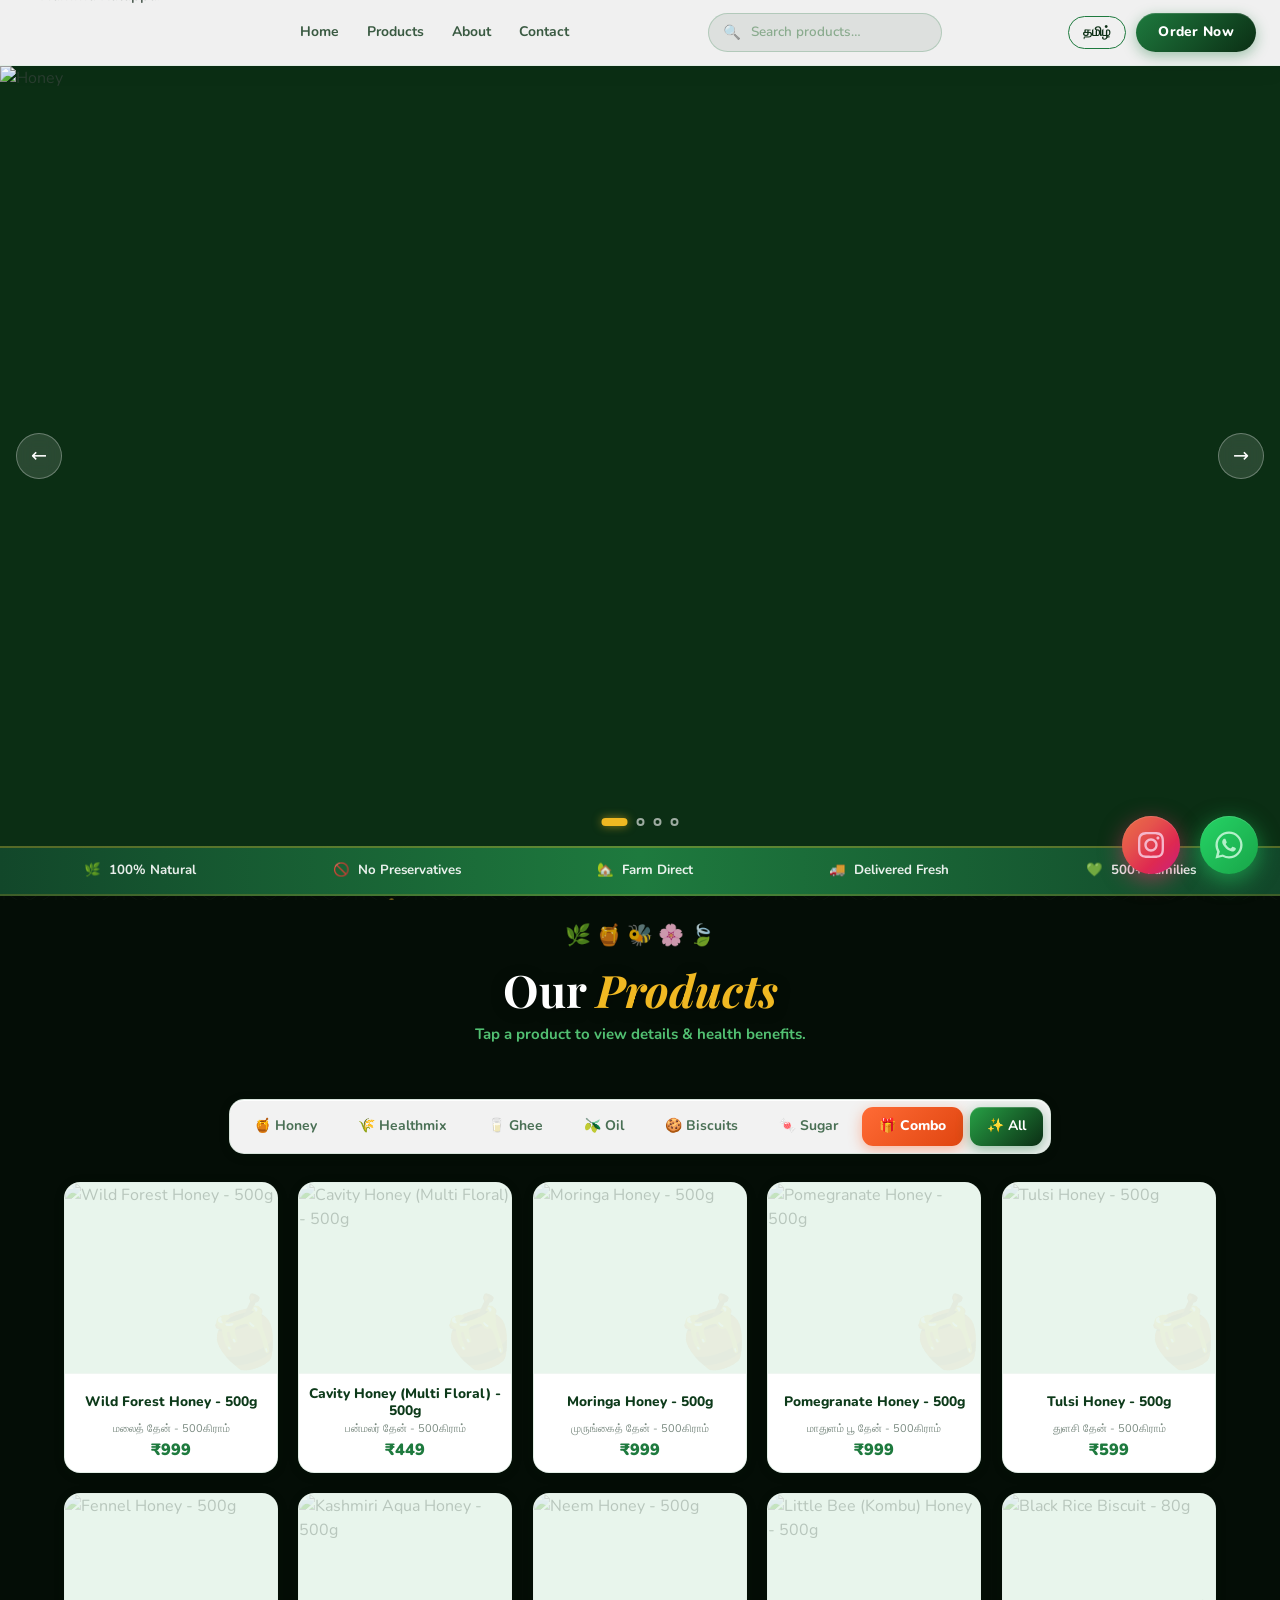
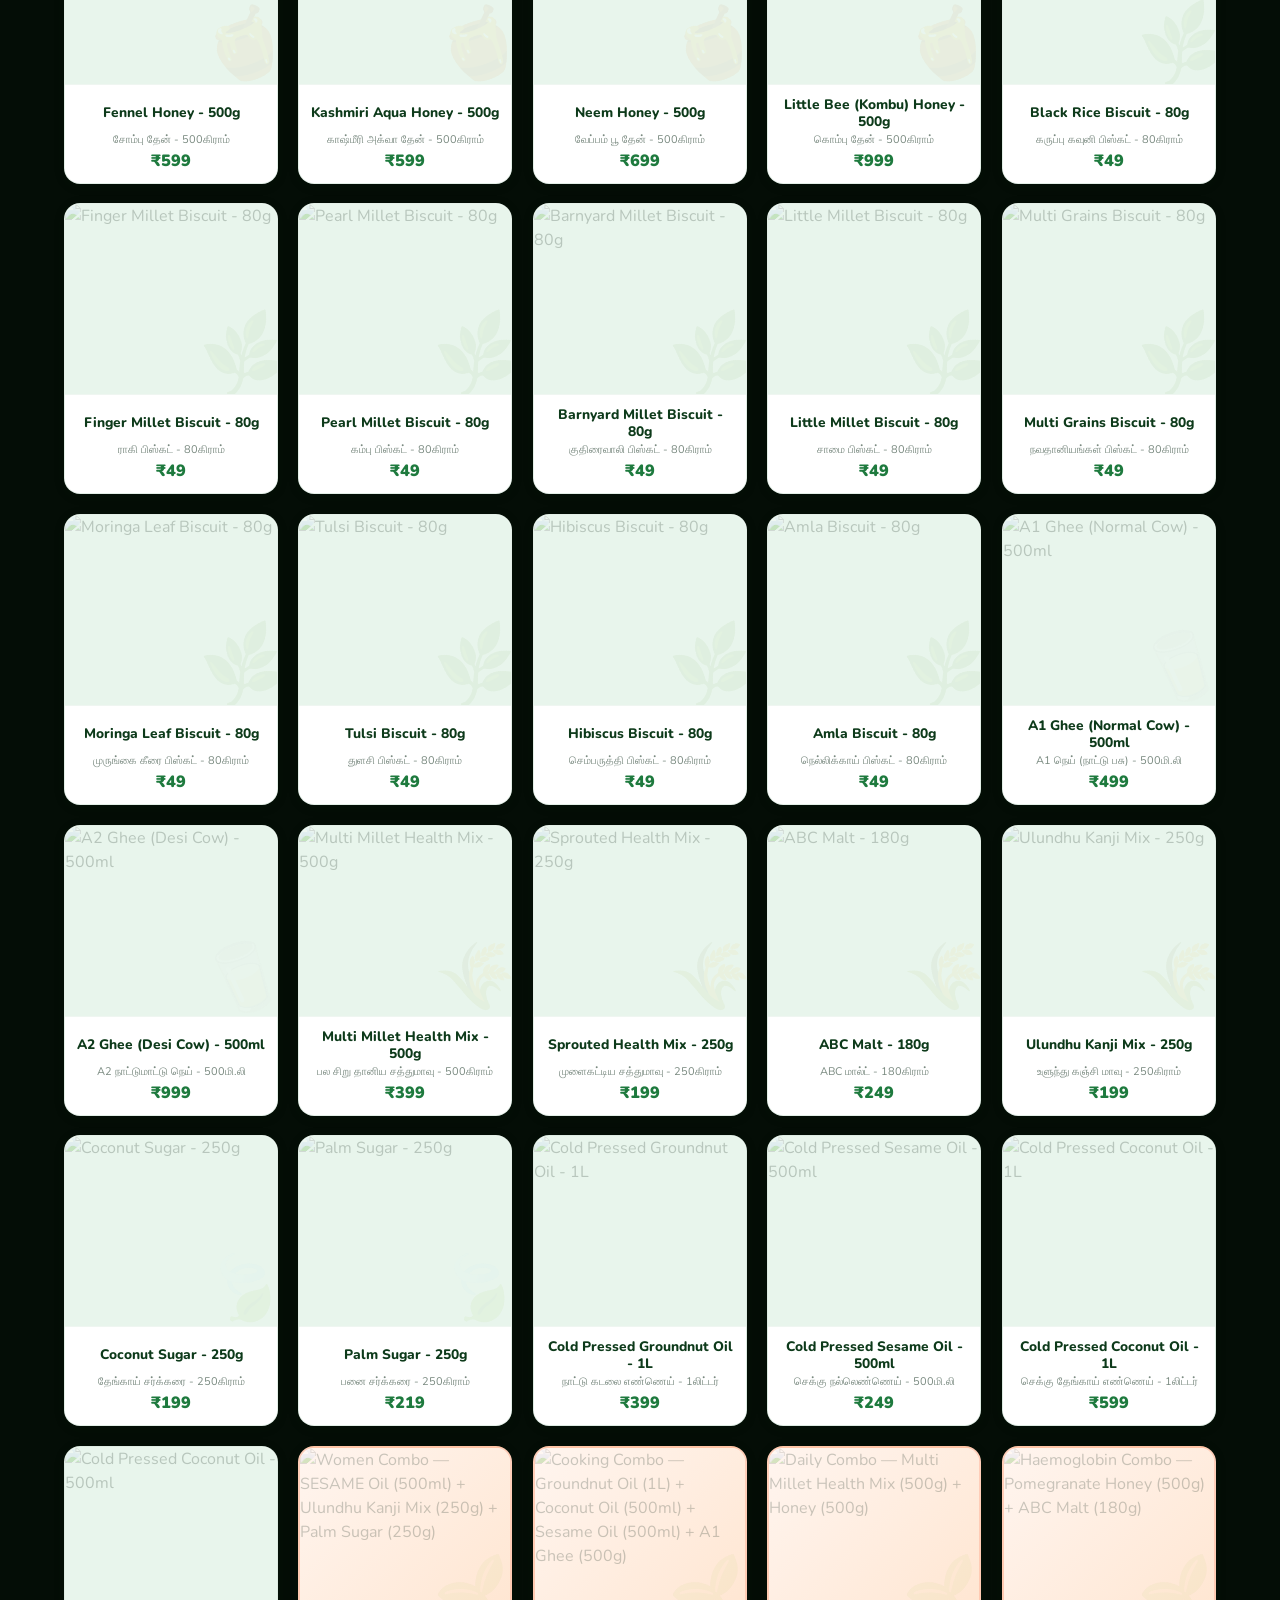
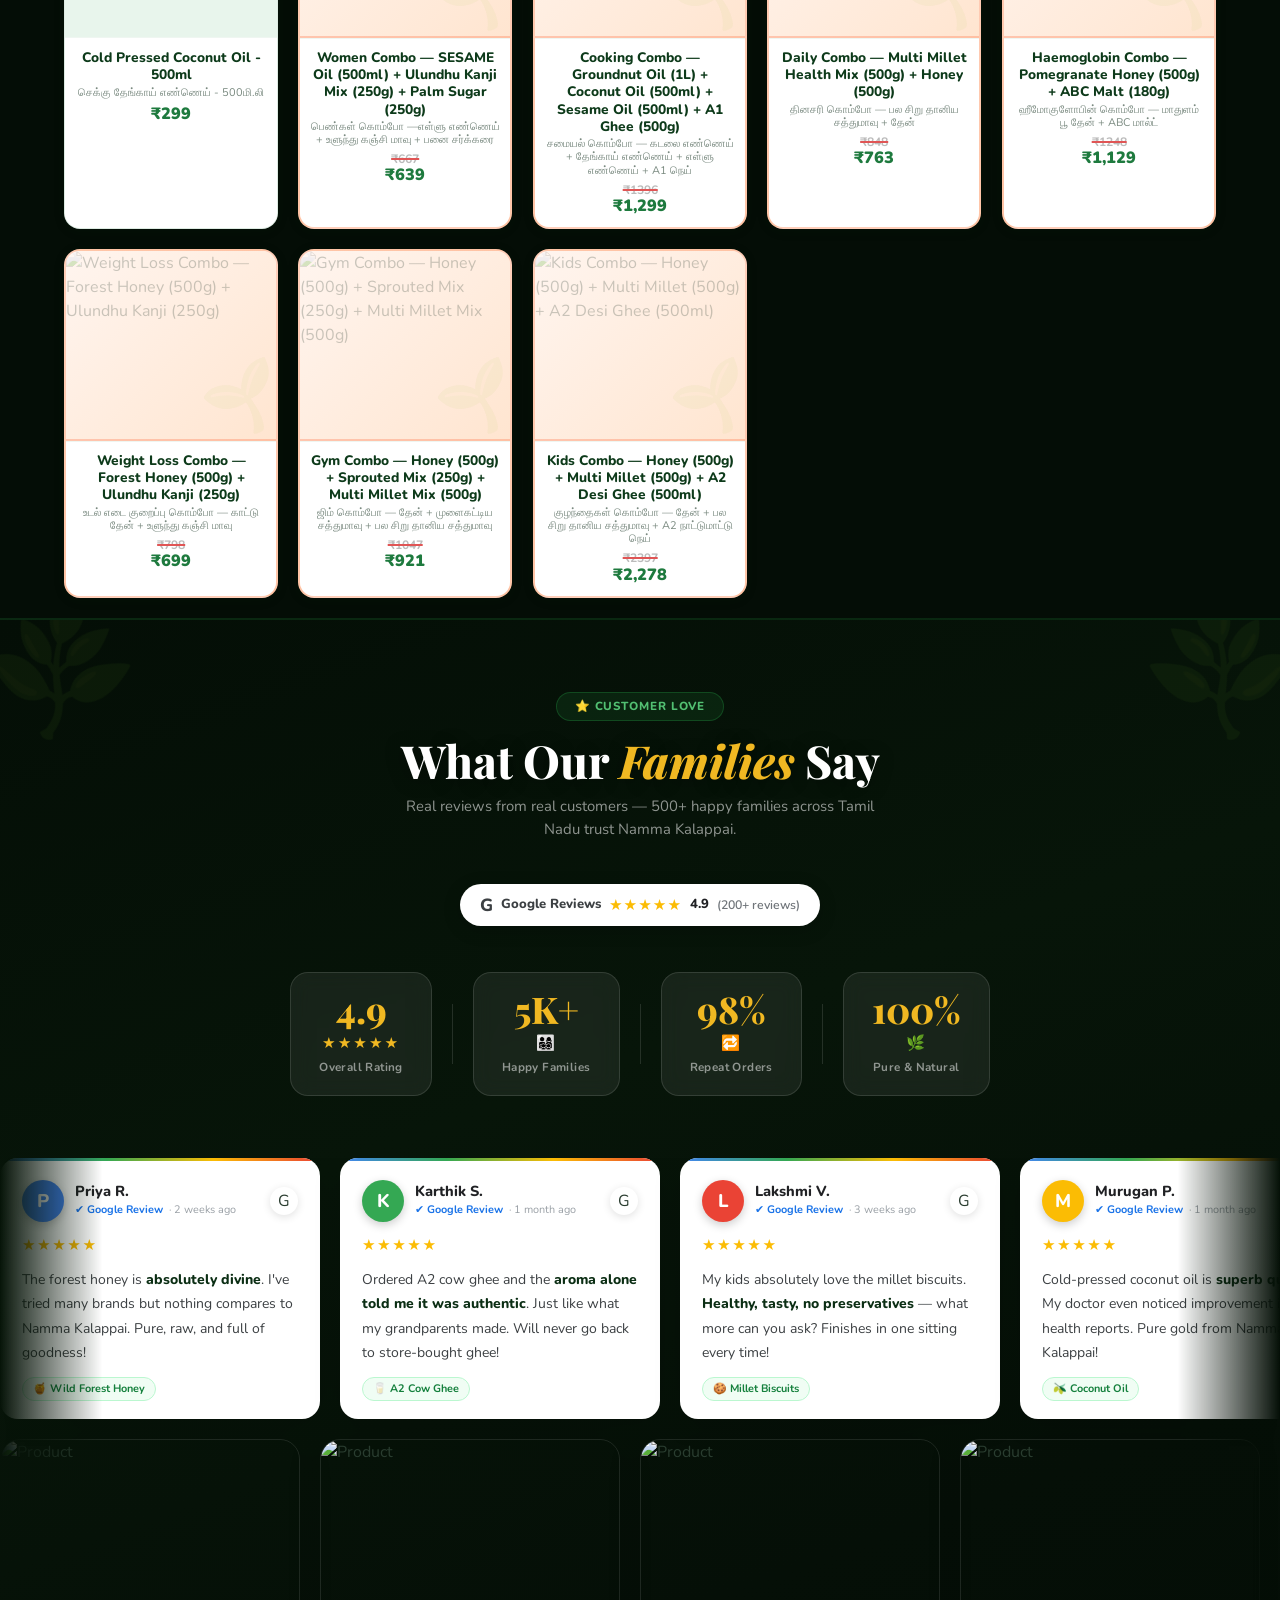
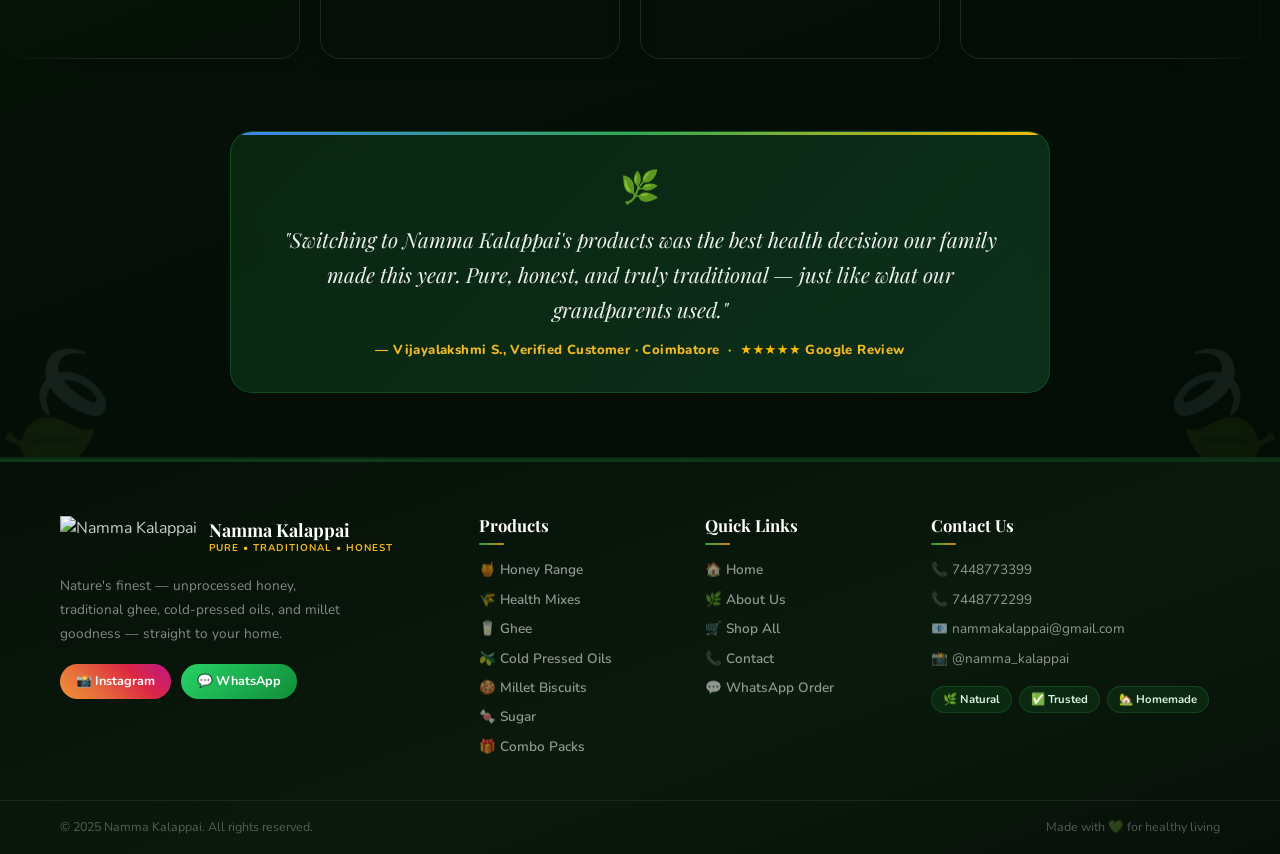
==== NK.html @ 4b81bd78 "shining" ====
<!doctype html>
<html lang="en">

<head>
  <meta charset="utf-8" />
  <meta name="referrer" content="no-referrer-when-downgrade" />
  <meta name="viewport" content="width=device-width,initial-scale=1.0" />
  <title>Namma Kalappai — Pure • Traditional • Honest</title>
  <link
    href="https://fonts.googleapis.com/css2?family=Nunito:wght@400;600;700;800;900&family=Playfair+Display:ital,wght@0,700;0,800;1,600&display=swap"
    rel="stylesheet">
  <link href="https://cdn.jsdelivr.net/npm/bootstrap@5.3.2/dist/css/bootstrap.min.css" rel="stylesheet">
  <style>
    :root {
      --gd: #0b2e14;
      --gk: #12472a;
      --gm: #1e7a3e;
      --gb: #27a045;
      --gl: #52c072;
      --gp: #d4f0de;
      --am: #d4880c;
      --go: #f0b822;
      --gy: #f5d060;
      --wh: #fff;
      --cr: #f6fcf8;
      --bk: #0d1f12;
      --tx: #2a3d30;
      --mu: #5a7562;
      --s1: 0 2px 12px rgba(11, 46, 20, .11);
      --s2: 0 6px 24px rgba(11, 46, 20, .17);
      --s3: 0 18px 52px rgba(11, 46, 20, .28);
      --ez: cubic-bezier(.25, .46, .45, .94);
      --tr: all .33s cubic-bezier(.25, .46, .45, .94);
      --nh: 66px;
      --rr: 16px;
      --rp: 50px;
    }

    *,
    *::before,
    *::after {
      box-sizing: border-box
    }

    html {
      scroll-behavior: smooth
    }

    body {
      font-family: 'Nunito', system-ui, sans-serif;
      color: var(--tx);
      overflow-x: hidden;
      padding-top: var(--nh);
      background: #040d06;
      background-size: cover;
      background-position: center;
      background-attachment: fixed;
    }

    @media (max-width: 1024px) {
      body {
        background-attachment: scroll;
      }
    }

    /* NATURE CANVAS - reduced for performance */
    #natureCanvas {
      position: fixed;
      inset: 0;
      pointer-events: none;
      z-index: 1;
      overflow: hidden
    }

    .fl-leaf {
      position: absolute;
      font-size: 18px;
      opacity: 0;
      animation: floatLeaf linear infinite;
      will-change: transform, opacity
    }

    .fl-bee {
      position: absolute;
      font-size: 15px;
      animation: beeFly ease-in-out infinite;
      will-change: transform
    }

    .fl-pollen {
      position: absolute;
      border-radius: 50%;
      background: radial-gradient(circle, rgba(240, 184, 34, .6), rgba(240, 184, 34, .1));
      animation: pollenFloat ease-in-out infinite;
      pointer-events: none
    }

    @keyframes floatLeaf {
      0% {
        transform: translateY(100vh) rotate(0deg) translateX(0);
        opacity: 0
      }

      5% {
        opacity: .7
      }

      90% {
        opacity: .3
      }

      100% {
        transform: translateY(-120px) rotate(480deg) translateX(60px);
        opacity: 0
      }
    }

    @keyframes beeFly {
      0% {
        transform: translate(0, 0) rotate(0deg) scaleX(1)
      }

      25% {
        transform: translate(70px, -40px) rotate(10deg) scaleX(1)
      }

      50% {
        transform: translate(140px, -5px) rotate(-6deg) scaleX(1)
      }

      75% {
        transform: translate(80px, 50px) rotate(12deg) scaleX(1)
      }

      100% {
        transform: translate(0, 0) rotate(0deg) scaleX(1)
      }
    }

    @keyframes pollenFloat {

      0%,
      100% {
        transform: translateY(0) scale(1);
        opacity: .2
      }

      50% {
        transform: translateY(-15px) scale(1.5);
        opacity: .55
      }
    }

    .honeycomb-overlay {
      position: fixed;
      inset: 0;
      pointer-events: none;
      z-index: 0;
      background-image: url("data:image/svg+xml,%3Csvg xmlns='http://www.w3.org/2000/svg' width='60' height='104'%3E%3Cpath d='M30 4L4 20v32l26 16 26-16V20L30 4zm0 72L4 60v32l26 16 26-16V60L30 76z' fill='none' stroke='rgba(255,255,255,0.025)' stroke-width='1'/%3E%3C/svg%3E");
      background-size: 60px 104px;
    }

    .page {
      display: none;
      position: relative;
      z-index: 2;
      min-height: 100vh;
      background: url("https://res.cloudinary.com/dgqhq0jyu/image/upload/v1773843855/demobg_q5prlv.jpg");
      background-size: cover;
      background-position: center;
      background-attachment: fixed;
    }

    @media (max-width: 1024px) {
      .page {
        background-attachment: scroll;
      }
    }

    .page.active {
      display: block
    }

    /* NAVBAR */
    .nk-nav {
      position: fixed;
      top: 0;
      left: 0;
      right: 0;
      z-index: 1000;
      height: var(--nh);
      background: rgba(255, 255, 255, .94);
      backdrop-filter: blur(22px) saturate(1.6);
      border-bottom: 1.5px solid rgba(30, 122, 62, .14);
      box-shadow: 0 2px 20px rgba(11, 46, 20, .09);
      transition: var(--tr);
    }

    .nk-nav.scrolled {
      background: rgba(255, 255, 255, .98);
      box-shadow: 0 4px 30px rgba(11, 46, 20, .14)
    }

    .nk-inner {
      max-width: 1280px;
      margin: 0 auto;
      height: 100%;
      display: flex;
      align-items: center;
      justify-content: space-between;
      padding: 0 24px;
      gap: 14px
    }

    .n-brand {
      display: flex;
      align-items: center;
      gap: 11px;
      text-decoration: none;
      cursor: pointer
    }

    .n-logo-img {
      height: 52px;
      width: auto;
      object-fit: contain;
      transition: transform .3s var(--ez)
    }

    .n-logo-img:hover {
      transform: scale(1.07)
    }

    .n-links {
      display: flex;
      gap: 2px
    }

    .n-link {
      padding: 8px 13px;
      color: #3a5a42;
      font-weight: 700;
      font-size: .87rem;
      text-decoration: none;
      border-radius: 10px;
      transition: var(--tr);
      position: relative;
      cursor: pointer;
      border: none;
      background: none;
    }

    .n-link::after {
      content: '';
      position: absolute;
      bottom: 4px;
      left: 13px;
      right: 13px;
      height: 2px;
      background: linear-gradient(90deg, var(--gm), var(--am));
      border-radius: 2px;
      transform: scaleX(0);
      transition: transform .25s var(--ez);
      transform-origin: left
    }

    .n-link:hover {
      color: var(--gd);
      background: rgba(39, 160, 69, .08)
    }

    .n-link:hover::after {
      transform: scaleX(1)
    }

    .n-acts {
      display: flex;
      align-items: center;
      gap: 10px
    }

    /* NAVBAR SEARCH */
    .n-search {
      display: flex;
      align-items: center;
      gap: 8px;
      background: rgba(11, 46, 20, .08);
      border: 1.5px solid rgba(30, 122, 62, .22);
      border-radius: 50px;
      padding: 7px 14px;
      transition: all .3s ease;
      min-width: 180px;
      max-width: 240px;
    }

    .n-search:focus-within {
      background: rgba(11, 46, 20, .14);
      border-color: rgba(30, 122, 62, .55);
      box-shadow: 0 0 0 3px rgba(39, 160, 69, .12);
      min-width: 220px;
    }

    .n-search-ico {
      font-size: .9rem;
      opacity: .55;
      flex-shrink: 0;
    }

    .n-search-input {
      flex: 1;
      border: none;
      outline: none;
      background: none;
      font-family: 'Nunito', sans-serif;
      font-size: .84rem;
      font-weight: 600;
      color: #2a3d30;
      min-width: 0;
    }

    .n-search-input::placeholder {
      color: #8aab8e;
    }

    .n-search-clear {
      background: none;
      border: none;
      cursor: pointer;
      color: #8aab8e;
      font-size: .75rem;
      padding: 0;
      line-height: 1;
      display: none;
      transition: color .2s;
    }

    .n-search-clear.vis {
      display: block;
    }

    .n-search-clear:hover {
      color: #1e7a3e;
    }

    @media(max-width:900px) {
      .nk-inner {
        padding: 0 12px;
        gap: 8px;
      }

      .n-search {
        display: flex;
        flex: 1;
        min-width: 100px;
        max-width: none;
        padding: 6px 10px;
      }

      .n-search-input {
        font-size: .8rem;
      }

      .n-logo-img {
        height: 44px;
      }
    }


    .lang-btn {
      background: none;
      border: 1.5px solid var(--gm);
      color: var(--gd);
      padding: 6px 14px;
      border-radius: var(--rp);
      font-size: .82rem;
      font-weight: 700;
      cursor: pointer;
      transition: var(--tr);
      font-family: 'Nunito', sans-serif;
    }

    .lang-btn:hover {
      background: var(--gm);
      color: #fff
    }

    .n-cta {
      background: linear-gradient(135deg, var(--gm), var(--gd));
      color: #fff !important;
      padding: 9px 22px;
      border-radius: var(--rp);
      font-weight: 800;
      font-size: .86rem;
      text-decoration: none;
      letter-spacing: .3px;
      box-shadow: 0 4px 14px rgba(30, 122, 62, .4), inset 0 1px 0 rgba(255, 255, 255, .15);
      transition: var(--tr);
      white-space: nowrap;
    }

    .n-cta:hover {
      transform: translateY(-2px);
      box-shadow: 0 8px 22px rgba(30, 122, 62, .55)
    }

    .hbg {
      display: none;
      flex-direction: column;
      gap: 5px;
      background: none;
      border: none;
      cursor: pointer;
      padding: 6px
    }

    .hbg span {
      display: block;
      width: 24px;
      height: 2.5px;
      background: var(--gd);
      border-radius: 2px;
      transition: var(--tr)
    }

    .hbg.open span:nth-child(1) {
      transform: translateY(7.5px) rotate(45deg)
    }

    .hbg.open span:nth-child(2) {
      opacity: 0;
      transform: scaleX(0)
    }

    .hbg.open span:nth-child(3) {
      transform: translateY(-7.5px) rotate(-45deg)
    }

    .mob-menu {
      background: rgba(255, 255, 255, .98);
      border-top: 1px solid rgba(30, 122, 62, .12);
      max-height: 0;
      overflow: hidden;
      transition: max-height .4s var(--ez), padding .3s;
      display: flex;
      flex-direction: column;
      gap: 2px;
      padding: 0 20px;
    }

    .mob-menu.open {
      max-height: 320px;
      padding: 10px 20px 16px
    }

    .mob-lnk {
      padding: 10px 14px;
      color: var(--gd);
      font-weight: 700;
      text-decoration: none;
      border-radius: 10px;
      transition: background .2s;
      font-size: 1rem;
      border: none;
      background: none;
      cursor: pointer;
      text-align: left;
      width: 100%;
    }

    .mob-lnk:hover {
      background: rgba(39, 160, 69, .1)
    }

    @media(max-width:900px) {

      .n-links,
      .n-cta,
      .lang-btn {
        display: none
      }

      .hbg {
        display: flex
      }
    }

    /* CAROUSEL */
    .hero-car {
      position: relative;
      overflow: hidden;
      height: calc(100dvh - var(--nh));
      min-height: 320px;
      max-height: 780px;
      background: var(--gd)
    }

    @supports not (height: 100dvh) {
      .hero-car {
        height: calc(100vh - var(--nh));
      }
    }

    .car-track {
      display: flex;
      height: 100%;
      transition: transform .72s cubic-bezier(.77, 0, .175, 1);
      will-change: transform
    }

    .car-slide {
      flex: 0 0 100%;
      height: 100%;
      position: relative;
      overflow: hidden;
      display: flex;
      align-items: center
    }

    .sl-bg {
      position: absolute;
      inset: 0
    }

    .sl-img {
      width: 100%;
      height: 100%;
      object-fit: cover;
      object-position: center;
      display: block;
      transform: scale(1.05);
      transition: transform 7s ease
    }

    .car-slide.on .sl-img {
      transform: scale(1)
    }

    .sl-ov {
      position: absolute;
      inset: 0;
      pointer-events: none
    }

    .ov1 {
      background: linear-gradient(108deg, rgba(11, 46, 20, .85) 0%, rgba(18, 71, 42, .68) 42%, rgba(39, 160, 69, .18) 72%, transparent 100%)
    }

    .ov2 {
      background: linear-gradient(115deg, rgba(11, 46, 20, .88) 0%, rgba(15, 56, 28, .70) 46%, rgba(82, 192, 114, .15) 76%, transparent 100%)
    }

    .ov3 {
      background: linear-gradient(95deg, rgba(11, 46, 20, .90) 0%, rgba(18, 71, 42, .65) 50%, rgba(39, 160, 69, .12) 78%, transparent 100%)
    }

    .ov4 {
      background: linear-gradient(112deg, rgba(7, 28, 12, .92) 0%, rgba(11, 46, 20, .72) 48%, rgba(39, 160, 69, .18) 74%, transparent 100%)
    }

    .sl-con {
      position: relative;
      z-index: 2;
      padding: 0 6% 0 7%;
      max-width: 560px
    }

    .sl-badge {
      display: inline-flex;
      align-items: center;
      gap: 6px;
      background: rgba(255, 255, 255, .12);
      border: 1px solid rgba(255, 255, 255, .28);
      color: var(--gy);
      font-size: .77rem;
      font-weight: 800;
      padding: 5px 16px;
      border-radius: var(--rp);
      margin-bottom: 16px;
      letter-spacing: .8px;
      text-transform: uppercase;
      backdrop-filter: blur(6px)
    }

    .sl-title {
      font-family: 'Playfair Display', serif;
      font-size: clamp(2.1rem, 5.5vw, 3.9rem);
      font-weight: 700;
      color: #fff;
      line-height: 1.05;
      margin-bottom: 13px;
      text-shadow: 0 2px 24px rgba(0, 0, 0, .4)
    }

    .sl-title em {
      color: var(--go);
      font-style: italic;
      display: block
    }

    .sl-desc {
      color: rgba(255, 255, 255, .82);
      font-size: clamp(.84rem, 1.5vw, .99rem);
      line-height: 1.7;
      margin-bottom: 26px;
      font-weight: 400;
      max-width: 410px;
      text-shadow: 0 1px 8px rgba(0, 0, 0, .3)
    }

    .sl-btn {
      display: inline-block;
      background: linear-gradient(135deg, var(--gb), var(--gm));
      color: #fff;
      padding: 12px 30px;
      border-radius: var(--rp);
      font-weight: 800;
      font-size: .9rem;
      text-decoration: none;
      letter-spacing: .4px;
      box-shadow: 0 6px 20px rgba(39, 160, 69, .5), inset 0 1px 0 rgba(255, 255, 255, .2);
      transition: var(--tr);
    }

    .sl-btn:hover {
      transform: translateY(-3px) scale(1.03);
      box-shadow: 0 10px 28px rgba(39, 160, 69, .65);
      color: #fff
    }

    .car-arr {
      position: absolute;
      top: 50%;
      transform: translateY(-50%);
      background: rgba(255, 255, 255, .13);
      backdrop-filter: blur(8px);
      border: 1.5px solid rgba(255, 255, 255, .3);
      color: #fff;
      width: 46px;
      height: 46px;
      border-radius: 50%;
      font-size: 1.2rem;
      cursor: pointer;
      z-index: 10;
      transition: var(--tr);
      display: flex;
      align-items: center;
      justify-content: center;
    }

    .car-arr:hover {
      background: rgba(39, 160, 69, .48);
      border-color: rgba(255, 255, 255, .5);
      transform: translateY(-50%) scale(1.1)
    }

    #carPrev {
      left: 16px
    }

    #carNext {
      right: 16px
    }

    @media (max-width: 768px) {
      .car-arr {
        display: none
      }
    }

    @media (max-width: 600px) {
      .hero-car {
        height: 48vh;
        min-height: 250px;
      }

      .car-dots {
        bottom: 12px;
      }

      .sl-con {
        padding: 0 5%;
      }

      .sl-title {
        font-size: 2rem;
      }

      .sl-desc {
        font-size: 0.85rem;
      }
    }


    .car-dots {
      position: absolute;
      bottom: 20px;
      left: 50%;
      transform: translateX(-50%);
      display: flex;
      gap: 9px;
      z-index: 10
    }

    .car-dot {
      width: 8px;
      height: 8px;
      border-radius: 50%;
      border: 2px solid rgba(255, 255, 255, .6);
      background: transparent;
      cursor: pointer;
      padding: 0;
      transition: var(--tr)
    }

    .car-dot.on {
      background: var(--go);
      border-color: var(--go);
      width: 26px;
      border-radius: 4px;
      box-shadow: 0 0 10px rgba(240, 184, 34, .6)
    }


    /* PRODUCT CATEGORY BAR */
    .prod-bar {
      background: linear-gradient(135deg, rgba(6, 22, 10, .98) 0%, rgba(10, 35, 16, .97) 100%);
      border-top: 1px solid rgba(39, 160, 69, .15);
      border-bottom: 1px solid rgba(39, 160, 69, .15);
      padding: 0;
      overflow: hidden;
      position: relative;
    }

    .prod-bar::before {
      content: '';
      position: absolute;
      top: 0;
      left: 0;
      right: 0;
      height: 2px;
      background: linear-gradient(90deg, var(--gm), var(--am), var(--go), var(--gl), var(--gm));
      background-size: 200% 100%;
      animation: barGlow 3s linear infinite;
    }

    @keyframes barGlow {
      0% {
        background-position: 0% 0
      }

      100% {
        background-position: 200% 0
      }
    }

    .prod-bar-inner {
      display: flex;
      align-items: stretch;
      max-width: 1280px;
      margin: 0 auto;
      overflow-x: auto;
      -webkit-overflow-scrolling: touch;
      scrollbar-width: none;
    }

    .prod-bar-inner::-webkit-scrollbar {
      display: none
    }

    .prod-bar-item {
      display: flex;
      flex-direction: column;
      align-items: center;
      justify-content: center;
      gap: 6px;
      padding: 14px 22px;
      cursor: pointer;
      border: none;
      background: transparent;
      color: rgba(255, 255, 255, .55);
      font-family: 'Nunito', sans-serif;
      font-size: .75rem;
      font-weight: 700;
      letter-spacing: .4px;
      white-space: nowrap;
      transition: all .25s ease;
      position: relative;
      flex-shrink: 0;
      border-right: 1px solid rgba(255, 255, 255, .05);
    }

    .prod-bar-item:last-child {
      border-right: none
    }

    .prod-bar-item::after {
      content: '';
      position: absolute;
      bottom: 0;
      left: 0;
      right: 0;
      height: 2px;
      background: linear-gradient(90deg, var(--gb), var(--am));
      transform: scaleX(0);
      transition: transform .25s ease;
    }

    .prod-bar-item:hover {
      color: rgba(255, 255, 255, .9);
      background: rgba(39, 160, 69, .08);
    }

    .prod-bar-item:hover::after {
      transform: scaleX(1);
    }

    .prod-bar-item.active {
      color: #fff;
      background: rgba(39, 160, 69, .14);
    }

    .prod-bar-item.active::after {
      transform: scaleX(1);
    }

    .prod-bar-item.combo-item {
      color: #ff8c55;
    }

    .prod-bar-item.combo-item.active,
    .prod-bar-item.combo-item:hover {
      color: #ff6b35;
      background: rgba(255, 107, 53, .1);
    }

    .prod-bar-item.combo-item.active::after,
    .prod-bar-item.combo-item:hover::after {
      background: linear-gradient(90deg, #ff6b35, #e04510);
    }

    .prod-bar-ico {
      font-size: 1.4rem;
      line-height: 1;
      transition: transform .25s ease;
    }

    .prod-bar-item:hover .prod-bar-ico,
    .prod-bar-item.active .prod-bar-ico {
      transform: scale(1.18) translateY(-1px);
    }

    .prod-bar-lbl {
      line-height: 1;
    }


    /* SEARCH BAR */
    .search-wrap {
      max-width: 520px;
      margin: 0 auto 22px;
      padding: 0 4px;
    }

    .search-box {
      display: flex;
      align-items: center;
      gap: 10px;
      background: rgba(255, 255, 255, .07);
      border: 1.5px solid rgba(39, 160, 69, .25);
      border-radius: 50px;
      padding: 10px 18px;
      transition: all .3s ease;
      backdrop-filter: blur(10px);
    }

    .search-box:focus-within {
      background: rgba(255, 255, 255, .12);
      border-color: rgba(39, 160, 69, .6);
      box-shadow: 0 0 0 3px rgba(39, 160, 69, .15), 0 4px 20px rgba(0, 0, 0, .3);
    }

    .search-ico {
      font-size: 1.1rem;
      flex-shrink: 0;
      opacity: .7;
    }

    .search-input {
      flex: 1;
      background: none;
      border: none;
      outline: none;
      color: #fff;
      font-family: 'Nunito', sans-serif;
      font-size: .95rem;
      font-weight: 600;
      placeholder-color: rgba(255, 255, 255, .4);
    }

    .search-input::placeholder {
      color: rgba(255, 255, 255, .38);
    }

    .search-clear {
      background: rgba(255, 255, 255, .15);
      border: none;
      color: #fff;
      width: 22px;
      height: 22px;
      border-radius: 50%;
      cursor: pointer;
      font-size: .75rem;
      display: none;
      align-items: center;
      justify-content: center;
      transition: background .2s;
      flex-shrink: 0;
    }

    .search-clear.vis {
      display: flex;
    }

    .search-clear:hover {
      background: rgba(255, 255, 255, .28);
    }

    .search-count {
      text-align: center;
      color: rgba(255, 255, 255, .45);
      font-size: .8rem;
      font-weight: 600;
      margin-bottom: 10px;
      min-height: 18px;
    }

    .no-results {
      text-align: center;
      padding: 60px 20px;
      color: rgba(255, 255, 255, .5);
    }

    .no-results .nr-ico {
      font-size: 3rem;
      margin-bottom: 12px;
    }

    .no-results p {
      font-size: .95rem;
      font-weight: 600;
    }

    /* TRUST STRIP */
    .t-strip {
      background: linear-gradient(90deg, var(--gk), var(--gm), var(--gk));
      display: flex;
      justify-content: space-around;
      flex-wrap: wrap;
      padding: 13px 20px;
      gap: 8px;
      border-top: 2px solid rgba(240, 184, 34, .3);
      border-bottom: 2px solid rgba(240, 184, 34, .2)
    }

    .t-item {
      display: flex;
      align-items: center;
      gap: 8px;
      color: rgba(255, 255, 255, .9);
      font-weight: 700;
      font-size: .83rem;
      white-space: nowrap
    }

    /* SECTION HEAD */
    .sec-hd {
      text-align: center;
      margin-bottom: 26px;
      position: relative
    }

    .sec-ttl {
      font-family: 'Playfair Display', serif;
      font-size: clamp(1.9rem, 4.5vw, 2.8rem);
      font-weight: 700;
      color: #fff;
      text-shadow: 0 2px 14px rgba(0, 0, 0, .35);
      margin-bottom: 6px
    }

    .sec-ttl em {
      color: var(--go);
      font-style: italic
    }

    .sec-sub {
      color: var(--gl);
      font-size: .94rem;
      font-weight: 700;
    }

    .sec-deco {
      display: flex;
      justify-content: center;
      gap: 14px;
      font-size: 1.3rem;
      margin-bottom: 12px;
      opacity: .8
    }

    /* TABS */
    .tabs-wrap {
      display: flex;
      justify-content: center;
      margin-bottom: 24px
    }

    .shop-tabs {
      display: flex;
      gap: 7px;
      padding: 7px;
      background: rgba(255, 255, 255, .95);
      border-radius: 15px;
      box-shadow: var(--s1), inset 0 1px 0 rgba(255, 255, 255, .9);
      border: 1px solid rgba(30, 122, 62, .12);
      overflow-x: auto;
      -webkit-overflow-scrolling: touch;
      scrollbar-width: none;
      max-width: 100%;
    }

    .shop-tabs::-webkit-scrollbar {
      display: none
    }

    .tab {
      flex-shrink: 0;
      padding: 9px 17px;
      min-height: 38px;
      border-radius: 11px;
      border: none;
      background: transparent;
      font-family: 'Nunito', sans-serif;
      font-weight: 700;
      font-size: .87rem;
      color: #4a7055;
      cursor: pointer;
      white-space: nowrap;
      transition: var(--tr);
    }

    .tab:hover {
      background: rgba(39, 160, 69, .1);
      color: var(--gd);
      transform: translateY(-1px)
    }

    .tab:active {
      transform: scale(.96)
    }

    .tab.active {
      background: linear-gradient(135deg, var(--gb), var(--gd));
      color: #fff;
      box-shadow: 0 4px 14px rgba(30, 122, 62, .44), inset 0 1px 0 rgba(255, 255, 255, .2)
    }

    .tab.combo-tab {
      background: linear-gradient(135deg, #ff6b35, #e04510);
      color: #fff !important;
      font-weight: 800;
      box-shadow: 0 4px 14px rgba(255, 107, 53, .44);
      animation: cpulse 2.5s ease-in-out infinite
    }

    .tab.combo-tab:hover {
      transform: translateY(-2px) scale(1.04)
    }

    @keyframes cpulse {

      0%,
      100% {
        box-shadow: 0 4px 14px rgba(255, 107, 53, .44)
      }

      50% {
        box-shadow: 0 4px 24px rgba(255, 107, 53, .8)
      }
    }

    /* PRODUCT GRID */
    #productGrid {
      display: grid;
      grid-template-columns: repeat(2, 1fr);
      gap: 14px;
      padding: 4px 4px 20px
    }

    @media(min-width:540px) {
      #productGrid {
        grid-template-columns: repeat(3, 1fr);
        gap: 16px
      }
    }

    @media(min-width:860px) {
      #productGrid {
        grid-template-columns: repeat(4, 1fr);
        gap: 20px
      }
    }

    @media(min-width:1180px) {
      #productGrid {
        grid-template-columns: repeat(5, 1fr)
      }
    }

    /* PRODUCT CARD */
    .product-card {
      display: flex;
      flex-direction: column;
      background: #fff;
      border-radius: var(--rr);
      overflow: hidden;
      cursor: pointer;
      position: relative;
      border: 1px solid rgba(30, 122, 62, .12);
      box-shadow: var(--s1);
      transition: transform .35s var(--ez), box-shadow .3s ease, border-color .25s ease;
      transform: translateZ(0);
    }

    .product-card.show {
      animation: cardIn .45s var(--ez) both
    }

    @keyframes cardIn {
      from {
        opacity: 0;
        transform: translateY(22px) scale(.97)
      }

      to {
        opacity: 1;
        transform: translateY(0) scale(1)
      }
    }

    .product-card:hover {
      transform: translateY(-8px) scale(1.02);
      box-shadow: 0 18px 48px rgba(11, 46, 20, .28);
      border-color: rgba(39, 160, 69, .22)
    }

    .product-card::before {
      content: '';
      position: absolute;
      top: 0;
      left: 0;
      right: 0;
      height: 3px;
      z-index: 4;
      background: linear-gradient(90deg, var(--gl), var(--am), var(--go), var(--gm), var(--gl));
      background-size: 200% 100%;
      transform: scaleX(0);
      transform-origin: left;
      transition: transform .38s var(--ez);
    }

    .product-card:hover::before {
      transform: scaleX(1)
    }


    .card-combo::before {
      background: linear-gradient(90deg, #ff6b35, #d44010, #ff8c55, #ff6b35) !important
    }

    .card-oil {
      background: #fff !important;
      border: 1px solid rgba(30, 122, 62, .15) !important;
      box-shadow: var(--s1) !important;
    }

    .card-oil:hover {
      box-shadow: var(--s3) !important;
    }

    .card-oil::before {
      display: none !important;
    }


    .card-combo {
      border: 2px solid rgba(255, 107, 53, .28) !important;
      background: linear-gradient(165deg, #fff5ef, #ffe5d0) !important
    }

    .card-combo .prod-img-wrap {
      background: linear-gradient(135deg, #fff5ef, #ffe5d0);
      border-bottom: 2px solid rgba(255, 107, 53, .35)
    }


    .card-combo:hover {
      box-shadow: 0 16px 36px rgba(255, 107, 53, .35) !important
    }

    .card-badge {
      position: absolute;
      top: 8px;
      left: 8px;
      z-index: 7;
      font-size: .62rem;
      font-weight: 800;
      padding: 3px 10px;
      border-radius: 20px;
      color: #fff;
      pointer-events: none;
      letter-spacing: .3px
    }

    .card-oil .card-badge {
      background: linear-gradient(135deg, #1e7a3e, #145229);
      box-shadow: 0 2px 8px rgba(30, 122, 62, .45)
    }

    .card-combo .card-badge {
      background: linear-gradient(135deg, #ff6b35, #d44010);
      box-shadow: 0 2px 8px rgba(255, 107, 53, .45)
    }

    .card-spark {
      position: absolute;
      width: 5px;
      height: 5px;
      border-radius: 50%;
      background: var(--go);
      opacity: 0;
      pointer-events: none;
      z-index: 8
    }

    .card-spark.s1 {
      top: 12px;
      right: 28px
    }

    .card-spark.s2 {
      top: 38px;
      right: 12px
    }

    .card-spark.s3 {
      top: 20px;
      right: 46px
    }

    @keyframes sparkle {

      0%,
      100% {
        opacity: 0;
        transform: scale(0)
      }

      50% {
        opacity: 1;
        transform: scale(1)
      }
    }

    .product-card:not(.card-oil):hover .card-spark.s1 {
      animation: sparkle .8s ease-in-out .0s infinite
    }

    .product-card:not(.card-oil):hover .card-spark.s2 {
      animation: sparkle .8s ease-in-out .25s infinite
    }

    .product-card:not(.card-oil):hover .card-spark.s3 {
      animation: sparkle .8s ease-in-out .5s infinite
    }

    .prod-img-wrap {
      overflow: hidden;
      aspect-ratio: 1/1;
      background: linear-gradient(135deg, #f0f9f3, #e2f4e8);
      position: relative;
      display: flex;
    }

    .prod-img-wrap.dual .prod-img {
      width: 50%;
      border-right: 1px solid rgba(30, 122, 62, .1);
    }

    .prod-img-wrap.dual .prod-img:last-child {
      border-right: none;
    }

    @media(min-width:860px) {
      .prod-img-wrap {
        height: 190px;
        aspect-ratio: unset
      }
    }

    .prod-img {
      width: 100%;
      height: 100%;
      object-fit: cover;
      display: block;
      transition: transform .5s var(--ez)
    }

    .product-card:hover .prod-img {
      transform: scale(1.08)
    }

    .img-leaf-bg {
      position: absolute;
      bottom: -10px;
      right: -8px;
      font-size: 65px;
      opacity: .06;
      z-index: 1;
      pointer-events: none;
      transform: rotate(-20deg)
    }

    .prod-info {
      padding: 10px 10px 13px;
      text-align: center;
      background: #fff;
      position: relative;
      z-index: 1;
      border-top: 1px solid rgba(30, 122, 62, .07);
      transition: background .3s ease;
      flex: 1;
      display: flex;
      flex-direction: column;
      align-items: center;
      justify-content: flex-start;
    }

    .product-card:hover .prod-info {
      background: linear-gradient(180deg, #f2fbf4, #fff)
    }

    .prod-name {
      font-size: .86rem;
      font-weight: 800;
      color: #0d3a1a;
      min-height: 36px;
      display: flex;
      align-items: center;
      justify-content: center;
      line-height: 1.25;
      text-align: center;
      transition: color .25s;
      margin-bottom: 2px
    }

    .product-card:hover .prod-name {
      color: var(--gd)
    }

    .prod-sub {
      font-size: .69rem;
      color: #7a8a80;
      margin-bottom: 3px;
      line-height: 1.2
    }

    .prod-price-wrap {
      margin-top: 4px;
      display: flex;
      flex-direction: column;
      align-items: center;
      gap: 2px
    }

    .prod-price-original {
      font-size: .76rem;
      font-weight: 700;
      color: #bbb;
      text-decoration: line-through;
      text-decoration-color: #e05555;
      text-decoration-thickness: 2px;
      line-height: 1
    }

    .prod-price {
      font-weight: 900;
      font-size: 1.02rem;
      color: var(--gm);
      transition: color .3s;
      display: inline-block;
      line-height: 1
    }

    .product-card:hover .prod-price {
      color: var(--am)
    }

    .prod-discount {
      display: inline-block;
      background: linear-gradient(135deg, #e05555, #b02020);
      color: #fff;
      font-size: .57rem;
      font-weight: 800;
      padding: 2px 7px;
      border-radius: 20px;
      letter-spacing: .3px;
      margin-top: 2px
    }

    @keyframes nkRipple {
      0% {
        transform: scale(1);
        opacity: 1
      }

      100% {
        transform: scale(22);
        opacity: 0
      }
    }

    /* MODAL - custom */

    /* Image loading skeleton */
    .prod-img-wrap {
      background: #e8f5ec;
    }

    .prod-img {
      opacity: 0;
      transition: opacity .4s ease;
    }

    .prod-img.loaded {
      opacity: 1;
    }

    .img-skeleton {
      position: absolute;
      inset: 0;
      background: linear-gradient(90deg, #e8f5ec 25%, #d0eeda 50%, #e8f5ec 75%);
      background-size: 200% 100%;
      animation: shimmer 1.4s infinite;
    }

    @keyframes shimmer {
      0% {
        background-position: 200% 0
      }

      100% {
        background-position: -200% 0
      }
    }

    #productModal {
      scrollbar-width: none
    }

    #productModal::-webkit-scrollbar {
      display: none
    }

    #modalDesc strong,
    #modalDesc b {
      font-weight: 800 !important;
      color: #0a2e14 !important
    }

    @media(min-width:640px) {
      #modalBody {
        flex-direction: row !important
      }

      #modalImgCol {
        width: 280px;
      }
    }

    @media(max-width:639px) {
      #modalImgCol {
        width: 100%;
        max-width: 220px;
        margin: 0 auto;
      }
    }

    /* CONTACT */
    .c-sec {
      background: radial-gradient(ellipse at 15% 50%, rgba(30, 122, 62, .12) 0%, transparent 55%), linear-gradient(145deg, #0a2e14 0%, #0d4020 55%, #0a2e14 100%);
      padding: 58px 0 48px;
      margin-top: 50px;
      position: relative;
      overflow: hidden
    }

    .c-sec::after {
      content: '';
      position: absolute;
      top: 0;
      left: 0;
      right: 0;
      height: 4px;
      background: linear-gradient(90deg, var(--gm), var(--am), var(--gl), var(--go), var(--gm))
    }

    .c-ttl {
      font-family: 'Playfair Display', serif;
      font-size: clamp(1.9rem, 4.5vw, 2.7rem);
      color: #fff;
      text-align: center;
      margin-bottom: 36px;
      font-weight: 700;
      text-shadow: 0 2px 12px rgba(0, 0, 0, .3)
    }

    .c-ttl em {
      color: var(--go);
      font-style: italic
    }

    .c-grid {
      display: grid;
      grid-template-columns: repeat(2, 1fr);
      gap: 16px;
      position: relative;
      z-index: 1
    }

    @media(min-width:768px) {
      .c-grid {
        grid-template-columns: repeat(4, 1fr)
      }
    }

    .c-card {
      background: rgba(255, 255, 255, .07);
      border: 1px solid rgba(255, 255, 255, .12);
      border-radius: var(--rr);
      padding: 24px 16px;
      text-align: center;
      transition: var(--tr);
      backdrop-filter: blur(10px)
    }

    .c-card:hover {
      background: rgba(255, 255, 255, .13);
      transform: translateY(-5px);
      border-color: rgba(39, 160, 69, .35);
      box-shadow: 0 14px 36px rgba(0, 0, 0, .3)
    }

    .c-ico {
      font-size: 2rem;
      margin-bottom: 8px
    }

    .c-lbl {
      color: var(--go);
      font-weight: 800;
      font-size: .76rem;
      margin-bottom: 9px;
      letter-spacing: 1px;
      text-transform: uppercase
    }

    .c-lnk {
      display: block;
      color: rgba(255, 255, 255, .8);
      text-decoration: none;
      font-size: .89rem;
      margin-bottom: 4px;
      transition: color .2s;
      font-weight: 600
    }

    .c-lnk:hover {
      color: var(--go)
    }

    .wa-cta {
      background: linear-gradient(135deg, #25d366, #128c3a);
      color: #fff !important;
      padding: 8px 20px;
      border-radius: var(--rp);
      font-weight: 800;
      display: inline-block;
      margin-top: 6px;
      transition: var(--tr);
      box-shadow: 0 3px 12px rgba(37, 211, 102, .4)
    }

    .wa-cta:hover {
      transform: scale(1.05)
    }

    .insta-lnk {
      font-weight: 700;
      text-decoration: none;
      background: linear-gradient(45deg, #f09433, #e6683c, #dc2743, #bc1888);
      -webkit-background-clip: text;
      background-clip: text;
      -webkit-text-fill-color: transparent
    }

    /* TESTIMONIALS MARQUEE */
    .testi-sec {
      padding: 72px 0 64px;
      position: relative;
      overflow: hidden;
      background: linear-gradient(160deg, #040e06 0%, #071509 35%, #050f07 65%, #030c05 100%);
      border-top: 2px solid rgba(39, 160, 69, .18);
      border-bottom: 2px solid rgba(39, 160, 69, .18);
    }

    /* Animated leaf decorations */
    .testi-leaf {
      position: absolute;
      pointer-events: none;
      opacity: 0;
      font-size: 1.6rem;
      animation: testiLeafFloat linear infinite;
      z-index: 0;
      filter: drop-shadow(0 2px 6px rgba(39, 160, 69, .35));
    }

    @keyframes testiLeafFloat {
      0% {
        transform: translateY(110%) rotate(0deg) translateX(0px);
        opacity: 0;
      }

      6% {
        opacity: .55;
      }

      88% {
        opacity: .3;
      }

      100% {
        transform: translateY(-120px) rotate(540deg) translateX(40px);
        opacity: 0;
      }
    }

    /* Corner decorative large leaves */
    .testi-corner-leaf {
      position: absolute;
      pointer-events: none;
      z-index: 0;
      opacity: .08;
      font-size: 7rem;
      line-height: 1;
      animation: testiCornerPulse 6s ease-in-out infinite;
    }

    .testi-corner-leaf.tl {
      top: -10px;
      left: -10px;
      transform: rotate(-30deg);
      animation-delay: 0s;
    }

    .testi-corner-leaf.tr {
      top: -10px;
      right: -10px;
      transform: rotate(30deg) scaleX(-1);
      animation-delay: 1.5s;
    }

    .testi-corner-leaf.bl {
      bottom: -10px;
      left: -10px;
      transform: rotate(20deg);
      animation-delay: 3s;
    }

    .testi-corner-leaf.br {
      bottom: -10px;
      right: -10px;
      transform: rotate(-20deg) scaleX(-1);
      animation-delay: 4.5s;
    }

    @keyframes testiCornerPulse {

      0%,
      100% {
        opacity: .07;
        transform: scale(1) rotate(-30deg);
      }

      50% {
        opacity: .14;
        transform: scale(1.08) rotate(-28deg);
      }
    }

    .testi-corner-leaf.tr {
      animation-name: testiCornerPulseR;
    }

    .testi-corner-leaf.bl {
      animation-name: testiCornerPulseBL;
    }

    .testi-corner-leaf.br {
      animation-name: testiCornerPulseBR;
    }

    @keyframes testiCornerPulseR {

      0%,
      100% {
        opacity: .07;
        transform: scale(1) rotate(30deg) scaleX(-1);
      }

      50% {
        opacity: .14;
        transform: scale(1.08) rotate(32deg) scaleX(-1);
      }
    }

    @keyframes testiCornerPulseBL {

      0%,
      100% {
        opacity: .07;
        transform: scale(1) rotate(20deg);
      }

      50% {
        opacity: .14;
        transform: scale(1.08) rotate(22deg);
      }
    }

    @keyframes testiCornerPulseBR {

      0%,
      100% {
        opacity: .07;
        transform: scale(1) rotate(-20deg) scaleX(-1);
      }

      50% {
        opacity: .14;
        transform: scale(1.08) rotate(-18deg) scaleX(-1);
      }
    }

    /* Glowing pollen dots */
    .testi-pollen {
      position: absolute;
      border-radius: 50%;
      pointer-events: none;
      z-index: 0;
      background: radial-gradient(circle, rgba(240, 184, 34, .5), rgba(240, 184, 34, .05));
      animation: testiPollenPulse ease-in-out infinite;
    }

    @keyframes testiPollenPulse {

      0%,
      100% {
        transform: scale(1);
        opacity: .15;
      }

      50% {
        transform: scale(1.6);
        opacity: .38;
      }
    }

    /* Ensure content sits above decorations */
    .testi-sec .container,
    .testi-sec .marquee-section {
      position: relative;
      z-index: 1;
    }

    .testi-hd {
      text-align: center;
      margin-bottom: 14px;
    }

    .testi-badge {
      display: inline-flex;
      align-items: center;
      gap: 7px;
      background: rgba(39, 160, 69, .13);
      border: 1px solid rgba(39, 160, 69, .3);
      color: var(--gl);
      font-size: .73rem;
      font-weight: 800;
      padding: 5px 18px;
      border-radius: var(--rp);
      letter-spacing: .9px;
      text-transform: uppercase;
      margin-bottom: 14px;
    }

    .testi-ttl {
      font-family: 'Playfair Display', serif;
      font-size: clamp(1.9rem, 4vw, 2.85rem);
      font-weight: 800;
      color: #fff;
      line-height: 1.1;
      margin-bottom: 10px;
      text-shadow: 0 2px 18px rgba(0, 0, 0, .4);
    }

    .testi-ttl em {
      color: var(--go);
      font-style: italic;
    }

    .testi-sub {
      color: rgba(255, 255, 255, .55);
      font-size: .93rem;
      max-width: 500px;
      margin: 0 auto 44px;
    }

    /* RATING STRIP */
    .testi-rating-strip {
      display: flex;
      align-items: center;
      justify-content: center;
      /* Default center for desktop */
      gap: 20px;
      flex-wrap: nowrap;
      /* Keep it horizontal */
      margin-bottom: 52px;
      overflow-x: auto;
      /* Allow horizontal scroll */
      -webkit-overflow-scrolling: touch;
      /* Smooth scroll on iOS */
      padding: 10px 0;
      /* Add some padding for scroll space */
      scrollbar-width: none;
      /* Hide scrollbar for Firefox */
    }

    .testi-rating-strip::-webkit-scrollbar {
      display: none;
      /* Hide scrollbar for Chrome/Safari */
    }

    .trs-box {
      background: rgba(255, 255, 255, .07);
      border: 1px solid rgba(255, 255, 255, .12);
      border-radius: 18px;
      padding: 18px 28px;
      text-align: center;
      backdrop-filter: blur(10px);
      min-width: 140px;
      /* Slightly more stable width */
      flex-shrink: 0;
      /* Don't squash the boxes */
      transition: transform .3s ease, background .3s;
    }

    .trs-box:hover {
      background: rgba(255, 255, 255, .12);
      transform: translateY(-4px);
    }

    .trs-num {
      font-family: 'Playfair Display', serif;
      font-size: 2.3rem;
      font-weight: 800;
      color: var(--go);
      line-height: 1;
      margin-bottom: 4px;
    }

    .trs-stars {
      font-size: .95rem;
      color: var(--go);
      letter-spacing: 2px;
      margin-bottom: 4px;
    }

    .trs-lbl {
      color: rgba(255, 255, 255, .52);
      font-size: .73rem;
      font-weight: 700;
      letter-spacing: .4px;
    }

    .trs-div {
      width: 1px;
      height: 60px;
      background: rgba(255, 255, 255, .12);
    }

    @media(max-width:500px) {
      .testi-rating-strip {
        justify-content: flex-start;
        /* Start from left on mobile to show items */
        padding-left: 20px;
        /* Offset for better appearance */
        padding-right: 20px;
      }

      .trs-div {
        display: block;
        /* Keep dividers visible for clarity */
        flex-shrink: 0;
      }
    }

    /* GOOGLE BADGE STRIP */
    .g-badge-strip {
      display: flex;
      align-items: center;
      justify-content: center;
      gap: 10px;
      margin-bottom: 36px;
    }

    .g-badge {
      display: inline-flex;
      align-items: center;
      gap: 8px;
      background: #fff;
      border-radius: 50px;
      padding: 8px 20px;
      box-shadow: 0 4px 18px rgba(0, 0, 0, .18);
      font-size: .82rem;
      font-weight: 800;
      color: #3c4043;
    }

    .g-logo {
      font-size: 1.1rem;
    }

    .g-badge-stars {
      color: #fbbc04;
      font-size: .95rem;
      letter-spacing: 1px;
    }

    .g-badge-count {
      color: #70757a;
      font-size: .77rem;
      font-weight: 600;
    }

    /* MARQUEE WRAPPER */
    .marquee-section {
      position: relative;
      overflow: hidden;
      mask-image: linear-gradient(90deg, transparent 0%, #000 8%, #000 92%, transparent 100%);
      -webkit-mask-image: linear-gradient(90deg, transparent 0%, #000 8%, #000 92%, transparent 100%);
    }

    .marquee-row {
      display: flex;
      gap: 20px;
      margin-bottom: 20px;
      width: max-content;
      animation: marqueeLeft 38s linear infinite;
    }

    .marquee-row.reverse {
      animation: marqueeRight 42s linear infinite;
    }

    .marquee-row:hover,
    .marquee-row.reverse:hover {
      animation-play-state: paused;
    }

    @keyframes marqueeLeft {
      0% {
        transform: translateX(0);
      }

      100% {
        transform: translateX(-50%);
      }
    }

    @keyframes marqueeRight {
      0% {
        transform: translateX(-50%);
      }

      100% {
        transform: translateX(0);
      }
    }

    /* REVIEW CARD */
    .rv-card {
      flex-shrink: 0;
      width: 320px;
      background: #fff;
      border-radius: 18px;
      padding: 22px 22px 18px;
      box-shadow: 0 6px 28px rgba(0, 0, 0, .13);
      display: flex;
      flex-direction: column;
      gap: 12px;
      transition: transform .3s ease, box-shadow .3s;
      cursor: default;
      position: relative;
      overflow: hidden;
    }

    .rv-card::before {
      content: '';
      position: absolute;
      top: 0;
      left: 0;
      right: 0;
      height: 3px;
      background: linear-gradient(90deg, #4285f4, #34a853, #fbbc04, #ea4335);
    }

    .rv-card:hover {
      transform: translateY(-5px) scale(1.015);
      box-shadow: 0 16px 40px rgba(0, 0, 0, .2);
    }

    .rv-top {
      display: flex;
      align-items: center;
      gap: 11px;
    }

    .rv-av {
      width: 42px;
      height: 42px;
      border-radius: 50%;
      display: flex;
      align-items: center;
      justify-content: center;
      font-size: 1.15rem;
      font-weight: 800;
      color: #fff;
      flex-shrink: 0;
      font-family: 'Nunito', sans-serif;
      box-shadow: 0 3px 10px rgba(0, 0, 0, .2);
    }

    .rv-name {
      font-weight: 800;
      color: #202124;
      font-size: .91rem;
      line-height: 1.2;
    }

    .rv-meta {
      display: flex;
      align-items: center;
      gap: 6px;
      margin-top: 2px;
    }

    .rv-verified {
      color: #1a73e8;
      font-size: .68rem;
      font-weight: 700;
    }

    .rv-date {
      color: #9aa0a6;
      font-size: .68rem;
    }

    .rv-g-logo {
      margin-left: auto;
      flex-shrink: 0;
      width: 28px;
      height: 28px;
      background: #fff;
      border-radius: 50%;
      display: flex;
      align-items: center;
      justify-content: center;
      box-shadow: 0 2px 8px rgba(0, 0, 0, .12);
      font-size: 1rem;
    }

    .rv-stars {
      color: #fbbc04;
      font-size: .95rem;
      letter-spacing: 1.5px;
    }

    .rv-text {
      color: #3c4043;
      font-size: .875rem;
      line-height: 1.72;
      flex: 1;
    }

    .rv-text strong {
      color: #0b2e14;
      font-weight: 800;
    }

    .rv-product {
      display: inline-flex;
      align-items: center;
      gap: 5px;
      background: #f0fdf4;
      border: 1px solid #bbf7d0;
      color: #15803d;
      font-size: .68rem;
      font-weight: 700;
      padding: 3px 10px;
      border-radius: 50px;
      width: fit-content;
    }

    /* New styles for marquee images */
    .mq-img-card {
      flex-shrink: 0;
      width: 300px;
      height: 220px;
      border-radius: 20px;
      overflow: hidden;
      box-shadow: 0 8px 32px rgba(0, 0, 0, 0.2);
      border: 1px solid rgba(255, 255, 255, 0.1);
      transition: transform 0.3s ease;
    }

    .mq-img-card:hover {
      transform: scale(1.05);
    }

    .mq-img-card img {
      width: 100%;
      height: 100%;
      object-fit: cover;
      display: block;
    }

    /* FEATURED BANNER */
    .testi-banner {
      max-width: 820px;
      margin: 52px auto 0;
      background: linear-gradient(135deg, rgba(11, 46, 20, .75) 0%, rgba(18, 71, 42, .6) 100%);
      border: 1px solid rgba(39, 160, 69, .28);
      border-radius: 22px;
      padding: 32px 40px;
      text-align: center;
      backdrop-filter: blur(14px);
      position: relative;
      overflow: hidden;
    }

    .testi-banner::before {
      content: '';
      position: absolute;
      top: 0;
      left: 0;
      right: 0;
      height: 3px;
      background: linear-gradient(90deg, #4285f4, #34a853, #fbbc04, #ea4335, #34a853);
      background-size: 200% 100%;
      animation: barGlow 3s linear infinite;
    }

    .tb-ico {
      font-size: 2rem;
      margin-bottom: 10px;
    }

    .tb-quote {
      font-family: 'Playfair Display', serif;
      font-size: clamp(1rem, 2.3vw, 1.3rem);
      font-style: italic;
      color: rgba(255, 255, 255, .92);
      line-height: 1.68;
      margin-bottom: 14px;
    }

    .tb-author {
      color: var(--go);
      font-size: .82rem;
      font-weight: 800;
      letter-spacing: .4px;
    }

    /* FOOTER */
    .nk-footer {
      background: linear-gradient(160deg, #060f08 0%, #0a1a0c 60%, #070f09 100%);
      color: rgba(255, 255, 255, .78);
      font-family: 'Nunito', sans-serif;
      border-top: 3px solid rgba(39, 160, 69, .24)
    }

    .f-top {
      padding: 54px 0 34px
    }

    .f-grid {
      display: grid;
      grid-template-columns: 1fr;
      gap: 34px
    }

    @media(min-width:600px) {
      .f-grid {
        grid-template-columns: repeat(2, 1fr)
      }
    }

    @media(min-width:1000px) {
      .f-grid {
        grid-template-columns: 2fr 1fr 1fr 1.5fr
      }
    }

    .f-logo {
      display: flex;
      align-items: center;
      gap: 12px;
      margin-bottom: 14px
    }

    .f-logo-img {
      height: 44px;
      width: auto;
      object-fit: contain
    }

    .f-brand {
      font-family: 'Playfair Display', serif;
      font-weight: 700;
      font-size: 1.12rem;
      color: #fff;
      line-height: 1
    }

    .f-tag {
      font-size: .62rem;
      color: var(--go);
      font-weight: 700;
      letter-spacing: 1px;
      text-transform: uppercase;
      margin-top: 2px
    }

    .f-desc {
      color: rgba(255, 255, 255, .5);
      font-size: .85rem;
      line-height: 1.75;
      max-width: 295px;
      margin-bottom: 18px
    }

    .f-soc {
      display: flex;
      gap: 10px;
      flex-wrap: wrap
    }

    .f-sbtn {
      padding: 8px 16px;
      border-radius: var(--rp);
      font-size: .79rem;
      font-weight: 700;
      text-decoration: none;
      transition: var(--tr)
    }

    .f-ig {
      background: linear-gradient(45deg, #f09433, #e6683c, #dc2743, #bc1888);
      color: #fff
    }

    .f-wa {
      background: linear-gradient(135deg, #25d366, #128c3a);
      color: #fff
    }

    .f-sbtn:hover {
      transform: translateY(-2px) scale(1.05);
      filter: brightness(1.1)
    }

    .f-col-ttl {
      color: #fff;
      font-family: 'Playfair Display', serif;
      font-weight: 700;
      font-size: 1.04rem;
      margin-bottom: 15px;
      position: relative;
      padding-bottom: 9px
    }

    .f-col-ttl::after {
      content: '';
      position: absolute;
      bottom: 0;
      left: 0;
      width: 25px;
      height: 2px;
      background: linear-gradient(90deg, var(--gb), var(--am));
      border-radius: 2px
    }

    .f-ul {
      list-style: none;
      padding: 0;
      margin: 0
    }

    .f-ul li {
      margin-bottom: 9px
    }

    .f-ul a,
    .f-ul button {
      color: rgba(255, 255, 255, .55);
      text-decoration: none;
      font-size: .85rem;
      font-weight: 600;
      transition: var(--tr);
      display: block;
      background: none;
      border: none;
      cursor: pointer;
      text-align: left;
      padding: 0;
      font-family: 'Nunito', sans-serif
    }

    .f-ul a:hover,
    .f-ul button:hover {
      color: var(--go);
      transform: translateX(5px)
    }

    .f-ci {
      margin-bottom: 9px;
      font-size: .85rem;
      color: rgba(255, 255, 255, .55)
    }

    .f-ci a {
      color: rgba(255, 255, 255, .55);
      text-decoration: none;
      transition: color .2s
    }

    .f-ci a:hover {
      color: var(--go)
    }

    .f-badges {
      display: flex;
      gap: 7px;
      flex-wrap: wrap;
      margin-top: 17px
    }

    .f-bge {
      background: rgba(39, 160, 69, .12);
      border: 1px solid rgba(39, 160, 69, .25);
      color: var(--gp);
      font-size: .71rem;
      font-weight: 700;
      padding: 4px 11px;
      border-radius: var(--rp)
    }

    .f-bot {
      border-top: 1px solid rgba(255, 255, 255, .07);
      padding: 17px 0
    }

    .f-bot-in {
      display: flex;
      justify-content: space-between;
      align-items: center;
      flex-wrap: wrap;
      gap: 8px;
      font-size: .78rem;
      color: rgba(255, 255, 255, .3)
    }

    /* FLOAT BUTTONS */
    .float-wa {
      position: fixed;
      bottom: 26px;
      right: 22px;
      z-index: 9999;
      width: 58px;
      height: 58px;
      background: linear-gradient(135deg, #25d366, #128c3a);
      border-radius: 50%;
      display: flex;
      align-items: center;
      justify-content: center;
      box-shadow: 0 6px 22px rgba(37, 211, 102, .55), inset 0 1px 0 rgba(255, 255, 255, .2);
      text-decoration: none;
      transition: transform .3s var(--ez), box-shadow .3s ease, opacity .3s ease, visibility .3s ease;
      animation: popIn .6s 1s cubic-bezier(.22, 1, .36, 1) both
    }

    .float-ig {
      position: fixed;
      bottom: 26px;
      right: 100px;
      z-index: 9999;
      width: 58px;
      height: 58px;
      background: linear-gradient(135deg, #f09433, #e6683c, #dc2743, #bc1888);
      border-radius: 50%;
      display: flex;
      align-items: center;
      justify-content: center;
      box-shadow: 0 6px 22px rgba(225, 48, 108, .55), inset 0 1px 0 rgba(255, 255, 255, .2);
      text-decoration: none;
      transition: transform .3s var(--ez), box-shadow .3s ease, opacity .3s ease, visibility .3s ease;
      animation: popIn .6s 1.2s cubic-bezier(.22, 1, .36, 1) both
    }

    @media (max-width: 1024px) {

      .float-wa.modal-hidden,
      .float-ig.modal-hidden {
        opacity: 0 !important;
        visibility: hidden !important;
        pointer-events: none !important;
      }
    }

    @keyframes popIn {
      0% {
        transform: scale(0) rotate(-180deg);
        opacity: 0
      }

      100% {
        transform: scale(1) rotate(0);
        opacity: 1
      }
    }

    .float-wa:hover {
      transform: scale(1.12) translateY(-3px);
      box-shadow: 0 10px 30px rgba(37, 211, 102, .7)
    }

    .float-ig:hover {
      transform: scale(1.12) translateY(-3px);
      box-shadow: 0 10px 30px rgba(225, 48, 108, .7)
    }

    .f-pulse {
      position: absolute;
      width: 100%;
      height: 100%;
      border-radius: 50%;
      animation: fPulse 2.5s ease-out infinite
    }

    .float-wa .f-pulse {
      background: rgba(37, 211, 102, .35)
    }

    .float-ig .f-pulse {
      background: rgba(225, 48, 108, .35)
    }

    @keyframes fPulse {
      0% {
        transform: scale(1);
        opacity: .7
      }

      100% {
        transform: scale(2.2);
        opacity: 0
      }
    }

    .f-tip {
      position: absolute;
      right: 0;
      bottom: 66px;
      background: var(--bk);
      color: #fff;
      font-size: .73rem;
      font-weight: 700;
      padding: 6px 12px;
      border-radius: 8px;
      white-space: nowrap;
      opacity: 0;
      pointer-events: none;
      transition: opacity .25s;
      border: 1px solid rgba(255, 255, 255, .1)
    }

    .f-tip::after {
      content: '';
      position: absolute;
      bottom: -6px;
      right: 16px;
      border: 6px solid transparent;
      border-top-color: var(--bk);
      border-bottom: none
    }

    .float-wa:hover .f-tip,
    .float-ig:hover .f-tip {
      opacity: 1
    }

    .scroll-top {
      position: fixed;
      bottom: 96px;
      right: 22px;
      z-index: 9998;
      width: 42px;
      height: 42px;
      background: linear-gradient(135deg, var(--gb), var(--gd));
      color: #fff;
      border: none;
      border-radius: 50%;
      font-size: 1.1rem;
      cursor: pointer;
      box-shadow: var(--s2);
      transition: var(--tr);
      opacity: 0;
      transform: translateY(14px);
      pointer-events: none
    }

    .scroll-top.vis {
      opacity: 1;
      transform: translateY(0);
      pointer-events: auto
    }

    .scroll-top.modal-hidden {
      opacity: 0 !important;
      pointer-events: none !important;
    }

    .scroll-top:hover {
      transform: translateY(-3px);
      background: linear-gradient(135deg, var(--gl), var(--gb))
    }

    /* ABOUT PAGE */
    #aboutPage {
      display: none;
      min-height: 100vh
    }

    #aboutPage.active {
      display: block
    }

    .ab-nav {
      background: rgba(255, 255, 255, .94);
      backdrop-filter: blur(20px);
      border-bottom: 1.5px solid rgba(30, 122, 62, .16);
      box-shadow: 0 2px 16px rgba(11, 46, 20, .09);
      padding: 12px 24px;
      display: flex;
      align-items: center;
      justify-content: space-between;
      flex-wrap: wrap;
      gap: 10px;
      position: sticky;
      top: 0;
      z-index: 100
    }

    .ab-brand {
      display: flex;
      align-items: center;
      gap: 10px
    }

    .ab-logo-img {
      height: 44px;
      width: auto;
      object-fit: contain
    }

    .ab-title {
      font-family: 'Playfair Display', serif;
      font-weight: 700;
      font-size: 1.1rem;
      color: var(--gd)
    }

    .back-btn {
      display: inline-flex;
      align-items: center;
      gap: 7px;
      background: linear-gradient(135deg, var(--gm), var(--gd));
      color: #fff;
      padding: 9px 22px;
      border-radius: var(--rp);
      font-weight: 800;
      font-size: .86rem;
      border: none;
      cursor: pointer;
      box-shadow: 0 4px 12px rgba(30, 122, 62, .35);
      transition: var(--tr);
      font-family: 'Nunito', sans-serif
    }

    .back-btn:hover {
      transform: translateY(-2px);
      box-shadow: 0 8px 20px rgba(30, 122, 62, .5)
    }

    .ab-hero {
      background: linear-gradient(135deg, var(--gd) 0%, #0f3820 50%, #1a4a2a 100%);
      padding: 64px 24px 52px;
      text-align: center;
      position: relative;
      overflow: hidden
    }

    .ab-hero::before {
      content: '';
      position: absolute;
      inset: 0;
      background: radial-gradient(ellipse at 30% 50%, rgba(39, 160, 69, .15) 0%, transparent 60%), radial-gradient(ellipse at 70% 50%, rgba(240, 184, 34, .08) 0%, transparent 55%);
      pointer-events: none
    }

    .ab-hero::after {
      content: '';
      position: absolute;
      bottom: 0;
      left: 0;
      right: 0;
      height: 4px;
      background: linear-gradient(90deg, var(--gb), var(--am), var(--gl), var(--go), var(--gb))
    }

    .ab-badge {
      display: inline-flex;
      align-items: center;
      gap: 6px;
      background: rgba(255, 255, 255, .10);
      border: 1px solid rgba(255, 255, 255, .22);
      color: var(--gy);
      font-size: .77rem;
      font-weight: 800;
      padding: 5px 16px;
      border-radius: var(--rp);
      margin-bottom: 18px;
      letter-spacing: .8px;
      text-transform: uppercase
    }

    .ab-h1 {
      font-family: 'Playfair Display', serif;
      font-size: clamp(2.2rem, 5vw, 3.6rem);
      font-weight: 800;
      color: #fff;
      line-height: 1.08;
      margin-bottom: 14px;
      text-shadow: 0 2px 20px rgba(0, 0, 0, .35)
    }

    .ab-h1 em {
      color: var(--go);
      font-style: italic;
      display: block
    }

    .ab-hero p {
      color: rgba(255, 255, 255, .80);
      font-size: clamp(.9rem, 1.6vw, 1.05rem);
      max-width: 580px;
      margin: 0 auto;
      line-height: 1.75;
      font-weight: 400
    }

    .ab-main {
      max-width: 1100px;
      margin: 40px auto 60px;
      padding: 50px 40px;
      background: linear-gradient(165deg, rgba(4, 13, 6, .92), rgba(11, 46, 20, .85));
      backdrop-filter: blur(12px);
      border: 1px solid rgba(30, 122, 62, .15);
      border-radius: 30px;
      box-shadow: 0 20px 50px rgba(0, 0, 0, .3)
    }

    .ab-label {
      display: inline-flex;
      align-items: center;
      gap: 8px;
      background: rgba(39, 160, 69, .12);
      border: 1px solid rgba(39, 160, 69, .25);
      color: var(--gm);
      font-size: .75rem;
      font-weight: 800;
      padding: 4px 14px;
      border-radius: var(--rp);
      letter-spacing: .8px;
      text-transform: uppercase;
      margin-bottom: 12px
    }

    .ab-sec-ttl {
      font-family: 'Playfair Display', serif;
      font-size: clamp(1.7rem, 3.5vw, 2.4rem);
      font-weight: 800;
      color: #fff;
      margin-bottom: 10px;
      text-shadow: 0 2px 12px rgba(0, 0, 0, .3)
    }

    .ab-sec-ttl em {
      color: var(--go);
      font-style: italic
    }

    .ab-desc {
      color: rgba(255, 255, 255, .75);
      font-size: .96rem;
      line-height: 1.75;
      max-width: 620px
    }

    .stats-row {
      display: grid;
      grid-template-columns: repeat(2, 1fr);
      gap: 14px;
      margin-bottom: 36px
    }

    @media(min-width:600px) {
      .stats-row {
        grid-template-columns: repeat(4, 1fr)
      }
    }

    .stat-c {
      background: rgba(255, 255, 255, .08);
      border: 1px solid rgba(255, 255, 255, .12);
      border-radius: var(--rr);
      padding: 24px 16px;
      text-align: center;
      backdrop-filter: blur(10px);
      transition: var(--tr);
      position: relative;
      overflow: hidden
    }

    .stat-c::after {
      content: '';
      position: absolute;
      bottom: 0;
      left: 0;
      right: 0;
      height: 3px;
      background: linear-gradient(90deg, var(--gb), var(--am));
      transform: scaleX(0);
      transform-origin: left;
      transition: transform .4s var(--ez)
    }

    .stat-c:hover {
      background: rgba(255, 255, 255, .14);
      transform: translateY(-4px);
      box-shadow: 0 14px 32px rgba(0, 0, 0, .25)
    }

    .stat-c:hover::after {
      transform: scaleX(1)
    }

    .stat-n {
      font-family: 'Playfair Display', serif;
      font-size: 2.2rem;
      font-weight: 800;
      color: var(--go);
      line-height: 1;
      margin-bottom: 5px
    }

    .stat-l {
      color: rgba(255, 255, 255, .75);
      font-size: .82rem;
      font-weight: 700;
      letter-spacing: .3px
    }

    .story-c {
      background: rgba(255, 255, 255, .09);
      border: 1px solid rgba(255, 255, 255, .13);
      border-radius: var(--rr);
      padding: 36px 32px;
      margin-bottom: 36px;
      backdrop-filter: blur(12px);
      position: relative;
      overflow: hidden
    }

    .story-c::before {
      content: '';
      position: absolute;
      top: 0;
      left: 0;
      right: 0;
      height: 3px;
      background: linear-gradient(90deg, var(--gb), var(--am), var(--gl))
    }

    .story-grid {
      display: grid;
      grid-template-columns: 1fr 1fr;
      gap: 28px;
      align-items: center
    }

    @media(max-width:700px) {
      .story-grid {
        grid-template-columns: 1fr
      }
    }

    .story-txt p {
      color: rgba(255, 255, 255, .80);
      line-height: 1.80;
      font-size: .96rem;
      margin-bottom: 14px
    }

    .story-txt p:last-child {
      margin-bottom: 0
    }

    .story-txt strong {
      color: #fff;
      font-weight: 800
    }

    .founder-c {
      background: rgba(255, 255, 255, .07);
      border: 1px solid rgba(255, 255, 255, .12);
      border-radius: 12px;
      padding: 24px 20px;
      text-align: center
    }

    .founder-av {
      width: 80px;
      height: 80px;
      margin: 0 auto 14px;
      background: linear-gradient(135deg, var(--gb), var(--gd));
      border-radius: 50%;
      display: flex;
      align-items: center;
      justify-content: center;
      font-size: 2.2rem;
      box-shadow: 0 6px 20px rgba(39, 160, 69, .35);
      border: 3px solid rgba(255, 255, 255, .15)
    }

    .founder-nm {
      font-family: 'Playfair Display', serif;
      color: #fff;
      font-weight: 700;
      font-size: 1.1rem;
      margin-bottom: 4px
    }

    .founder-rl {
      color: var(--go);
      font-size: .8rem;
      font-weight: 700;
      letter-spacing: .6px;
      text-transform: uppercase;
      margin-bottom: 12px
    }

    .founder-q {
      color: rgba(255, 255, 255, .70);
      font-size: .88rem;
      line-height: 1.65;
      font-style: italic
    }

    .vals-grid {
      display: grid;
      grid-template-columns: repeat(2, 1fr);
      gap: 14px;
      margin-bottom: 36px
    }

    @media(min-width:700px) {
      .vals-grid {
        grid-template-columns: repeat(3, 1fr)
      }
    }

    .val-c {
      background: rgba(255, 255, 255, .07);
      border: 1px solid rgba(255, 255, 255, .11);
      border-radius: var(--rr);
      padding: 24px 18px;
      backdrop-filter: blur(8px);
      transition: var(--tr)
    }

    .val-c:hover {
      background: rgba(255, 255, 255, .13);
      transform: translateY(-4px);
      border-color: rgba(39, 160, 69, .35);
      box-shadow: 0 14px 32px rgba(0, 0, 0, .2)
    }

    .val-ico {
      font-size: 2rem;
      margin-bottom: 12px
    }

    .val-ttl {
      font-family: 'Playfair Display', serif;
      color: #fff;
      font-weight: 700;
      font-size: 1.05rem;
      margin-bottom: 7px
    }

    .val-desc {
      color: rgba(255, 255, 255, .68);
      font-size: .86rem;
      line-height: 1.65
    }

    .why-grid {
      display: grid;
      grid-template-columns: 1fr;
      gap: 12px;
      margin-bottom: 36px
    }

    @media(min-width:600px) {
      .why-grid {
        grid-template-columns: repeat(2, 1fr)
      }
    }

    .why-i {
      display: flex;
      align-items: flex-start;
      gap: 14px;
      background: rgba(255, 255, 255, .07);
      border: 1px solid rgba(255, 255, 255, .10);
      border-radius: 12px;
      padding: 18px 16px;
      transition: var(--tr)
    }

    .why-i:hover {
      background: rgba(255, 255, 255, .12);
      transform: translateX(4px);
      border-color: rgba(39, 160, 69, .3)
    }

    .why-dot {
      width: 44px;
      height: 44px;
      flex-shrink: 0;
      border-radius: 10px;
      background: linear-gradient(135deg, var(--gb), var(--gd));
      display: flex;
      align-items: center;
      justify-content: center;
      font-size: 1.3rem;
      box-shadow: 0 4px 12px rgba(39, 160, 69, .35)
    }

    .why-i h4 {
      color: #fff;
      font-weight: 800;
      font-size: .95rem;
      margin-bottom: 4px
    }

    .why-i p {
      color: rgba(255, 255, 255, .65);
      font-size: .84rem;
      line-height: 1.6
    }

    .trust-grid {
      display: grid;
      grid-template-columns: repeat(2, 1fr);
      gap: 12px;
      margin-bottom: 36px
    }

    @media(min-width:700px) {
      .trust-grid {
        grid-template-columns: repeat(4, 1fr)
      }
    }

    .tr-badge {
      background: rgba(255, 255, 255, .08);
      border: 1.5px solid rgba(240, 184, 34, .25);
      border-radius: 12px;
      padding: 20px 14px;
      text-align: center;
      transition: var(--tr)
    }

    .tr-badge:hover {
      background: rgba(255, 255, 255, .14);
      transform: scale(1.04);
      border-color: rgba(240, 184, 34, .55);
      box-shadow: 0 8px 24px rgba(240, 184, 34, .15)
    }

    .tr-ic {
      font-size: 2.2rem;
      margin-bottom: 8px
    }

    .tr-t {
      color: var(--gy);
      font-weight: 800;
      font-size: .84rem;
      margin-bottom: 4px
    }

    .tr-d {
      color: rgba(255, 255, 255, .60);
      font-size: .76rem;
      line-height: 1.5
    }

    .testi-grid {
      display: grid;
      grid-template-columns: 1fr;
      gap: 14px;
      margin-bottom: 36px
    }

    @media(min-width:600px) {
      .testi-grid {
        grid-template-columns: repeat(2, 1fr)
      }
    }

    @media(min-width:900px) {
      .testi-grid {
        grid-template-columns: repeat(3, 1fr)
      }
    }

    .testi-c {
      background: rgba(255, 255, 255, .08);
      border: 1px solid rgba(255, 255, 255, .12);
      border-radius: var(--rr);
      padding: 24px 20px;
      backdrop-filter: blur(8px);
      transition: var(--tr)
    }

    .testi-c:hover {
      background: rgba(255, 255, 255, .13);
      transform: translateY(-4px)
    }

    .testi-stars {
      color: var(--go);
      font-size: 1rem;
      margin-bottom: 10px;
      letter-spacing: 2px
    }

    .testi-txt {
      color: rgba(255, 255, 255, .78);
      font-size: .89rem;
      line-height: 1.70;
      font-style: italic;
      margin-bottom: 14px
    }

    .testi-au {
      display: flex;
      align-items: center;
      gap: 10px
    }

    .testi-av {
      width: 38px;
      height: 38px;
      border-radius: 50%;
      background: linear-gradient(135deg, var(--gb), var(--gd));
      display: flex;
      align-items: center;
      justify-content: center;
      font-size: 1.1rem;
      flex-shrink: 0
    }

    .testi-nm {
      color: #fff;
      font-weight: 800;
      font-size: .86rem
    }

    .testi-ci {
      color: rgba(255, 255, 255, .52);
      font-size: .75rem
    }

    .ab-cta {
      background: rgba(255, 255, 255, .07);
      border: 1.5px solid rgba(255, 255, 255, .12);
      border-radius: var(--rr);
      padding: 40px 28px;
      text-align: center;
      backdrop-filter: blur(10px)
    }

    .ab-cta h2 {
      font-family: 'Playfair Display', serif;
      color: #fff;
      font-size: clamp(1.5rem, 3vw, 2rem);
      font-weight: 700;
      margin-bottom: 10px
    }

    .ab-cta h2 em {
      color: var(--go);
      font-style: italic
    }

    .ab-cta p {
      color: rgba(255, 255, 255, .72);
      font-size: .95rem;
      margin-bottom: 24px;
      line-height: 1.7
    }

    .cta-btns {
      display: flex;
      gap: 12px;
      justify-content: center;
      flex-wrap: wrap
    }

    .cta-p {
      display: inline-flex;
      align-items: center;
      gap: 8px;
      background: linear-gradient(135deg, var(--gb), var(--gd));
      color: #fff;
      padding: 13px 28px;
      border-radius: var(--rp);
      font-weight: 800;
      font-size: .92rem;
      text-decoration: none;
      box-shadow: 0 6px 20px rgba(39, 160, 69, .5);
      transition: var(--tr);
      border: none;
      cursor: pointer;
      font-family: 'Nunito', sans-serif
    }

    .cta-p:hover {
      transform: translateY(-3px);
      box-shadow: 0 10px 28px rgba(39, 160, 69, .65);
      color: #fff
    }

    .cta-s {
      display: inline-flex;
      align-items: center;
      gap: 8px;
      background: rgba(255, 255, 255, .10);
      border: 1.5px solid rgba(255, 255, 255, .25);
      color: #fff;
      padding: 13px 28px;
      border-radius: var(--rp);
      font-weight: 700;
      font-size: .92rem;
      text-decoration: none;
      transition: var(--tr);
      cursor: pointer;
      font-family: 'Nunito', sans-serif
    }

    .cta-s:hover {
      background: rgba(255, 255, 255, .18);
      transform: translateY(-2px);
      color: #fff
    }

    .ab-footer {
      background: rgba(6, 15, 8, .95);
      border-top: 2px solid rgba(39, 160, 69, .2);
      padding: 18px 24px;
      text-align: center
    }

    .ab-footer p {
      color: rgba(255, 255, 255, .4);
      font-size: .80rem
    }

    .ab-footer a {
      color: rgba(255, 255, 255, .5);
      text-decoration: none
    }

    .ab-footer a:hover {
      color: var(--go)
    }

    .reveal {
      opacity: 0;
      transform: translateY(22px);
      transition: opacity .55s ease, transform .55s ease
    }

    .reveal.shown {
      opacity: 1;
      transform: translateY(0)
    }

    .container {
      max-width: 1200px;
      margin: 0 auto;
      padding: 0 20px
    }
  </style>
</head>

<body>

  <div id="natureCanvas"></div>
  <div class="honeycomb-overlay"></div>

  <!-- NAVBAR -->
  <nav class="nk-nav" id="nkNav">
    <div class="nk-inner">
      <div class="n-brand" onclick="showPage('home')">
        <img src="https://res.cloudinary.com/dgqhq0jyu/image/upload/f_auto,q_auto/v1773826549/kalappai_PNG_rzunzz.png"
          alt="Namma Kalappai" style="height:100px;width:auto;object-fit:contain;cursor:pointer;">
      </div>
      <div class="n-links">
        <button class="n-link" onclick="showPage('home')">Home</button>
        <button class="n-link"
          onclick="showPage('home');setTimeout(()=>document.getElementById('products').scrollIntoView({behavior:'smooth'}),100)">Products</button>
        <button class="n-link" onclick="showPage('about')">About</button>
        <button class="n-link"
          onclick="showPage('home');setTimeout(()=>document.getElementById('contact').scrollIntoView({behavior:'smooth'}),100)">Contact</button>
      </div>
      <div class="n-search" id="navSearch">
        <span class="n-search-ico">🔍</span>
        <input class="n-search-input" id="navSearchInput" type="text" placeholder="Search products…" autocomplete="off"
          oninput="navHandleSearch(this.value)" onkeydown="if(event.key==='Escape')navClearSearch()">
        <button class="n-search-clear" id="navSearchClear" onclick="navClearSearch()">✕</button>
      </div>
      <div class="n-acts">
        <button class="lang-btn" id="navLangBtn" onclick="toggleLang()">தமிழ்</button>
        <a href="https://wa.me/917448773399" target="_blank" class="n-cta">Order Now</a>
      </div>
      <button class="hbg" id="hbg" aria-label="Menu"><span></span><span></span><span></span></button>
    </div>
    <div class="mob-menu" id="mobMenu">
      <button class="mob-lnk" onclick="showPage('home');closeMob()">🏠 Home</button>
      <button class="mob-lnk"
        onclick="showPage('home');closeMob();setTimeout(()=>document.getElementById('products').scrollIntoView({behavior:'smooth'}),150)">🛒
        Products</button>
      <button class="mob-lnk" onclick="showPage('about');closeMob()">🌿 About</button>
      <button class="mob-lnk"
        onclick="showPage('home');closeMob();setTimeout(()=>document.getElementById('contact').scrollIntoView({behavior:'smooth'}),150)">📞
        Contact</button>
      <button class="lang-btn mt-2" onclick="toggleLang()">தமிழ் / English</button>
    </div>
  </nav>

  <!-- HOME PAGE -->
  <div id="homePage" class="page active">

    <!-- CAROUSEL -->
    <section class="hero-car" id="hero">
      <div class="car-track" id="carTrack">
        <div class="car-slide on">
          <div class="sl-bg">
            <img
              src="https://res.cloudinary.com/dgqhq0jyu/image/upload/f_auto,q_auto,w_1400/v1773826161/BANNER2.jpg_1_ytarjs.jpg"
              class="sl-img" style="object-position:center top" alt="Honey" loading="eager">
          </div>
          <div class="sl-con"
            style="padding-top: 100px; display: flex; justify-content: center; align-items: flex-start; max-width: 100%; width: 100%;">

          </div>
        </div>
        <div class="car-slide">
          <div class="sl-bg">
            <img src="https://res.cloudinary.com/dgqhq0jyu/image/upload/f_auto,q_auto,w_1400/v1773828894/2_soqaja.png"
              class="sl-img" alt="Healthmix" loading="eager">
            <div class="sl-ov ov2"></div>
          </div>
          <div class="sl-con">
            <span class="sl-badge">🌾 Ancient Grains</span>
            <h1 class="sl-title">Farm <em>To table</em></h1>
            <p class="sl-desc">Multi- blends rooted in tradition — wholesome nutrition for every age, every
              morning.</p>
            <a href="#products" class="sl-btn" onclick="filterProducts('mix')">Explore →</a>
          </div>
        </div>
        <div class="car-slide">
          <div class="sl-bg">
            <img
              src="https://res.cloudinary.com/dgqhq0jyu/image/upload/f_auto,q_auto,w_1400/v1773826063/BANNER.jpg_eishlt.jpg"
              class="sl-img" style="object-position:center top" alt="Combos" loading="eager">
          </div>

        </div>
        <div class="car-slide">
          <div class="sl-bg">
            <img src="https://res.cloudinary.com/dgqhq0jyu/image/upload/f_auto,q_auto,w_1400/v1773828939/04_ujzdga.png"
              class="sl-img" alt="Ghee" loading="eager">
            <div class="sl-ov ov3"></div>
          </div>
          <div class="sl-con">
            <span class="sl-badge">🥛 Healthy</span>
            <h1 class="sl-title">Pure <em>and Natural</em></h1>
            <p class="sl-desc">We care for your health.</p>
            <a href="#products" class="sl-btn" onclick="filterProducts('ghee')">Explore →</a>
          </div>
        </div>
      </div>
      <button class="car-arr" id="carPrev">&#8592;</button>
      <button class="car-arr" id="carNext" style="right:16px;left:auto">&#8594;</button>
      <div class="car-dots" id="carDots">
        <button class="car-dot on" data-i="0"></button>
        <button class="car-dot" data-i="1"></button>
        <button class="car-dot" data-i="2"></button>
        <button class="car-dot" data-i="3"></button>
      </div>
    </section>

    <!-- TRUST STRIP -->
    <div class="t-strip">
      <div class="t-item"><span>🌿</span><span>100% Natural</span></div>
      <div class="t-item"><span>🚫</span><span>No Preservatives</span></div>
      <div class="t-item"><span>🏡</span><span>Farm Direct</span></div>
      <div class="t-item"><span>🚚</span><span>Delivered Fresh</span></div>
      <div class="t-item"><span>💚</span><span>500+ Families</span></div>
    </div>
    <!-- PRODUCTS -->
    <main class="container mt-4" id="products">
      <div class="sec-hd">
        <div class="sec-deco">🌿 🍯 🐝 🌸 🍃</div>
        <h2 class="sec-ttl">Our <em>Products</em></h2>
        <p class="sec-sub">Tap a product to view details &amp; health benefits.</p>
      </div>
      <div class="search-count" id="searchCount"></div>
      <div class="tabs-wrap">
        <div class="shop-tabs">
          <button class="tab" data-cat="honey">🍯 Honey</button>
          <button class="tab" data-cat="mix">🌾 Healthmix</button>
          <button class="tab" data-cat="ghee">🥛 Ghee</button>
          <button class="tab" data-cat="oil">🫒 Oil</button>
          <button class="tab" data-cat="millet">🍪 Biscuits</button>
          <button class="tab" data-cat="sugar">🍬 Sugar</button>

          <button class="tab combo-tab" data-cat="combo">🎁 Combo</button>
          <button class="tab active" data-cat="all">✨ All</button>
        </div>
      </div>
      <div id="productGrid"></div>
    </main>

    <!-- CUSTOM MODAL -->
    <div id="productModal"
      style="display:none;position:fixed;inset:0;z-index:9000;overflow-y:auto;align-items:center;justify-content:center;min-height:100vh;padding:20px;">
      <!-- Backdrop -->
      <div id="modalBackdrop" onclick="closeModal()"
        style="position:fixed;inset:0;background:rgba(5,20,8,.72);backdrop-filter:blur(6px);z-index:0;"></div>
      <!-- Box -->
      <div id="modalBox"
        style="position:relative;z-index:1;width:100%;max-width:820px;margin:auto;border-radius:22px;background:rgba(236,252,241,.97);border:1px solid rgba(30,122,62,.15);box-shadow:0 24px 64px rgba(11,46,20,.35);overflow:hidden;transform:translateY(30px) scale(.96);opacity:0;transition:transform .35s cubic-bezier(.22,1,.36,1),opacity .3s ease;">
        <!-- Top colour bar -->
        <div style="height:4px;background:linear-gradient(90deg,#1e7a3e,#d4880c,#52c072,#f0b822,#1e7a3e);"></div>
        <!-- Header -->
        <div style="display:flex;align-items:center;justify-content:space-between;padding:16px 20px 8px;">
          <h5 id="modalTitle"
            style="margin:0;font-family:'Playfair Display',serif;font-weight:700;font-size:1.25rem;background:linear-gradient(135deg,#0b2e14,#1a5230);-webkit-background-clip:text;background-clip:text;-webkit-text-fill-color:transparent;max-width:80%;">
          </h5>
          <button onclick="closeModal()"
            style="width:34px;height:34px;border-radius:50%;border:none;background:rgba(11,46,20,.1);font-size:1.1rem;cursor:pointer;display:flex;align-items:center;justify-content:center;transition:background .2s;flex-shrink:0;"
            onmouseover="this.style.background='rgba(11,46,20,.2)'"
            onmouseout="this.style.background='rgba(11,46,20,.1)'">✕</button>
        </div>
        <!-- Body -->
        <div id="modalBody" style="padding:8px 20px 22px;display:flex;flex-direction:column;gap:16px;">
          <!-- Image + price column -->
          <div id="modalImgCol" style="flex-shrink:0;">
            <div id="modalDualWrap" style="display:flex;gap:10px;">
              <img id="modalImage"
                style="width:100%;max-height:280px;object-fit:cover;border-radius:12px;border:1px solid rgba(30,122,62,.12);box-shadow:0 6px 20px rgba(11,46,20,.15);display:block;"
                alt="Product">
              <img id="modalImage2"
                style="width:100%;max-height:280px;object-fit:cover;border-radius:12px;border:1px solid rgba(30,122,62,.12);box-shadow:0 6px 20px rgba(11,46,20,.15);display:none;"
                alt="Product">
            </div>
            <div style="margin-top:10px;display:flex;align-items:center;gap:10px;flex-wrap:wrap;">
              <span id="modalPriceOrig"
                style="font-size:.9rem;color:#aaa;text-decoration:line-through;text-decoration-color:#e05555;text-decoration-thickness:2px;font-weight:700;"></span>
              <span id="modalPrice" style="font-weight:900;font-size:1.4rem;color:#1e7a3e;"></span>
            </div>
          </div>
          <!-- Info column -->
          <div id="modalInfoCol" style="flex:1;min-width:0;">
            <div id="modalDesc" style="font-size:.95rem;line-height:1.65;color:#2a3d30;"></div>
            <a id="instaBtn" target="_blank"
              style="display:none;margin-top:14px;background:linear-gradient(135deg,#E1306C,#a01040);color:#fff;font-weight:700;padding:12px 20px;border-radius:13px;text-decoration:none;align-items:center;justify-content:center;gap:10px;box-shadow:0 4px 14px rgba(225,48,108,.35);transition:all .3s ease;"
              onmouseover="this.style.transform='translateY(-2px)';this.style.boxShadow='0 8px 22px rgba(225,48,108,.52)'"
              onmouseout="this.style.transform='';this.style.boxShadow='0 4px 14px rgba(225,48,108,.35)'">▶ Watch on
              Instagram</a>
          </div>
        </div>
      </div>
    </div>

    <!-- TESTIMONIALS -->
    <section class="testi-sec" id="testimonials">

      <!-- Corner decorative leaves -->
      <div class="testi-corner-leaf tl">🌿</div>
      <div class="testi-corner-leaf tr">🌿</div>
      <div class="testi-corner-leaf bl">🍃</div>
      <div class="testi-corner-leaf br">🍃</div>

      <!-- Floating animated leaves (injected by JS below) -->
      <div id="testiLeafCanvas"></div>

      <div class="container">
        <div class="testi-hd">
          <div class="testi-badge">⭐ Customer Love</div>
          <h2 class="testi-ttl">What Our <em>Families</em> Say</h2>
          <p class="testi-sub">Real reviews from real customers — 500+ happy families across Tamil Nadu trust Namma
            Kalappai.</p>
        </div>

        <!-- Google Badge -->
        <div class="g-badge-strip">
          <div class="g-badge">
            <span class="g-logo">G</span>
            <span>Google Reviews</span>
            <span class="g-badge-stars">★★★★★</span>
            <span style="color:#202124;font-weight:800;">4.9</span>
            <span class="g-badge-count">(200+ reviews)</span>
          </div>
        </div>

        <!-- Rating Strip -->
        <div class="testi-rating-strip">
          <div class="trs-box">
            <div class="trs-num">4.9</div>
            <div class="trs-stars">★★★★★</div>
            <div class="trs-lbl">Overall Rating</div>
          </div>
          <div class="trs-div"></div>
          <div class="trs-box">
            <div class="trs-num">5K+</div>
            <div class="trs-stars">👨‍👩‍👧‍👦</div>
            <div class="trs-lbl">Happy Families</div>
          </div>
          <div class="trs-div"></div>
          <div class="trs-box">
            <div class="trs-num">98%</div>
            <div class="trs-stars">🔁</div>
            <div class="trs-lbl">Repeat Orders</div>
          </div>
          <div class="trs-div"></div>
          <div class="trs-box">
            <div class="trs-num">100%</div>
            <div class="trs-stars">🌿</div>
            <div class="trs-lbl">Pure & Natural</div>
          </div>
        </div>
      </div>

      <!-- Marquee Row 1 (left scroll) -->
      <div class="marquee-section">
        <div class="marquee-row" id="mqRow1">
          <div class="rv-card">
            <div class="rv-top">
              <div class="rv-av" style="background:#4285f4">P</div>
              <div>
                <div class="rv-name">Priya R.</div>
                <div class="rv-meta">
                  <span class="rv-verified">✔ Google Review</span>
                  <span class="rv-date">· 2 weeks ago</span>
                </div>
              </div>
              <div class="rv-g-logo">G</div>
            </div>
            <div class="rv-stars">★★★★★</div>
            <div class="rv-text">The forest honey is <strong>absolutely divine</strong>. I've tried many brands but
              nothing compares to Namma Kalappai. Pure, raw, and full of goodness!</div>
            <div class="rv-product">🍯 Wild Forest Honey</div>
          </div>
          <div class="rv-card">
            <div class="rv-top">
              <div class="rv-av" style="background:#34a853">K</div>
              <div>
                <div class="rv-name">Karthik S.</div>
                <div class="rv-meta">
                  <span class="rv-verified">✔ Google Review</span>
                  <span class="rv-date">· 1 month ago</span>
                </div>
              </div>
              <div class="rv-g-logo">G</div>
            </div>
            <div class="rv-stars">★★★★★</div>
            <div class="rv-text">Ordered A2 cow ghee and the <strong>aroma alone told me it was authentic</strong>. Just
              like what my grandparents made. Will never go back to store-bought ghee!</div>
            <div class="rv-product">🥛 A2 Cow Ghee</div>
          </div>
          <div class="rv-card">
            <div class="rv-top">
              <div class="rv-av" style="background:#ea4335">L</div>
              <div>
                <div class="rv-name">Lakshmi V.</div>
                <div class="rv-meta">
                  <span class="rv-verified">✔ Google Review</span>
                  <span class="rv-date">· 3 weeks ago</span>
                </div>
              </div>
              <div class="rv-g-logo">G</div>
            </div>
            <div class="rv-stars">★★★★★</div>
            <div class="rv-text">My kids absolutely love the millet biscuits. <strong>Healthy, tasty, no
                preservatives</strong> — what more can you ask? Finishes in one sitting every time!</div>
            <div class="rv-product">🍪 Millet Biscuits</div>
          </div>
          <div class="rv-card">
            <div class="rv-top">
              <div class="rv-av" style="background:#fbbc04">M</div>
              <div>
                <div class="rv-name">Murugan P.</div>
                <div class="rv-meta">
                  <span class="rv-verified">✔ Google Review</span>
                  <span class="rv-date">· 1 month ago</span>
                </div>
              </div>
              <div class="rv-g-logo">G</div>
            </div>
            <div class="rv-stars">★★★★★</div>
            <div class="rv-text">Cold-pressed coconut oil is <strong>superb quality</strong>. My doctor even noticed
              improvement in my health reports. Pure gold from Namma Kalappai!</div>
            <div class="rv-product">🫒 Coconut Oil</div>
          </div>
          <div class="rv-card">
            <div class="rv-top">
              <div class="rv-av" style="background:#9c27b0">A</div>
              <div>
                <div class="rv-name">Anitha K.</div>
                <div class="rv-meta">
                  <span class="rv-verified">✔ Google Review</span>
                  <span class="rv-date">· 2 months ago</span>
                </div>
              </div>
              <div class="rv-g-logo">G</div>
            </div>
            <div class="rv-stars">★★★★★</div>
            <div class="rv-text">The multigrains health mix is a <strong>lifesaver for busy mornings</strong>. My
              2-year-old loves it as porridge. Real ingredients, no nonsense. 100% recommended!</div>
            <div class="rv-product">🌾 Health Mix</div>
          </div>
          <div class="rv-card">
            <div class="rv-top">
              <div class="rv-av" style="background:#f57c00">D</div>
              <div>
                <div class="rv-name">Deepak N.</div>
                <div class="rv-meta">
                  <span class="rv-verified">✔ Google Review</span>
                  <span class="rv-date">· 3 weeks ago</span>
                </div>
              </div>
              <div class="rv-g-logo">G</div>
            </div>
            <div class="rv-stars">★★★★★</div>
            <div class="rv-text">Gifted the festival combo pack to my parents — they called me <strong>immediately after
                tasting the honey</strong>. Best gift decision ever. Packaging is premium!</div>
            <div class="rv-product">🎁 Festival Combo</div>
          </div>
          <div class="rv-card">
            <div class="rv-top">
              <div class="rv-av" style="background:#4285f4">P</div>
              <div>
                <div class="rv-name">Priya R.</div>
                <div class="rv-meta">
                  <span class="rv-verified">✔ Google Review</span>
                  <span class="rv-date">· 2 weeks ago</span>
                </div>
              </div>
              <div class="rv-g-logo">G</div>
            </div>
            <div class="rv-stars">★★★★★</div>
            <div class="rv-text">The forest honey is <strong>absolutely divine</strong>. I've tried many brands but
              nothing compares to Namma Kalappai. Pure, raw, and full of goodness!</div>
            <div class="rv-product">🍯 Wild Forest Honey</div>
          </div>
          <div class="rv-card">
            <div class="rv-top">
              <div class="rv-av" style="background:#34a853">K</div>
              <div>
                <div class="rv-name">Karthik S.</div>
                <div class="rv-meta">
                  <span class="rv-verified">✔ Google Review</span>
                  <span class="rv-date">· 1 month ago</span>
                </div>
              </div>
              <div class="rv-g-logo">G</div>
            </div>
            <div class="rv-stars">★★★★★</div>
            <div class="rv-text">Ordered A2 cow ghee and the <strong>aroma alone told me it was authentic</strong>. Just
              like what my grandparents made. Will never go back to store-bought ghee!</div>
            <div class="rv-product">🥛 A2 Cow Ghee</div>
          </div>
          <div class="rv-card">
            <div class="rv-top">
              <div class="rv-av" style="background:#ea4335">L</div>
              <div>
                <div class="rv-name">Lakshmi V.</div>
                <div class="rv-meta">
                  <span class="rv-verified">✔ Google Review</span>
                  <span class="rv-date">· 3 weeks ago</span>
                </div>
              </div>
              <div class="rv-g-logo">G</div>
            </div>
            <div class="rv-stars">★★★★★</div>
            <div class="rv-text">My kids absolutely love the millet biscuits. <strong>Healthy, tasty, no
                preservatives</strong> — what more can you ask? Finishes in one sitting every time!</div>
            <div class="rv-product">🍪 Millet Biscuits</div>
          </div>
          <div class="rv-card">
            <div class="rv-top">
              <div class="rv-av" style="background:#fbbc04">M</div>
              <div>
                <div class="rv-name">Murugan P.</div>
                <div class="rv-meta">
                  <span class="rv-verified">✔ Google Review</span>
                  <span class="rv-date">· 1 month ago</span>
                </div>
              </div>
              <div class="rv-g-logo">G</div>
            </div>
            <div class="rv-stars">★★★★★</div>
            <div class="rv-text">Cold-pressed coconut oil is <strong>superb quality</strong>. My doctor even noticed
              improvement in my health reports. Pure gold from Namma Kalappai!</div>
            <div class="rv-product">🫒 Coconut Oil</div>
          </div>
          <div class="rv-card">
            <div class="rv-top">
              <div class="rv-av" style="background:#9c27b0">A</div>
              <div>
                <div class="rv-name">Anitha K.</div>
                <div class="rv-meta">
                  <span class="rv-verified">✔ Google Review</span>
                  <span class="rv-date">· 2 months ago</span>
                </div>
              </div>
              <div class="rv-g-logo">G</div>
            </div>
            <div class="rv-stars">★★★★★</div>
            <div class="rv-text">The multigrains health mix is a <strong>lifesaver for busy mornings</strong>. My
              2-year-old loves it as porridge. Real ingredients, no nonsense. 100% recommended!</div>
            <div class="rv-product">🌾 Health Mix</div>
          </div>
          <div class="rv-card">
            <div class="rv-top">
              <div class="rv-av" style="background:#f57c00">D</div>
              <div>
                <div class="rv-name">Deepak N.</div>
                <div class="rv-meta">
                  <span class="rv-verified">✔ Google Review</span>
                  <span class="rv-date">· 3 weeks ago</span>
                </div>
              </div>
              <div class="rv-g-logo">G</div>
            </div>
            <div class="rv-stars">★★★★★</div>
            <div class="rv-text">Gifted the festival combo pack to my parents — they called me <strong>immediately after
                tasting the honey</strong>. Best gift decision ever. Packaging is premium!</div>
            <div class="rv-product">🎁 Festival Combo</div>
          </div>
        </div>
        <!-- Row 2 (right scroll) -->
        <div class="marquee-row reverse" id="mqRow2">
          <div class="mq-img-card"><img
              src="https://res.cloudinary.com/dgqhq0jyu/image/upload/v1774431428/06_o2eccl.jpg" alt="Product"></div>
          <div class="mq-img-card"><img
              src="https://res.cloudinary.com/dgqhq0jyu/image/upload/v1774431427/02_zpnyhx.jpg" alt="Product"></div>
          <div class="mq-img-card"><img
              src="https://res.cloudinary.com/dgqhq0jyu/image/upload/v1774431429/07_kduxfs.jpg" alt="Product"></div>
          <div class="mq-img-card"><img
              src="https://res.cloudinary.com/dgqhq0jyu/image/upload/v1774431428/06_o2eccl.jpg" alt="Product"></div>
          <div class="mq-img-card"><img
              src="https://res.cloudinary.com/dgqhq0jyu/image/upload/v1774431428/09_iu2wjx.jpg" alt="Product"></div>
          <div class="mq-img-card"><img
              src="https://res.cloudinary.com/dgqhq0jyu/image/upload/v1774431428/03_trsklp.jpg" alt="Product"></div>
          <div class="mq-img-card"><img
              src="https://res.cloudinary.com/dgqhq0jyu/image/upload/v1774431428/04_mngd10.jpg" alt="Product"></div>
          <div class="mq-img-card"><img
              src="https://res.cloudinary.com/dgqhq0jyu/image/upload/v1774431427/02_zpnyhx.jpg" alt="Product"></div>
          <!-- Repeat for seamless loop -->
          <div class="mq-img-card"><img
              src="https://res.cloudinary.com/dgqhq0jyu/image/upload/v1774431429/07_kduxfs.jpg" alt="Product"></div>
          <div class="mq-img-card"><img
              src="https://res.cloudinary.com/dgqhq0jyu/image/upload/v1774431428/01_vlwr0f.jpg" alt="Product"></div>
          <div class="mq-img-card"><img
              src="https://res.cloudinary.com/dgqhq0jyu/image/upload/v1774431428/01_vlwr0f.jpg" alt="Product"></div>
          <div class="mq-img-card"><img
              src="https://res.cloudinary.com/dgqhq0jyu/image/upload/v1774431428/05_jl3e2m.jpg" alt="Product"></div>
          <div class="mq-img-card"><img
              src="https://res.cloudinary.com/dgqhq0jyu/image/upload/v1774431428/06_o2eccl.jpg" alt="Product"></div>
          <div class="mq-img-card"><img
              src="https://res.cloudinary.com/dgqhq0jyu/image/upload/v1774431428/09_iu2wjx.jpg" alt="Product"></div>
          <div class="mq-img-card"><img
              src="https://res.cloudinary.com/dgqhq0jyu/image/upload/v1774431428/03_trsklp.jpg" alt="Product"></div>
          <div class="mq-img-card"><img
              src="https://res.cloudinary.com/dgqhq0jyu/image/upload/v1774431428/04_mngd10.jpg" alt="Product"></div>
        </div>
      </div>

      <div class="container">
        <!-- Featured Banner -->
        <div class="testi-banner">
          <div class="tb-ico">🌿</div>
          <div class="tb-quote">"Switching to Namma Kalappai's products was the best health decision our family made
            this year. Pure, honest, and truly traditional — just like what our grandparents used."</div>
          <div class="tb-author">— Vijayalakshmi S., Verified Customer · Coimbatore &nbsp;·&nbsp; <span
              style="color:#fbbc04">★★★★★</span> Google Review</div>
        </div>
      </div>
    </section>

    <!-- CONTACT -->
    <!-- FOOTER -->
    <footer class="nk-footer">
      <div class="f-top">
        <div class="container">
          <div class="f-grid">
            <div>
              <div class="f-logo">
                <img
                  src="https://res.cloudinary.com/dgqhq0jyu/image/upload/f_auto,q_auto/v1773826549/kalappai_PNG_rzunzz.png"
                  alt="Namma Kalappai" class="f-logo-img">
                <div>
                  <div class="f-brand">Namma Kalappai</div>
                  <div class="f-tag">Pure • Traditional • Honest</div>
                </div>
              </div>
              <p class="f-desc">Nature's finest — unprocessed honey, traditional ghee, cold-pressed oils, and millet
                goodness — straight to your home.</p>
              <div class="f-soc">
                <a href="https://www.instagram.com/namma_kalappai/" target="_blank" class="f-sbtn f-ig">📸 Instagram</a>
                <a href="https://wa.me/917448773399" target="_blank" class="f-sbtn f-wa">💬 WhatsApp</a>
              </div>
            </div>
            <div>
              <h4 class="f-col-ttl">Products</h4>
              <ul class="f-ul">
                <li><button
                    onclick="filterProducts('honey');document.getElementById('products').scrollIntoView({behavior:'smooth'})">🍯
                    Honey Range</button></li>
                <li><button
                    onclick="filterProducts('mix');document.getElementById('products').scrollIntoView({behavior:'smooth'})">🌾
                    Health Mixes</button></li>
                <li><button
                    onclick="filterProducts('ghee');document.getElementById('products').scrollIntoView({behavior:'smooth'})">🥛
                    Ghee</button></li>
                <li><button
                    onclick="filterProducts('oil');document.getElementById('products').scrollIntoView({behavior:'smooth'})">🫒
                    Cold Pressed Oils</button></li>
                <li><button
                    onclick="filterProducts('millet');document.getElementById('products').scrollIntoView({behavior:'smooth'})">🍪
                    Millet Biscuits</button></li>
                <li><button
                    onclick="filterProducts('sugar');document.getElementById('products').scrollIntoView({behavior:'smooth'})">🍬
                    Sugar</button></li>
                <li><button
                    onclick="filterProducts('combo');document.getElementById('products').scrollIntoView({behavior:'smooth'})">🎁
                    Combo Packs</button></li>
              </ul>
            </div>
            <div>
              <h4 class="f-col-ttl">Quick Links</h4>
              <ul class="f-ul">
                <li><button onclick="window.scrollTo({top:0,behavior:'smooth'})">🏠 Home</button></li>
                <li><button onclick="showPage('about')">🌿 About Us</button></li>
                <li><button onclick="document.getElementById('products').scrollIntoView({behavior:'smooth'})">🛒 Shop
                    All</button></li>
                <li><button onclick="document.getElementById('contact').scrollIntoView({behavior:'smooth'})">📞
                    Contact</button></li>
                <li><a href="https://wa.me/917448773399" target="_blank">💬 WhatsApp Order</a></li>
              </ul>
            </div>
            <div>
              <h4 class="f-col-ttl">Contact Us</h4>
              <div class="f-ci">📞 <a href="tel:7448773399">7448773399</a></div>
              <div class="f-ci">📞 <a href="tel:7448772299">7448772299</a></div>
              <div class="f-ci">📧 <a href="mailto:nammakalappai@gmail.com">nammakalappai@gmail.com</a></div>
              <div class="f-ci">📸 <a href="https://instagram.com/namma_kalappai" target="_blank">@namma_kalappai</a>
              </div>
              <div class="f-badges"><span class="f-bge">🌿 Natural</span><span class="f-bge">✅ Trusted</span><span
                  class="f-bge">🏡 Homemade</span></div>
            </div>
          </div>
        </div>
      </div>
      <div class="f-bot">
        <div class="container">
          <div class="f-bot-in"><span>© 2025 Namma Kalappai. All rights reserved.</span><span>Made with 💚 for healthy
              living</span></div>
        </div>
      </div>
    </footer>

  </div><!-- end homePage -->

  <!-- ABOUT PAGE -->
  <div id="aboutPage" class="page">
    <div class="ab-nav">
      <div class="ab-brand">
        <img src="https://res.cloudinary.com/dgqhq0jyu/image/upload/f_auto,q_auto/v1773826549/kalappai_PNG_rzunzz.png"
          alt="NK" class="ab-logo-img">
        <span class="ab-title">Namma Kalappai</span>
      </div>
      <button class="back-btn" onclick="showPage('home')">← Back to Home</button>
    </div>
    <div class="ab-hero">
      <div class="ab-badge">🌿 Our Story</div>
      <h1 class="ab-h1">We Are <em>Namma Kalappai</em></h1>
      <p>A family rooted in tradition, committed to bringing you the purest foods nature offers — unprocessed,
        unadulterated, and full of life.</p>
    </div>
    <div class="ab-main">
      <div class="stats-row reveal shown">
        <div class="stat-c">
          <div class="stat-n">500+</div>
          <div class="stat-l">Happy Families</div>
        </div>
        <div class="stat-c">
          <div class="stat-n">35+</div>
          <div class="stat-l">Natural Products</div>
        </div>
        <div class="stat-c">
          <div class="stat-n">100%</div>
          <div class="stat-l">No Chemicals</div>
        </div>
        <div class="stat-c">
          <div class="stat-n">1+ yrs</div>
          <div class="stat-l">Trusted Since</div>
        </div>
      </div>
      <div class="story-c reveal shown">
        <div class="ab-label">📖 Our Story</div>
        <div class="story-grid">
          <div class="story-txt">
            <p><strong>Namma Kalappai</strong> was born from a simple belief — that the best food comes from nature,
              processed only by honest hands. We started as a small family initiative in Tamil Nadu, sourcing raw honey
              directly from forest beekeepers and cold-pressed oils from traditional chekku mills.</p>
            <p>The name <strong>"Kalappai"</strong> (கலப்பை) means plough — the symbol of farming, hard work, and
              connection to the earth. We carry that spirit in every product we deliver.</p>
            <p>Today we serve over <strong>500+ families</strong> across Tamil Nadu, offering everything from forest
              honey and multi-millet health mixes to A2 ghee and cold-pressed oils — all made the traditional, honest
              way.</p>
          </div>
          <div class="founder-c">
            <div class="founder-av">👨‍🌾</div>
            <div class="founder-nm">Our Founders</div>
            <div class="founder-rl">Family-Run Business</div>
            <p class="founder-q">"We started Namma Kalappai because we couldn't find truly pure, traditional foods for
              our own family. So we decided to make it ourselves — and share it with yours."</p>
          </div>
        </div>
      </div>
      <div class="ab-label reveal shown">💚 What We Stand For</div>
      <h2 class="ab-sec-ttl reveal shown">Our <em>Core Values</em></h2>
      <div class="vals-grid reveal shown">
        <div class="val-c">
          <div class="val-ico">🌿</div>
          <div class="val-ttl">100% Natural</div>
          <div class="val-desc">Zero artificial preservatives, colors, or additives. Every product is exactly what
            nature made it.</div>
        </div>
        <div class="val-c">
          <div class="val-ico">🤝</div>
          <div class="val-ttl">Honest Sourcing</div>
          <div class="val-desc">We work directly with farmers, forest beekeepers, and traditional chekku oil mills — no
            middlemen.</div>
        </div>
        <div class="val-c">
          <div class="val-ico">🏡</div>
          <div class="val-ttl">Family First</div>
          <div class="val-desc">Every product is made to the standard we'd feed our own children — nothing less, nothing
            fake.</div>
        </div>
        <div class="val-c">
          <div class="val-ico">⚗️</div>
          <div class="val-ttl">Traditional Methods</div>
          <div class="val-desc">Bilona ghee, wooden chekku oils, hand-harvested honey — ancient methods that preserve
            nutrients.</div>
        </div>
        <div class="val-c">
          <div class="val-ico">💰</div>
          <div class="val-ttl">Fair Pricing</div>
          <div class="val-desc">Premium quality shouldn't mean unaffordable. We price fairly so every family can eat
            well.</div>
        </div>
        <div class="val-c">
          <div class="val-ico">🌱</div>
          <div class="val-ttl">Supporting Farmers</div>
          <div class="val-desc">We pay fair prices to our farmers and beekeepers, helping sustain traditional
            livelihoods.</div>
        </div>
      </div>
      <div class="why-grid reveal shown">
        <div class="why-i">
          <div class="why-dot">🍯</div>
          <div>
            <h4>Raw &amp; Unheated Honey</h4>
            <p>Never heated or filtered — retains all enzymes, pollen, and natural goodness exactly as the bees made it.
            </p>
          </div>
        </div>
        <div class="why-i">
          <div class="why-dot">🌾</div>
          <div>
            <h4>Stone-Ground Millets</h4>
            <p>Health mixes made from traditionally processed millets — roasted and ground the old way for maximum
              nutrition.</p>
          </div>
        </div>
        <div class="why-i">
          <div class="why-dot">🥛</div>
          <div>
            <h4>Bilona Method Ghee</h4>
            <p>A2 ghee made from desi cow curd, hand-churned using the ancient Bilona method — the gold standard of
              purity.</p>
          </div>
        </div>
        <div class="why-i">
          <div class="why-dot">🫒</div>
          <div>
            <h4>Cold-Pressed at Source</h4>
            <p>Oils extracted using traditional wooden chekku presses — no heat, no chemicals, full flavor and
              nutrition.</p>
          </div>
        </div>
        <div class="why-i">
          <div class="why-dot">📦</div>
          <div>
            <h4>Delivered Farm-Fresh</h4>
            <p>Prepared fresh per order. No warehousing — straight from source to your door.</p>
          </div>
        </div>
        <div class="why-i">
          <div class="why-dot">💬</div>
          <div>
            <h4>Personal Service</h4>
            <p>Reach us on WhatsApp anytime — we're a family business, not a call centre.</p>
          </div>
        </div>
      </div>
      <div class="ab-cta reveal shown">
        <h2>Ready to Eat <em>Truly Pure?</em></h2>
        <p>Join 500+ families who have made the switch to honest, natural food. Your body will thank you.</p>
        <div class="cta-btns">
          <button class="cta-p"
            onclick="showPage('home');setTimeout(()=>document.getElementById('products').scrollIntoView({behavior:'smooth'}),100)">🛒
            Shop All Products</button>
          <a href="https://wa.me/917448773399" target="_blank" class="cta-s">💬 WhatsApp Us</a>
        </div>
      </div>
    </div>
    <div class="ab-footer">
      <p>© 2025 Namma Kalappai · Pure • Traditional • Honest · <a href="tel:7448773399">7448773399</a> · <a
          href="mailto:nammakalappai@gmail.com">nammakalappai@gmail.com</a></p>
    </div>
  </div>

  <!-- FLOAT BUTTONS -->
  <a href="https://www.instagram.com/namma_kalappai/" target="_blank" class="float-ig" aria-label="Instagram">
    <svg viewBox="0 0 24 24" fill="white" width="26" height="26">
      <path
        d="M12 2.163c3.204 0 3.584.012 4.85.07 3.252.148 4.771 1.691 4.919 4.919.058 1.265.069 1.645.069 4.849 0 3.205-.012 3.584-.069 4.849-.149 3.225-1.664 4.771-4.919 4.919-1.266.058-1.644.07-4.85.07-3.204 0-3.584-.012-4.849-.07-3.26-.149-4.771-1.699-4.919-4.92-.058-1.265-.07-1.644-.07-4.849 0-3.204.013-3.583.07-4.849.149-3.227 1.664-4.771 4.919-4.919 1.266-.057 1.645-.069 4.849-.069zm0-2.163c-3.259 0-3.667.014-4.947.072-4.358.2-6.78 2.618-6.98 6.98-.059 1.281-.073 1.689-.073 4.948 0 3.259.014 3.668.072 4.948.2 4.358 2.618 6.78 6.98 6.98 1.281.058 1.689.072 4.948.072 3.259 0 3.668-.014 4.948-.072 4.354-.2 6.782-2.618 6.979-6.98.059-1.28.073-1.689.073-4.948 0-3.259-.014-3.667-.072-4.947-.196-4.354-2.617-6.78-6.979-6.98-1.281-.059-1.69-.073-4.949-.073zm0 5.838c-3.403 0-6.162 2.759-6.162 6.162s2.759 6.163 6.162 6.163 6.162-2.759 6.162-6.163c0-3.403-2.759-6.162-6.162-6.162zm0 10.162c-2.209 0-4-1.79-4-4 0-2.209 1.791-4 4-4s4 1.791 4 4c0 2.21-1.791 4-4 4zm6.406-11.845c-.796 0-1.441.645-1.441 1.44s.645 1.44 1.441 1.44c.795 0 1.439-.645 1.439-1.44s-.644-1.44-1.439-1.44z" />
    </svg>
    <span class="f-tip">Follow us!</span><span class="f-pulse"></span>
  </a>
  <a href="https://wa.me/917448773399" target="_blank" class="float-wa" aria-label="WhatsApp">
    <svg viewBox="0 0 32 32" fill="white" width="28" height="28">
      <path
        d="M16 .5C7.44.5.5 7.44.5 16c0 2.74.71 5.33 1.94 7.6L.5 31.5l8.1-2.1A15.44 15.44 0 0016 31.5c8.56 0 15.5-6.94 15.5-15.5S24.56.5 16 .5zm0 28.3a12.72 12.72 0 01-6.5-1.78l-.46-.27-4.8 1.25 1.28-4.67-.3-.48A12.77 12.77 0 013.2 16 12.8 12.8 0 0116 3.2 12.8 12.8 0 0128.8 16 12.8 12.8 0 0116 28.8zm7.04-9.57c-.38-.19-2.26-1.12-2.61-1.24-.35-.13-.61-.19-.87.19-.26.38-1 1.24-1.23 1.5-.22.26-.45.29-.83.1-.38-.2-1.62-.6-3.08-1.9-1.14-1.01-1.9-2.26-2.13-2.64-.22-.38-.02-.58.17-.77.17-.17.38-.45.57-.67.19-.22.25-.38.38-.64.13-.25.06-.48-.03-.67-.1-.19-.87-2.1-1.19-2.88-.31-.75-.64-.65-.87-.66h-.74c-.26 0-.67.1-1.02.48-.35.38-1.34 1.3-1.34 3.18 0 1.88 1.37 3.7 1.56 3.96.19.25 2.7 4.12 6.54 5.78.92.4 1.63.63 2.19.81.92.29 1.76.25 2.42.15.74-.11 2.26-.92 2.58-1.82.32-.9.32-1.66.22-1.82-.09-.16-.35-.25-.74-.45z" />
    </svg>
    <span class="f-tip">Chat with us!</span><span class="f-pulse"></span>
  </a>
  <button class="scroll-top" id="scrollTop" aria-label="Back to top">↑</button>

  <script data-cfasync="false" src="/cdn-cgi/scripts/5c5dd728/cloudflare-static/email-decode.min.js"></script>
  <script src="https://cdn.jsdelivr.net/npm/bootstrap@5.3.2/dist/js/bootstrap.bundle.min.js"></script>
  <script>
    // ── LEAVE CONFIRMATION ───────────────────────────────────────
    // Desktop / system: native browser dialog before tab/window close
    window.addEventListener('beforeunload', (e) => {
      e.preventDefault();
      e.returnValue = 'நீங்கள் இந்த பக்கத்தை விட்டு வெளியேற விரும்புகிறீர்களா?';
    });

    // ── HISTORY-AWARE PAGE NAVIGATION ────────────────────────────
    // Seed initial state AND push one extra "guard" entry so that
    // the very first back-gesture triggers popstate (not an exit).
    history.replaceState({ page: 'home', guard: false }, '', location.href);
    history.pushState({ page: 'home', guard: true }, '', location.href);

    window.addEventListener('popstate', function (e) {
      const state = e.state || {};

      // ── Modal is open: back = close modal only, no leave alert ──
      const modal = document.getElementById('productModal');
      if (modal && modal.style.display !== 'none') {
        closeModal();
        // Restore guard so next back still triggers popstate
        history.pushState({ page: state.page || 'home', guard: true }, '', location.href);
        return;
      }

      // ── Internal page navigation (about → home) ──────────────
      if (state.page && !state.guard) {
        _showPage(state.page, false);
        history.pushState({ page: state.page, guard: true }, '', location.href);
        return;
      }

      // ── Guard state popped = user wants to leave the site ────
      const leaving = confirm(
        '🌿 Namma Kalappai\n\nநீங்கள் இந்த பக்கத்தை விட்டு வெளியேற விரும்புகிறீர்களா?\n(Do you want to leave this page?)'
      );

      if (!leaving) {
        history.pushState({ page: state.page || 'home', guard: true }, '', location.href);
      }
    });

    // ── NATURE CANVAS (performance optimised — fewer elements) ─────
    (function () {
      const c = document.getElementById('natureCanvas');
      const leafs = ['🌿', '🍃', '🌱', '🍀', '🌾'];
      for (let i = 0; i < 14; i++) {
        const el = document.createElement('div');
        el.className = 'fl-leaf';
        el.textContent = leafs[i % leafs.length];
        const sz = 13 + Math.random() * 12;
        el.style.cssText = `left:${Math.random() * 100}vw;bottom:-40px;font-size:${sz}px;animation-duration:${16 + Math.random() * 18}s;animation-delay:${Math.random() * 28}s`;
        c.appendChild(el);
      }
      for (let i = 0; i < 3; i++) {
        const bee = document.createElement('div');
        bee.className = 'fl-bee'; bee.textContent = '🐝';
        bee.style.cssText = `left:${5 + Math.random() * 60}vw;top:${10 + Math.random() * 50}vh;animation-duration:${10 + Math.random() * 10}s;animation-delay:${Math.random() * 8}s`;
        c.appendChild(bee);
      }
      for (let i = 0; i < 18; i++) {
        const dot = document.createElement('div');
        dot.className = 'fl-pollen';
        const sz = 3 + Math.random() * 4;
        dot.style.cssText = `left:${Math.random() * 100}vw;top:${Math.random() * 100}vh;width:${sz}px;height:${sz}px;animation-duration:${3 + Math.random() * 4}s;animation-delay:${Math.random() * 6}s`;
        c.appendChild(dot);
      }
    })();

    // ── PAGE SWITCHER ──────────────────────────────────────────────
    // Internal renderer — does the actual DOM work
    function _showPage(name, pushHistory) {
      if (pushHistory === undefined) pushHistory = true;
      document.querySelectorAll('.page').forEach(p => p.classList.remove('active'));
      if (name === 'about') {
        document.getElementById('aboutPage').classList.add('active');
        window.scrollTo({ top: 0, behavior: 'smooth' });
        initReveal();
      } else {
        document.getElementById('homePage').classList.add('active');
        window.scrollTo({ top: 0, behavior: 'smooth' });
      }
      // Push a new history entry so browser back button returns here
      if (pushHistory) {
        history.pushState({ page: name }, '', location.href);
      }
    }

    // Public API — called everywhere in the HTML
    function showPage(name) {
      _showPage(name, true);
    }

    // ── PRICE HELPERS ──────────────────────────────────────────────
    function parsePrice(s) {
      if (!s) return null;
      const n = parseFloat(String(s).replace(/[^0-9.]/g, ''));
      return isNaN(n) ? null : n;
    }
    function getMRP(p) {
      if (p.actualPrice) return p.actualPrice;
      const a = parsePrice(p.price);
      if (!a) return null;
      return '₹' + (Math.ceil(a * 1.20 / 10) * 10 - 1);
    }

    // ── CORRECTED PRODUCT DATA ─────────────────────────────────────
    const products = [
      // HONEY
      {
        name: 'Wild Forest Honey - 500g', ta: 'மலைத் தேன் - 500கிராம்', price: '₹999', img: 'https://res.cloudinary.com/dgqhq0jyu/image/upload/f_auto,q_auto,w_600/v1773820520/DSC00206_kanmje.jpg', category: 'honey',
        descEn: `<strong>Description:</strong> Sourced directly from forest beehives — unprocessed, raw honey retaining all natural enzymes and pollen.<br><br><strong>Ingredients:</strong> 100% Pure Forest Nectar.<br><br><strong>Health Benefits:</strong> Boosts immunity, treats cough and cold, rich in antioxidants, natural energy booster.`,
        descTa: `<strong>விளக்கம்:</strong> காடுகளில் உள்ள தேன்கூடுகளில் இருந்து நேரடியாக எடுக்கப்படும் சுத்தமான மலைத் தேன்.<br><br><strong>பொருட்கள்:</strong> 100% தூய காட்டு மலர் தேன்.<br><br><strong>நன்மைகள்:</strong> நோய் எதிர்ப்பு சக்தியை அதிகரிக்கிறது, இருமல் மற்றும் சளியை குணப்படுத்துகிறது.`,
        insta: 'https://www.instagram.com/reel/DJeJ8F4ymt-/?igsh=MXgwMG1ja2xleGtvbg=='
      },

      {
        name: 'Cavity Honey (Multi Floral) - 500g', ta: 'பன்மலர் தேன் - 500கிராம்', price: '₹449', img: 'https://res.cloudinary.com/dgqhq0jyu/image/upload/f_auto,q_auto,w_600/v1773820517/DSC00210_qbss0s.jpg', category: 'honey',
        descEn: `<strong>Description:</strong> Collected by bees from a variety of seasonal wildflowers — complex flavour, diverse nutrients.<br><br><strong>Ingredients:</strong> Nectar from various wildflowers.<br><br><strong>Health Benefits:</strong> Aids digestion, improves skin health, provides seasonal allergy relief.`,
        descTa: `<strong>விளக்கம்:</strong> பல்வேறு பருவகால காட்டுப்பூக்களில் இருந்து தேனீக்களால் சேகரிக்கப்படும் தேன்.<br><br><strong>பொருட்கள்:</strong> பல்வேறு மலர்களின் தேன் துளிகள்.<br><br><strong>நன்மைகள்:</strong> செரிமானத்திற்கு உதவுகிறது, சரும ஆரோக்கியத்தை மேம்படுத்துகிறது.`,
        insta: 'https://www.instagram.com/reel/DKkAxWTyqzy/?igsh=NTQybHp0aGVscm0x'
      },

      {
        name: 'Moringa Honey - 500g', ta: 'முருங்கைத் தேன் - 500கிராம்', price: '₹999', img: 'https://res.cloudinary.com/dgqhq0jyu/image/upload/f_auto,q_auto,w_600/v1773820472/DSC00222_px0j3o.jpg', category: 'honey',
        descEn: `<strong>Description:</strong> Premium medicinal honey collected from moringa flowers — rare and nutritious.<br><br><strong>Ingredients:</strong> Raw moringa flower honey.<br><br><strong>Health Benefits:</strong> Increases immunity, treats anaemia, boosts energy, improves skin health.`,
        descTa: `<strong>விளக்கம்:</strong> முருங்கை பூக்களின் தேனிலிருந்து சேகரிக்கப்படும் மருத்துவ குணம் நிறைந்த தேன்.<br><br><strong>பொருட்கள்:</strong> சுத்தமான முருங்கைத் தேன்.<br><br><strong>நன்மைகள்:</strong> நோய் எதிர்ப்பு சக்தியை அதிகரிக்கிறது, இரத்த சோகையை குணப்படுத்துகிறது.`,
        insta: 'https://www.instagram.com/reel/DOAh-7yAKCh/?igsh=OTVyM2hydXVtN2d3'
      },

      {
        name: 'Pomegranate Honey - 500g', ta: 'மாதுளம் பூ தேன் - 500கிராம்', price: '₹999', img: 'https://res.cloudinary.com/dgqhq0jyu/image/upload/f_auto,q_auto,w_600/v1773820527/DSC00212_zgcjfv.jpg', category: 'honey',
        descEn: `<strong>Description:</strong> Premium honey collected from pomegranate blossoms — rich flavour, loaded with antioxidants.<br><br><strong>Ingredients:</strong> Pure Pomegranate Blossom Honey.<br><br><strong>Health Benefits:</strong> Rich in antioxidants, improves blood circulation, supports heart health.`,
        descTa: `<strong>விளக்கம்:</strong> மாதுளம் பூக்களில் இருந்து சேகரிக்கப்படும் உயர்தர தேன்.<br><br><strong>பொருட்கள்:</strong> தூய மாதுளம் பூ தேன்.<br><br><strong>நன்மைகள்:</strong> ஆன்டிஆக்ஸிடன்ட் நிறைந்தது, ரத்த ஓட்டத்தை மேம்படுத்துகிறது.`
      },

      {
        name: 'Tulsi Honey - 500g', ta: 'துளசி தேன் - 500கிராம்', price: '₹599', img: 'https://res.cloudinary.com/dgqhq0jyu/image/upload/f_auto,q_auto,w_600/v1773820463/DSC00220_rgwtbb.jpg', category: 'honey',
        descEn: `<strong>Description:</strong> Honey infused with Holy Basil (Tulsi) — widely used in Ayurvedic remedies.<br><br><strong>Ingredients:</strong> Tulsi flower nectar / Tulsi extract.<br><br><strong>Health Benefits:</strong> Relieves stress, treats respiratory issues, antibacterial properties, strengthens heart.`,
        descTa: `<strong>விளக்கம்:</strong> துளசி மலர்களின் சாறு நிறைந்த தேன்.<br><br><strong>பொருட்கள்:</strong> துளசி மலர் தேன்.<br><br><strong>நன்மைகள்:</strong> மன அழுத்தத்தை குறைக்கிறது, சுவாச கோளாறுகளை நீக்குகிறது.`,
        insta: 'https://www.instagram.com/reel/DQT7pYCDBYO/?igsh=MTV2dmdqMWdkc25tdQ=='
      },

      {
        name: 'Fennel Honey - 500g', ta: 'சோம்பு தேன் - 500கிராம்', price: '₹599', img: 'https://res.cloudinary.com/dgqhq0jyu/image/upload/f_auto,q_auto,w_600/v1773820533/DSC00214_xbarhw.jpg', category: 'honey',
        descEn: `<strong>Description:</strong> Honey produced by bees foraging on fennel flowers — distinct aromatic flavour.<br><br><strong>Ingredients:</strong> Fennel flower nectar.<br><br><strong>Health Benefits:</strong> Relieves bloating, improves digestion, freshens breath, reduces menstrual cramps.`,
        descTa: `<strong>விளக்கம்:</strong> சோம்பு மலர்களில் இருந்து சேகரிக்கப்படும் தேன்.<br><br><strong>பொருட்கள்:</strong> சோம்பு மலர் தேன்.<br><br><strong>நன்மைகள்:</strong> வயிற்று உப்பசத்தை குறைக்கிறது, செரிமானத்தை தூண்டுகிறது.`,
        insta: 'https://www.instagram.com/reel/DQMSv6NElYV/?igsh=MTdiazlxdnFwcjR1ag=='
      },

      {
        name: 'Kashmiri Aqua Honey - 500g', ta: 'காஷ்மீரி அக்வா தேன் - 500கிராம்', price: '₹599', img: 'https://res.cloudinary.com/dgqhq0jyu/image/upload/f_auto,q_auto,w_600/v1773820455/DSC00218_dbgo0w.jpg', category: 'honey',
        descEn: `<strong>Description:</strong> Premium light-colored honey from the pristine valleys of Kashmir.<br><br><strong>Ingredients:</strong> Nectar from Himalayan wildflowers.<br><br><strong>Health Benefits:</strong> Blood purifier, improves skin glow, rich in enzymes, natural sleep aid.`,
        descTa: `<strong>விளக்கம்:</strong> காஷ்மீர் பள்ளத்தாக்குகளில் இருந்து சேகரிக்கப்படும் பிரீமியம் தேன்.<br><br><strong>பொருட்கள்:</strong> இமயமலை மலர் தேன்.<br><br><strong>நன்மைகள்:</strong> ரத்தத்தை சுத்திகரிக்கிறது, சரும பொலிவை தருகிறது.`,
        insta: 'https://www.instagram.com/reel/DQmC2IoEh_d/?igsh=MXdiOXByMmhkZmkyNg=='
      },

      {
        name: 'Neem Honey - 500g', ta: 'வேப்பம் பூ தேன் - 500கிராம்', price: '₹699', img: 'https://res.cloudinary.com/dgqhq0jyu/image/upload/f_auto,q_auto,w_600/v1773820455/DSC00216_v0vfsk.jpg', category: 'honey',
        descEn: `<strong>Description:</strong> Dark medicinal honey collected from Neem flowers — powerful natural antiseptic.<br><br><strong>Ingredients:</strong> Neem flower nectar.<br><br><strong>Health Benefits:</strong> Natural antiseptic, treats skin allergies, supports liver health, helps in deworming.`,
        descTa: `<strong>விளக்கம்:</strong> வேப்பம் பூக்களில் இருந்து எடுக்கப்படும் மருத்துவ குணம் நிறைந்த தேன்.<br><br><strong>பொருட்கள்:</strong> வேப்பம் பூ தேன்.<br><br><strong>நன்மைகள்:</strong> சிறந்த கிருமிநாசினி, தோல் ஒவ்வாமையை நீக்குகிறது.`,
        insta: 'https://www.instagram.com/reel/DQbtC7ujApT/?igsh=b2x4cGNyamV2bWtv'
      },

      {
        name: 'Little Bee (Kombu) Honey - 500g', ta: 'கொம்பு தேன் - 500கிராம்', price: '₹999', img: 'https://res.cloudinary.com/dgqhq0jyu/image/upload/f_auto,q_auto,w_600/v1773820518/DSC00208_yv4spm.jpg', category: 'honey',
        descEn: `<strong>Description:</strong> Rare medicinal honey collected from Little Bees (Kombu Then) — highly prized.<br><br><strong>Ingredients:</strong> Raw Honey from Little Bee hives.<br><br><strong>Health Benefits:</strong> Powerful immunity booster, helps control diabetes, improves digestion.`,
        descTa: `<strong>விளக்கம்:</strong> சிறு தேனீக்களால் சேகரிக்கப்படும் அரிய மருத்துவ குணம் நிறைந்த கொம்பு தேன்.<br><br><strong>பொருட்கள்:</strong> சிறு தேனீக்களின் தூய தேன்.<br><br><strong>நன்மைகள்:</strong> நோய் எதிர்ப்பு சக்தியை அதிகரிக்கிறது, சர்க்கரை அளவை கட்டுப்படுத்துகிறது.`
      },

      // MILLET BISCUITS - ₹49
      {
        name: 'Black Rice Biscuit - 80g', ta: 'கருப்பு கவுனி பிஸ்கட் - 80கிராம்', price: '₹49', img: 'https://res.cloudinary.com/dgqhq0jyu/image/upload/f_auto,q_auto,w_600/v1773820481/DSC00271_z0vkzo.jpg', category: 'millet',
        descEn: `<strong>Description:</strong> Healthy biscuits using antioxidant-rich Black Rice (Karuppu Kavuni).<br><br><strong>Ingredients:</strong> Black Rice Flour, Wheat Flour, Country Sugar, Edible Oil.<br><br><strong>Health Benefits:</strong> High antioxidants, improves heart health, boosts immunity.`,
        descTa: `<strong>விளக்கம்:</strong> கருப்பு கவுனி அரிசியால் தயாரிக்கப்பட்ட சத்தான பிஸ்கட்கள்.<br><br><strong>பொருட்கள்:</strong> கருப்பு அரிசி மாவு, கோதுமை மாவு, நாட்டுச் சர்க்கரை.<br><br><strong>நன்மைகள்:</strong> ஆன்டிஆக்ஸிடன்ட் அதிகம், இதய ஆரோக்கியத்தை மேம்படுத்துகிறது.`
      },

      {
        name: 'Finger Millet Biscuit - 80g', ta: 'ராகி பிஸ்கட் - 80கிராம்', price: '₹49', img: 'https://res.cloudinary.com/dgqhq0jyu/image/upload/f_auto,q_auto,w_600/v1773820496/DSC00286_nk5svh.jpg', category: 'millet',
        descEn: `<strong>Description:</strong> Crunchy biscuits made from Finger Millet (Ragi) — calcium-rich and delicious.<br><br><strong>Ingredients:</strong> Finger Millet (Ragi), Wheat Flour, Country Sugar, Edible Oil.<br><br><strong>Health Benefits:</strong> Rich in calcium, strengthens bones, supports digestion.`,
        descTa: `<strong>விளக்கம்:</strong> ராகியால் தயாரிக்கப்பட்ட சத்தான பிஸ்கட்கள்.<br><br><strong>பொருட்கள்:</strong> ராகி, கோதுமை மாவு, நாட்டுச் சர்க்கரை.<br><br><strong>நன்மைகள்:</strong> கால்சியம் நிறைந்தது, எலும்புகளை வலுப்படுத்துகிறது.`
      },

      {
        name: 'Pearl Millet Biscuit - 80g', ta: 'கம்பு பிஸ்கட் - 80கிராம்', price: '₹49', img: 'https://res.cloudinary.com/dgqhq0jyu/image/upload/f_auto,q_auto,w_600/v1773820507/DSC00291_bvlkhp.jpg', category: 'millet',
        descEn: `<strong>Description:</strong> Tasty biscuits made from Pearl Millet (Kambu/Bajra) — high fiber, low glycemic.<br><br><strong>Ingredients:</strong> Pearl Millet, Wheat Flour, Country Sugar, Edible Oil.<br><br><strong>Health Benefits:</strong> Improves digestion, controls blood sugar, high fiber content.`,
        descTa: `<strong>விளக்கம்:</strong> கம்பு கொண்டு தயாரிக்கப்பட்ட சத்தான பிஸ்கட்கள்.<br><br><strong>பொருட்கள்:</strong> கம்பு, கோதுமை மாவு, நாட்டுச் சர்க்கரை.<br><br><strong>நன்மைகள்:</strong> நார்ச்சத்து அதிகம், சர்க்கரை அளவை கட்டுப்படுத்துகிறது.`
      },

      {
        name: 'Barnyard Millet Biscuit - 80g', ta: 'குதிரைவாலி பிஸ்கட் - 80கிராம்', price: '₹49', img: 'https://res.cloudinary.com/dgqhq0jyu/image/upload/f_auto,q_auto,w_600/v1773820498/DSC00290_gjzumn.jpg', category: 'millet',
        descEn: `<strong>Description:</strong> Light crispy biscuits from Barnyard Millet — diabetic-friendly, low glycemic.<br><br><strong>Ingredients:</strong> Barnyard Millet, Wheat Flour, Country Sugar, Edible Oil.<br><br><strong>Health Benefits:</strong> Low glycemic index, supports weight management, diabetic-friendly.`,
        descTa: `<strong>விளக்கம்:</strong> குதிரைவாலி கொண்டு தயாரிக்கப்பட்ட பிஸ்கட்கள்.<br><br><strong>பொருட்கள்:</strong> குதிரைவாலி, கோதுமை மாவு, நாட்டுச் சர்க்கரை.<br><br><strong>நன்மைகள்:</strong> குறைந்த கிளைசெமிக் குறியீடு, உடல் எடை கட்டுப்பாடு.`
      },

      {
        name: 'Little Millet Biscuit - 80g', ta: 'சாமை பிஸ்கட் - 80கிராம்', price: '₹49', img: 'https://res.cloudinary.com/dgqhq0jyu/image/upload/f_auto,q_auto,w_600/v1773820496/DSC00278_axx0lg.jpg', category: 'millet',
        descEn: `<strong>Description:</strong> Wholesome biscuits from Little Millet (Samai) — balanced nutrition in every bite.<br><br><strong>Ingredients:</strong> Little Millet, Wheat Flour, Country Sugar, Edible Oil.<br><br><strong>Health Benefits:</strong> Improves metabolism, rich in fiber and minerals.`,
        descTa: `<strong>விளக்கம்:</strong> சாமை கொண்டு தயாரிக்கப்பட்ட பிஸ்கட்கள்.<br><br><strong>பொருட்கள்:</strong> சாமை, கோதுமை மாவு, நாட்டுச் சர்க்கரை.<br><br><strong>நன்மைகள்:</strong> உடல் மாற்றுச்செயலை மேம்படுத்துகிறது, நார்ச்சத்து அதிகம்.`
      },

      {
        name: 'Multi Grains Biscuit - 80g', ta: 'நவதானியங்கள் பிஸ்கட் - 80கிராம்', price: '₹49', img: 'https://res.cloudinary.com/dgqhq0jyu/image/upload/f_auto,q_auto,w_600/v1773820493/DSC00288_lfvrxo.jpg', category: 'millet',
        descEn: `<strong>Description:</strong> Biscuits from a blend of multiple grains (Navadhanyam) for complete nutrition.<br><br><strong>Ingredients:</strong> Mixed Millets blend, Wheat Flour, Country Sugar, Edible Oil.<br><br><strong>Health Benefits:</strong> Balanced nutrients, boosts energy, supports digestion.`,
        descTa: `<strong>விளக்கம்:</strong> நவதானியங்களின் கலவையால் தயாரிக்கப்பட்ட பிஸ்கட்கள்.<br><br><strong>பொருட்கள்:</strong> நவதானிய கலவை, கோதுமை மாவு, நாட்டுச் சர்க்கரை.<br><br><strong>நன்மைகள்:</strong> சக்தியை அதிகரிக்கிறது, செரிமானத்திற்கு உதவுகிறது.`
      },

      {
        name: 'Moringa Leaf Biscuit - 80g', ta: 'முருங்கை கீரை பிஸ்கட் - 80கிராம்', price: '₹49', img: 'https://res.cloudinary.com/dgqhq0jyu/image/upload/f_auto,q_auto,w_600/v1773820503/DSC00273_dxng1q.jpg', category: 'millet',
        descEn: `<strong>Description:</strong> Herbal biscuits enriched with Moringa leaves — superfoood goodness in a biscuit.<br><br><strong>Ingredients:</strong> Moringa Leaf Powder, Wheat Flour, Country Sugar, Edible Oil.<br><br><strong>Health Benefits:</strong> Boosts immunity, rich in iron and vitamins.`,
        descTa: `<strong>விளக்கம்:</strong> முருங்கை கீரை சேர்க்கப்பட்ட மூலிகை பிஸ்கட்கள்.<br><br><strong>பொருட்கள்:</strong> முருங்கை இலை பொடி, கோதுமை மாவு, நாட்டுச் சர்க்கரை.<br><br><strong>நன்மைகள்:</strong> நோய் எதிர்ப்பு சக்தியை அதிகரிக்கிறது, இரும்புச்சத்து நிறைந்தது.`
      },

      {
        name: 'Tulsi Biscuit - 80g', ta: 'துளசி பிஸ்கட் - 80கிராம்', price: '₹49', img: 'https://res.cloudinary.com/dgqhq0jyu/image/upload/f_auto,q_auto,w_600/v1773820484/DSC00275_jzdnsx.jpg', category: 'millet',
        descEn: `<strong>Description:</strong> Biscuits infused with Tulsi (Holy Basil) for its powerful medicinal properties.<br><br><strong>Ingredients:</strong> Tulsi Powder, Wheat Flour, Country Sugar, Edible Oil.<br><br><strong>Health Benefits:</strong> Improves respiratory health, boosts immunity, antibacterial.`,
        descTa: `<strong>விளக்கம்:</strong> துளசி சேர்க்கப்பட்ட மருத்துவ குணம் நிறைந்த பிஸ்கட்கள்.<br><br><strong>பொருட்கள்:</strong> துளசி பொடி, கோதுமை மாவு, நாட்டுச் சர்க்கரை.<br><br><strong>நன்மைகள்:</strong> சுவாச ஆரோக்கியத்தை மேம்படுத்துகிறது.`
      },

      {
        name: 'Hibiscus Biscuit - 80g', ta: 'செம்பருத்தி பிஸ்கட் - 80கிராம்', price: '₹49', img: 'https://res.cloudinary.com/dgqhq0jyu/image/upload/f_auto,q_auto,w_600/v1773820495/DSC00282_wnelza.jpg', category: 'millet',
        descEn: `<strong>Description:</strong> Herbal biscuits with Hibiscus flowers — mild tangy taste with beauty benefits.<br><br><strong>Ingredients:</strong> Hibiscus Powder, Wheat Flour, Country Sugar, Edible Oil.<br><br><strong>Health Benefits:</strong> Supports hair health, rich in antioxidants, regulates blood pressure.`,
        descTa: `<strong>விளக்கம்:</strong> செம்பருத்தி பூக்கள் சேர்க்கப்பட்ட மூலிகை பிஸ்கட்கள்.<br><br><strong>பொருட்கள்:</strong> செம்பருத்தி பொடி, கோதுமை மாவு, நாட்டுச் சர்க்கரை.<br><br><strong>நன்மைகள்:</strong> முடி ஆரோக்கியத்தை மேம்படுத்துகிறது.`
      },

      {
        name: 'Amla Biscuit - 80g', ta: 'நெல்லிக்காய் பிஸ்கட் - 80கிராம்', price: '₹49', img: 'https://res.cloudinary.com/dgqhq0jyu/image/upload/f_auto,q_auto,w_600/v1773820487/DSC00279_zqvske.jpg', category: 'millet',
        descEn: `<strong>Description:</strong> Nutritious biscuits enriched with Amla (Indian Gooseberry) for daily wellness.<br><br><strong>Ingredients:</strong> Amla Powder, Wheat Flour, Country Sugar, Edible Oil.<br><br><strong>Health Benefits:</strong> Improves digestion, boosts immunity, extremely rich in Vitamin C.`,
        descTa: `<strong>விளக்கம்:</strong> நெல்லிக்காய் சேர்க்கப்பட்ட சத்தான பிஸ்கட்கள்.<br><br><strong>பொருட்கள்:</strong> நெல்லிக்காய் பொடி, கோதுமை மாவு, நாட்டுச் சர்க்கரை.<br><br><strong>நன்மைகள்:</strong> செரிமானத்தை மேம்படுத்துகிறது, வைட்டமின் C அதிகம்.`
      },

      // GHEE
      {
        name: 'A1 Ghee (Normal Cow) - 500ml', ta: 'A1 நெய் (நாட்டு பசு) - 500மி.லி', price: '₹499', img: 'https://res.cloudinary.com/dgqhq0jyu/image/upload/f_auto,q_auto,w_600/v1773820461/DSC00224_y9hkkw.jpg', category: 'ghee',
        descEn: `<strong>Description:</strong> Pure ghee prepared from hybrid cow milk using traditional methods — ideal for everyday cooking.<br><br><strong>Ingredients:</strong> Milk fat from cow (HF/Jersey breeds).<br><br><strong>Health Benefits:</strong> Source of fat-soluble vitamins A, D, E & K, provides essential calories, enhances food flavour.`,
        descTa: `<strong>விளக்கம்:</strong> பசுக்களின் பாலில் இருந்து பாரம்பரிய முறையில் தயாரிக்கப்படும் தூய நெய்.<br><br><strong>பொருட்கள்:</strong> பசுவின் பால் கொழுப்பு.<br><br><strong>நன்மைகள்:</strong> வைட்டமின்கள் நிறைந்தது, உடலுக்குத் தேவையான கலோரிகளை வழங்குகிறது.`,
        insta: 'https://www.instagram.com/reel/DMh7X8UyNr8/?igsh=aXdnOWp0NmNibGll'
      },

      {
        name: 'A2 Ghee (Desi Cow) - 500ml', ta: 'A2 நாட்டுமாட்டு நெய் - 500மி.லி', price: '₹999', img: 'https://res.cloudinary.com/dgqhq0jyu/image/upload/f_auto,q_auto,w_600/v1773820462/DSC00225_wpgzb2.jpg', category: 'ghee',
        descEn: `<strong>Description:</strong> Hand-churned using the traditional Bilona method from indigenous (Desi) cows — the purest ghee.<br><br><strong>Ingredients:</strong> Pure A2 Desi Cow Milk Fat (Bilona Method).<br><br><strong>Health Benefits:</strong> Easy to digest, improves brain health, strengthens bones, promotes heart health, contains CLA.`,
        descTa: `<strong>விளக்கம்:</strong> நாட்டுப் பசுக்களின் பாலில் இருந்து பாரம்பரிய பிலோனா முறையில் தயாரிக்கப்படும் உயர்தர நெய்.<br><br><strong>பொருட்கள்:</strong> தூய A2 நாட்டுப் பசுவின் பால் கொழுப்பு.<br><br><strong>நன்மைகள்:</strong> எளிதில் செரிமானமாகும், மூளை வளர்ச்சியை மேம்படுத்தும்.`,
        insta: 'https://www.instagram.com/reel/DLZ6MU1y49R/?igsh=MWhhdjIwZmRkdTU2Zg=='
      },

      // HEALTH MIX
      {
        name: 'Multi Millet Health Mix - 500g', ta: 'பல சிறு தானிய சத்துமாவு - 500கிராம்', price: '₹399', img: 'https://res.cloudinary.com/dgqhq0jyu/image/upload/f_auto,q_auto,w_600/v1773820485/DSC00251_axpagy.jpg', category: 'mix',
        descEn: `<strong>Description:</strong> A nutrient-dense blend of various millets and pulses — ideal as breakfast for all ages.<br><br><strong>Ingredients:</strong> Ragi, Bajra, Jowar, Foxtail Millet, Little Millet, Roasted Gram, Cardamom.<br><br><strong>Health Benefits:</strong> High in fiber, controls blood sugar, weight management, rich in minerals.`,
        descTa: `<strong>விளக்கம்:</strong> பல்வேறு சிறுதானியங்கள் மற்றும் பருப்பு வகைகளின் கலவை — அனைத்து வயதினருக்கும் ஏற்ற காலை உணவு.<br><br><strong>பொருட்கள்:</strong> ராகி, கம்பு, சோளம், தினை, சாமை, பொட்டுகடலை, ஏலக்காய்.<br><br><strong>நன்மைகள்:</strong> நார்ச்சத்து அதிகம், சர்க்கரை அளவை கட்டுப்படுத்துகிறது.`,
        insta: 'https://www.instagram.com/reel/DTAqoSbkjKi/?igsh=YnhkeHplM3hpbXcw'
      },

      {
        name: 'Sprouted Health Mix - 250g', ta: 'முளைகட்டிய சத்துமாவு - 250கிராம்', price: '₹199', img: 'https://res.cloudinary.com/dgqhq0jyu/image/upload/f_auto,q_auto,w_600/v1773820469/DSC00253_d2p7tn.jpg', category: 'mix',
        descEn: `<strong>Description:</strong> Made from sprouted grains — sprouting enhances nutrient absorption and digestibility.<br><br><strong>Ingredients:</strong> Sprouted Ragi, Green Gram, Wheat, Bajra, Almonds, Cashews.<br><br><strong>Health Benefits:</strong> Maximum nutrient absorption, protein-rich, boosts growth in children.`,
        descTa: `<strong>விளக்கம்:</strong> முளைகட்டிய தானியங்களால் தயாரிக்கப்பட்ட சத்துமாவு — ஊட்டசத்து உறிஞ்சுதல் அதிகம்.<br><br><strong>பொருட்கள்:</strong> முளைகட்டிய ராகி, பச்சைப்பயறு, கோதுமை, கம்பு, பாதாம், முந்திரி.<br><br><strong>நன்மைகள்:</strong> புரதச்சத்து நிறைந்தது, குழந்தைகளின் வளர்ச்சிக்கு உதவுகிறது.`,
        insta: 'https://www.instagram.com/reel/DNIetWISdHk/?igsh=dm1tbTF5bjhpbnJp'
      },

      {
        name: 'ABC Malt - 180g', ta: 'ABC மால்ட் - 180கிராம்', price: '₹249', img: 'https://res.cloudinary.com/dgqhq0jyu/image/upload/f_auto,q_auto,w_600/v1773820475/DSC00257_ommysm.jpg', category: 'mix',
        descEn: `<strong>Description:</strong> Healthy powdered drink mix made from Apple, Beetroot and Carrot — the ultimate detox combo.<br><br><strong>Ingredients:</strong> Dried Apple, Beetroot, Carrot, Almonds, Country Sugar/Jaggery.<br><br><strong>Health Benefits:</strong> Increases haemoglobin, glows skin, detoxifies the body, improves eyesight.`,
        descTa: `<strong>விளக்கம்:</strong> ஆப்பிள், பீட்ரூட் மற்றும் கேரட் கொண்டு தயாரிக்கப்படும் ABC மால்ட்.<br><br><strong>பொருட்கள்:</strong> ஆப்பிள், பீட்ரூட், கேரட், பாதாம், நாட்டுச்சர்க்கரை.<br><br><strong>நன்மைகள்:</strong> ரத்த சிவப்பணுக்களை அதிகரிக்கிறது, கண் பார்வையை மேம்படுத்துகிறது.`,
        insta: 'https://www.instagram.com/reel/DPBqp0LkryZ/?igsh=aW1pZXpqbzBxem0w'
      },

      {
        name: 'Ulundhu Kanji Mix - 250g', ta: 'உளுந்து கஞ்சி மாவு - 250கிராம்', price: '₹199', img: 'https://res.cloudinary.com/dgqhq0jyu/image/upload/f_auto,q_auto,w_600/v1773820470/DSC00255_s6kb6y.jpg', category: 'mix',
        descEn: `<strong>Description:</strong> Traditional nutritious porridge mix made from Black Gram (Ulundhu) — a postnatal classic.<br><br><strong>Ingredients:</strong> Black Gram, Rice, Jeera, Pepper, Dry Ginger.<br><br><strong>Health Benefits:</strong> Strengthens bones, improves digestion, ideal for postnatal care and new mothers.`,
        descTa: `<strong>விளக்கம்:</strong> உளுந்தை முக்கியமாகக் கொண்டு தயாரிக்கப்படும் பாரம்பரிய கஞ்சி மாவு.<br><br><strong>பொருட்கள்:</strong> உளுந்து, அரிசி, சீரகம், மிளகு, சுக்கு.<br><br><strong>நன்மைகள்:</strong> எலும்புகளை வலுப்படுத்துகிறது, பிரசவத்திற்குப் பிந்தைய பராமரிப்பிற்கு சிறந்தது.`
      },

      // SUGAR
      {
        name: 'Coconut Sugar - 250g', ta: 'தேங்காய் சர்க்கரை - 250கிராம்', price: '₹199', img: 'https://res.cloudinary.com/dgqhq0jyu/image/upload/f_auto,q_auto,w_600/v1773820475/DSC00259_o1xzzj.jpg', category: 'sugar',
        descEn: `<strong>Description:</strong> Produced from coconut palm blossoms — healthy alternative to refined sugar.<br><br><strong>Ingredients:</strong> Coconut Blossom Nectar.<br><br><strong>Health Benefits:</strong> Contains electrolytes, supports gut health, rich in Zinc and Potassium, low glycemic.`,
        descTa: `<strong>விளக்கம்:</strong> தென்னை மர பூக்களின் சாற்றில் இருந்து தயாரிக்கப்படும் இயற்கை சர்க்கரை.<br><br><strong>பொருட்கள்:</strong> தென்னை மலர் சாறு.<br><br><strong>நன்மைகள்:</strong> தாதுக்கள் நிறைந்தது, குடல் ஆரோக்கியத்தை மேம்படுத்துகிறது.`,
        insta: 'https://www.instagram.com/reel/DM0LrgyS4yC/?igsh=dDIxMW4zdDhob3Bw'
      },

      {
        name: 'Palm Sugar - 250g', ta: 'பனை சர்க்கரை - 250கிராம்', price: '₹219', img: 'https://res.cloudinary.com/dgqhq0jyu/image/upload/f_auto,q_auto,w_600/v1773820477/DSC00261_vscqrx.jpg', category: 'sugar',
        descEn: `<strong>Description:</strong> Natural sweetener extracted from the sap of palm trees (Panai Karkandu) — a Tamil Nadu tradition.<br><br><strong>Ingredients:</strong> Palm Tree Sap (Neera).<br><br><strong>Health Benefits:</strong> Cleanses respiratory tract, rich in iron, low glycemic index, treats sore throat.`,
        descTa: `<strong>விளக்கம்:</strong> பனை மரத்தின் பதநீரில் இருந்து எடுக்கப்படும் இயற்கை பனை சர்க்கரை.<br><br><strong>பொருட்கள்:</strong> பனை பதநீர்.<br><br><strong>நன்மைகள்:</strong> சுவாசப்பாதையை சுத்தப்படுத்துகிறது, இரும்புச்சத்து நிறைந்தது.`,
        insta: 'https://www.instagram.com/reel/DM0LrgyS4yC/?igsh=dDIxMW4zdDhob3Bw'
      },

      // OIL
      {
        name: 'Cold Pressed Groundnut Oil - 1L', ta: 'நாட்டு கடலை எண்ணெய் - 1லிட்டர்', price: '₹399', img: 'https://res.cloudinary.com/dgqhq0jyu/image/upload/f_auto,q_auto,w_600/v1773820480/DSC00236_s4v7v9.jpg', category: 'oil',
        descEn: `<strong>Description:</strong> Traditional cold-pressed groundnut oil using the wooden chekku method — full of natural flavour.<br><br><strong>Ingredients:</strong> 100% Pure Cold Pressed Groundnut.<br><br><strong>Health Benefits:</strong> Rich in Vitamin E, supports heart health, natural antioxidants, cholesterol-balancing.`,
        descTa: `<strong>விளக்கம்:</strong> மரச்செக்கு முறையில் அழுத்தி எடுக்கப்படும் நாட்டு கடலை எண்ணெய்.<br><br><strong>பொருட்கள்:</strong> 100% தூய நாட்டு கடலை.<br><br><strong>நன்மைகள்:</strong> வைட்டமின் E நிறைந்தது, இதய ஆரோக்கியத்திற்கு உதவுகிறது.`
      },

      {
        name: 'Cold Pressed Sesame Oil - 500ml', ta: 'செக்கு நல்லெண்ணெய் - 500மி.லி', price: '₹249', img: 'https://res.cloudinary.com/dgqhq0jyu/image/upload/f_auto,q_auto,w_600/v1773820465/DSC00234_pghgbv.jpg', category: 'oil',
        descEn: `<strong>Description:</strong> Pure cold-pressed sesame oil using the traditional wooden chekku method — golden and aromatic.<br><br><strong>Ingredients:</strong> 100% Pure Cold Pressed Sesame Seeds.<br><br><strong>Health Benefits:</strong> Strengthens bones, rich in calcium & magnesium, promotes hair and skin health.`,
        descTa: `<strong>விளக்கம்:</strong> பாரம்பரிய மரச்செக்கு முறையில் தயாரிக்கப்படும் தூய நல்லெண்ணெய்.<br><br><strong>பொருட்கள்:</strong> 100% தூய எள் விதைகள்.<br><br><strong>நன்மைகள்:</strong> எலும்புகளை வலுப்படுத்துகிறது, முடி மற்றும் சரும ஆரோக்கியத்தை மேம்படுத்துகிறது.`
      },

      {
        name: 'Cold Pressed Coconut Oil - 1L', ta: 'செக்கு தேங்காய் எண்ணெய் - 1லிட்டர்', price: '₹599', img: 'https://res.cloudinary.com/dgqhq0jyu/image/upload/f_auto,q_auto,w_600/v1773820460/DSC00230_blgrvt.jpg', category: 'oil',
        descEn: `<strong>Description:</strong> Fresh cold-pressed coconut oil from pure coconut kernels — chemical-free, full potency.<br><br><strong>Ingredients:</strong> 100% Pure Fresh Coconut Kernels.<br><br><strong>Health Benefits:</strong> Boosts immunity, improves brain function, promotes hair growth, antifungal properties.`,
        descTa: `<strong>விளக்கம்:</strong> தூய தேங்காய் பருப்பிலிருந்து மரச்செக்கு முறையில் எடுக்கப்படும் தேங்காய் எண்ணெய்.<br><br><strong>பொருட்கள்:</strong> 100% தூய தேங்காய் பருப்பு.<br><br><strong>நன்மைகள்:</strong> நோய் எதிர்ப்பு சக்தியை அதிகரிக்கிறது, முடி வளர்ச்சிக்கு சிறந்தது.`
      },

      {
        name: 'Cold Pressed Coconut Oil - 500ml', ta: 'செக்கு தேங்காய் எண்ணெய் - 500மி.லி', price: '₹299', img: 'https://res.cloudinary.com/dgqhq0jyu/image/upload/f_auto,q_auto,w_600/v1773820460/DSC00230_blgrvt.jpg', category: 'oil',
        descEn: `<strong>Description:</strong> Fresh cold-pressed coconut oil — 500ml pack, perfect for daily hair and cooking use.<br><br><strong>Ingredients:</strong> 100% Pure Fresh Coconut Kernels.<br><br><strong>Health Benefits:</strong> Boosts immunity, improves brain function, promotes hair growth.`,
        descTa: `<strong>விளக்கம்:</strong> தூய செக்கு தேங்காய் எண்ணெய் — 500மி.லி பேக்.<br><br><strong>பொருட்கள்:</strong> 100% தூய தேங்காய் பருப்பு.<br><br><strong>நன்மைகள்:</strong> நோய் எதிர்ப்பு சக்தியை அதிகரிக்கிறது, முடி வளர்ச்சிக்கு சிறந்தது.`
      },

      // COMBOS
      {
        name: 'Women Combo — SESAME Oil (500ml) + Ulundhu Kanji Mix (250g) + Palm Sugar (250g)', ta: 'பெண்கள் கொம்போ —எள்ளு எண்ணெய்  + உளுந்து கஞ்சி மாவு + பனை சர்க்கரை', price: '₹639', actualPrice: '₹667', img: 'https://res.cloudinary.com/dgqhq0jyu/image/upload/f_auto,q_auto,w_600/v1773820503/DSC00297_uaevf0.jpg', category: 'combo',
        descEn: `<strong>Includes:</strong> SESAME Oil (500ml) + Ulundhu Kanji Mix (250g) + Palm Sugar (250g).<br><br><strong>Health Benefits:</strong> High fiber, controls blood sugar, boosts immunity, hormonal balance.`,
        descTa: `<strong>உள்ளடக்கம்:</strong> எள்ளு எண்ணெய் (500மி.லி) + உளுந்து கஞ்சி மாவு (250கி) + பனை சர்க்கரை (250கி).<br><br><strong>நன்மைகள்:</strong> நார்ச்சத்து அதிகம், நோய் எதிர்ப்பு சக்தி, ஹார்மோன் சமன்பாடு.`
      },

      {
        name: 'Cooking Combo — Groundnut Oil (1L) + Coconut Oil (500ml) + Sesame Oil (500ml) + A1 Ghee (500g)', ta: 'சமையல் கொம்போ — கடலை எண்ணெய் + தேங்காய் எண்ணெய் + எள்ளு எண்ணெய் + A1 நெய்', price: '₹1,299', actualPrice: '₹1396', img: 'https://res.cloudinary.com/dgqhq0jyu/image/upload/f_auto,q_auto,w_600/v1773820527/DSC00298_qmyldw.jpg', category: 'combo',
        descEn: `<strong>Includes:</strong> GROUNDNUT OIL (1L) + COCONUT OIL (500ml) + SESAME Oil (500ml) + A1 Ghee (500g).<br><br><strong>Health Benefits:</strong> Heart-healthy oils, natural sweetener — complete kitchen upgrade!`,
        descTa: `<strong>உள்ளடக்கம்:</strong> கடலை எண்ணெய் (1லி) + தேங்காய் எண்ணெய் (500மி.லி) + எள்ளு எண்ணெய் (500மி.லி) + A1 நெய் (500கி).<br><br><strong>நன்மைகள்:</strong> இதய ஆரோக்கியம், இயற்கை இனிப்பு.`
      },

      {
        name: 'Daily Combo — Multi Millet Health Mix (500g) + Honey (500g)', ta: 'தினசரி கொம்போ — பல சிறு தானிய சத்துமாவு + தேன்', price: '₹763', actualPrice: '₹848', img: 'https://res.cloudinary.com/dgqhq0jyu/image/upload/f_auto,q_auto,w_600/v1773820502/DSC00302_s7h1xl.jpg', category: 'combo',
        descEn: `<strong>Includes:</strong> Multi Millet Health Mix (500g) + Honey (500g).<br><br><strong>Health Benefits:</strong> Complete breakfast nutrition, immunity boost, sustained energy.`,
        descTa: `<strong>உள்ளடக்கம்:</strong> பல சிறு தானிய சத்துமாவு (500கி) + தேன் (500கி).<br><br><strong>நன்மைகள்:</strong> முழுமையான காலை உணவு ஊட்டச்சத்து, நோய் எதிர்ப்பு சக்தி.`
      },

      {
        name: 'Haemoglobin Combo — Pomegranate Honey (500g) + ABC Malt (180g)', ta: 'ஹீமோகுளோபின் கொம்போ — மாதுளம் பூ தேன் + ABC மால்ட்', price: '₹1,129', actualPrice: '₹1248', img: 'https://res.cloudinary.com/dgqhq0jyu/image/upload/f_auto,q_auto,w_600/v1773820508/DSC00304_e9gpfy.jpg', category: 'combo',
        descEn: `<strong>Includes:</strong> Honey (500g) + ABC Malt (180g).<br><br><strong>Health Benefits:</strong> Increases haemoglobin, blood purifier, rich in iron, glowing skin.`,
        descTa: `<strong>உள்ளடக்கம்:</strong> தேன் (500கி) + ABC மால்ட் (180கி).<br><br><strong>நன்மைகள்:</strong> ஹீமோகுளோபின் அதிகரிக்கிறது, இரும்புச்சத்து நிறைந்தது.`
      },

      {
        name: 'Weight Loss Combo — Forest Honey (500g) + Ulundhu Kanji (250g)', ta: 'உடல் எடை குறைப்பு கொம்போ — காட்டு தேன் + உளுந்து கஞ்சி மாவு', price: '₹699', actualPrice: '₹798', img: 'https://res.cloudinary.com/dgqhq0jyu/image/upload/f_auto,q_auto,w_600/v1773820532/DSC00310_dytxbt.jpg', category: 'combo',
        descEn: `<strong>Includes:</strong> Honey (500g) + Ulundhu Kanji Mix (250g).<br><br><strong>Health Benefits:</strong> Boosts metabolism, supports digestion, natural weight management.`,
        descTa: `<strong>உள்ளடக்கம்:</strong> தேன் (500கி) + உளுந்து கஞ்சி மாவு (250கி).<br><br><strong>நன்மைகள்:</strong> வளர்சிதை மாற்றத்தை மேம்படுத்துகிறது, செரிமான ஆரோக்கியம்.`
      },

      {
        name: 'Gym Combo — Honey (500g) + Sprouted Mix (250g) + Multi Millet Mix (500g)', ta: 'ஜிம் கொம்போ — தேன் + முளைகட்டிய சத்துமாவு + பல சிறு தானிய சத்துமாவு', price: '₹921', actualPrice: '₹1047', img: 'https://res.cloudinary.com/dgqhq0jyu/image/upload/f_auto,q_auto,w_600/v1773820532/DSC00312_onkbud.jpg', category: 'combo',
        descEn: `<strong>Includes:</strong> Honey (500g) + Sprouted Health Mix (250g) + Multi Millet Health Mix (500g).<br><br><strong>Health Benefits:</strong> High protein, muscle recovery, sustained energy, natural pre/post-workout fuel.`,
        descTa: `<strong>உள்ளடக்கம்:</strong> தேன் (500கி) + முளைகட்டிய சத்துமாவு (250கி) + பல சிறு தானிய சத்துமாவு (500கி).<br><br><strong>நன்மைகள்:</strong> புரதச்சத்து அதிகம், தசை மீட்பு, நிலையான ஆற்றல்.`
      },

      {
        name: 'Kids Combo — Honey (500g) + Multi Millet (500g) + A2 Desi Ghee (500ml)', ta: 'குழந்தைகள் கொம்போ — தேன் + பல சிறு தானிய சத்துமாவு + A2 நாட்டுமாட்டு நெய்', price: '₹2,278', actualPrice: '₹2397', img: 'https://res.cloudinary.com/dgqhq0jyu/image/upload/f_auto,q_auto,w_600/v1773820509/DSC00307_cplfik.jpg', category: 'combo',
        descEn: `<strong>Includes:</strong> Honey (500g) + Multi Millet (500g) + A2 Desi Ghee (500ml).<br><br><strong>Health Benefits:</strong> Bone strength, brain development, immunity, healthy weight gain for kids.`,
        descTa: `<strong>உள்ளடக்கம்:</strong> தேன் + பல சிறு தானிய சத்துமாவு + A2 நாட்டுமாட்டு நெய்.<br><br><strong>நன்மைகள்:</strong> எலும்பு வலிமை, மூளை வளர்ச்சி, நோய் எதிர்ப்பு சக்தி.`
      },
    ];

    // ── STATE ────────────────────────────────────────────────────
    let lang = 'en', curProd = null;


    // ── SEARCH ───────────────────────────────────────────────────
    // searchQuery managed by navbar search

    function handleSearch(val) { navHandleSearch(val); }

    function clearSearch() { navClearSearch(); }

    // ── RENDER PRODUCTS ──────────────────────────────────────────
    function renderProducts(filterCat) {
      const grid = document.getElementById('productGrid');
      grid.innerHTML = '';
      let filtered = filterCat && filterCat !== 'all' ? products.filter(p => p.category === filterCat) : products;
      // Apply search filter
      if (searchQuery) {
        filtered = filtered.filter(p => {
          const haystack = (p.name + ' ' + p.ta + ' ' + (p.descEn || '') + ' ' + (p.descTa || '')).toLowerCase();
          return haystack.includes(searchQuery);
        });
      }
      // Show count
      const countEl = document.getElementById('searchCount');
      const term = (document.getElementById('navSearchInput') ? document.getElementById('navSearchInput').value : searchQuery);
      if (searchQuery && countEl) {
        countEl.textContent = filtered.length > 0 ? `${filtered.length} result${filtered.length > 1 ? 's' : ''} for "${term}"` : '';
      } else if (countEl) {
        countEl.textContent = '';
      }
      // No results
      if (filtered.length === 0) {
        grid.innerHTML = '<div class="no-results" style="grid-column:1/-1"><div class="nr-ico">🔍</div><p>No products found for \'<strong style=\"color:#fff\">' + term + '</strong>\'</p><p style="margin-top:8px;font-size:.82rem">Try: honey, ghee, oil, ragi, combo…</p></div>';
        return;
      }
      filtered.forEach((p, i) => {
        const isOil = p.category === 'oil', isCombo = p.category === 'combo';
        const card = document.createElement('div');
        card.className = 'product-card' + (isOil ? ' card-oil' : '') + (isCombo ? ' card-combo' : '');
        card.dataset.category = p.category;
        const title = lang === 'ta' ? p.ta : p.name;
        const sub = lang === 'ta' ? p.name : p.ta;
        const leafIcon = p.category === 'honey' ? '🍯' : p.category === 'mix' ? '🌾' : p.category === 'ghee' ? '🥛' : p.category === 'oil' ? '🫒' : p.category === 'millet' ? '🌿' : p.category === 'sugar' ? '🍃' : '🌱';
        const mrp = getMRP(p);
        const priceHtml = (mrp && (isCombo || p.actualPrice))
          ? `<div class="prod-price-wrap"><span class="prod-price-original">${mrp}</span><span class="prod-price">${p.price}</span></div>`
          : `<div class="prod-price-wrap"><span class="prod-price">${p.price}</span></div>`;
        const isMillet = p.category === 'millet';
        let imgHtml = `
          <div class="img-skeleton"></div>
          <img class="prod-img" src="${p.img}" alt="${p.name}" loading="lazy"
            onload="this.classList.add('loaded');this.previousElementSibling&&(this.previousElementSibling.style.display='none')"
            onerror="this.classList.add('loaded');this.previousElementSibling&&(this.previousElementSibling.style.display='none');this.style.opacity='.25'">
        `;
        if (isMillet) {
          imgHtml = `
            <div class="img-skeleton"></div>
            <img class="prod-img" src="https://res.cloudinary.com/dgqhq0jyu/image/upload/v1773820494/DSC00269_wkw8kn.jpg" alt="${p.name}" loading="lazy"
              onload="this.classList.add('loaded');this.previousElementSibling&&(this.previousElementSibling.style.display='none')"
              onerror="this.classList.add('loaded');this.previousElementSibling&&(this.previousElementSibling.style.display='none');this.style.opacity='.25'">
          `;
        }
        card.innerHTML = `
          <div class="prod-img-wrap">
            ${imgHtml}
            ${!isOil ? `<div class="img-leaf-bg">${leafIcon}</div>` : ''}
          </div>
          <div class="prod-info">
            ${!isOil ? '<div class="card-spark s1"></div><div class="card-spark s2"></div><div class="card-spark s3"></div>' : ''}
            <div class="prod-name">${title}</div>
            <div class="prod-sub">${sub}</div>
            ${priceHtml}
          </div>`;
        card.style.animationDelay = (i % 10) * 0.05 + 's';
        card.classList.add('show');
        card.onclick = () => openProd(p);
        // hover 3D
        card.addEventListener('mousemove', e => {
          const r = card.getBoundingClientRect();
          const rx = ((e.clientY - r.top - r.height / 2) / (r.height / 2)) * -4;
          const ry = ((e.clientX - r.left - r.width / 2) / (r.width / 2)) * 4;
          card.style.transform = `translateY(-8px) scale(1.02) rotateX(${rx}deg) rotateY(${ry}deg)`;
        });
        card.addEventListener('mouseleave', () => { card.style.transform = ''; });
        grid.appendChild(card);
      });
    }

    // ── MODAL ────────────────────────────────────────────────────
    function openProd(p) {
      curProd = p;
      document.getElementById('modalTitle').textContent = lang === 'ta' ? p.ta : p.name;
      document.getElementById('modalImage').src = p.img;
      const mImg2 = document.getElementById('modalImage2');
      const mWrap = document.getElementById('modalDualWrap');
      if (p.category === 'millet') {
        document.getElementById('modalImage').src = "https://res.cloudinary.com/dgqhq0jyu/image/upload/v1773820494/DSC00269_wkw8kn.jpg";
        mImg2.src = p.img;
        mImg2.style.display = 'block';
        document.getElementById('modalImage').style.width = '50%';
        mImg2.style.width = '50%';
        mWrap.style.flexDirection = 'row';
      } else {
        mImg2.style.display = 'none';
        document.getElementById('modalImage').style.width = '100%';
        mWrap.style.flexDirection = 'column';
      }
      const mrp = getMRP(p);
      const origEl = document.getElementById('modalPriceOrig');
      document.getElementById('modalPrice').textContent = p.price;
      const isCombo = p.category === 'combo';
      if (mrp && (isCombo || p.actualPrice)) { origEl.textContent = mrp; origEl.style.display = 'inline'; }
      else { origEl.style.display = 'none'; }
      document.getElementById('modalDesc').innerHTML = `
    <button style="background:#1e7a3e;color:#fff;border-radius:20px;border:none;padding:6px 16px;font-weight:700;cursor:pointer;margin-bottom:12px;font-family:Nunito,sans-serif" onclick="toggleLang(true)">
      ${lang === 'en' ? 'தமிழ்' : 'English'}
    </button>
    <div>${lang === 'ta' ? p.descTa : p.descEn}</div>`;
      const btn = document.getElementById('instaBtn');
      if (p.insta) { btn.href = p.insta; btn.style.display = 'flex'; }
      else { btn.style.display = 'none'; }
      const overlay = document.getElementById('productModal');
      const box = document.getElementById('modalBox');
      overlay.style.display = 'flex';
      document.body.style.overflow = 'hidden';
      setFloatBtnsVisibility(false);
      requestAnimationFrame(() => {
        requestAnimationFrame(() => {
          box.style.transform = 'translateY(0) scale(1)';
          box.style.opacity = '1';
        });
      });
    }

    function setFloatBtnsVisibility(visible) {
      const wa = document.querySelector('.float-wa');
      const ig = document.querySelector('.float-ig');
      const st = document.getElementById('scrollTop');
      if (wa) wa.classList.toggle('modal-hidden', !visible);
      if (ig) ig.classList.toggle('modal-hidden', !visible);
      if (st) st.classList.toggle('modal-hidden', !visible);
    }

    function closeModal() {
      const box = document.getElementById('modalBox');
      box.style.transform = 'translateY(30px) scale(.96)';
      box.style.opacity = '0';
      setTimeout(() => {
        document.getElementById('productModal').style.display = 'none';
        document.body.style.overflow = '';
        setFloatBtnsVisibility(true);
      }, 300);
    }

    // ── LANGUAGE ─────────────────────────────────────────────────
    function toggleLang(modalOnly) {
      lang = lang === 'en' ? 'ta' : 'en';
      document.getElementById('navLangBtn').textContent = lang === 'en' ? 'தமிழ்' : 'English';
      if (curProd) openProd(curProd);
      if (!modalOnly) {
        const activeCat = document.querySelector('.tab.active')?.dataset.cat || 'all';
        renderProducts(activeCat);
      }
    }



    // ── NAVBAR SEARCH ────────────────────────────────────────────
    let searchQuery = '';

    function navHandleSearch(val) {
      searchQuery = val.trim().toLowerCase();
      const clearBtn = document.getElementById('navSearchClear');
      if (clearBtn) clearBtn.classList.toggle('vis', searchQuery.length > 0);
      // sync products-section search input if exists
      const si = document.getElementById('searchInput');
      if (si) si.value = val;
      const sc = document.getElementById('searchClear');
      if (sc) sc.classList.toggle('vis', searchQuery.length > 0);
      // reset tabs to all
      if (searchQuery) {
        document.querySelectorAll('.tab').forEach(t => t.classList.toggle('active', t.dataset.cat === 'all'));
        document.querySelectorAll('.prod-bar-item').forEach(b => b.classList.toggle('active', b.dataset.cat === 'all'));
      }
      // scroll to products and render
      showPage('home');
      setTimeout(() => {
        document.getElementById('products')?.scrollIntoView({ behavior: 'smooth' });

        // ── TESTIMONIALS LEAF DECORATION ─────────────────────────────
        (function () {
          const sec = document.getElementById('testimonials');
          const canvas = document.getElementById('testiLeafCanvas');
          if (!sec || !canvas) return;
          const leafs = ['🌿', '🍃', '🌱', '🍀', '🌾', '🪴'];
          for (let i = 0; i < 18; i++) {
            const el = document.createElement('div');
            el.className = 'testi-leaf';
            const sz = 14 + Math.random() * 16;
            el.textContent = leafs[i % leafs.length];
            el.style.cssText = [
              'left:' + (Math.random() * 100) + '%',
              'bottom:-40px',
              'font-size:' + sz + 'px',
              'animation-duration:' + (18 + Math.random() * 20) + 's',
              'animation-delay:' + (Math.random() * 30) + 's'
            ].join(';');
            canvas.appendChild(el);
          }
          // Pollen dots
          for (let i = 0; i < 14; i++) {
            const dot = document.createElement('div');
            dot.className = 'testi-pollen';
            const sz = 4 + Math.random() * 7;
            dot.style.cssText = [
              'left:' + (Math.random() * 100) + '%',
              'top:' + (Math.random() * 100) + '%',
              'width:' + sz + 'px',
              'height:' + sz + 'px',
              'animation-duration:' + (3 + Math.random() * 5) + 's',
              'animation-delay:' + (Math.random() * 6) + 's'
            ].join(';');
            sec.appendChild(dot);
          }
        })();

        renderProducts('all');
        const cnt = document.getElementById('searchCount');
        if (cnt && searchQuery) {
          const hits = products.filter(p => (p.name + ' ' + p.ta).toLowerCase().includes(searchQuery));
          cnt.textContent = hits.length > 0 ? hits.length + ' result' + (hits.length > 1 ? 's' : '') + ' for "' + val + '"' : '';
        } else if (cnt) { cnt.textContent = ''; }
      }, 50);
    }

    function navClearSearch() {
      searchQuery = '';
      const ni = document.getElementById('navSearchInput');
      const nc = document.getElementById('navSearchClear');
      const si = document.getElementById('searchInput');
      const sc = document.getElementById('searchClear');
      const cnt = document.getElementById('searchCount');
      if (ni) ni.value = '';
      if (nc) nc.classList.remove('vis');
      if (si) si.value = '';
      if (sc) sc.classList.remove('vis');
      if (cnt) cnt.textContent = '';
      renderProducts('all');
    }

    // ── PRODUCT BAR FILTER ───────────────────────────────────────
    function barFilter(cat) {
      // Sync product bar
      document.querySelectorAll('.prod-bar-item').forEach(b => b.classList.toggle('active', b.dataset.cat === cat));
      // Sync tabs
      document.querySelectorAll('.tab').forEach(t => t.classList.toggle('active', t.dataset.cat === cat));
      renderProducts(cat);
      document.getElementById('products').scrollIntoView({ behavior: 'smooth' });
    }

    // ── FILTER ───────────────────────────────────────────────────
    function filterProducts(cat) {
      document.querySelectorAll('.tab').forEach(t => t.classList.toggle('active', t.dataset.cat === cat));
      document.querySelectorAll('.prod-bar-item').forEach(b => b.classList.toggle('active', b.dataset.cat === cat));
      renderProducts(cat);
      document.getElementById('products').scrollIntoView({ behavior: 'smooth' });
    }

    // ── NAVBAR ───────────────────────────────────────────────────
    const navbar = document.getElementById('nkNav');
    const hbgBtn = document.getElementById('hbg');
    const mobMenu = document.getElementById('mobMenu');
    const stBtn = document.getElementById('scrollTop');
    window.addEventListener('scroll', () => {
      navbar.classList.toggle('scrolled', window.scrollY > 60);
      stBtn.classList.toggle('vis', window.scrollY > 300);
    }, { passive: true });
    hbgBtn.addEventListener('click', () => { hbgBtn.classList.toggle('open'); mobMenu.classList.toggle('open'); });
    function closeMob() { hbgBtn.classList.remove('open'); mobMenu.classList.remove('open'); }
    document.addEventListener('click', e => { if (!navbar.contains(e.target)) closeMob(); });
    stBtn.addEventListener('click', () => window.scrollTo({ top: 0, behavior: 'smooth' }));

    // ── CAROUSEL ─────────────────────────────────────────────────
    const carTrack = document.getElementById('carTrack');
    const carDotEls = document.querySelectorAll('.car-dot');
    let curSlide = 0, carTimer;
    function goTo(n) {
      carTrack.querySelectorAll('.car-slide').forEach(s => s.classList.remove('on'));
      curSlide = (n + 4) % 4;
      carTrack.style.transform = `translateX(-${curSlide * 100}%)`;
      carDotEls.forEach((d, i) => d.classList.toggle('on', i === curSlide));
      carTrack.querySelectorAll('.car-slide')[curSlide].classList.add('on');
    }
    function carPlay() { clearInterval(carTimer); carTimer = setInterval(() => goTo(curSlide + 1), 4500); }
    document.getElementById('carPrev').addEventListener('click', () => { goTo(curSlide - 1); carPlay(); });
    document.getElementById('carNext').addEventListener('click', () => { goTo(curSlide + 1); carPlay(); });
    carDotEls.forEach(d => d.addEventListener('click', () => { goTo(+d.dataset.i); carPlay(); }));
    let tx = 0;
    document.querySelector('.hero-car').addEventListener('touchstart', e => { tx = e.touches[0].clientX; }, { passive: true });
    document.querySelector('.hero-car').addEventListener('touchend', e => {
      const diff = tx - e.changedTouches[0].clientX;
      if (Math.abs(diff) > 40) { goTo(diff > 0 ? curSlide + 1 : curSlide - 1); carPlay(); }
    });

    // ── ABOUT SCROLL REVEAL ──────────────────────────────────────
    function initReveal() {
      const obs = new IntersectionObserver(entries => {
        entries.forEach(e => { if (e.isIntersecting) { e.target.classList.add('shown'); obs.unobserve(e.target); } });
      }, { threshold: .08, rootMargin: '0px 0px -30px 0px' });
      document.querySelectorAll('#aboutPage .reveal:not(.shown)').forEach((el, i) => {
        el.style.transitionDelay = (i % 5) * .07 + 's'; obs.observe(el);
      });
    }

    // ── INIT ─────────────────────────────────────────────────────
    // Escape key closes modal
    document.addEventListener('keydown', e => {
      if (e.key === 'Escape') closeModal();
    });

    // ── BACK BUTTON closes modal ──────────────────────────────────
    let modalHistoryPushed = false;

    const _origOpenProd = openProd;
    openProd = function (p) {
      _origOpenProd(p);
      if (!modalHistoryPushed) {
        history.pushState({ modalOpen: true }, '');
        modalHistoryPushed = true;
      }
    };

    const _origCloseModal = closeModal;
    closeModal = function () {
      _origCloseModal();
      modalHistoryPushed = false;
    };

    // ── SWIPE DOWN on modal box closes it ────────────────────────
    (function () {
      const modalBox = document.getElementById('modalBox');
      let touchStartY = 0;
      let touchStartX = 0;
      let isDragging = false;

      modalBox.addEventListener('touchstart', e => {
        touchStartY = e.touches[0].clientY;
        touchStartX = e.touches[0].clientX;
        isDragging = false;
      }, { passive: true });

      modalBox.addEventListener('touchmove', e => {
        const dy = e.touches[0].clientY - touchStartY;
        const dx = e.touches[0].clientX - touchStartX;
        if (Math.abs(dy) > Math.abs(dx) && dy > 10) {
          isDragging = true;
          modalBox.style.transition = 'none';
          modalBox.style.transform = `translateY(${Math.min(dy * 0.5, 80)}px) scale(${Math.max(0.95, 1 - dy * 0.0003)})`;
          modalBox.style.opacity = `${Math.max(0.5, 1 - dy * 0.003)}`;
        }
      }, { passive: true });

      modalBox.addEventListener('touchend', e => {
        const dy = e.changedTouches[0].clientY - touchStartY;
        modalBox.style.transition = '';
        if (isDragging && dy > 80) {
          if (modalHistoryPushed) {
            history.back();
          } else {
            closeModal();
          }
        } else {
          modalBox.style.transform = 'translateY(0) scale(1)';
          modalBox.style.opacity = '1';
        }
        isDragging = false;
      }, { passive: true });
    })();

    renderProducts('all');
    document.querySelectorAll('.tab').forEach(t => {
      t.addEventListener('click', () => filterProducts(t.dataset.cat));
    });
    goTo(0); carPlay();
  </script>
</body>

</html>
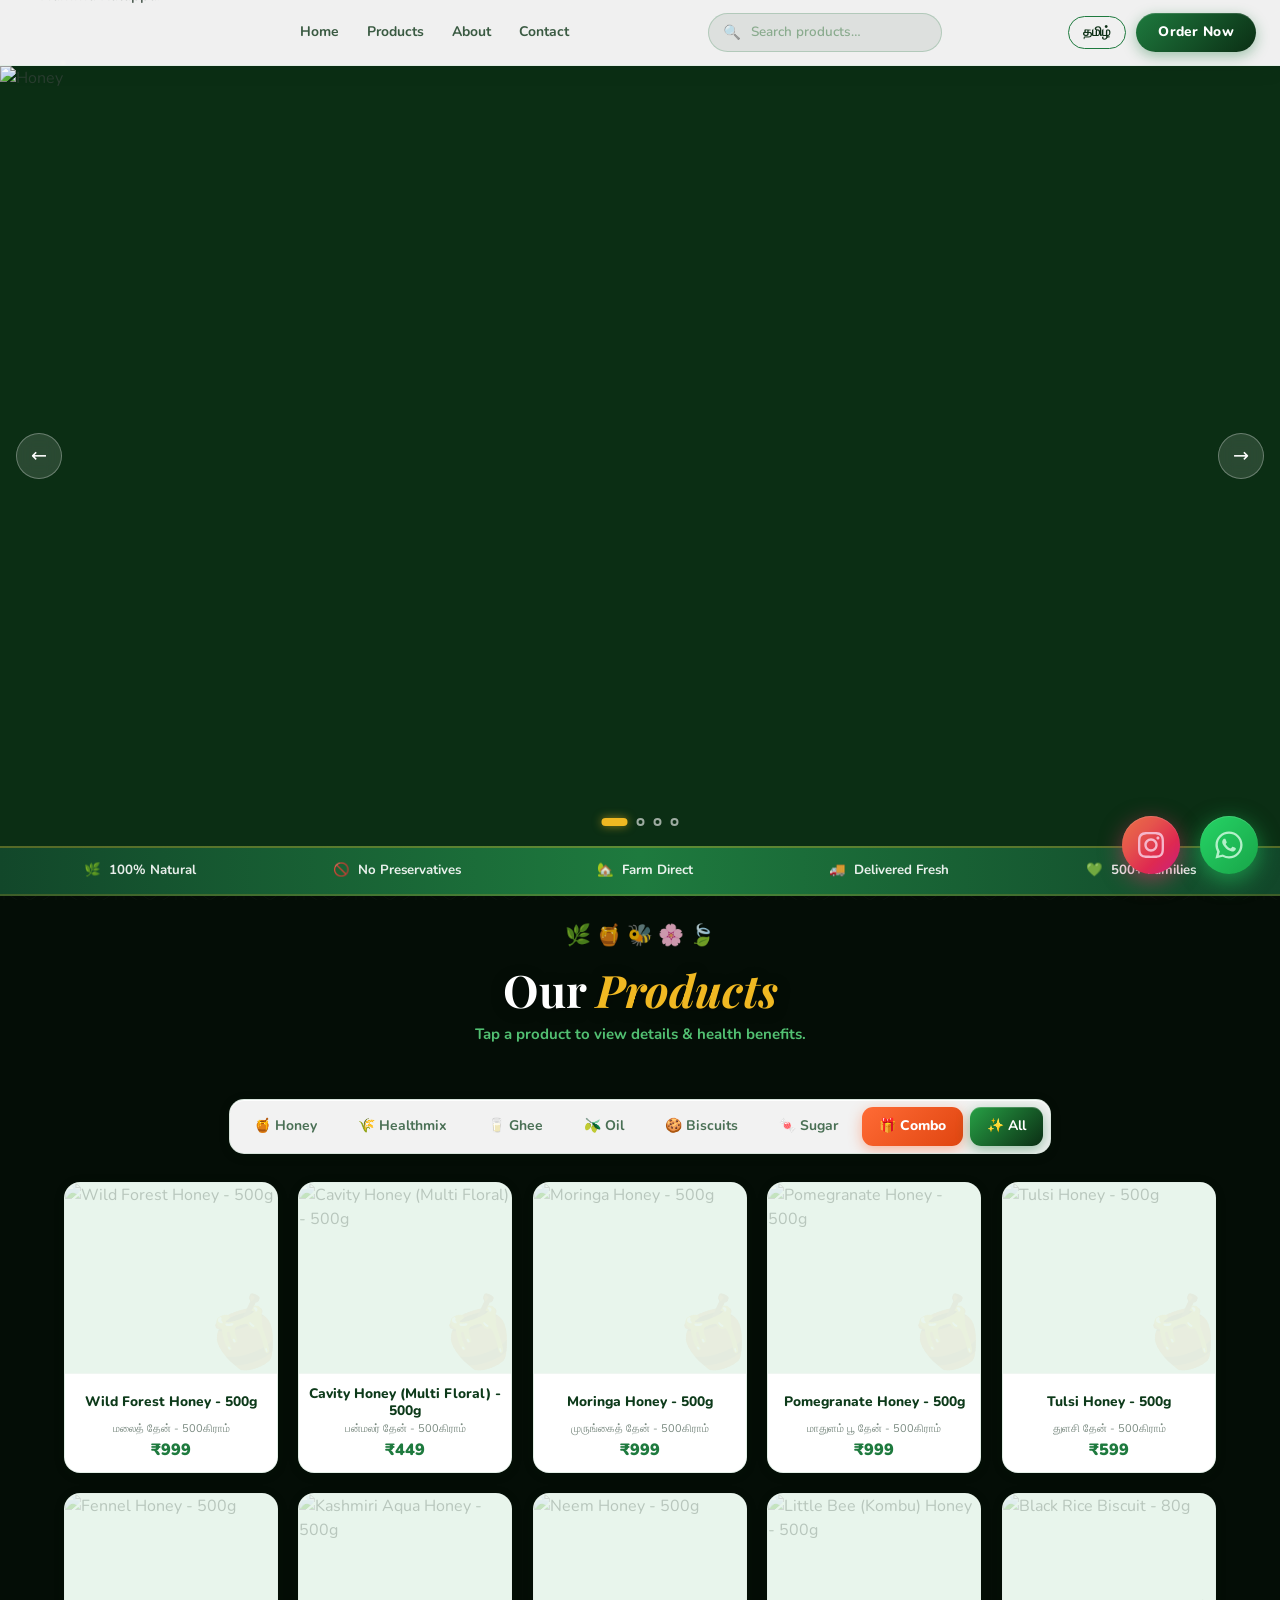
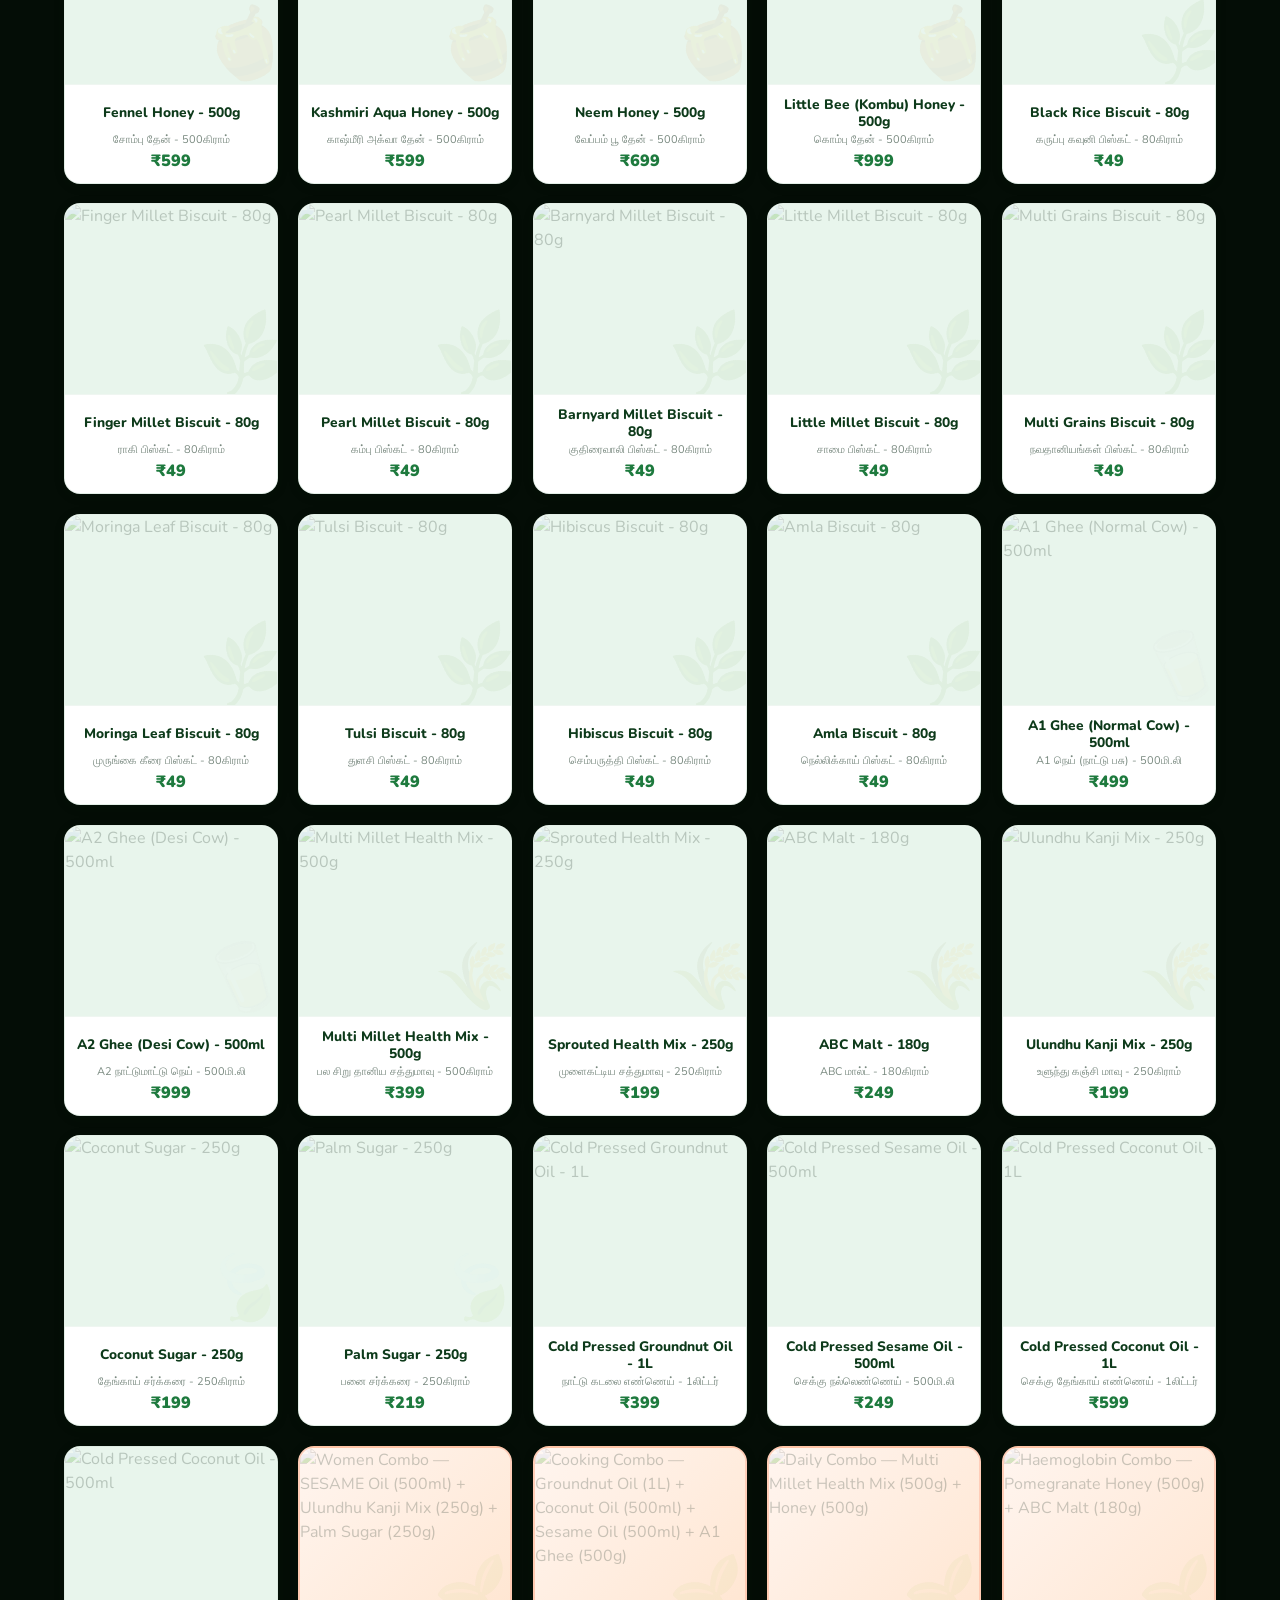
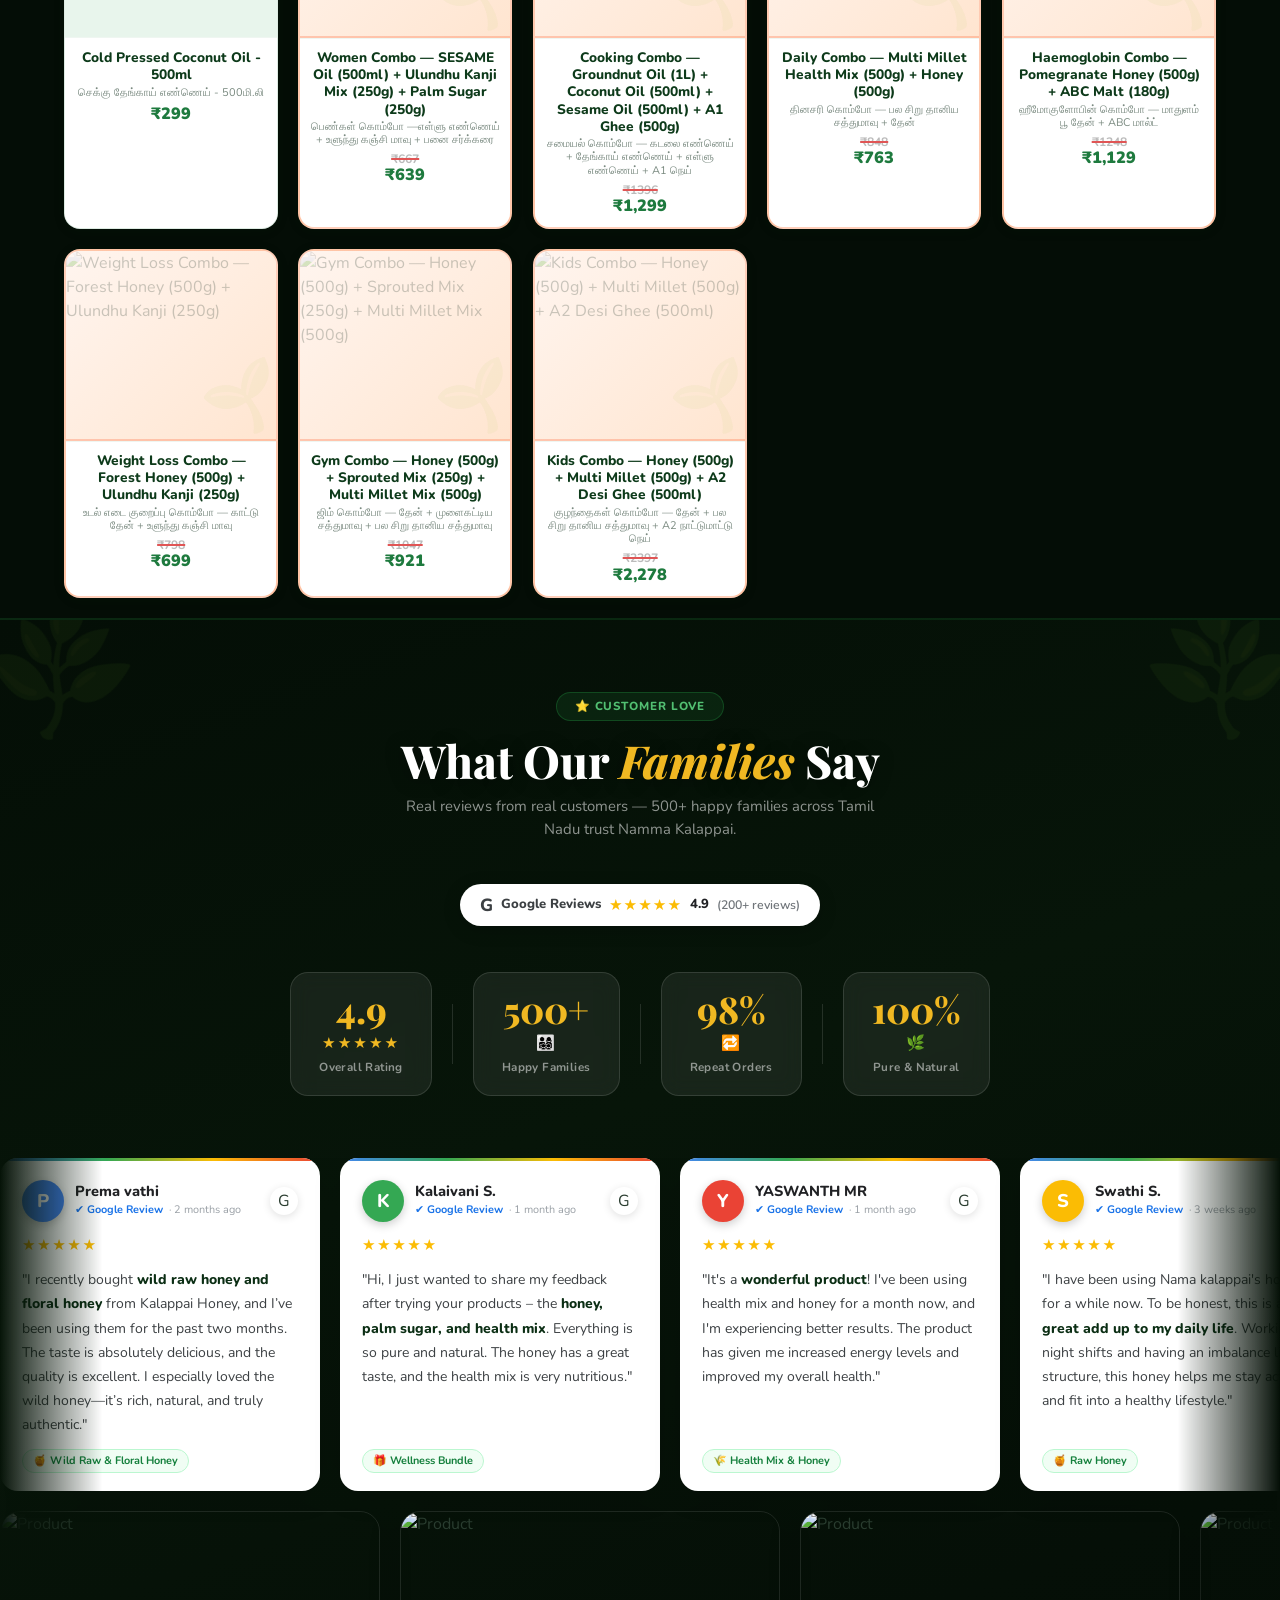
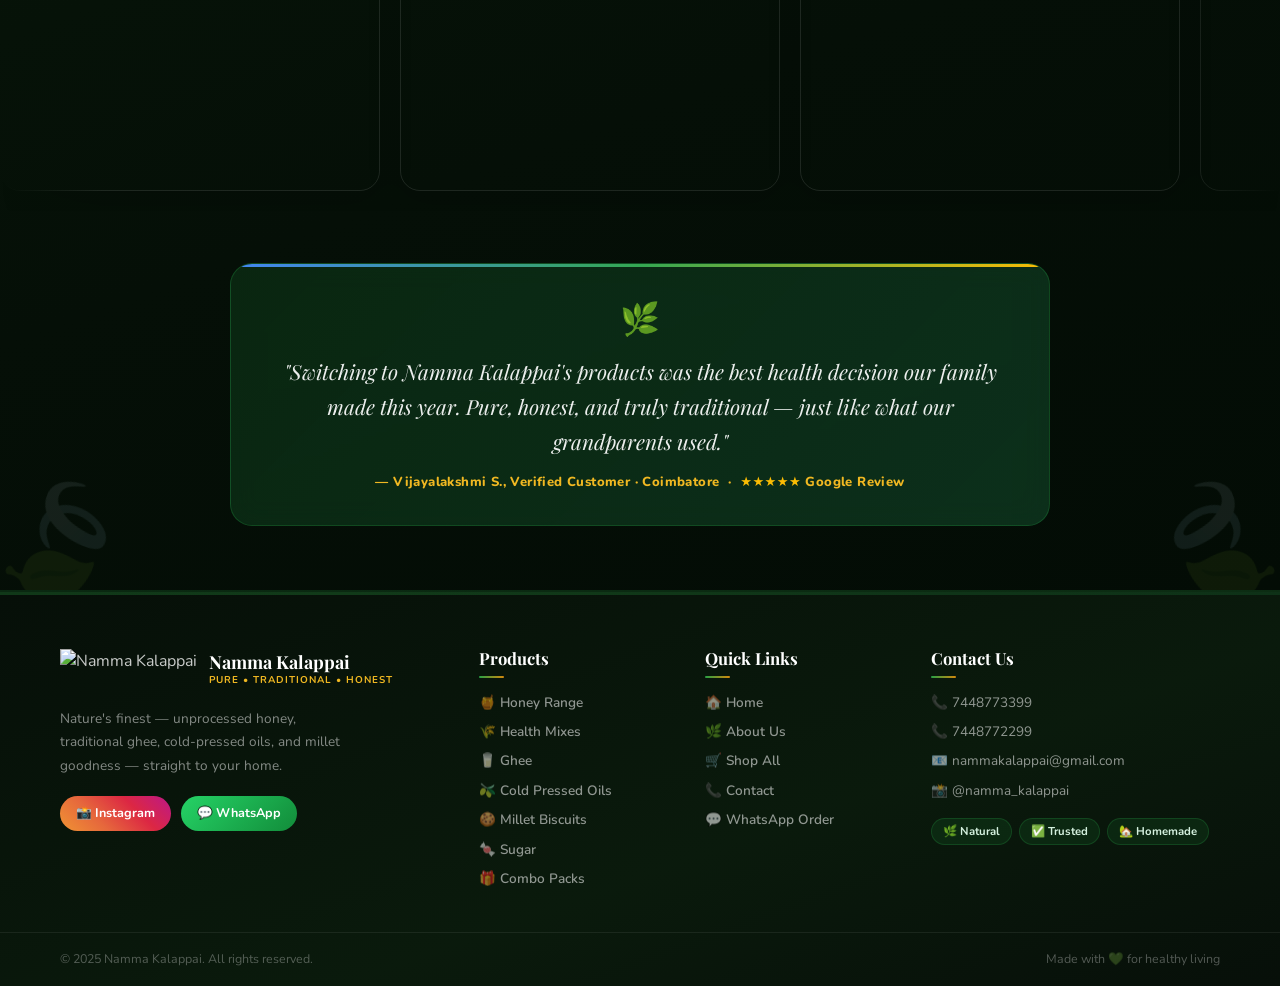
==== commit 8d22d884: "reviews and ss" ====
--- a/NK.html
+++ b/NK.html
@@ -2135,8 +2135,8 @@
     /* New styles for marquee images */
     .mq-img-card {
       flex-shrink: 0;
-      width: 300px;
-      height: 220px;
+      width: 380px;
+      height: 280px;
       border-radius: 20px;
       overflow: hidden;
       box-shadow: 0 8px 32px rgba(0, 0, 0, 0.2);
@@ -3491,7 +3491,7 @@
           </div>
           <div class="trs-div"></div>
           <div class="trs-box">
-            <div class="trs-num">5K+</div>
+            <div class="trs-num">500+</div>
             <div class="trs-stars">👨‍👩‍👧‍👦</div>
             <div class="trs-lbl">Happy Families</div>
           </div>
@@ -3517,24 +3517,25 @@
             <div class="rv-top">
               <div class="rv-av" style="background:#4285f4">P</div>
               <div>
-                <div class="rv-name">Priya R.</div>
+                <div class="rv-name">Prema vathi</div>
                 <div class="rv-meta">
                   <span class="rv-verified">✔ Google Review</span>
-                  <span class="rv-date">· 2 weeks ago</span>
+                  <span class="rv-date">· 2 months ago</span>
                 </div>
               </div>
               <div class="rv-g-logo">G</div>
             </div>
             <div class="rv-stars">★★★★★</div>
-            <div class="rv-text">The forest honey is <strong>absolutely divine</strong>. I've tried many brands but
-              nothing compares to Namma Kalappai. Pure, raw, and full of goodness!</div>
-            <div class="rv-product">🍯 Wild Forest Honey</div>
+            <div class="rv-text">"I recently bought <strong>wild raw honey and floral honey</strong> from Kalappai
+              Honey, and I’ve been using them for the past two months. The taste is absolutely delicious, and the
+              quality is excellent. I especially loved the wild honey—it’s rich, natural, and truly authentic."</div>
+            <div class="rv-product">🍯 Wild Raw & Floral Honey</div>
           </div>
           <div class="rv-card">
             <div class="rv-top">
               <div class="rv-av" style="background:#34a853">K</div>
               <div>
-                <div class="rv-name">Karthik S.</div>
+                <div class="rv-name">Kalaivani S.</div>
                 <div class="rv-meta">
                   <span class="rv-verified">✔ Google Review</span>
                   <span class="rv-date">· 1 month ago</span>
@@ -3543,15 +3544,34 @@
               <div class="rv-g-logo">G</div>
             </div>
             <div class="rv-stars">★★★★★</div>
-            <div class="rv-text">Ordered A2 cow ghee and the <strong>aroma alone told me it was authentic</strong>. Just
-              like what my grandparents made. Will never go back to store-bought ghee!</div>
-            <div class="rv-product">🥛 A2 Cow Ghee</div>
+            <div class="rv-text">"Hi, I just wanted to share my feedback after trying your products – the <strong>honey,
+                palm sugar, and health mix</strong>. Everything is so pure and natural. The honey has a great taste, and
+              the health mix is very nutritious."</div>
+            <div class="rv-product">🎁 Wellness Bundle</div>
           </div>
           <div class="rv-card">
             <div class="rv-top">
-              <div class="rv-av" style="background:#ea4335">L</div>
+              <div class="rv-av" style="background:#ea4335">Y</div>
               <div>
-                <div class="rv-name">Lakshmi V.</div>
+                <div class="rv-name">YASWANTH MR</div>
+                <div class="rv-meta">
+                  <span class="rv-verified">✔ Google Review</span>
+                  <span class="rv-date">· 1 month ago</span>
+                </div>
+              </div>
+              <div class="rv-g-logo">G</div>
+            </div>
+            <div class="rv-stars">★★★★★</div>
+            <div class="rv-text">"It's a <strong>wonderful product</strong>! I've been using health mix and honey for a
+              month now, and I'm experiencing better results. The product has given me increased energy levels and
+              improved my overall health."</div>
+            <div class="rv-product">🌾 Health Mix & Honey</div>
+          </div>
+          <div class="rv-card">
+            <div class="rv-top">
+              <div class="rv-av" style="background:#fbbc04">S</div>
+              <div>
+                <div class="rv-name">Swathi S.</div>
                 <div class="rv-meta">
                   <span class="rv-verified">✔ Google Review</span>
                   <span class="rv-date">· 3 weeks ago</span>
@@ -3560,15 +3580,33 @@
               <div class="rv-g-logo">G</div>
             </div>
             <div class="rv-stars">★★★★★</div>
-            <div class="rv-text">My kids absolutely love the millet biscuits. <strong>Healthy, tasty, no
-                preservatives</strong> — what more can you ask? Finishes in one sitting every time!</div>
-            <div class="rv-product">🍪 Millet Biscuits</div>
+            <div class="rv-text">"I have been using Nama kalappai's honey for a while now. To be honest, this is a
+              <strong>great add up to my daily life</strong>. Working in night shifts and having an imbalance life
+              structure, this honey helps me stay active and fit into a healthy lifestyle."</div>
+            <div class="rv-product">🍯 Raw Honey</div>
           </div>
           <div class="rv-card">
             <div class="rv-top">
-              <div class="rv-av" style="background:#fbbc04">M</div>
+              <div class="rv-av" style="background:#9c27b0">D</div>
               <div>
-                <div class="rv-name">Murugan P.</div>
+                <div class="rv-name">Devaki S.</div>
+                <div class="rv-meta">
+                  <span class="rv-verified">✔ Google Review</span>
+                  <span class="rv-date">· 2 months ago</span>
+                </div>
+              </div>
+              <div class="rv-g-logo">G</div>
+            </div>
+            <div class="rv-stars">★★★★★</div>
+            <div class="rv-text">"We bought some honey it's <strong>really excellent, pure</strong>, and 100% natural.
+              🍯👌"</div>
+            <div class="rv-product">🍯 Pure Honey</div>
+          </div>
+          <div class="rv-card">
+            <div class="rv-top">
+              <div class="rv-av" style="background:#f57c00">L</div>
+              <div>
+                <div class="rv-name">Logez Cinematographer</div>
                 <div class="rv-meta">
                   <span class="rv-verified">✔ Google Review</span>
                   <span class="rv-date">· 1 month ago</span>
@@ -3577,15 +3615,32 @@
               <div class="rv-g-logo">G</div>
             </div>
             <div class="rv-stars">★★★★★</div>
-            <div class="rv-text">Cold-pressed coconut oil is <strong>superb quality</strong>. My doctor even noticed
-              improvement in my health reports. Pure gold from Namma Kalappai!</div>
-            <div class="rv-product">🫒 Coconut Oil</div>
+            <div class="rv-text">"I bought <strong>Kashmiri Aqua Honey</strong> from Namma Kalapai. It tastes pure and
+              natural, with a rich and superb flavor. The quality feels authentic, and it blends perfectly with juices.
+              Overall, an excellent choice."</div>
+            <div class="rv-product">🍯 Kashmiri Aqua Honey</div>
           </div>
           <div class="rv-card">
             <div class="rv-top">
-              <div class="rv-av" style="background:#9c27b0">A</div>
+              <div class="rv-av" style="background:#4285f4">R</div>
               <div>
-                <div class="rv-name">Anitha K.</div>
+                <div class="rv-name">Ramachandran 001</div>
+                <div class="rv-meta">
+                  <span class="rv-verified">✔ Google Review</span>
+                  <span class="rv-date">· 4 weeks ago</span>
+                </div>
+              </div>
+              <div class="rv-g-logo">G</div>
+            </div>
+            <div class="rv-stars">★★★★★</div>
+            <div class="rv-text">"<strong>Good products..amazing</strong>"</div>
+            <div class="rv-product">🌿 Natural Products</div>
+          </div>
+          <div class="rv-card">
+            <div class="rv-top">
+              <div class="rv-av" style="background:#34a853">S</div>
+              <div>
+                <div class="rv-name">Shahul Hameed</div>
                 <div class="rv-meta">
                   <span class="rv-verified">✔ Google Review</span>
                   <span class="rv-date">· 2 months ago</span>
@@ -3594,49 +3649,14 @@
               <div class="rv-g-logo">G</div>
             </div>
             <div class="rv-stars">★★★★★</div>
-            <div class="rv-text">The multigrains health mix is a <strong>lifesaver for busy mornings</strong>. My
-              2-year-old loves it as porridge. Real ingredients, no nonsense. 100% recommended!</div>
-            <div class="rv-product">🌾 Health Mix</div>
+            <div class="rv-text">"<strong>Very good product</strong> 👍"</div>
+            <div class="rv-product">✨ Trusted Quality</div>
           </div>
           <div class="rv-card">
             <div class="rv-top">
-              <div class="rv-av" style="background:#f57c00">D</div>
+              <div class="rv-av" style="background:#ea4335">G</div>
               <div>
-                <div class="rv-name">Deepak N.</div>
-                <div class="rv-meta">
-                  <span class="rv-verified">✔ Google Review</span>
-                  <span class="rv-date">· 3 weeks ago</span>
-                </div>
-              </div>
-              <div class="rv-g-logo">G</div>
-            </div>
-            <div class="rv-stars">★★★★★</div>
-            <div class="rv-text">Gifted the festival combo pack to my parents — they called me <strong>immediately after
-                tasting the honey</strong>. Best gift decision ever. Packaging is premium!</div>
-            <div class="rv-product">🎁 Festival Combo</div>
-          </div>
-          <div class="rv-card">
-            <div class="rv-top">
-              <div class="rv-av" style="background:#4285f4">P</div>
-              <div>
-                <div class="rv-name">Priya R.</div>
-                <div class="rv-meta">
-                  <span class="rv-verified">✔ Google Review</span>
-                  <span class="rv-date">· 2 weeks ago</span>
-                </div>
-              </div>
-              <div class="rv-g-logo">G</div>
-            </div>
-            <div class="rv-stars">★★★★★</div>
-            <div class="rv-text">The forest honey is <strong>absolutely divine</strong>. I've tried many brands but
-              nothing compares to Namma Kalappai. Pure, raw, and full of goodness!</div>
-            <div class="rv-product">🍯 Wild Forest Honey</div>
-          </div>
-          <div class="rv-card">
-            <div class="rv-top">
-              <div class="rv-av" style="background:#34a853">K</div>
-              <div>
-                <div class="rv-name">Karthik S.</div>
+                <div class="rv-name">Gru Raj</div>
                 <div class="rv-meta">
                   <span class="rv-verified">✔ Google Review</span>
                   <span class="rv-date">· 1 month ago</span>
@@ -3645,32 +3665,46 @@
               <div class="rv-g-logo">G</div>
             </div>
             <div class="rv-stars">★★★★★</div>
-            <div class="rv-text">Ordered A2 cow ghee and the <strong>aroma alone told me it was authentic</strong>. Just
-              like what my grandparents made. Will never go back to store-bought ghee!</div>
-            <div class="rv-product">🥛 A2 Cow Ghee</div>
+            <div class="rv-text">"<strong>Very nice and quality product</strong>"</div>
+            <div class="rv-product">🥛 Ghee & Honey</div>
           </div>
           <div class="rv-card">
             <div class="rv-top">
-              <div class="rv-av" style="background:#ea4335">L</div>
+              <div class="rv-av" style="background:#fbbc04">A</div>
               <div>
-                <div class="rv-name">Lakshmi V.</div>
+                <div class="rv-name">Abhi Vinu</div>
                 <div class="rv-meta">
                   <span class="rv-verified">✔ Google Review</span>
-                  <span class="rv-date">· 3 weeks ago</span>
+                  <span class="rv-date">· 4 weeks ago</span>
                 </div>
               </div>
               <div class="rv-g-logo">G</div>
             </div>
             <div class="rv-stars">★★★★★</div>
-            <div class="rv-text">My kids absolutely love the millet biscuits. <strong>Healthy, tasty, no
-                preservatives</strong> — what more can you ask? Finishes in one sitting every time!</div>
-            <div class="rv-product">🍪 Millet Biscuits</div>
+            <div class="rv-text">"<strong>Nice product 😍</strong>"</div>
+            <div class="rv-product">🍪 Healthy Snacks</div>
           </div>
           <div class="rv-card">
             <div class="rv-top">
-              <div class="rv-av" style="background:#fbbc04">M</div>
+              <div class="rv-av" style="background:#9c27b0">S</div>
               <div>
-                <div class="rv-name">Murugan P.</div>
+                <div class="rv-name">Satheesh kumar</div>
+                <div class="rv-meta">
+                  <span class="rv-verified">✔ Google Review</span>
+                  <span class="rv-date">· 2 months ago</span>
+                </div>
+              </div>
+              <div class="rv-g-logo">G</div>
+            </div>
+            <div class="rv-stars">★★★★★</div>
+            <div class="rv-text">"<strong>Good product</strong>"</div>
+            <div class="rv-product">🍯 Organic Honey</div>
+          </div>
+          <div class="rv-card">
+            <div class="rv-top">
+              <div class="rv-av" style="background:#f57c00">S</div>
+              <div>
+                <div class="rv-name">Sivaraj Sivakannu</div>
                 <div class="rv-meta">
                   <span class="rv-verified">✔ Google Review</span>
                   <span class="rv-date">· 1 month ago</span>
@@ -3679,43 +3713,8 @@
               <div class="rv-g-logo">G</div>
             </div>
             <div class="rv-stars">★★★★★</div>
-            <div class="rv-text">Cold-pressed coconut oil is <strong>superb quality</strong>. My doctor even noticed
-              improvement in my health reports. Pure gold from Namma Kalappai!</div>
-            <div class="rv-product">🫒 Coconut Oil</div>
-          </div>
-          <div class="rv-card">
-            <div class="rv-top">
-              <div class="rv-av" style="background:#9c27b0">A</div>
-              <div>
-                <div class="rv-name">Anitha K.</div>
-                <div class="rv-meta">
-                  <span class="rv-verified">✔ Google Review</span>
-                  <span class="rv-date">· 2 months ago</span>
-                </div>
-              </div>
-              <div class="rv-g-logo">G</div>
-            </div>
-            <div class="rv-stars">★★★★★</div>
-            <div class="rv-text">The multigrains health mix is a <strong>lifesaver for busy mornings</strong>. My
-              2-year-old loves it as porridge. Real ingredients, no nonsense. 100% recommended!</div>
+            <div class="rv-text">"<strong>Honey and helmix</strong> always good"</div>
             <div class="rv-product">🌾 Health Mix</div>
-          </div>
-          <div class="rv-card">
-            <div class="rv-top">
-              <div class="rv-av" style="background:#f57c00">D</div>
-              <div>
-                <div class="rv-name">Deepak N.</div>
-                <div class="rv-meta">
-                  <span class="rv-verified">✔ Google Review</span>
-                  <span class="rv-date">· 3 weeks ago</span>
-                </div>
-              </div>
-              <div class="rv-g-logo">G</div>
-            </div>
-            <div class="rv-stars">★★★★★</div>
-            <div class="rv-text">Gifted the festival combo pack to my parents — they called me <strong>immediately after
-                tasting the honey</strong>. Best gift decision ever. Packaging is premium!</div>
-            <div class="rv-product">🎁 Festival Combo</div>
           </div>
         </div>
         <!-- Row 2 (right scroll) -->
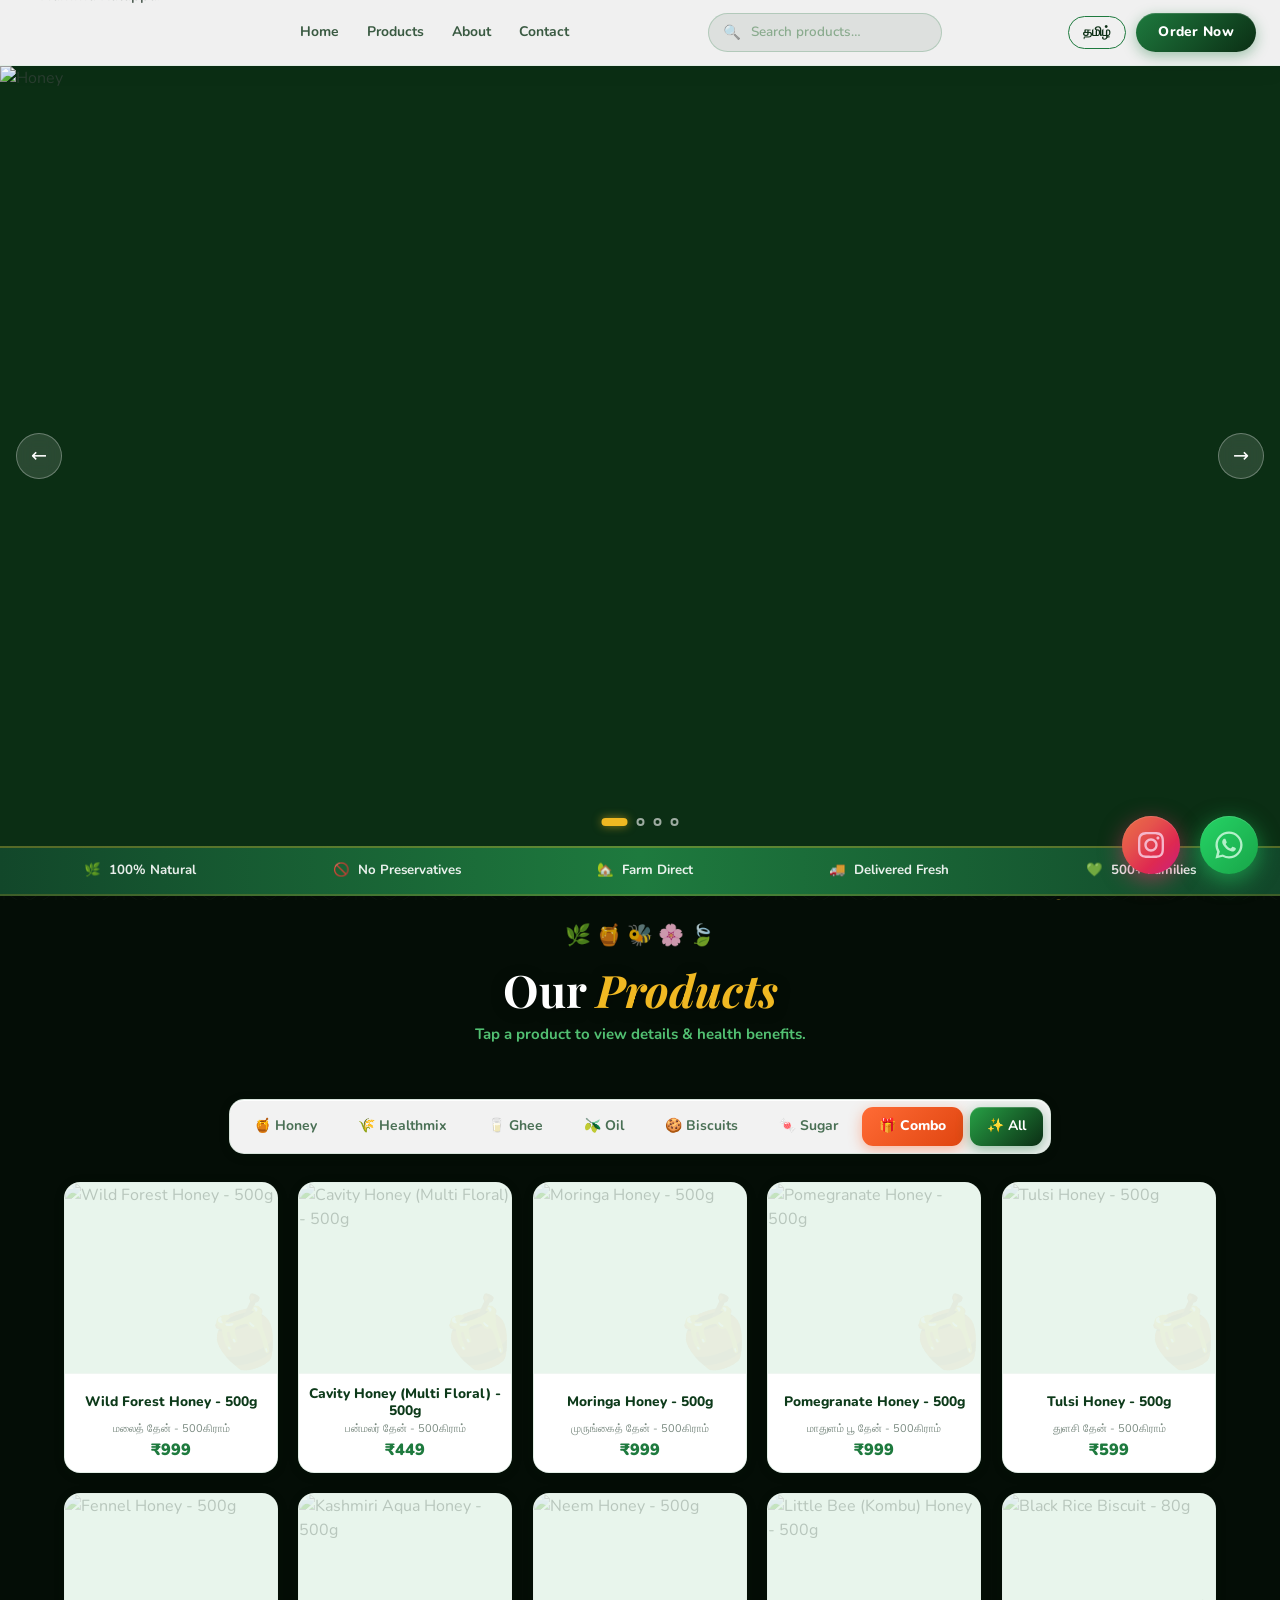
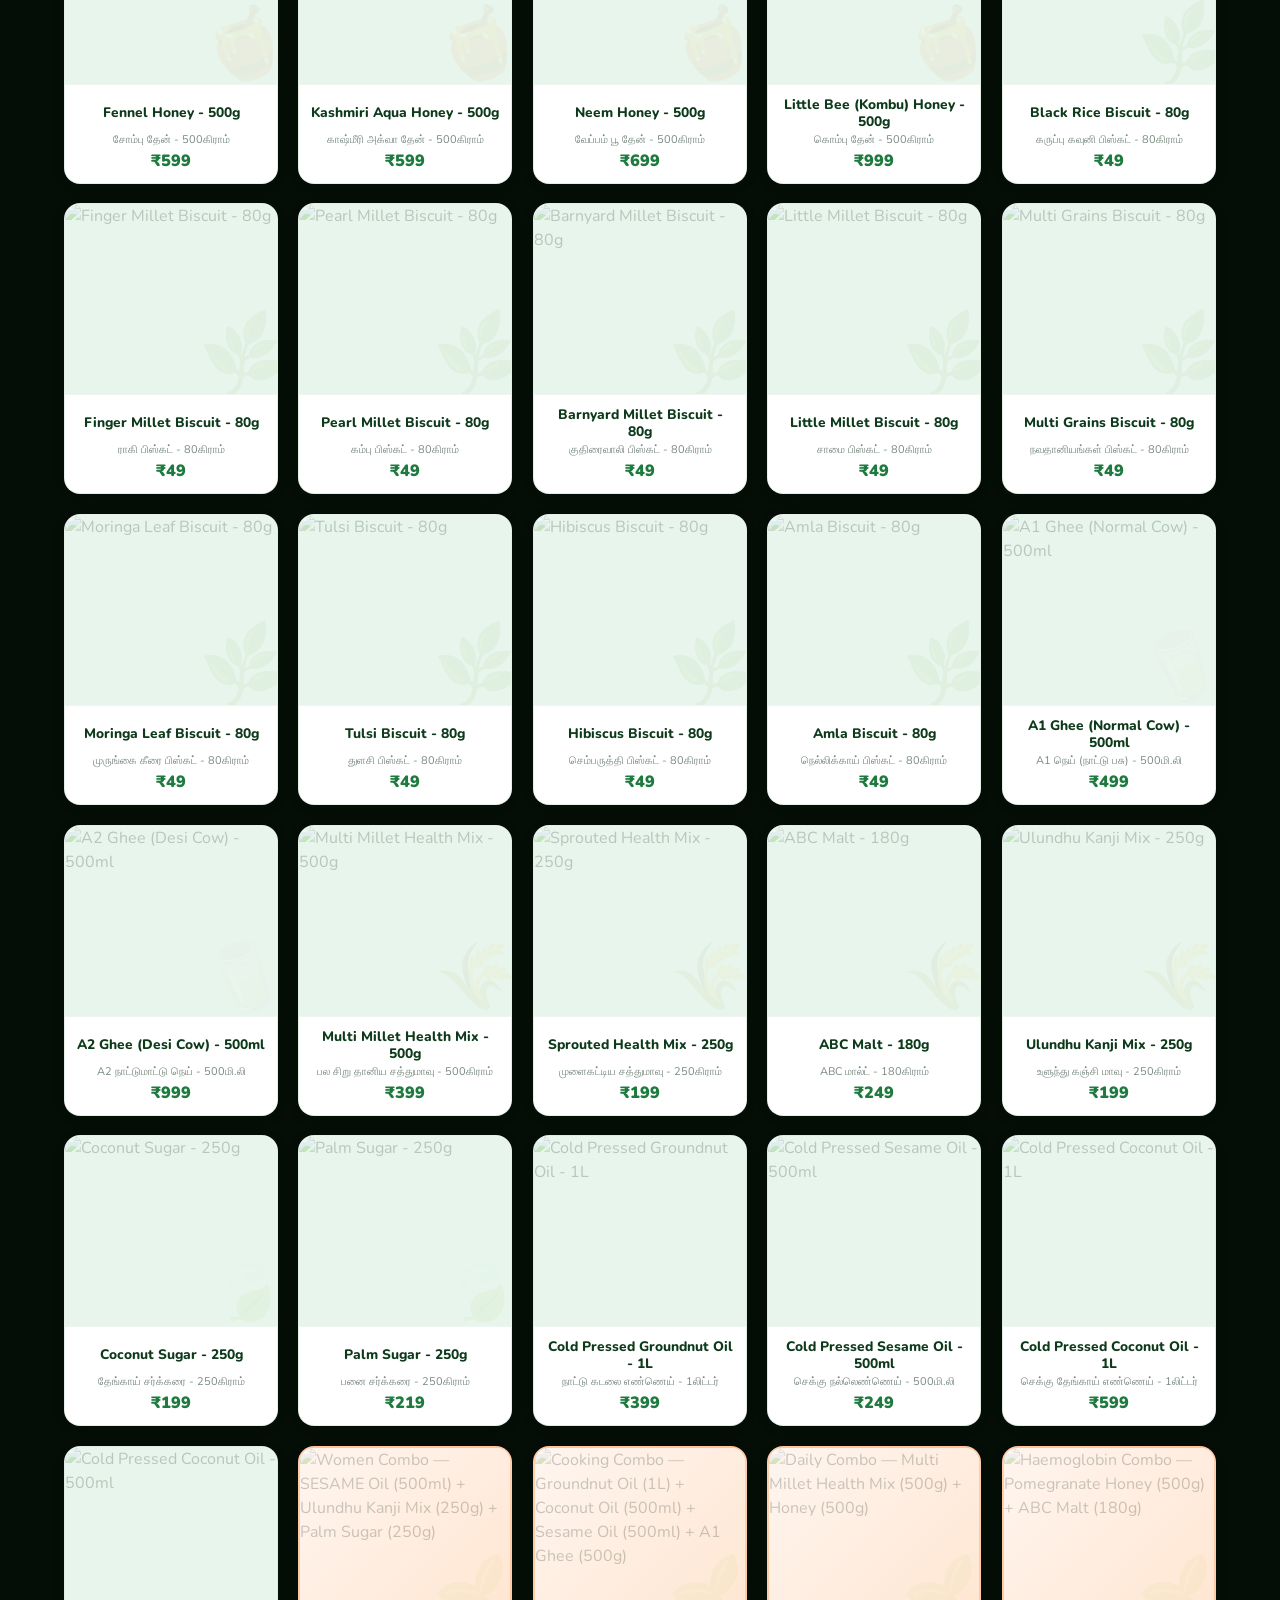
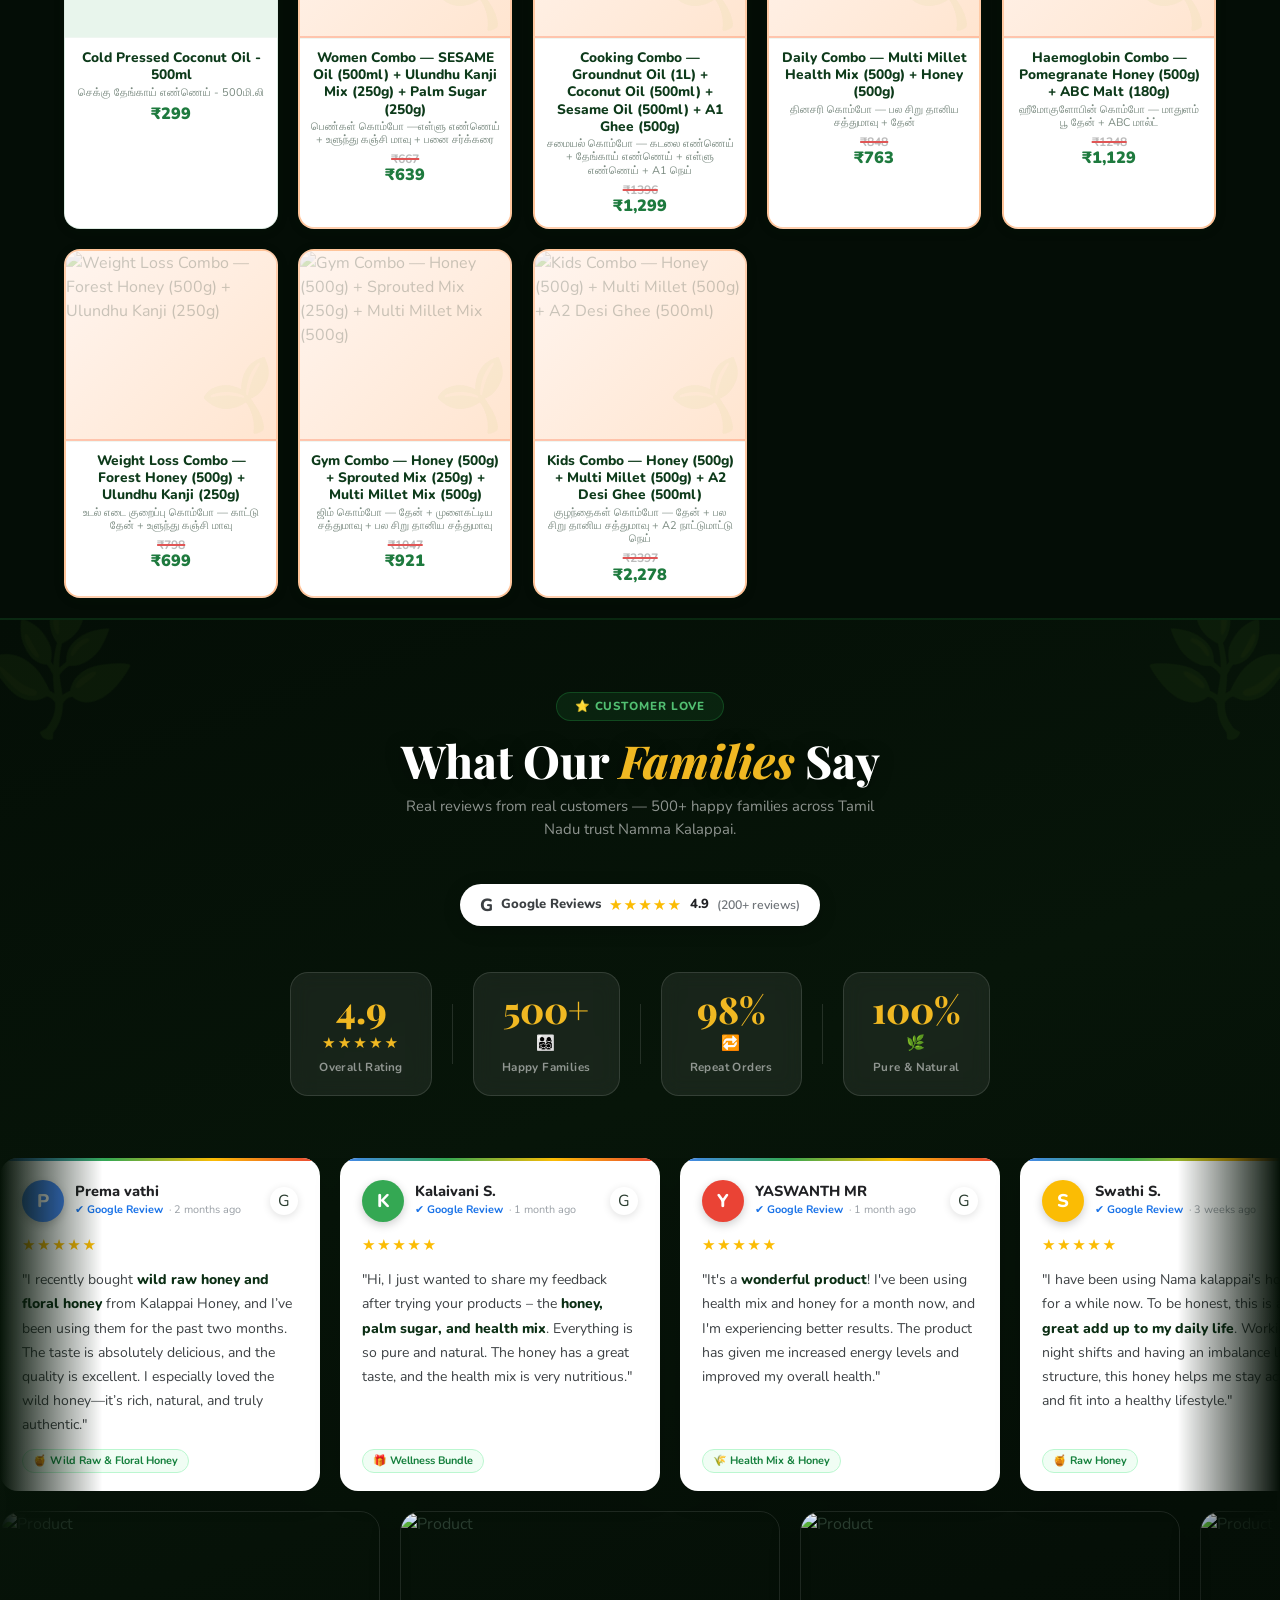
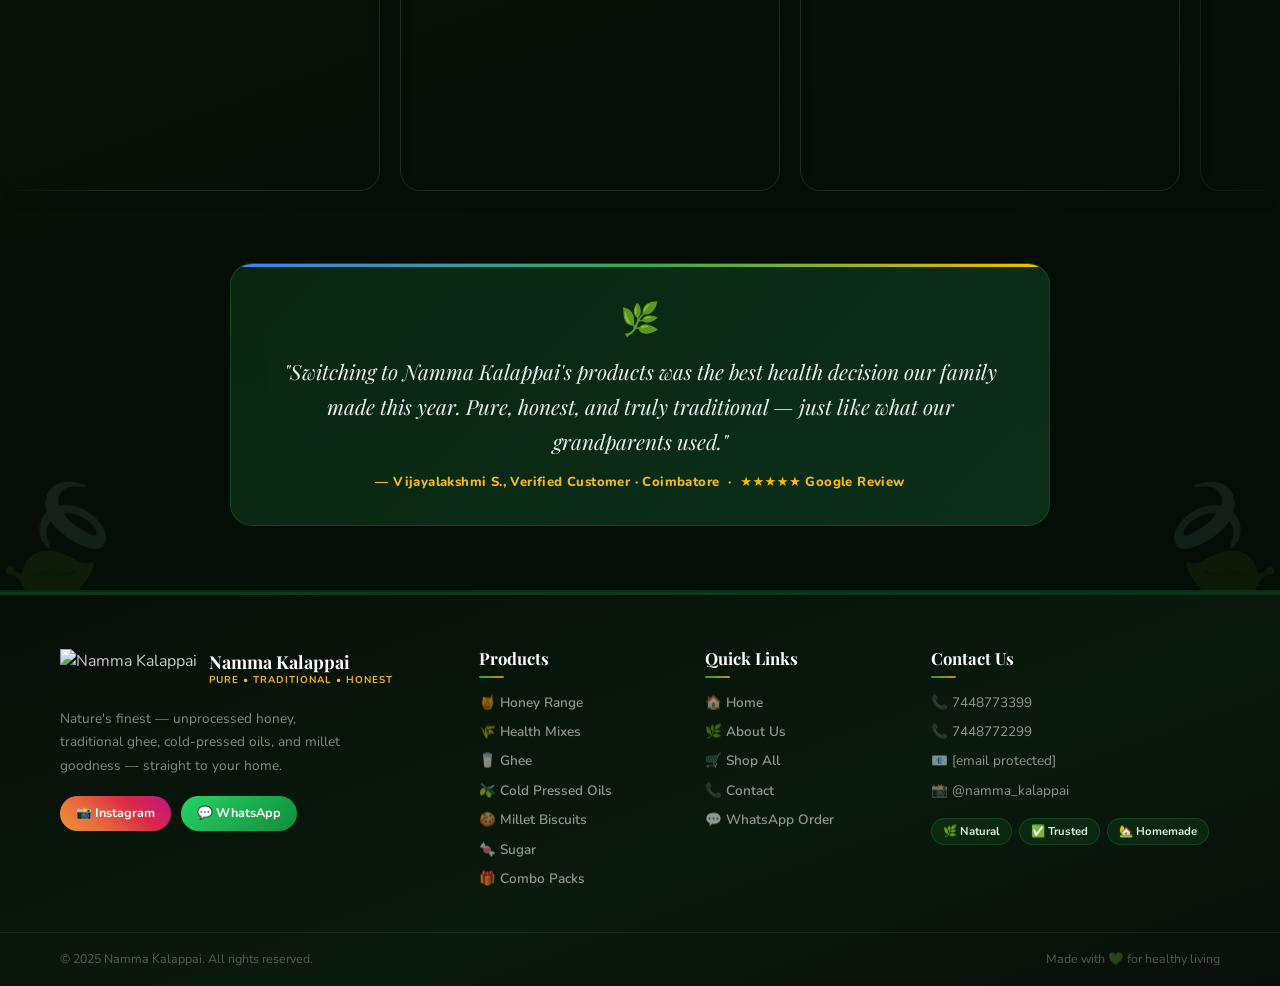
==== commit 94a3a1c8: "Update NK.html" ====
--- a/NK.html
+++ b/NK.html
@@ -2,4459 +2,4812 @@
 <html lang="en">
 
 <head>
-  <meta charset="utf-8" />
-  <meta name="referrer" content="no-referrer-when-downgrade" />
-  <meta name="viewport" content="width=device-width,initial-scale=1.0" />
-  <title>Namma Kalappai — Pure • Traditional • Honest</title>
-  <link
-    href="https://fonts.googleapis.com/css2?family=Nunito:wght@400;600;700;800;900&family=Playfair+Display:ital,wght@0,700;0,800;1,600&display=swap"
-    rel="stylesheet">
-  <link href="https://cdn.jsdelivr.net/npm/bootstrap@5.3.2/dist/css/bootstrap.min.css" rel="stylesheet">
-  <style>
-    :root {
-      --gd: #0b2e14;
-      --gk: #12472a;
-      --gm: #1e7a3e;
-      --gb: #27a045;
-      --gl: #52c072;
-      --gp: #d4f0de;
-      --am: #d4880c;
-      --go: #f0b822;
-      --gy: #f5d060;
-      --wh: #fff;
-      --cr: #f6fcf8;
-      --bk: #0d1f12;
-      --tx: #2a3d30;
-      --mu: #5a7562;
-      --s1: 0 2px 12px rgba(11, 46, 20, .11);
-      --s2: 0 6px 24px rgba(11, 46, 20, .17);
-      --s3: 0 18px 52px rgba(11, 46, 20, .28);
-      --ez: cubic-bezier(.25, .46, .45, .94);
-      --tr: all .33s cubic-bezier(.25, .46, .45, .94);
-      --nh: 66px;
-      --rr: 16px;
-      --rp: 50px;
-    }
-
-    *,
-    *::before,
-    *::after {
-      box-sizing: border-box
-    }
-
-    html {
-      scroll-behavior: smooth
-    }
-
-    body {
-      font-family: 'Nunito', system-ui, sans-serif;
-      color: var(--tx);
-      overflow-x: hidden;
-      padding-top: var(--nh);
-      background: #040d06;
-      background-size: cover;
-      background-position: center;
-      background-attachment: fixed;
-    }
-
-    @media (max-width: 1024px) {
-      body {
-        background-attachment: scroll;
-      }
-    }
-
-    /* NATURE CANVAS - reduced for performance */
-    #natureCanvas {
-      position: fixed;
-      inset: 0;
-      pointer-events: none;
-      z-index: 1;
-      overflow: hidden
-    }
-
-    .fl-leaf {
-      position: absolute;
-      font-size: 18px;
-      opacity: 0;
-      animation: floatLeaf linear infinite;
-      will-change: transform, opacity
-    }
-
-    .fl-bee {
-      position: absolute;
-      font-size: 15px;
-      animation: beeFly ease-in-out infinite;
-      will-change: transform
-    }
-
-    .fl-pollen {
-      position: absolute;
-      border-radius: 50%;
-      background: radial-gradient(circle, rgba(240, 184, 34, .6), rgba(240, 184, 34, .1));
-      animation: pollenFloat ease-in-out infinite;
-      pointer-events: none
-    }
-
-    @keyframes floatLeaf {
-      0% {
-        transform: translateY(100vh) rotate(0deg) translateX(0);
-        opacity: 0
-      }
-
-      5% {
-        opacity: .7
-      }
-
-      90% {
-        opacity: .3
-      }
-
-      100% {
-        transform: translateY(-120px) rotate(480deg) translateX(60px);
-        opacity: 0
-      }
-    }
-
-    @keyframes beeFly {
-      0% {
-        transform: translate(0, 0) rotate(0deg) scaleX(1)
-      }
-
-      25% {
-        transform: translate(70px, -40px) rotate(10deg) scaleX(1)
-      }
-
-      50% {
-        transform: translate(140px, -5px) rotate(-6deg) scaleX(1)
-      }
-
-      75% {
-        transform: translate(80px, 50px) rotate(12deg) scaleX(1)
-      }
-
-      100% {
-        transform: translate(0, 0) rotate(0deg) scaleX(1)
-      }
-    }
-
-    @keyframes pollenFloat {
-
-      0%,
-      100% {
-        transform: translateY(0) scale(1);
-        opacity: .2
-      }
-
-      50% {
-        transform: translateY(-15px) scale(1.5);
-        opacity: .55
-      }
-    }
-
-    .honeycomb-overlay {
-      position: fixed;
-      inset: 0;
-      pointer-events: none;
-      z-index: 0;
-      background-image: url("data:image/svg+xml,%3Csvg xmlns='http://www.w3.org/2000/svg' width='60' height='104'%3E%3Cpath d='M30 4L4 20v32l26 16 26-16V20L30 4zm0 72L4 60v32l26 16 26-16V60L30 76z' fill='none' stroke='rgba(255,255,255,0.025)' stroke-width='1'/%3E%3C/svg%3E");
-      background-size: 60px 104px;
-    }
-
-    .page {
-      display: none;
-      position: relative;
-      z-index: 2;
-      min-height: 100vh;
-      background: url("https://res.cloudinary.com/dgqhq0jyu/image/upload/v1773843855/demobg_q5prlv.jpg");
-      background-size: cover;
-      background-position: center;
-      background-attachment: fixed;
-    }
-
-    @media (max-width: 1024px) {
-      .page {
-        background-attachment: scroll;
-      }
-    }
-
-    .page.active {
-      display: block
-    }
-
-    /* NAVBAR */
-    .nk-nav {
-      position: fixed;
-      top: 0;
-      left: 0;
-      right: 0;
-      z-index: 1000;
-      height: var(--nh);
-      background: rgba(255, 255, 255, .94);
-      backdrop-filter: blur(22px) saturate(1.6);
-      border-bottom: 1.5px solid rgba(30, 122, 62, .14);
-      box-shadow: 0 2px 20px rgba(11, 46, 20, .09);
-      transition: var(--tr);
-    }
-
-    .nk-nav.scrolled {
-      background: rgba(255, 255, 255, .98);
-      box-shadow: 0 4px 30px rgba(11, 46, 20, .14)
-    }
-
-    .nk-inner {
-      max-width: 1280px;
-      margin: 0 auto;
-      height: 100%;
-      display: flex;
-      align-items: center;
-      justify-content: space-between;
-      padding: 0 24px;
-      gap: 14px
-    }
-
-    .n-brand {
-      display: flex;
-      align-items: center;
-      gap: 11px;
-      text-decoration: none;
-      cursor: pointer
-    }
-
-    .n-logo-img {
-      height: 52px;
-      width: auto;
-      object-fit: contain;
-      transition: transform .3s var(--ez)
-    }
-
-    .n-logo-img:hover {
-      transform: scale(1.07)
-    }
-
-    .n-links {
-      display: flex;
-      gap: 2px
-    }
-
-    .n-link {
-      padding: 8px 13px;
-      color: #3a5a42;
-      font-weight: 700;
-      font-size: .87rem;
-      text-decoration: none;
-      border-radius: 10px;
-      transition: var(--tr);
-      position: relative;
-      cursor: pointer;
-      border: none;
-      background: none;
-    }
-
-    .n-link::after {
-      content: '';
-      position: absolute;
-      bottom: 4px;
-      left: 13px;
-      right: 13px;
-      height: 2px;
-      background: linear-gradient(90deg, var(--gm), var(--am));
-      border-radius: 2px;
-      transform: scaleX(0);
-      transition: transform .25s var(--ez);
-      transform-origin: left
-    }
-
-    .n-link:hover {
-      color: var(--gd);
-      background: rgba(39, 160, 69, .08)
-    }
-
-    .n-link:hover::after {
-      transform: scaleX(1)
-    }
-
-    .n-acts {
-      display: flex;
-      align-items: center;
-      gap: 10px
-    }
-
-    /* NAVBAR SEARCH */
-    .n-search {
-      display: flex;
-      align-items: center;
-      gap: 8px;
-      background: rgba(11, 46, 20, .08);
-      border: 1.5px solid rgba(30, 122, 62, .22);
-      border-radius: 50px;
-      padding: 7px 14px;
-      transition: all .3s ease;
-      min-width: 180px;
-      max-width: 240px;
-    }
-
-    .n-search:focus-within {
-      background: rgba(11, 46, 20, .14);
-      border-color: rgba(30, 122, 62, .55);
-      box-shadow: 0 0 0 3px rgba(39, 160, 69, .12);
-      min-width: 220px;
-    }
-
-    .n-search-ico {
-      font-size: .9rem;
-      opacity: .55;
-      flex-shrink: 0;
-    }
-
-    .n-search-input {
-      flex: 1;
-      border: none;
-      outline: none;
-      background: none;
-      font-family: 'Nunito', sans-serif;
-      font-size: .84rem;
-      font-weight: 600;
-      color: #2a3d30;
-      min-width: 0;
-    }
-
-    .n-search-input::placeholder {
-      color: #8aab8e;
-    }
-
-    .n-search-clear {
-      background: none;
-      border: none;
-      cursor: pointer;
-      color: #8aab8e;
-      font-size: .75rem;
-      padding: 0;
-      line-height: 1;
-      display: none;
-      transition: color .2s;
-    }
-
-    .n-search-clear.vis {
-      display: block;
-    }
-
-    .n-search-clear:hover {
-      color: #1e7a3e;
-    }
-
-    @media(max-width:900px) {
-      .nk-inner {
-        padding: 0 12px;
-        gap: 8px;
-      }
-
-      .n-search {
-        display: flex;
-        flex: 1;
-        min-width: 100px;
-        max-width: none;
-        padding: 6px 10px;
-      }
-
-      .n-search-input {
-        font-size: .8rem;
-      }
-
-      .n-logo-img {
-        height: 44px;
-      }
-    }
-
-
-    .lang-btn {
-      background: none;
-      border: 1.5px solid var(--gm);
-      color: var(--gd);
-      padding: 6px 14px;
-      border-radius: var(--rp);
-      font-size: .82rem;
-      font-weight: 700;
-      cursor: pointer;
-      transition: var(--tr);
-      font-family: 'Nunito', sans-serif;
-    }
-
-    .lang-btn:hover {
-      background: var(--gm);
-      color: #fff
-    }
-
-    .n-cta {
-      background: linear-gradient(135deg, var(--gm), var(--gd));
-      color: #fff !important;
-      padding: 9px 22px;
-      border-radius: var(--rp);
-      font-weight: 800;
-      font-size: .86rem;
-      text-decoration: none;
-      letter-spacing: .3px;
-      box-shadow: 0 4px 14px rgba(30, 122, 62, .4), inset 0 1px 0 rgba(255, 255, 255, .15);
-      transition: var(--tr);
-      white-space: nowrap;
-    }
-
-    .n-cta:hover {
-      transform: translateY(-2px);
-      box-shadow: 0 8px 22px rgba(30, 122, 62, .55)
-    }
-
-    .hbg {
-      display: none;
-      flex-direction: column;
-      gap: 5px;
-      background: none;
-      border: none;
-      cursor: pointer;
-      padding: 6px
-    }
-
-    .hbg span {
-      display: block;
-      width: 24px;
-      height: 2.5px;
-      background: var(--gd);
-      border-radius: 2px;
-      transition: var(--tr)
-    }
-
-    .hbg.open span:nth-child(1) {
-      transform: translateY(7.5px) rotate(45deg)
-    }
-
-    .hbg.open span:nth-child(2) {
-      opacity: 0;
-      transform: scaleX(0)
-    }
-
-    .hbg.open span:nth-child(3) {
-      transform: translateY(-7.5px) rotate(-45deg)
-    }
-
-    .mob-menu {
-      background: rgba(255, 255, 255, .98);
-      border-top: 1px solid rgba(30, 122, 62, .12);
-      max-height: 0;
-      overflow: hidden;
-      transition: max-height .4s var(--ez), padding .3s;
-      display: flex;
-      flex-direction: column;
-      gap: 2px;
-      padding: 0 20px;
-    }
-
-    .mob-menu.open {
-      max-height: 320px;
-      padding: 10px 20px 16px
-    }
-
-    .mob-lnk {
-      padding: 10px 14px;
-      color: var(--gd);
-      font-weight: 700;
-      text-decoration: none;
-      border-radius: 10px;
-      transition: background .2s;
-      font-size: 1rem;
-      border: none;
-      background: none;
-      cursor: pointer;
-      text-align: left;
-      width: 100%;
-    }
-
-    .mob-lnk:hover {
-      background: rgba(39, 160, 69, .1)
-    }
-
-    @media(max-width:900px) {
-
-      .n-links,
-      .n-cta,
-      .lang-btn {
-        display: none
-      }
-
-      .hbg {
-        display: flex
-      }
-    }
-
-    /* CAROUSEL */
-    .hero-car {
-      position: relative;
-      overflow: hidden;
-      height: calc(100dvh - var(--nh));
-      min-height: 320px;
-      max-height: 780px;
-      background: var(--gd)
-    }
-
-    @supports not (height: 100dvh) {
-      .hero-car {
-        height: calc(100vh - var(--nh));
-      }
-    }
-
-    .car-track {
-      display: flex;
-      height: 100%;
-      transition: transform .72s cubic-bezier(.77, 0, .175, 1);
-      will-change: transform
-    }
-
-    .car-slide {
-      flex: 0 0 100%;
-      height: 100%;
-      position: relative;
-      overflow: hidden;
-      display: flex;
-      align-items: center
-    }
-
-    .sl-bg {
-      position: absolute;
-      inset: 0
-    }
-
-    .sl-img {
-      width: 100%;
-      height: 100%;
-      object-fit: cover;
-      object-position: center;
-      display: block;
-      transform: scale(1.05);
-      transition: transform 7s ease
-    }
-
-    .car-slide.on .sl-img {
-      transform: scale(1)
-    }
-
-    .sl-ov {
-      position: absolute;
-      inset: 0;
-      pointer-events: none
-    }
-
-    .ov1 {
-      background: linear-gradient(108deg, rgba(11, 46, 20, .85) 0%, rgba(18, 71, 42, .68) 42%, rgba(39, 160, 69, .18) 72%, transparent 100%)
-    }
-
-    .ov2 {
-      background: linear-gradient(115deg, rgba(11, 46, 20, .88) 0%, rgba(15, 56, 28, .70) 46%, rgba(82, 192, 114, .15) 76%, transparent 100%)
-    }
-
-    .ov3 {
-      background: linear-gradient(95deg, rgba(11, 46, 20, .90) 0%, rgba(18, 71, 42, .65) 50%, rgba(39, 160, 69, .12) 78%, transparent 100%)
-    }
-
-    .ov4 {
-      background: linear-gradient(112deg, rgba(7, 28, 12, .92) 0%, rgba(11, 46, 20, .72) 48%, rgba(39, 160, 69, .18) 74%, transparent 100%)
-    }
-
-    .sl-con {
-      position: relative;
-      z-index: 2;
-      padding: 0 6% 0 7%;
-      max-width: 560px
-    }
-
-    .sl-badge {
-      display: inline-flex;
-      align-items: center;
-      gap: 6px;
-      background: rgba(255, 255, 255, .12);
-      border: 1px solid rgba(255, 255, 255, .28);
-      color: var(--gy);
-      font-size: .77rem;
-      font-weight: 800;
-      padding: 5px 16px;
-      border-radius: var(--rp);
-      margin-bottom: 16px;
-      letter-spacing: .8px;
-      text-transform: uppercase;
-      backdrop-filter: blur(6px)
-    }
-
-    .sl-title {
-      font-family: 'Playfair Display', serif;
-      font-size: clamp(2.1rem, 5.5vw, 3.9rem);
-      font-weight: 700;
-      color: #fff;
-      line-height: 1.05;
-      margin-bottom: 13px;
-      text-shadow: 0 2px 24px rgba(0, 0, 0, .4)
-    }
-
-    .sl-title em {
-      color: var(--go);
-      font-style: italic;
-      display: block
-    }
-
-    .sl-desc {
-      color: rgba(255, 255, 255, .82);
-      font-size: clamp(.84rem, 1.5vw, .99rem);
-      line-height: 1.7;
-      margin-bottom: 26px;
-      font-weight: 400;
-      max-width: 410px;
-      text-shadow: 0 1px 8px rgba(0, 0, 0, .3)
-    }
-
-    .sl-btn {
-      display: inline-block;
-      background: linear-gradient(135deg, var(--gb), var(--gm));
-      color: #fff;
-      padding: 12px 30px;
-      border-radius: var(--rp);
-      font-weight: 800;
-      font-size: .9rem;
-      text-decoration: none;
-      letter-spacing: .4px;
-      box-shadow: 0 6px 20px rgba(39, 160, 69, .5), inset 0 1px 0 rgba(255, 255, 255, .2);
-      transition: var(--tr);
-    }
-
-    .sl-btn:hover {
-      transform: translateY(-3px) scale(1.03);
-      box-shadow: 0 10px 28px rgba(39, 160, 69, .65);
-      color: #fff
-    }
-
-    .car-arr {
-      position: absolute;
-      top: 50%;
-      transform: translateY(-50%);
-      background: rgba(255, 255, 255, .13);
-      backdrop-filter: blur(8px);
-      border: 1.5px solid rgba(255, 255, 255, .3);
-      color: #fff;
-      width: 46px;
-      height: 46px;
-      border-radius: 50%;
-      font-size: 1.2rem;
-      cursor: pointer;
-      z-index: 10;
-      transition: var(--tr);
-      display: flex;
-      align-items: center;
-      justify-content: center;
-    }
-
-    .car-arr:hover {
-      background: rgba(39, 160, 69, .48);
-      border-color: rgba(255, 255, 255, .5);
-      transform: translateY(-50%) scale(1.1)
-    }
-
-    #carPrev {
-      left: 16px
-    }
-
-    #carNext {
-      right: 16px
-    }
-
-    @media (max-width: 768px) {
-      .car-arr {
-        display: none
-      }
-    }
-
-    @media (max-width: 600px) {
-      .hero-car {
-        height: 48vh;
-        min-height: 250px;
-      }
-
-      .car-dots {
-        bottom: 12px;
-      }
-
-      .sl-con {
-        padding: 0 5%;
-      }
-
-      .sl-title {
-        font-size: 2rem;
-      }
-
-      .sl-desc {
-        font-size: 0.85rem;
-      }
-    }
-
-
-    .car-dots {
-      position: absolute;
-      bottom: 20px;
-      left: 50%;
-      transform: translateX(-50%);
-      display: flex;
-      gap: 9px;
-      z-index: 10
-    }
-
-    .car-dot {
-      width: 8px;
-      height: 8px;
-      border-radius: 50%;
-      border: 2px solid rgba(255, 255, 255, .6);
-      background: transparent;
-      cursor: pointer;
-      padding: 0;
-      transition: var(--tr)
-    }
-
-    .car-dot.on {
-      background: var(--go);
-      border-color: var(--go);
-      width: 26px;
-      border-radius: 4px;
-      box-shadow: 0 0 10px rgba(240, 184, 34, .6)
-    }
-
-
-    /* PRODUCT CATEGORY BAR */
-    .prod-bar {
-      background: linear-gradient(135deg, rgba(6, 22, 10, .98) 0%, rgba(10, 35, 16, .97) 100%);
-      border-top: 1px solid rgba(39, 160, 69, .15);
-      border-bottom: 1px solid rgba(39, 160, 69, .15);
-      padding: 0;
-      overflow: hidden;
-      position: relative;
-    }
-
-    .prod-bar::before {
-      content: '';
-      position: absolute;
-      top: 0;
-      left: 0;
-      right: 0;
-      height: 2px;
-      background: linear-gradient(90deg, var(--gm), var(--am), var(--go), var(--gl), var(--gm));
-      background-size: 200% 100%;
-      animation: barGlow 3s linear infinite;
-    }
-
-    @keyframes barGlow {
-      0% {
-        background-position: 0% 0
-      }
-
-      100% {
-        background-position: 200% 0
-      }
-    }
-
-    .prod-bar-inner {
-      display: flex;
-      align-items: stretch;
-      max-width: 1280px;
-      margin: 0 auto;
-      overflow-x: auto;
-      -webkit-overflow-scrolling: touch;
-      scrollbar-width: none;
-    }
-
-    .prod-bar-inner::-webkit-scrollbar {
-      display: none
-    }
-
-    .prod-bar-item {
-      display: flex;
-      flex-direction: column;
-      align-items: center;
-      justify-content: center;
-      gap: 6px;
-      padding: 14px 22px;
-      cursor: pointer;
-      border: none;
-      background: transparent;
-      color: rgba(255, 255, 255, .55);
-      font-family: 'Nunito', sans-serif;
-      font-size: .75rem;
-      font-weight: 700;
-      letter-spacing: .4px;
-      white-space: nowrap;
-      transition: all .25s ease;
-      position: relative;
-      flex-shrink: 0;
-      border-right: 1px solid rgba(255, 255, 255, .05);
-    }
-
-    .prod-bar-item:last-child {
-      border-right: none
-    }
-
-    .prod-bar-item::after {
-      content: '';
-      position: absolute;
-      bottom: 0;
-      left: 0;
-      right: 0;
-      height: 2px;
-      background: linear-gradient(90deg, var(--gb), var(--am));
-      transform: scaleX(0);
-      transition: transform .25s ease;
-    }
-
-    .prod-bar-item:hover {
-      color: rgba(255, 255, 255, .9);
-      background: rgba(39, 160, 69, .08);
-    }
-
-    .prod-bar-item:hover::after {
-      transform: scaleX(1);
-    }
-
-    .prod-bar-item.active {
-      color: #fff;
-      background: rgba(39, 160, 69, .14);
-    }
-
-    .prod-bar-item.active::after {
-      transform: scaleX(1);
-    }
-
-    .prod-bar-item.combo-item {
-      color: #ff8c55;
-    }
-
-    .prod-bar-item.combo-item.active,
-    .prod-bar-item.combo-item:hover {
-      color: #ff6b35;
-      background: rgba(255, 107, 53, .1);
-    }
-
-    .prod-bar-item.combo-item.active::after,
-    .prod-bar-item.combo-item:hover::after {
-      background: linear-gradient(90deg, #ff6b35, #e04510);
-    }
-
-    .prod-bar-ico {
-      font-size: 1.4rem;
-      line-height: 1;
-      transition: transform .25s ease;
-    }
-
-    .prod-bar-item:hover .prod-bar-ico,
-    .prod-bar-item.active .prod-bar-ico {
-      transform: scale(1.18) translateY(-1px);
-    }
-
-    .prod-bar-lbl {
-      line-height: 1;
-    }
-
-
-    /* SEARCH BAR */
-    .search-wrap {
-      max-width: 520px;
-      margin: 0 auto 22px;
-      padding: 0 4px;
-    }
-
-    .search-box {
-      display: flex;
-      align-items: center;
-      gap: 10px;
-      background: rgba(255, 255, 255, .07);
-      border: 1.5px solid rgba(39, 160, 69, .25);
-      border-radius: 50px;
-      padding: 10px 18px;
-      transition: all .3s ease;
-      backdrop-filter: blur(10px);
-    }
-
-    .search-box:focus-within {
-      background: rgba(255, 255, 255, .12);
-      border-color: rgba(39, 160, 69, .6);
-      box-shadow: 0 0 0 3px rgba(39, 160, 69, .15), 0 4px 20px rgba(0, 0, 0, .3);
-    }
-
-    .search-ico {
-      font-size: 1.1rem;
-      flex-shrink: 0;
-      opacity: .7;
-    }
-
-    .search-input {
-      flex: 1;
-      background: none;
-      border: none;
-      outline: none;
-      color: #fff;
-      font-family: 'Nunito', sans-serif;
-      font-size: .95rem;
-      font-weight: 600;
-      placeholder-color: rgba(255, 255, 255, .4);
-    }
-
-    .search-input::placeholder {
-      color: rgba(255, 255, 255, .38);
-    }
-
-    .search-clear {
-      background: rgba(255, 255, 255, .15);
-      border: none;
-      color: #fff;
-      width: 22px;
-      height: 22px;
-      border-radius: 50%;
-      cursor: pointer;
-      font-size: .75rem;
-      display: none;
-      align-items: center;
-      justify-content: center;
-      transition: background .2s;
-      flex-shrink: 0;
-    }
-
-    .search-clear.vis {
-      display: flex;
-    }
-
-    .search-clear:hover {
-      background: rgba(255, 255, 255, .28);
-    }
-
-    .search-count {
-      text-align: center;
-      color: rgba(255, 255, 255, .45);
-      font-size: .8rem;
-      font-weight: 600;
-      margin-bottom: 10px;
-      min-height: 18px;
-    }
-
-    .no-results {
-      text-align: center;
-      padding: 60px 20px;
-      color: rgba(255, 255, 255, .5);
-    }
-
-    .no-results .nr-ico {
-      font-size: 3rem;
-      margin-bottom: 12px;
-    }
-
-    .no-results p {
-      font-size: .95rem;
-      font-weight: 600;
-    }
-
-    /* TRUST STRIP */
-    .t-strip {
-      background: linear-gradient(90deg, var(--gk), var(--gm), var(--gk));
-      display: flex;
-      justify-content: space-around;
-      flex-wrap: wrap;
-      padding: 13px 20px;
-      gap: 8px;
-      border-top: 2px solid rgba(240, 184, 34, .3);
-      border-bottom: 2px solid rgba(240, 184, 34, .2)
-    }
-
-    .t-item {
-      display: flex;
-      align-items: center;
-      gap: 8px;
-      color: rgba(255, 255, 255, .9);
-      font-weight: 700;
-      font-size: .83rem;
-      white-space: nowrap
-    }
-
-    /* SECTION HEAD */
-    .sec-hd {
-      text-align: center;
-      margin-bottom: 26px;
-      position: relative
-    }
-
-    .sec-ttl {
-      font-family: 'Playfair Display', serif;
-      font-size: clamp(1.9rem, 4.5vw, 2.8rem);
-      font-weight: 700;
-      color: #fff;
-      text-shadow: 0 2px 14px rgba(0, 0, 0, .35);
-      margin-bottom: 6px
-    }
-
-    .sec-ttl em {
-      color: var(--go);
-      font-style: italic
-    }
-
-    .sec-sub {
-      color: var(--gl);
-      font-size: .94rem;
-      font-weight: 700;
-    }
-
-    .sec-deco {
-      display: flex;
-      justify-content: center;
-      gap: 14px;
-      font-size: 1.3rem;
-      margin-bottom: 12px;
-      opacity: .8
-    }
-
-    /* TABS */
-    .tabs-wrap {
-      display: flex;
-      justify-content: center;
-      margin-bottom: 24px
-    }
-
-    .shop-tabs {
-      display: flex;
-      gap: 7px;
-      padding: 7px;
-      background: rgba(255, 255, 255, .95);
-      border-radius: 15px;
-      box-shadow: var(--s1), inset 0 1px 0 rgba(255, 255, 255, .9);
-      border: 1px solid rgba(30, 122, 62, .12);
-      overflow-x: auto;
-      -webkit-overflow-scrolling: touch;
-      scrollbar-width: none;
-      max-width: 100%;
-    }
-
-    .shop-tabs::-webkit-scrollbar {
-      display: none
-    }
-
-    .tab {
-      flex-shrink: 0;
-      padding: 9px 17px;
-      min-height: 38px;
-      border-radius: 11px;
-      border: none;
-      background: transparent;
-      font-family: 'Nunito', sans-serif;
-      font-weight: 700;
-      font-size: .87rem;
-      color: #4a7055;
-      cursor: pointer;
-      white-space: nowrap;
-      transition: var(--tr);
-    }
-
-    .tab:hover {
-      background: rgba(39, 160, 69, .1);
-      color: var(--gd);
-      transform: translateY(-1px)
-    }
-
-    .tab:active {
-      transform: scale(.96)
-    }
-
-    .tab.active {
-      background: linear-gradient(135deg, var(--gb), var(--gd));
-      color: #fff;
-      box-shadow: 0 4px 14px rgba(30, 122, 62, .44), inset 0 1px 0 rgba(255, 255, 255, .2)
-    }
-
-    .tab.combo-tab {
-      background: linear-gradient(135deg, #ff6b35, #e04510);
-      color: #fff !important;
-      font-weight: 800;
-      box-shadow: 0 4px 14px rgba(255, 107, 53, .44);
-      animation: cpulse 2.5s ease-in-out infinite
-    }
-
-    .tab.combo-tab:hover {
-      transform: translateY(-2px) scale(1.04)
-    }
-
-    @keyframes cpulse {
-
-      0%,
-      100% {
-        box-shadow: 0 4px 14px rgba(255, 107, 53, .44)
-      }
-
-      50% {
-        box-shadow: 0 4px 24px rgba(255, 107, 53, .8)
-      }
-    }
-
-    /* PRODUCT GRID */
-    #productGrid {
-      display: grid;
-      grid-template-columns: repeat(2, 1fr);
-      gap: 14px;
-      padding: 4px 4px 20px
-    }
-
-    @media(min-width:540px) {
-      #productGrid {
-        grid-template-columns: repeat(3, 1fr);
-        gap: 16px
-      }
-    }
-
-    @media(min-width:860px) {
-      #productGrid {
-        grid-template-columns: repeat(4, 1fr);
-        gap: 20px
-      }
-    }
-
-    @media(min-width:1180px) {
-      #productGrid {
-        grid-template-columns: repeat(5, 1fr)
-      }
-    }
-
-    /* PRODUCT CARD */
-    .product-card {
-      display: flex;
-      flex-direction: column;
-      background: #fff;
-      border-radius: var(--rr);
-      overflow: hidden;
-      cursor: pointer;
-      position: relative;
-      border: 1px solid rgba(30, 122, 62, .12);
-      box-shadow: var(--s1);
-      transition: transform .35s var(--ez), box-shadow .3s ease, border-color .25s ease;
-      transform: translateZ(0);
-    }
-
-    .product-card.show {
-      animation: cardIn .45s var(--ez) both
-    }
-
-    @keyframes cardIn {
-      from {
-        opacity: 0;
-        transform: translateY(22px) scale(.97)
-      }
-
-      to {
-        opacity: 1;
-        transform: translateY(0) scale(1)
-      }
-    }
-
-    .product-card:hover {
-      transform: translateY(-8px) scale(1.02);
-      box-shadow: 0 18px 48px rgba(11, 46, 20, .28);
-      border-color: rgba(39, 160, 69, .22)
-    }
-
-    .product-card::before {
-      content: '';
-      position: absolute;
-      top: 0;
-      left: 0;
-      right: 0;
-      height: 3px;
-      z-index: 4;
-      background: linear-gradient(90deg, var(--gl), var(--am), var(--go), var(--gm), var(--gl));
-      background-size: 200% 100%;
-      transform: scaleX(0);
-      transform-origin: left;
-      transition: transform .38s var(--ez);
-    }
-
-    .product-card:hover::before {
-      transform: scaleX(1)
-    }
-
-
-    .card-combo::before {
-      background: linear-gradient(90deg, #ff6b35, #d44010, #ff8c55, #ff6b35) !important
-    }
-
-    .card-oil {
-      background: #fff !important;
-      border: 1px solid rgba(30, 122, 62, .15) !important;
-      box-shadow: var(--s1) !important;
-    }
-
-    .card-oil:hover {
-      box-shadow: var(--s3) !important;
-    }
-
-    .card-oil::before {
-      display: none !important;
-    }
-
-
-    .card-combo {
-      border: 2px solid rgba(255, 107, 53, .28) !important;
-      background: linear-gradient(165deg, #fff5ef, #ffe5d0) !important
-    }
-
-    .card-combo .prod-img-wrap {
-      background: linear-gradient(135deg, #fff5ef, #ffe5d0);
-      border-bottom: 2px solid rgba(255, 107, 53, .35)
-    }
-
-
-    .card-combo:hover {
-      box-shadow: 0 16px 36px rgba(255, 107, 53, .35) !important
-    }
-
-    .card-badge {
-      position: absolute;
-      top: 8px;
-      left: 8px;
-      z-index: 7;
-      font-size: .62rem;
-      font-weight: 800;
-      padding: 3px 10px;
-      border-radius: 20px;
-      color: #fff;
-      pointer-events: none;
-      letter-spacing: .3px
-    }
-
-    .card-oil .card-badge {
-      background: linear-gradient(135deg, #1e7a3e, #145229);
-      box-shadow: 0 2px 8px rgba(30, 122, 62, .45)
-    }
-
-    .card-combo .card-badge {
-      background: linear-gradient(135deg, #ff6b35, #d44010);
-      box-shadow: 0 2px 8px rgba(255, 107, 53, .45)
-    }
-
-    .card-spark {
-      position: absolute;
-      width: 5px;
-      height: 5px;
-      border-radius: 50%;
-      background: var(--go);
-      opacity: 0;
-      pointer-events: none;
-      z-index: 8
-    }
-
-    .card-spark.s1 {
-      top: 12px;
-      right: 28px
-    }
-
-    .card-spark.s2 {
-      top: 38px;
-      right: 12px
-    }
-
-    .card-spark.s3 {
-      top: 20px;
-      right: 46px
-    }
-
-    @keyframes sparkle {
-
-      0%,
-      100% {
-        opacity: 0;
-        transform: scale(0)
-      }
-
-      50% {
-        opacity: 1;
-        transform: scale(1)
-      }
-    }
-
-    .product-card:not(.card-oil):hover .card-spark.s1 {
-      animation: sparkle .8s ease-in-out .0s infinite
-    }
-
-    .product-card:not(.card-oil):hover .card-spark.s2 {
-      animation: sparkle .8s ease-in-out .25s infinite
-    }
-
-    .product-card:not(.card-oil):hover .card-spark.s3 {
-      animation: sparkle .8s ease-in-out .5s infinite
-    }
-
-    .prod-img-wrap {
-      overflow: hidden;
-      aspect-ratio: 1/1;
-      background: linear-gradient(135deg, #f0f9f3, #e2f4e8);
-      position: relative;
-      display: flex;
-    }
-
-    .prod-img-wrap.dual .prod-img {
-      width: 50%;
-      border-right: 1px solid rgba(30, 122, 62, .1);
-    }
-
-    .prod-img-wrap.dual .prod-img:last-child {
-      border-right: none;
-    }
-
-    @media(min-width:860px) {
-      .prod-img-wrap {
-        height: 190px;
-        aspect-ratio: unset
-      }
-    }
-
-    .prod-img {
-      width: 100%;
-      height: 100%;
-      object-fit: cover;
-      display: block;
-      transition: transform .5s var(--ez)
-    }
-
-    .product-card:hover .prod-img {
-      transform: scale(1.08)
-    }
-
-    .img-leaf-bg {
-      position: absolute;
-      bottom: -10px;
-      right: -8px;
-      font-size: 65px;
-      opacity: .06;
-      z-index: 1;
-      pointer-events: none;
-      transform: rotate(-20deg)
-    }
-
-    .prod-info {
-      padding: 10px 10px 13px;
-      text-align: center;
-      background: #fff;
-      position: relative;
-      z-index: 1;
-      border-top: 1px solid rgba(30, 122, 62, .07);
-      transition: background .3s ease;
-      flex: 1;
-      display: flex;
-      flex-direction: column;
-      align-items: center;
-      justify-content: flex-start;
-    }
-
-    .product-card:hover .prod-info {
-      background: linear-gradient(180deg, #f2fbf4, #fff)
-    }
-
-    .prod-name {
-      font-size: .86rem;
-      font-weight: 800;
-      color: #0d3a1a;
-      min-height: 36px;
-      display: flex;
-      align-items: center;
-      justify-content: center;
-      line-height: 1.25;
-      text-align: center;
-      transition: color .25s;
-      margin-bottom: 2px
-    }
-
-    .product-card:hover .prod-name {
-      color: var(--gd)
-    }
-
-    .prod-sub {
-      font-size: .69rem;
-      color: #7a8a80;
-      margin-bottom: 3px;
-      line-height: 1.2
-    }
-
-    .prod-price-wrap {
-      margin-top: 4px;
-      display: flex;
-      flex-direction: column;
-      align-items: center;
-      gap: 2px
-    }
-
-    .prod-price-original {
-      font-size: .76rem;
-      font-weight: 700;
-      color: #bbb;
-      text-decoration: line-through;
-      text-decoration-color: #e05555;
-      text-decoration-thickness: 2px;
-      line-height: 1
-    }
-
-    .prod-price {
-      font-weight: 900;
-      font-size: 1.02rem;
-      color: var(--gm);
-      transition: color .3s;
-      display: inline-block;
-      line-height: 1
-    }
-
-    .product-card:hover .prod-price {
-      color: var(--am)
-    }
-
-    .prod-discount {
-      display: inline-block;
-      background: linear-gradient(135deg, #e05555, #b02020);
-      color: #fff;
-      font-size: .57rem;
-      font-weight: 800;
-      padding: 2px 7px;
-      border-radius: 20px;
-      letter-spacing: .3px;
-      margin-top: 2px
-    }
-
-    @keyframes nkRipple {
-      0% {
-        transform: scale(1);
-        opacity: 1
-      }
-
-      100% {
-        transform: scale(22);
-        opacity: 0
-      }
-    }
-
-    /* MODAL - custom */
-
-    /* Image loading skeleton */
-    .prod-img-wrap {
-      background: #e8f5ec;
-    }
-
-    .prod-img {
-      opacity: 0;
-      transition: opacity .4s ease;
-    }
-
-    .prod-img.loaded {
-      opacity: 1;
-    }
-
-    .img-skeleton {
-      position: absolute;
-      inset: 0;
-      background: linear-gradient(90deg, #e8f5ec 25%, #d0eeda 50%, #e8f5ec 75%);
-      background-size: 200% 100%;
-      animation: shimmer 1.4s infinite;
-    }
-
-    @keyframes shimmer {
-      0% {
-        background-position: 200% 0
-      }
-
-      100% {
-        background-position: -200% 0
-      }
-    }
-
-    #productModal {
-      scrollbar-width: none
-    }
-
-    #productModal::-webkit-scrollbar {
-      display: none
-    }
-
-    #modalDesc strong,
-    #modalDesc b {
-      font-weight: 800 !important;
-      color: #0a2e14 !important
-    }
-
-    @media(min-width:640px) {
-      #modalBody {
-        flex-direction: row !important
-      }
-
-      #modalImgCol {
-        width: 280px;
-      }
-    }
-
-    @media(max-width:639px) {
-      #modalImgCol {
-        width: 100%;
-        max-width: 220px;
-        margin: 0 auto;
-      }
-    }
-
-    /* CONTACT */
-    .c-sec {
-      background: radial-gradient(ellipse at 15% 50%, rgba(30, 122, 62, .12) 0%, transparent 55%), linear-gradient(145deg, #0a2e14 0%, #0d4020 55%, #0a2e14 100%);
-      padding: 58px 0 48px;
-      margin-top: 50px;
-      position: relative;
-      overflow: hidden
-    }
-
-    .c-sec::after {
-      content: '';
-      position: absolute;
-      top: 0;
-      left: 0;
-      right: 0;
-      height: 4px;
-      background: linear-gradient(90deg, var(--gm), var(--am), var(--gl), var(--go), var(--gm))
-    }
-
-    .c-ttl {
-      font-family: 'Playfair Display', serif;
-      font-size: clamp(1.9rem, 4.5vw, 2.7rem);
-      color: #fff;
-      text-align: center;
-      margin-bottom: 36px;
-      font-weight: 700;
-      text-shadow: 0 2px 12px rgba(0, 0, 0, .3)
-    }
-
-    .c-ttl em {
-      color: var(--go);
-      font-style: italic
-    }
-
-    .c-grid {
-      display: grid;
-      grid-template-columns: repeat(2, 1fr);
-      gap: 16px;
-      position: relative;
-      z-index: 1
-    }
-
-    @media(min-width:768px) {
-      .c-grid {
-        grid-template-columns: repeat(4, 1fr)
-      }
-    }
-
-    .c-card {
-      background: rgba(255, 255, 255, .07);
-      border: 1px solid rgba(255, 255, 255, .12);
-      border-radius: var(--rr);
-      padding: 24px 16px;
-      text-align: center;
-      transition: var(--tr);
-      backdrop-filter: blur(10px)
-    }
-
-    .c-card:hover {
-      background: rgba(255, 255, 255, .13);
-      transform: translateY(-5px);
-      border-color: rgba(39, 160, 69, .35);
-      box-shadow: 0 14px 36px rgba(0, 0, 0, .3)
-    }
-
-    .c-ico {
-      font-size: 2rem;
-      margin-bottom: 8px
-    }
-
-    .c-lbl {
-      color: var(--go);
-      font-weight: 800;
-      font-size: .76rem;
-      margin-bottom: 9px;
-      letter-spacing: 1px;
-      text-transform: uppercase
-    }
-
-    .c-lnk {
-      display: block;
-      color: rgba(255, 255, 255, .8);
-      text-decoration: none;
-      font-size: .89rem;
-      margin-bottom: 4px;
-      transition: color .2s;
-      font-weight: 600
-    }
-
-    .c-lnk:hover {
-      color: var(--go)
-    }
-
-    .wa-cta {
-      background: linear-gradient(135deg, #25d366, #128c3a);
-      color: #fff !important;
-      padding: 8px 20px;
-      border-radius: var(--rp);
-      font-weight: 800;
-      display: inline-block;
-      margin-top: 6px;
-      transition: var(--tr);
-      box-shadow: 0 3px 12px rgba(37, 211, 102, .4)
-    }
-
-    .wa-cta:hover {
-      transform: scale(1.05)
-    }
-
-    .insta-lnk {
-      font-weight: 700;
-      text-decoration: none;
-      background: linear-gradient(45deg, #f09433, #e6683c, #dc2743, #bc1888);
-      -webkit-background-clip: text;
-      background-clip: text;
-      -webkit-text-fill-color: transparent
-    }
-
-    /* TESTIMONIALS MARQUEE */
-    .testi-sec {
-      padding: 72px 0 64px;
-      position: relative;
-      overflow: hidden;
-      background: linear-gradient(160deg, #040e06 0%, #071509 35%, #050f07 65%, #030c05 100%);
-      border-top: 2px solid rgba(39, 160, 69, .18);
-      border-bottom: 2px solid rgba(39, 160, 69, .18);
-    }
-
-    /* Animated leaf decorations */
-    .testi-leaf {
-      position: absolute;
-      pointer-events: none;
-      opacity: 0;
-      font-size: 1.6rem;
-      animation: testiLeafFloat linear infinite;
-      z-index: 0;
-      filter: drop-shadow(0 2px 6px rgba(39, 160, 69, .35));
-    }
-
-    @keyframes testiLeafFloat {
-      0% {
-        transform: translateY(110%) rotate(0deg) translateX(0px);
-        opacity: 0;
-      }
-
-      6% {
-        opacity: .55;
-      }
-
-      88% {
-        opacity: .3;
-      }
-
-      100% {
-        transform: translateY(-120px) rotate(540deg) translateX(40px);
-        opacity: 0;
-      }
-    }
-
-    /* Corner decorative large leaves */
-    .testi-corner-leaf {
-      position: absolute;
-      pointer-events: none;
-      z-index: 0;
-      opacity: .08;
-      font-size: 7rem;
-      line-height: 1;
-      animation: testiCornerPulse 6s ease-in-out infinite;
-    }
-
-    .testi-corner-leaf.tl {
-      top: -10px;
-      left: -10px;
-      transform: rotate(-30deg);
-      animation-delay: 0s;
-    }
-
-    .testi-corner-leaf.tr {
-      top: -10px;
-      right: -10px;
-      transform: rotate(30deg) scaleX(-1);
-      animation-delay: 1.5s;
-    }
-
-    .testi-corner-leaf.bl {
-      bottom: -10px;
-      left: -10px;
-      transform: rotate(20deg);
-      animation-delay: 3s;
-    }
-
-    .testi-corner-leaf.br {
-      bottom: -10px;
-      right: -10px;
-      transform: rotate(-20deg) scaleX(-1);
-      animation-delay: 4.5s;
-    }
-
-    @keyframes testiCornerPulse {
-
-      0%,
-      100% {
-        opacity: .07;
-        transform: scale(1) rotate(-30deg);
-      }
-
-      50% {
-        opacity: .14;
-        transform: scale(1.08) rotate(-28deg);
-      }
-    }
-
-    .testi-corner-leaf.tr {
-      animation-name: testiCornerPulseR;
-    }
-
-    .testi-corner-leaf.bl {
-      animation-name: testiCornerPulseBL;
-    }
-
-    .testi-corner-leaf.br {
-      animation-name: testiCornerPulseBR;
-    }
-
-    @keyframes testiCornerPulseR {
-
-      0%,
-      100% {
-        opacity: .07;
-        transform: scale(1) rotate(30deg) scaleX(-1);
-      }
-
-      50% {
-        opacity: .14;
-        transform: scale(1.08) rotate(32deg) scaleX(-1);
-      }
-    }
-
-    @keyframes testiCornerPulseBL {
-
-      0%,
-      100% {
-        opacity: .07;
-        transform: scale(1) rotate(20deg);
-      }
-
-      50% {
-        opacity: .14;
-        transform: scale(1.08) rotate(22deg);
-      }
-    }
-
-    @keyframes testiCornerPulseBR {
-
-      0%,
-      100% {
-        opacity: .07;
-        transform: scale(1) rotate(-20deg) scaleX(-1);
-      }
-
-      50% {
-        opacity: .14;
-        transform: scale(1.08) rotate(-18deg) scaleX(-1);
-      }
-    }
-
-    /* Glowing pollen dots */
-    .testi-pollen {
-      position: absolute;
-      border-radius: 50%;
-      pointer-events: none;
-      z-index: 0;
-      background: radial-gradient(circle, rgba(240, 184, 34, .5), rgba(240, 184, 34, .05));
-      animation: testiPollenPulse ease-in-out infinite;
-    }
-
-    @keyframes testiPollenPulse {
-
-      0%,
-      100% {
-        transform: scale(1);
-        opacity: .15;
-      }
-
-      50% {
-        transform: scale(1.6);
-        opacity: .38;
-      }
-    }
-
-    /* Ensure content sits above decorations */
-    .testi-sec .container,
-    .testi-sec .marquee-section {
-      position: relative;
-      z-index: 1;
-    }
-
-    .testi-hd {
-      text-align: center;
-      margin-bottom: 14px;
-    }
-
-    .testi-badge {
-      display: inline-flex;
-      align-items: center;
-      gap: 7px;
-      background: rgba(39, 160, 69, .13);
-      border: 1px solid rgba(39, 160, 69, .3);
-      color: var(--gl);
-      font-size: .73rem;
-      font-weight: 800;
-      padding: 5px 18px;
-      border-radius: var(--rp);
-      letter-spacing: .9px;
-      text-transform: uppercase;
-      margin-bottom: 14px;
-    }
-
-    .testi-ttl {
-      font-family: 'Playfair Display', serif;
-      font-size: clamp(1.9rem, 4vw, 2.85rem);
-      font-weight: 800;
-      color: #fff;
-      line-height: 1.1;
-      margin-bottom: 10px;
-      text-shadow: 0 2px 18px rgba(0, 0, 0, .4);
-    }
-
-    .testi-ttl em {
-      color: var(--go);
-      font-style: italic;
-    }
-
-    .testi-sub {
-      color: rgba(255, 255, 255, .55);
-      font-size: .93rem;
-      max-width: 500px;
-      margin: 0 auto 44px;
-    }
-
-    /* RATING STRIP */
-    .testi-rating-strip {
-      display: flex;
-      align-items: center;
-      justify-content: center;
-      /* Default center for desktop */
-      gap: 20px;
-      flex-wrap: nowrap;
-      /* Keep it horizontal */
-      margin-bottom: 52px;
-      overflow-x: auto;
-      /* Allow horizontal scroll */
-      -webkit-overflow-scrolling: touch;
-      /* Smooth scroll on iOS */
-      padding: 10px 0;
-      /* Add some padding for scroll space */
-      scrollbar-width: none;
-      /* Hide scrollbar for Firefox */
-    }
-
-    .testi-rating-strip::-webkit-scrollbar {
-      display: none;
-      /* Hide scrollbar for Chrome/Safari */
-    }
-
-    .trs-box {
-      background: rgba(255, 255, 255, .07);
-      border: 1px solid rgba(255, 255, 255, .12);
-      border-radius: 18px;
-      padding: 18px 28px;
-      text-align: center;
-      backdrop-filter: blur(10px);
-      min-width: 140px;
-      /* Slightly more stable width */
-      flex-shrink: 0;
-      /* Don't squash the boxes */
-      transition: transform .3s ease, background .3s;
-    }
-
-    .trs-box:hover {
-      background: rgba(255, 255, 255, .12);
-      transform: translateY(-4px);
-    }
-
-    .trs-num {
-      font-family: 'Playfair Display', serif;
-      font-size: 2.3rem;
-      font-weight: 800;
-      color: var(--go);
-      line-height: 1;
-      margin-bottom: 4px;
-    }
-
-    .trs-stars {
-      font-size: .95rem;
-      color: var(--go);
-      letter-spacing: 2px;
-      margin-bottom: 4px;
-    }
-
-    .trs-lbl {
-      color: rgba(255, 255, 255, .52);
-      font-size: .73rem;
-      font-weight: 700;
-      letter-spacing: .4px;
-    }
-
-    .trs-div {
-      width: 1px;
-      height: 60px;
-      background: rgba(255, 255, 255, .12);
-    }
-
-    @media(max-width:500px) {
-      .testi-rating-strip {
-        justify-content: flex-start;
-        /* Start from left on mobile to show items */
-        padding-left: 20px;
-        /* Offset for better appearance */
-        padding-right: 20px;
-      }
-
-      .trs-div {
-        display: block;
-        /* Keep dividers visible for clarity */
-        flex-shrink: 0;
-      }
-    }
-
-    /* GOOGLE BADGE STRIP */
-    .g-badge-strip {
-      display: flex;
-      align-items: center;
-      justify-content: center;
-      gap: 10px;
-      margin-bottom: 36px;
-    }
-
-    .g-badge {
-      display: inline-flex;
-      align-items: center;
-      gap: 8px;
-      background: #fff;
-      border-radius: 50px;
-      padding: 8px 20px;
-      box-shadow: 0 4px 18px rgba(0, 0, 0, .18);
-      font-size: .82rem;
-      font-weight: 800;
-      color: #3c4043;
-    }
-
-    .g-logo {
-      font-size: 1.1rem;
-    }
-
-    .g-badge-stars {
-      color: #fbbc04;
-      font-size: .95rem;
-      letter-spacing: 1px;
-    }
-
-    .g-badge-count {
-      color: #70757a;
-      font-size: .77rem;
-      font-weight: 600;
-    }
-
-    /* MARQUEE WRAPPER */
-    .marquee-section {
-      position: relative;
-      overflow: hidden;
-      mask-image: linear-gradient(90deg, transparent 0%, #000 8%, #000 92%, transparent 100%);
-      -webkit-mask-image: linear-gradient(90deg, transparent 0%, #000 8%, #000 92%, transparent 100%);
-    }
-
-    .marquee-row {
-      display: flex;
-      gap: 20px;
-      margin-bottom: 20px;
-      width: max-content;
-      animation: marqueeLeft 38s linear infinite;
-    }
-
-    .marquee-row.reverse {
-      animation: marqueeRight 42s linear infinite;
-    }
-
-    .marquee-row:hover,
-    .marquee-row.reverse:hover {
-      animation-play-state: paused;
-    }
-
-    @keyframes marqueeLeft {
-      0% {
-        transform: translateX(0);
-      }
-
-      100% {
-        transform: translateX(-50%);
-      }
-    }
-
-    @keyframes marqueeRight {
-      0% {
-        transform: translateX(-50%);
-      }
-
-      100% {
-        transform: translateX(0);
-      }
-    }
-
-    /* REVIEW CARD */
-    .rv-card {
-      flex-shrink: 0;
-      width: 320px;
-      background: #fff;
-      border-radius: 18px;
-      padding: 22px 22px 18px;
-      box-shadow: 0 6px 28px rgba(0, 0, 0, .13);
-      display: flex;
-      flex-direction: column;
-      gap: 12px;
-      transition: transform .3s ease, box-shadow .3s;
-      cursor: default;
-      position: relative;
-      overflow: hidden;
-    }
-
-    .rv-card::before {
-      content: '';
-      position: absolute;
-      top: 0;
-      left: 0;
-      right: 0;
-      height: 3px;
-      background: linear-gradient(90deg, #4285f4, #34a853, #fbbc04, #ea4335);
-    }
-
-    .rv-card:hover {
-      transform: translateY(-5px) scale(1.015);
-      box-shadow: 0 16px 40px rgba(0, 0, 0, .2);
-    }
-
-    .rv-top {
-      display: flex;
-      align-items: center;
-      gap: 11px;
-    }
-
-    .rv-av {
-      width: 42px;
-      height: 42px;
-      border-radius: 50%;
-      display: flex;
-      align-items: center;
-      justify-content: center;
-      font-size: 1.15rem;
-      font-weight: 800;
-      color: #fff;
-      flex-shrink: 0;
-      font-family: 'Nunito', sans-serif;
-      box-shadow: 0 3px 10px rgba(0, 0, 0, .2);
-    }
-
-    .rv-name {
-      font-weight: 800;
-      color: #202124;
-      font-size: .91rem;
-      line-height: 1.2;
-    }
-
-    .rv-meta {
-      display: flex;
-      align-items: center;
-      gap: 6px;
-      margin-top: 2px;
-    }
-
-    .rv-verified {
-      color: #1a73e8;
-      font-size: .68rem;
-      font-weight: 700;
-    }
-
-    .rv-date {
-      color: #9aa0a6;
-      font-size: .68rem;
-    }
-
-    .rv-g-logo {
-      margin-left: auto;
-      flex-shrink: 0;
-      width: 28px;
-      height: 28px;
-      background: #fff;
-      border-radius: 50%;
-      display: flex;
-      align-items: center;
-      justify-content: center;
-      box-shadow: 0 2px 8px rgba(0, 0, 0, .12);
-      font-size: 1rem;
-    }
-
-    .rv-stars {
-      color: #fbbc04;
-      font-size: .95rem;
-      letter-spacing: 1.5px;
-    }
-
-    .rv-text {
-      color: #3c4043;
-      font-size: .875rem;
-      line-height: 1.72;
-      flex: 1;
-    }
-
-    .rv-text strong {
-      color: #0b2e14;
-      font-weight: 800;
-    }
-
-    .rv-product {
-      display: inline-flex;
-      align-items: center;
-      gap: 5px;
-      background: #f0fdf4;
-      border: 1px solid #bbf7d0;
-      color: #15803d;
-      font-size: .68rem;
-      font-weight: 700;
-      padding: 3px 10px;
-      border-radius: 50px;
-      width: fit-content;
-    }
-
-    /* New styles for marquee images */
-    .mq-img-card {
-      flex-shrink: 0;
-      width: 380px;
-      height: 280px;
-      border-radius: 20px;
-      overflow: hidden;
-      box-shadow: 0 8px 32px rgba(0, 0, 0, 0.2);
-      border: 1px solid rgba(255, 255, 255, 0.1);
-      transition: transform 0.3s ease;
-    }
-
-    .mq-img-card:hover {
-      transform: scale(1.05);
-    }
-
-    .mq-img-card img {
-      width: 100%;
-      height: 100%;
-      object-fit: cover;
-      display: block;
-    }
-
-    /* FEATURED BANNER */
-    .testi-banner {
-      max-width: 820px;
-      margin: 52px auto 0;
-      background: linear-gradient(135deg, rgba(11, 46, 20, .75) 0%, rgba(18, 71, 42, .6) 100%);
-      border: 1px solid rgba(39, 160, 69, .28);
-      border-radius: 22px;
-      padding: 32px 40px;
-      text-align: center;
-      backdrop-filter: blur(14px);
-      position: relative;
-      overflow: hidden;
-    }
-
-    .testi-banner::before {
-      content: '';
-      position: absolute;
-      top: 0;
-      left: 0;
-      right: 0;
-      height: 3px;
-      background: linear-gradient(90deg, #4285f4, #34a853, #fbbc04, #ea4335, #34a853);
-      background-size: 200% 100%;
-      animation: barGlow 3s linear infinite;
-    }
-
-    .tb-ico {
-      font-size: 2rem;
-      margin-bottom: 10px;
-    }
-
-    .tb-quote {
-      font-family: 'Playfair Display', serif;
-      font-size: clamp(1rem, 2.3vw, 1.3rem);
-      font-style: italic;
-      color: rgba(255, 255, 255, .92);
-      line-height: 1.68;
-      margin-bottom: 14px;
-    }
-
-    .tb-author {
-      color: var(--go);
-      font-size: .82rem;
-      font-weight: 800;
-      letter-spacing: .4px;
-    }
-
-    /* FOOTER */
-    .nk-footer {
-      background: linear-gradient(160deg, #060f08 0%, #0a1a0c 60%, #070f09 100%);
-      color: rgba(255, 255, 255, .78);
-      font-family: 'Nunito', sans-serif;
-      border-top: 3px solid rgba(39, 160, 69, .24)
-    }
-
-    .f-top {
-      padding: 54px 0 34px
-    }
-
-    .f-grid {
-      display: grid;
-      grid-template-columns: 1fr;
-      gap: 34px
-    }
-
-    @media(min-width:600px) {
-      .f-grid {
-        grid-template-columns: repeat(2, 1fr)
-      }
-    }
-
-    @media(min-width:1000px) {
-      .f-grid {
-        grid-template-columns: 2fr 1fr 1fr 1.5fr
-      }
-    }
-
-    .f-logo {
-      display: flex;
-      align-items: center;
-      gap: 12px;
-      margin-bottom: 14px
-    }
-
-    .f-logo-img {
-      height: 44px;
-      width: auto;
-      object-fit: contain
-    }
-
-    .f-brand {
-      font-family: 'Playfair Display', serif;
-      font-weight: 700;
-      font-size: 1.12rem;
-      color: #fff;
-      line-height: 1
-    }
-
-    .f-tag {
-      font-size: .62rem;
-      color: var(--go);
-      font-weight: 700;
-      letter-spacing: 1px;
-      text-transform: uppercase;
-      margin-top: 2px
-    }
-
-    .f-desc {
-      color: rgba(255, 255, 255, .5);
-      font-size: .85rem;
-      line-height: 1.75;
-      max-width: 295px;
-      margin-bottom: 18px
-    }
-
-    .f-soc {
-      display: flex;
-      gap: 10px;
-      flex-wrap: wrap
-    }
-
-    .f-sbtn {
-      padding: 8px 16px;
-      border-radius: var(--rp);
-      font-size: .79rem;
-      font-weight: 700;
-      text-decoration: none;
-      transition: var(--tr)
-    }
-
-    .f-ig {
-      background: linear-gradient(45deg, #f09433, #e6683c, #dc2743, #bc1888);
-      color: #fff
-    }
-
-    .f-wa {
-      background: linear-gradient(135deg, #25d366, #128c3a);
-      color: #fff
-    }
-
-    .f-sbtn:hover {
-      transform: translateY(-2px) scale(1.05);
-      filter: brightness(1.1)
-    }
-
-    .f-col-ttl {
-      color: #fff;
-      font-family: 'Playfair Display', serif;
-      font-weight: 700;
-      font-size: 1.04rem;
-      margin-bottom: 15px;
-      position: relative;
-      padding-bottom: 9px
-    }
-
-    .f-col-ttl::after {
-      content: '';
-      position: absolute;
-      bottom: 0;
-      left: 0;
-      width: 25px;
-      height: 2px;
-      background: linear-gradient(90deg, var(--gb), var(--am));
-      border-radius: 2px
-    }
-
-    .f-ul {
-      list-style: none;
-      padding: 0;
-      margin: 0
-    }
-
-    .f-ul li {
-      margin-bottom: 9px
-    }
-
-    .f-ul a,
-    .f-ul button {
-      color: rgba(255, 255, 255, .55);
-      text-decoration: none;
-      font-size: .85rem;
-      font-weight: 600;
-      transition: var(--tr);
-      display: block;
-      background: none;
-      border: none;
-      cursor: pointer;
-      text-align: left;
-      padding: 0;
-      font-family: 'Nunito', sans-serif
-    }
-
-    .f-ul a:hover,
-    .f-ul button:hover {
-      color: var(--go);
-      transform: translateX(5px)
-    }
-
-    .f-ci {
-      margin-bottom: 9px;
-      font-size: .85rem;
-      color: rgba(255, 255, 255, .55)
-    }
-
-    .f-ci a {
-      color: rgba(255, 255, 255, .55);
-      text-decoration: none;
-      transition: color .2s
-    }
-
-    .f-ci a:hover {
-      color: var(--go)
-    }
-
-    .f-badges {
-      display: flex;
-      gap: 7px;
-      flex-wrap: wrap;
-      margin-top: 17px
-    }
-
-    .f-bge {
-      background: rgba(39, 160, 69, .12);
-      border: 1px solid rgba(39, 160, 69, .25);
-      color: var(--gp);
-      font-size: .71rem;
-      font-weight: 700;
-      padding: 4px 11px;
-      border-radius: var(--rp)
-    }
-
-    .f-bot {
-      border-top: 1px solid rgba(255, 255, 255, .07);
-      padding: 17px 0
-    }
-
-    .f-bot-in {
-      display: flex;
-      justify-content: space-between;
-      align-items: center;
-      flex-wrap: wrap;
-      gap: 8px;
-      font-size: .78rem;
-      color: rgba(255, 255, 255, .3)
-    }
-
-    /* FLOAT BUTTONS */
-    .float-wa {
-      position: fixed;
-      bottom: 26px;
-      right: 22px;
-      z-index: 9999;
-      width: 58px;
-      height: 58px;
-      background: linear-gradient(135deg, #25d366, #128c3a);
-      border-radius: 50%;
-      display: flex;
-      align-items: center;
-      justify-content: center;
-      box-shadow: 0 6px 22px rgba(37, 211, 102, .55), inset 0 1px 0 rgba(255, 255, 255, .2);
-      text-decoration: none;
-      transition: transform .3s var(--ez), box-shadow .3s ease, opacity .3s ease, visibility .3s ease;
-      animation: popIn .6s 1s cubic-bezier(.22, 1, .36, 1) both
-    }
-
-    .float-ig {
-      position: fixed;
-      bottom: 26px;
-      right: 100px;
-      z-index: 9999;
-      width: 58px;
-      height: 58px;
-      background: linear-gradient(135deg, #f09433, #e6683c, #dc2743, #bc1888);
-      border-radius: 50%;
-      display: flex;
-      align-items: center;
-      justify-content: center;
-      box-shadow: 0 6px 22px rgba(225, 48, 108, .55), inset 0 1px 0 rgba(255, 255, 255, .2);
-      text-decoration: none;
-      transition: transform .3s var(--ez), box-shadow .3s ease, opacity .3s ease, visibility .3s ease;
-      animation: popIn .6s 1.2s cubic-bezier(.22, 1, .36, 1) both
-    }
-
-    @media (max-width: 1024px) {
-
-      .float-wa.modal-hidden,
-      .float-ig.modal-hidden {
-        opacity: 0 !important;
-        visibility: hidden !important;
-        pointer-events: none !important;
-      }
-    }
-
-    @keyframes popIn {
-      0% {
-        transform: scale(0) rotate(-180deg);
-        opacity: 0
-      }
-
-      100% {
-        transform: scale(1) rotate(0);
-        opacity: 1
-      }
-    }
-
-    .float-wa:hover {
-      transform: scale(1.12) translateY(-3px);
-      box-shadow: 0 10px 30px rgba(37, 211, 102, .7)
-    }
-
-    .float-ig:hover {
-      transform: scale(1.12) translateY(-3px);
-      box-shadow: 0 10px 30px rgba(225, 48, 108, .7)
-    }
-
-    .f-pulse {
-      position: absolute;
-      width: 100%;
-      height: 100%;
-      border-radius: 50%;
-      animation: fPulse 2.5s ease-out infinite
-    }
-
-    .float-wa .f-pulse {
-      background: rgba(37, 211, 102, .35)
-    }
-
-    .float-ig .f-pulse {
-      background: rgba(225, 48, 108, .35)
-    }
-
-    @keyframes fPulse {
-      0% {
-        transform: scale(1);
-        opacity: .7
-      }
-
-      100% {
-        transform: scale(2.2);
-        opacity: 0
-      }
-    }
-
-    .f-tip {
-      position: absolute;
-      right: 0;
-      bottom: 66px;
-      background: var(--bk);
-      color: #fff;
-      font-size: .73rem;
-      font-weight: 700;
-      padding: 6px 12px;
-      border-radius: 8px;
-      white-space: nowrap;
-      opacity: 0;
-      pointer-events: none;
-      transition: opacity .25s;
-      border: 1px solid rgba(255, 255, 255, .1)
-    }
-
-    .f-tip::after {
-      content: '';
-      position: absolute;
-      bottom: -6px;
-      right: 16px;
-      border: 6px solid transparent;
-      border-top-color: var(--bk);
-      border-bottom: none
-    }
-
-    .float-wa:hover .f-tip,
-    .float-ig:hover .f-tip {
-      opacity: 1
-    }
-
-    .scroll-top {
-      position: fixed;
-      bottom: 96px;
-      right: 22px;
-      z-index: 9998;
-      width: 42px;
-      height: 42px;
-      background: linear-gradient(135deg, var(--gb), var(--gd));
-      color: #fff;
-      border: none;
-      border-radius: 50%;
-      font-size: 1.1rem;
-      cursor: pointer;
-      box-shadow: var(--s2);
-      transition: var(--tr);
-      opacity: 0;
-      transform: translateY(14px);
-      pointer-events: none
-    }
-
-    .scroll-top.vis {
-      opacity: 1;
-      transform: translateY(0);
-      pointer-events: auto
-    }
-
-    .scroll-top.modal-hidden {
-      opacity: 0 !important;
-      pointer-events: none !important;
-    }
-
-    .scroll-top:hover {
-      transform: translateY(-3px);
-      background: linear-gradient(135deg, var(--gl), var(--gb))
-    }
-
-    /* ABOUT PAGE */
-    #aboutPage {
-      display: none;
-      min-height: 100vh
-    }
-
-    #aboutPage.active {
-      display: block
-    }
-
-    .ab-nav {
-      background: rgba(255, 255, 255, .94);
-      backdrop-filter: blur(20px);
-      border-bottom: 1.5px solid rgba(30, 122, 62, .16);
-      box-shadow: 0 2px 16px rgba(11, 46, 20, .09);
-      padding: 12px 24px;
-      display: flex;
-      align-items: center;
-      justify-content: space-between;
-      flex-wrap: wrap;
-      gap: 10px;
-      position: sticky;
-      top: 0;
-      z-index: 100
-    }
-
-    .ab-brand {
-      display: flex;
-      align-items: center;
-      gap: 10px
-    }
-
-    .ab-logo-img {
-      height: 44px;
-      width: auto;
-      object-fit: contain
-    }
-
-    .ab-title {
-      font-family: 'Playfair Display', serif;
-      font-weight: 700;
-      font-size: 1.1rem;
-      color: var(--gd)
-    }
-
-    .back-btn {
-      display: inline-flex;
-      align-items: center;
-      gap: 7px;
-      background: linear-gradient(135deg, var(--gm), var(--gd));
-      color: #fff;
-      padding: 9px 22px;
-      border-radius: var(--rp);
-      font-weight: 800;
-      font-size: .86rem;
-      border: none;
-      cursor: pointer;
-      box-shadow: 0 4px 12px rgba(30, 122, 62, .35);
-      transition: var(--tr);
-      font-family: 'Nunito', sans-serif
-    }
-
-    .back-btn:hover {
-      transform: translateY(-2px);
-      box-shadow: 0 8px 20px rgba(30, 122, 62, .5)
-    }
-
-    .ab-hero {
-      background: linear-gradient(135deg, var(--gd) 0%, #0f3820 50%, #1a4a2a 100%);
-      padding: 64px 24px 52px;
-      text-align: center;
-      position: relative;
-      overflow: hidden
-    }
-
-    .ab-hero::before {
-      content: '';
-      position: absolute;
-      inset: 0;
-      background: radial-gradient(ellipse at 30% 50%, rgba(39, 160, 69, .15) 0%, transparent 60%), radial-gradient(ellipse at 70% 50%, rgba(240, 184, 34, .08) 0%, transparent 55%);
-      pointer-events: none
-    }
-
-    .ab-hero::after {
-      content: '';
-      position: absolute;
-      bottom: 0;
-      left: 0;
-      right: 0;
-      height: 4px;
-      background: linear-gradient(90deg, var(--gb), var(--am), var(--gl), var(--go), var(--gb))
-    }
-
-    .ab-badge {
-      display: inline-flex;
-      align-items: center;
-      gap: 6px;
-      background: rgba(255, 255, 255, .10);
-      border: 1px solid rgba(255, 255, 255, .22);
-      color: var(--gy);
-      font-size: .77rem;
-      font-weight: 800;
-      padding: 5px 16px;
-      border-radius: var(--rp);
-      margin-bottom: 18px;
-      letter-spacing: .8px;
-      text-transform: uppercase
-    }
-
-    .ab-h1 {
-      font-family: 'Playfair Display', serif;
-      font-size: clamp(2.2rem, 5vw, 3.6rem);
-      font-weight: 800;
-      color: #fff;
-      line-height: 1.08;
-      margin-bottom: 14px;
-      text-shadow: 0 2px 20px rgba(0, 0, 0, .35)
-    }
-
-    .ab-h1 em {
-      color: var(--go);
-      font-style: italic;
-      display: block
-    }
-
-    .ab-hero p {
-      color: rgba(255, 255, 255, .80);
-      font-size: clamp(.9rem, 1.6vw, 1.05rem);
-      max-width: 580px;
-      margin: 0 auto;
-      line-height: 1.75;
-      font-weight: 400
-    }
-
-    .ab-main {
-      max-width: 1100px;
-      margin: 40px auto 60px;
-      padding: 50px 40px;
-      background: linear-gradient(165deg, rgba(4, 13, 6, .92), rgba(11, 46, 20, .85));
-      backdrop-filter: blur(12px);
-      border: 1px solid rgba(30, 122, 62, .15);
-      border-radius: 30px;
-      box-shadow: 0 20px 50px rgba(0, 0, 0, .3)
-    }
-
-    .ab-label {
-      display: inline-flex;
-      align-items: center;
-      gap: 8px;
-      background: rgba(39, 160, 69, .12);
-      border: 1px solid rgba(39, 160, 69, .25);
-      color: var(--gm);
-      font-size: .75rem;
-      font-weight: 800;
-      padding: 4px 14px;
-      border-radius: var(--rp);
-      letter-spacing: .8px;
-      text-transform: uppercase;
-      margin-bottom: 12px
-    }
-
-    .ab-sec-ttl {
-      font-family: 'Playfair Display', serif;
-      font-size: clamp(1.7rem, 3.5vw, 2.4rem);
-      font-weight: 800;
-      color: #fff;
-      margin-bottom: 10px;
-      text-shadow: 0 2px 12px rgba(0, 0, 0, .3)
-    }
-
-    .ab-sec-ttl em {
-      color: var(--go);
-      font-style: italic
-    }
-
-    .ab-desc {
-      color: rgba(255, 255, 255, .75);
-      font-size: .96rem;
-      line-height: 1.75;
-      max-width: 620px
-    }
-
-    .stats-row {
-      display: grid;
-      grid-template-columns: repeat(2, 1fr);
-      gap: 14px;
-      margin-bottom: 36px
-    }
-
-    @media(min-width:600px) {
-      .stats-row {
-        grid-template-columns: repeat(4, 1fr)
-      }
-    }
-
-    .stat-c {
-      background: rgba(255, 255, 255, .08);
-      border: 1px solid rgba(255, 255, 255, .12);
-      border-radius: var(--rr);
-      padding: 24px 16px;
-      text-align: center;
-      backdrop-filter: blur(10px);
-      transition: var(--tr);
-      position: relative;
-      overflow: hidden
-    }
-
-    .stat-c::after {
-      content: '';
-      position: absolute;
-      bottom: 0;
-      left: 0;
-      right: 0;
-      height: 3px;
-      background: linear-gradient(90deg, var(--gb), var(--am));
-      transform: scaleX(0);
-      transform-origin: left;
-      transition: transform .4s var(--ez)
-    }
-
-    .stat-c:hover {
-      background: rgba(255, 255, 255, .14);
-      transform: translateY(-4px);
-      box-shadow: 0 14px 32px rgba(0, 0, 0, .25)
-    }
-
-    .stat-c:hover::after {
-      transform: scaleX(1)
-    }
-
-    .stat-n {
-      font-family: 'Playfair Display', serif;
-      font-size: 2.2rem;
-      font-weight: 800;
-      color: var(--go);
-      line-height: 1;
-      margin-bottom: 5px
-    }
-
-    .stat-l {
-      color: rgba(255, 255, 255, .75);
-      font-size: .82rem;
-      font-weight: 700;
-      letter-spacing: .3px
-    }
-
-    .story-c {
-      background: rgba(255, 255, 255, .09);
-      border: 1px solid rgba(255, 255, 255, .13);
-      border-radius: var(--rr);
-      padding: 36px 32px;
-      margin-bottom: 36px;
-      backdrop-filter: blur(12px);
-      position: relative;
-      overflow: hidden
-    }
-
-    .story-c::before {
-      content: '';
-      position: absolute;
-      top: 0;
-      left: 0;
-      right: 0;
-      height: 3px;
-      background: linear-gradient(90deg, var(--gb), var(--am), var(--gl))
-    }
-
-    .story-grid {
-      display: grid;
-      grid-template-columns: 1fr 1fr;
-      gap: 28px;
-      align-items: center
-    }
-
-    @media(max-width:700px) {
-      .story-grid {
-        grid-template-columns: 1fr
-      }
-    }
-
-    .story-txt p {
-      color: rgba(255, 255, 255, .80);
-      line-height: 1.80;
-      font-size: .96rem;
-      margin-bottom: 14px
-    }
-
-    .story-txt p:last-child {
-      margin-bottom: 0
-    }
-
-    .story-txt strong {
-      color: #fff;
-      font-weight: 800
-    }
-
-    .founder-c {
-      background: rgba(255, 255, 255, .07);
-      border: 1px solid rgba(255, 255, 255, .12);
-      border-radius: 12px;
-      padding: 24px 20px;
-      text-align: center
-    }
-
-    .founder-av {
-      width: 80px;
-      height: 80px;
-      margin: 0 auto 14px;
-      background: linear-gradient(135deg, var(--gb), var(--gd));
-      border-radius: 50%;
-      display: flex;
-      align-items: center;
-      justify-content: center;
-      font-size: 2.2rem;
-      box-shadow: 0 6px 20px rgba(39, 160, 69, .35);
-      border: 3px solid rgba(255, 255, 255, .15)
-    }
-
-    .founder-nm {
-      font-family: 'Playfair Display', serif;
-      color: #fff;
-      font-weight: 700;
-      font-size: 1.1rem;
-      margin-bottom: 4px
-    }
-
-    .founder-rl {
-      color: var(--go);
-      font-size: .8rem;
-      font-weight: 700;
-      letter-spacing: .6px;
-      text-transform: uppercase;
-      margin-bottom: 12px
-    }
-
-    .founder-q {
-      color: rgba(255, 255, 255, .70);
-      font-size: .88rem;
-      line-height: 1.65;
-      font-style: italic
-    }
-
-    .vals-grid {
-      display: grid;
-      grid-template-columns: repeat(2, 1fr);
-      gap: 14px;
-      margin-bottom: 36px
-    }
-
-    @media(min-width:700px) {
-      .vals-grid {
-        grid-template-columns: repeat(3, 1fr)
-      }
-    }
-
-    .val-c {
-      background: rgba(255, 255, 255, .07);
-      border: 1px solid rgba(255, 255, 255, .11);
-      border-radius: var(--rr);
-      padding: 24px 18px;
-      backdrop-filter: blur(8px);
-      transition: var(--tr)
-    }
-
-    .val-c:hover {
-      background: rgba(255, 255, 255, .13);
-      transform: translateY(-4px);
-      border-color: rgba(39, 160, 69, .35);
-      box-shadow: 0 14px 32px rgba(0, 0, 0, .2)
-    }
-
-    .val-ico {
-      font-size: 2rem;
-      margin-bottom: 12px
-    }
-
-    .val-ttl {
-      font-family: 'Playfair Display', serif;
-      color: #fff;
-      font-weight: 700;
-      font-size: 1.05rem;
-      margin-bottom: 7px
-    }
-
-    .val-desc {
-      color: rgba(255, 255, 255, .68);
-      font-size: .86rem;
-      line-height: 1.65
-    }
-
-    .why-grid {
-      display: grid;
-      grid-template-columns: 1fr;
-      gap: 12px;
-      margin-bottom: 36px
-    }
-
-    @media(min-width:600px) {
-      .why-grid {
-        grid-template-columns: repeat(2, 1fr)
-      }
-    }
-
-    .why-i {
-      display: flex;
-      align-items: flex-start;
-      gap: 14px;
-      background: rgba(255, 255, 255, .07);
-      border: 1px solid rgba(255, 255, 255, .10);
-      border-radius: 12px;
-      padding: 18px 16px;
-      transition: var(--tr)
-    }
-
-    .why-i:hover {
-      background: rgba(255, 255, 255, .12);
-      transform: translateX(4px);
-      border-color: rgba(39, 160, 69, .3)
-    }
-
-    .why-dot {
-      width: 44px;
-      height: 44px;
-      flex-shrink: 0;
-      border-radius: 10px;
-      background: linear-gradient(135deg, var(--gb), var(--gd));
-      display: flex;
-      align-items: center;
-      justify-content: center;
-      font-size: 1.3rem;
-      box-shadow: 0 4px 12px rgba(39, 160, 69, .35)
-    }
-
-    .why-i h4 {
-      color: #fff;
-      font-weight: 800;
-      font-size: .95rem;
-      margin-bottom: 4px
-    }
-
-    .why-i p {
-      color: rgba(255, 255, 255, .65);
-      font-size: .84rem;
-      line-height: 1.6
-    }
-
-    .trust-grid {
-      display: grid;
-      grid-template-columns: repeat(2, 1fr);
-      gap: 12px;
-      margin-bottom: 36px
-    }
-
-    @media(min-width:700px) {
-      .trust-grid {
-        grid-template-columns: repeat(4, 1fr)
-      }
-    }
-
-    .tr-badge {
-      background: rgba(255, 255, 255, .08);
-      border: 1.5px solid rgba(240, 184, 34, .25);
-      border-radius: 12px;
-      padding: 20px 14px;
-      text-align: center;
-      transition: var(--tr)
-    }
-
-    .tr-badge:hover {
-      background: rgba(255, 255, 255, .14);
-      transform: scale(1.04);
-      border-color: rgba(240, 184, 34, .55);
-      box-shadow: 0 8px 24px rgba(240, 184, 34, .15)
-    }
-
-    .tr-ic {
-      font-size: 2.2rem;
-      margin-bottom: 8px
-    }
-
-    .tr-t {
-      color: var(--gy);
-      font-weight: 800;
-      font-size: .84rem;
-      margin-bottom: 4px
-    }
-
-    .tr-d {
-      color: rgba(255, 255, 255, .60);
-      font-size: .76rem;
-      line-height: 1.5
-    }
-
-    .testi-grid {
-      display: grid;
-      grid-template-columns: 1fr;
-      gap: 14px;
-      margin-bottom: 36px
-    }
-
-    @media(min-width:600px) {
-      .testi-grid {
-        grid-template-columns: repeat(2, 1fr)
-      }
-    }
-
-    @media(min-width:900px) {
-      .testi-grid {
-        grid-template-columns: repeat(3, 1fr)
-      }
-    }
-
-    .testi-c {
-      background: rgba(255, 255, 255, .08);
-      border: 1px solid rgba(255, 255, 255, .12);
-      border-radius: var(--rr);
-      padding: 24px 20px;
-      backdrop-filter: blur(8px);
-      transition: var(--tr)
-    }
-
-    .testi-c:hover {
-      background: rgba(255, 255, 255, .13);
-      transform: translateY(-4px)
-    }
-
-    .testi-stars {
-      color: var(--go);
-      font-size: 1rem;
-      margin-bottom: 10px;
-      letter-spacing: 2px
-    }
-
-    .testi-txt {
-      color: rgba(255, 255, 255, .78);
-      font-size: .89rem;
-      line-height: 1.70;
-      font-style: italic;
-      margin-bottom: 14px
-    }
-
-    .testi-au {
-      display: flex;
-      align-items: center;
-      gap: 10px
-    }
-
-    .testi-av {
-      width: 38px;
-      height: 38px;
-      border-radius: 50%;
-      background: linear-gradient(135deg, var(--gb), var(--gd));
-      display: flex;
-      align-items: center;
-      justify-content: center;
-      font-size: 1.1rem;
-      flex-shrink: 0
-    }
-
-    .testi-nm {
-      color: #fff;
-      font-weight: 800;
-      font-size: .86rem
-    }
-
-    .testi-ci {
-      color: rgba(255, 255, 255, .52);
-      font-size: .75rem
-    }
-
-    .ab-cta {
-      background: rgba(255, 255, 255, .07);
-      border: 1.5px solid rgba(255, 255, 255, .12);
-      border-radius: var(--rr);
-      padding: 40px 28px;
-      text-align: center;
-      backdrop-filter: blur(10px)
-    }
-
-    .ab-cta h2 {
-      font-family: 'Playfair Display', serif;
-      color: #fff;
-      font-size: clamp(1.5rem, 3vw, 2rem);
-      font-weight: 700;
-      margin-bottom: 10px
-    }
-
-    .ab-cta h2 em {
-      color: var(--go);
-      font-style: italic
-    }
-
-    .ab-cta p {
-      color: rgba(255, 255, 255, .72);
-      font-size: .95rem;
-      margin-bottom: 24px;
-      line-height: 1.7
-    }
-
-    .cta-btns {
-      display: flex;
-      gap: 12px;
-      justify-content: center;
-      flex-wrap: wrap
-    }
-
-    .cta-p {
-      display: inline-flex;
-      align-items: center;
-      gap: 8px;
-      background: linear-gradient(135deg, var(--gb), var(--gd));
-      color: #fff;
-      padding: 13px 28px;
-      border-radius: var(--rp);
-      font-weight: 800;
-      font-size: .92rem;
-      text-decoration: none;
-      box-shadow: 0 6px 20px rgba(39, 160, 69, .5);
-      transition: var(--tr);
-      border: none;
-      cursor: pointer;
-      font-family: 'Nunito', sans-serif
-    }
-
-    .cta-p:hover {
-      transform: translateY(-3px);
-      box-shadow: 0 10px 28px rgba(39, 160, 69, .65);
-      color: #fff
-    }
-
-    .cta-s {
-      display: inline-flex;
-      align-items: center;
-      gap: 8px;
-      background: rgba(255, 255, 255, .10);
-      border: 1.5px solid rgba(255, 255, 255, .25);
-      color: #fff;
-      padding: 13px 28px;
-      border-radius: var(--rp);
-      font-weight: 700;
-      font-size: .92rem;
-      text-decoration: none;
-      transition: var(--tr);
-      cursor: pointer;
-      font-family: 'Nunito', sans-serif
-    }
-
-    .cta-s:hover {
-      background: rgba(255, 255, 255, .18);
-      transform: translateY(-2px);
-      color: #fff
-    }
-
-    .ab-footer {
-      background: rgba(6, 15, 8, .95);
-      border-top: 2px solid rgba(39, 160, 69, .2);
-      padding: 18px 24px;
-      text-align: center
-    }
-
-    .ab-footer p {
-      color: rgba(255, 255, 255, .4);
-      font-size: .80rem
-    }
-
-    .ab-footer a {
-      color: rgba(255, 255, 255, .5);
-      text-decoration: none
-    }
-
-    .ab-footer a:hover {
-      color: var(--go)
-    }
-
-    .reveal {
-      opacity: 0;
-      transform: translateY(22px);
-      transition: opacity .55s ease, transform .55s ease
-    }
-
-    .reveal.shown {
-      opacity: 1;
-      transform: translateY(0)
-    }
-
-    .container {
-      max-width: 1200px;
-      margin: 0 auto;
-      padding: 0 20px
-    }
-  </style>
+    <meta charset="utf-8" />
+    <meta name="referrer" content="no-referrer-when-downgrade" />
+    <meta name="viewport" content="width=device-width,initial-scale=1.0" />
+    <title>Namma Kalappai — Pure • Traditional • Honest</title>
+    <link
+        href="https://fonts.googleapis.com/css2?family=Nunito:wght@400;600;700;800;900&family=Playfair+Display:ital,wght@0,700;0,800;1,600&display=swap"
+        rel="stylesheet">
+    <link href="https://cdn.jsdelivr.net/npm/bootstrap@5.3.2/dist/css/bootstrap.min.css" rel="stylesheet">
+    <style>
+        :root {
+            --gd: #0b2e14;
+            --gk: #12472a;
+            --gm: #1e7a3e;
+            --gb: #27a045;
+            --gl: #52c072;
+            --gp: #d4f0de;
+            --am: #d4880c;
+            --go: #f0b822;
+            --gy: #f5d060;
+            --wh: #fff;
+            --cr: #f6fcf8;
+            --bk: #0d1f12;
+            --tx: #2a3d30;
+            --mu: #5a7562;
+            --s1: 0 2px 12px rgba(11, 46, 20, .11);
+            --s2: 0 6px 24px rgba(11, 46, 20, .17);
+            --s3: 0 18px 52px rgba(11, 46, 20, .28);
+            --ez: cubic-bezier(.25, .46, .45, .94);
+            --tr: all .33s cubic-bezier(.25, .46, .45, .94);
+            --nh: 66px;
+            --rr: 16px;
+            --rp: 50px;
+        }
+
+        *,
+        *::before,
+        *::after {
+            box-sizing: border-box
+        }
+
+        html {
+            scroll-behavior: smooth
+        }
+
+        body {
+            font-family: 'Nunito', system-ui, sans-serif;
+            color: var(--tx);
+            overflow-x: hidden;
+            padding-top: var(--nh);
+            background: #040d06;
+            background-size: cover;
+            background-position: center;
+            background-attachment: fixed;
+        }
+
+        @media (max-width: 1024px) {
+            body {
+                background-attachment: scroll;
+            }
+        }
+
+        /* NATURE CANVAS - reduced for performance */
+        #natureCanvas {
+            position: fixed;
+            inset: 0;
+            pointer-events: none;
+            z-index: 1;
+            overflow: hidden
+        }
+
+        .fl-leaf {
+            position: absolute;
+            font-size: 18px;
+            opacity: 0;
+            animation: floatLeaf linear infinite;
+            will-change: transform, opacity
+        }
+
+        .fl-bee {
+            position: absolute;
+            font-size: 15px;
+            animation: beeFly ease-in-out infinite;
+            will-change: transform
+        }
+
+        .fl-pollen {
+            position: absolute;
+            border-radius: 50%;
+            background: radial-gradient(circle, rgba(240, 184, 34, .6), rgba(240, 184, 34, .1));
+            animation: pollenFloat ease-in-out infinite;
+            pointer-events: none
+        }
+
+        @keyframes floatLeaf {
+            0% {
+                transform: translateY(100vh) rotate(0deg) translateX(0);
+                opacity: 0
+            }
+
+            5% {
+                opacity: .7
+            }
+
+            90% {
+                opacity: .3
+            }
+
+            100% {
+                transform: translateY(-120px) rotate(480deg) translateX(60px);
+                opacity: 0
+            }
+        }
+
+        @keyframes beeFly {
+            0% {
+                transform: translate(0, 0) rotate(0deg) scaleX(1)
+            }
+
+            25% {
+                transform: translate(70px, -40px) rotate(10deg) scaleX(1)
+            }
+
+            50% {
+                transform: translate(140px, -5px) rotate(-6deg) scaleX(1)
+            }
+
+            75% {
+                transform: translate(80px, 50px) rotate(12deg) scaleX(1)
+            }
+
+            100% {
+                transform: translate(0, 0) rotate(0deg) scaleX(1)
+            }
+        }
+
+        @keyframes pollenFloat {
+
+            0%,
+            100% {
+                transform: translateY(0) scale(1);
+                opacity: .2
+            }
+
+            50% {
+                transform: translateY(-15px) scale(1.5);
+                opacity: .55
+            }
+        }
+
+        .honeycomb-overlay {
+            position: fixed;
+            inset: 0;
+            pointer-events: none;
+            z-index: 0;
+            background-image: url("data:image/svg+xml,%3Csvg xmlns='http://www.w3.org/2000/svg' width='60' height='104'%3E%3Cpath d='M30 4L4 20v32l26 16 26-16V20L30 4zm0 72L4 60v32l26 16 26-16V60L30 76z' fill='none' stroke='rgba(255,255,255,0.025)' stroke-width='1'/%3E%3C/svg%3E");
+            background-size: 60px 104px;
+        }
+
+        .page {
+            display: none;
+            position: relative;
+            z-index: 2;
+            min-height: 100vh;
+            background: url("https://res.cloudinary.com/dgqhq0jyu/image/upload/v1773843855/demobg_q5prlv.jpg");
+            background-size: cover;
+            background-position: center;
+            background-attachment: fixed;
+        }
+
+        @media (max-width: 1024px) {
+            .page {
+                background-attachment: scroll;
+            }
+        }
+
+        .page.active {
+            display: block
+        }
+
+        /* NAVBAR */
+        .nk-nav {
+            position: fixed;
+            top: 0;
+            left: 0;
+            right: 0;
+            z-index: 1000;
+            height: var(--nh);
+            background: rgba(255, 255, 255, .94);
+            backdrop-filter: blur(22px) saturate(1.6);
+            border-bottom: 1.5px solid rgba(30, 122, 62, .14);
+            box-shadow: 0 2px 20px rgba(11, 46, 20, .09);
+            transition: var(--tr);
+            overflow: visible !important;
+        }
+
+        .nk-nav.scrolled {
+            background: rgba(255, 255, 255, .98);
+            box-shadow: 0 4px 30px rgba(11, 46, 20, .14)
+        }
+
+        .nk-inner {
+            max-width: 1280px;
+            margin: 0 auto;
+            height: 100%;
+            display: flex;
+            align-items: center;
+            justify-content: space-between;
+            padding: 0 24px;
+            gap: 14px;
+            overflow: visible !important;
+        }
+
+        .n-brand {
+            display: flex;
+            align-items: center;
+            gap: 11px;
+            text-decoration: none;
+            cursor: pointer
+        }
+
+        .n-logo-img {
+            height: 52px;
+            width: auto;
+            object-fit: contain;
+            transition: transform .3s var(--ez)
+        }
+
+        .n-logo-img:hover {
+            transform: scale(1.07)
+        }
+
+        .n-links {
+            display: flex;
+            gap: 2px
+        }
+
+        .n-link {
+            padding: 8px 13px;
+            color: #3a5a42;
+            font-weight: 700;
+            font-size: .87rem;
+            text-decoration: none;
+            border-radius: 10px;
+            transition: var(--tr);
+            position: relative;
+            cursor: pointer;
+            border: none;
+            background: none;
+        }
+
+        .n-link::after {
+            content: '';
+            position: absolute;
+            bottom: 4px;
+            left: 13px;
+            right: 13px;
+            height: 2px;
+            background: linear-gradient(90deg, var(--gm), var(--am));
+            border-radius: 2px;
+            transform: scaleX(0);
+            transition: transform .25s var(--ez);
+            transform-origin: left
+        }
+
+        .n-link:hover {
+            color: var(--gd);
+            background: rgba(39, 160, 69, .08)
+        }
+
+        .n-link:hover::after {
+            transform: scaleX(1)
+        }
+
+        .n-acts {
+            display: flex;
+            align-items: center;
+            gap: 10px
+        }
+
+        /* NAVBAR SEARCH */
+        /* SEARCH BAR */
+        .n-search {
+            display: flex;
+            align-items: center;
+            gap: 8px;
+            background: rgba(11, 46, 20, .08);
+            border: 1.5px solid rgba(30, 122, 62, .22);
+            border-radius: 50px;
+            padding: 7px 14px;
+            transition: all .3s ease;
+            min-width: 180px;
+            max-width: 240px;
+            position: relative;
+            /* Anchor suggestions */
+        }
+
+        .n-search:focus-within {
+            background: rgba(11, 46, 20, .14);
+            border-color: rgba(30, 122, 62, .55);
+            box-shadow: 0 0 0 3px rgba(39, 160, 69, .12);
+            min-width: 220px;
+        }
+
+        /* SUGGESTIONS DROPDOWN */
+        .n-suggestions {
+            position: absolute;
+            top: 100%;
+            left: 0;
+            right: 0;
+            background: #fff;
+            border-radius: 16px;
+            margin-top: 10px;
+            box-shadow: 0 10px 40px rgba(11, 46, 20, .22);
+            overflow: hidden;
+            display: none;
+            z-index: 9999;
+            border: 1px solid rgba(30, 122, 62, .15);
+            min-width: 280px;
+            animation: suggSlide .25s ease-out;
+        }
+
+        @keyframes suggSlide {
+            from {
+                opacity: 0;
+                transform: translateY(-10px);
+            }
+
+            to {
+                opacity: 1;
+                transform: translateY(0);
+            }
+        }
+
+        .n-suggestions.active {
+            display: block;
+        }
+
+        .s-item {
+            padding: 10px 14px;
+            display: flex;
+            align-items: center;
+            gap: 12px;
+            cursor: pointer;
+            color: var(--tx);
+            border-bottom: 1px solid rgba(30, 122, 62, .06);
+            transition: all .2s;
+        }
+
+        .s-item:last-child {
+            border-bottom: none;
+        }
+
+        .s-item:hover,
+        .s-item.sel {
+            background: rgba(39, 160, 69, .1);
+            padding-left: 18px;
+        }
+
+        .s-img {
+            width: 36px;
+            height: 36px;
+            border-radius: 50%;
+            object-fit: cover;
+            background: #eee;
+        }
+
+        .s-info {
+            flex: 1;
+            min-width: 0;
+        }
+
+        .s-name {
+            font-weight: 700;
+            font-size: .88rem;
+            white-space: nowrap;
+            overflow: hidden;
+            text-overflow: ellipsis;
+        }
+
+        .s-price {
+            color: var(--gm);
+            font-weight: 800;
+            font-size: .78rem;
+            display: block;
+        }
+
+        .s-cta {
+            font-size: .8rem;
+            opacity: .4;
+        }
+
+
+        .n-search-ico {
+            font-size: .9rem;
+            opacity: .55;
+            flex-shrink: 0;
+            transition: all 0.3s cubic-bezier(0.175, 0.885, 0.32, 1.275);
+        }
+
+        .n-search-ico.has-text {
+            opacity: 1;
+            color: var(--gm);
+            transform: scale(1.25);
+            filter: drop-shadow(0 0 5px rgba(39, 160, 69, 0.4));
+        }
+
+        .n-search-input {
+            flex: 1;
+            border: none;
+            outline: none;
+            background: none;
+            font-family: 'Nunito', sans-serif;
+            font-size: .84rem;
+            font-weight: 600;
+            color: #2a3d30;
+            min-width: 0;
+        }
+
+        .n-search-input::placeholder {
+            color: #8aab8e;
+        }
+
+        .n-search-clear {
+            background: none;
+            border: none;
+            cursor: pointer;
+            color: #8aab8e;
+            font-size: .75rem;
+            padding: 0;
+            line-height: 1;
+            display: none;
+            transition: color .2s;
+        }
+
+        .n-search-clear.vis {
+            display: block;
+        }
+
+        .n-search-clear:hover {
+            color: #1e7a3e;
+        }
+
+        @media(max-width:900px) {
+            .nk-inner {
+                padding: 0 12px;
+                gap: 8px;
+                overflow: visible;
+            }
+
+            .n-brand {
+                flex-shrink: 0;
+            }
+
+            .n-search {
+                display: flex;
+                flex: 1 1 0;
+                min-width: 0;
+                max-width: none;
+                padding: 6px 10px;
+            }
+
+            .n-search-input {
+                font-size: .8rem;
+                min-width: 0;
+            }
+
+            .n-logo-img {
+                height: 44px;
+            }
+
+            .hbg {
+                flex-shrink: 0;
+            }
+        }
+
+
+        .lang-btn {
+            background: none;
+            border: 1.5px solid var(--gm);
+            color: var(--gd);
+            padding: 6px 14px;
+            border-radius: var(--rp);
+            font-size: .82rem;
+            font-weight: 700;
+            cursor: pointer;
+            transition: var(--tr);
+            font-family: 'Nunito', sans-serif;
+        }
+
+        .lang-btn:hover {
+            background: var(--gm);
+            color: #fff
+        }
+
+        .n-cta {
+            background: linear-gradient(135deg, var(--gm), var(--gd));
+            color: #fff !important;
+            padding: 9px 22px;
+            border-radius: var(--rp);
+            font-weight: 800;
+            font-size: .86rem;
+            text-decoration: none;
+            letter-spacing: .3px;
+            box-shadow: 0 4px 14px rgba(30, 122, 62, .4), inset 0 1px 0 rgba(255, 255, 255, .15);
+            transition: var(--tr);
+            white-space: nowrap;
+        }
+
+        .n-cta:hover {
+            transform: translateY(-2px);
+            box-shadow: 0 8px 22px rgba(30, 122, 62, .55)
+        }
+
+        .hbg {
+            display: none;
+            flex-direction: column;
+            gap: 5px;
+            background: none;
+            border: none;
+            cursor: pointer;
+            padding: 6px
+        }
+
+        .hbg span {
+            display: block;
+            width: 24px;
+            height: 2.5px;
+            background: var(--gd);
+            border-radius: 2px;
+            transition: var(--tr)
+        }
+
+        .hbg.open span:nth-child(1) {
+            transform: translateY(7.5px) rotate(45deg)
+        }
+
+        .hbg.open span:nth-child(2) {
+            opacity: 0;
+            transform: scaleX(0)
+        }
+
+        .hbg.open span:nth-child(3) {
+            transform: translateY(-7.5px) rotate(-45deg)
+        }
+
+        .mob-menu {
+            background: rgba(255, 255, 255, .98);
+            border-top: 1px solid rgba(30, 122, 62, .12);
+            max-height: 0;
+            overflow: hidden;
+            transition: max-height .4s var(--ez), padding .3s;
+            display: flex;
+            flex-direction: column;
+            gap: 2px;
+            padding: 0 20px;
+        }
+
+        .mob-menu.open {
+            max-height: 320px;
+            padding: 10px 20px 16px
+        }
+
+        .mob-lnk {
+            padding: 10px 14px;
+            color: var(--gd);
+            font-weight: 700;
+            text-decoration: none;
+            border-radius: 10px;
+            transition: background .2s;
+            font-size: 1rem;
+            border: none;
+            background: none;
+            cursor: pointer;
+            text-align: left;
+            width: 100%;
+        }
+
+        .mob-lnk:hover {
+            background: rgba(39, 160, 69, .1)
+        }
+
+        @media(max-width:900px) {
+
+            .n-links,
+            .n-cta,
+            .lang-btn {
+                display: none
+            }
+
+            .hbg {
+                display: flex
+            }
+        }
+
+        /* CAROUSEL */
+        .hero-car {
+            position: relative;
+            overflow: hidden;
+            height: calc(100dvh - var(--nh));
+            min-height: 320px;
+            max-height: 780px;
+            background: var(--gd)
+        }
+
+        @supports not (height: 100dvh) {
+            .hero-car {
+                height: calc(100vh - var(--nh));
+            }
+        }
+
+        .car-track {
+            display: flex;
+            height: 100%;
+            transition: transform .72s cubic-bezier(.77, 0, .175, 1);
+            will-change: transform
+        }
+
+        .car-slide {
+            flex: 0 0 100%;
+            height: 100%;
+            position: relative;
+            overflow: hidden;
+            display: flex;
+            align-items: center
+        }
+
+        .sl-bg {
+            position: absolute;
+            inset: 0
+        }
+
+        .sl-img {
+            width: 100%;
+            height: 100%;
+            object-fit: cover;
+            object-position: center;
+            display: block;
+            transform: scale(1.05);
+            transition: transform 7s ease
+        }
+
+        .car-slide.on .sl-img {
+            transform: scale(1)
+        }
+
+        .sl-ov {
+            position: absolute;
+            inset: 0;
+            pointer-events: none
+        }
+
+        .ov1 {
+            background: linear-gradient(108deg, rgba(11, 46, 20, .85) 0%, rgba(18, 71, 42, .68) 42%, rgba(39, 160, 69, .18) 72%, transparent 100%)
+        }
+
+        .ov2 {
+            background: linear-gradient(115deg, rgba(11, 46, 20, .88) 0%, rgba(15, 56, 28, .70) 46%, rgba(82, 192, 114, .15) 76%, transparent 100%)
+        }
+
+        .ov3 {
+            background: linear-gradient(95deg, rgba(11, 46, 20, .90) 0%, rgba(18, 71, 42, .65) 50%, rgba(39, 160, 69, .12) 78%, transparent 100%)
+        }
+
+        .ov4 {
+            background: linear-gradient(112deg, rgba(7, 28, 12, .92) 0%, rgba(11, 46, 20, .72) 48%, rgba(39, 160, 69, .18) 74%, transparent 100%)
+        }
+
+        .sl-con {
+            position: relative;
+            z-index: 2;
+            padding: 0 6% 0 7%;
+            max-width: 560px
+        }
+
+        .sl-badge {
+            display: inline-flex;
+            align-items: center;
+            gap: 6px;
+            background: rgba(255, 255, 255, .12);
+            border: 1px solid rgba(255, 255, 255, .28);
+            color: var(--gy);
+            font-size: .77rem;
+            font-weight: 800;
+            padding: 5px 16px;
+            border-radius: var(--rp);
+            margin-bottom: 16px;
+            letter-spacing: .8px;
+            text-transform: uppercase;
+            backdrop-filter: blur(6px)
+        }
+
+        .sl-title {
+            font-family: 'Playfair Display', serif;
+            font-size: clamp(2.1rem, 5.5vw, 3.9rem);
+            font-weight: 700;
+            color: #fff;
+            line-height: 1.05;
+            margin-bottom: 13px;
+            text-shadow: 0 2px 24px rgba(0, 0, 0, .4)
+        }
+
+        .sl-title em {
+            color: var(--go);
+            font-style: italic;
+            display: block
+        }
+
+        .sl-desc {
+            color: rgba(255, 255, 255, .82);
+            font-size: clamp(.84rem, 1.5vw, .99rem);
+            line-height: 1.7;
+            margin-bottom: 26px;
+            font-weight: 400;
+            max-width: 410px;
+            text-shadow: 0 1px 8px rgba(0, 0, 0, .3)
+        }
+
+        .sl-btn {
+            display: inline-block;
+            background: linear-gradient(135deg, var(--gb), var(--gm));
+            color: #fff;
+            padding: 12px 30px;
+            border-radius: var(--rp);
+            font-weight: 800;
+            font-size: .9rem;
+            text-decoration: none;
+            letter-spacing: .4px;
+            box-shadow: 0 6px 20px rgba(39, 160, 69, .5), inset 0 1px 0 rgba(255, 255, 255, .2);
+            transition: var(--tr);
+        }
+
+        .sl-btn:hover {
+            transform: translateY(-3px) scale(1.03);
+            box-shadow: 0 10px 28px rgba(39, 160, 69, .65);
+            color: #fff
+        }
+
+        .car-arr {
+            position: absolute;
+            top: 50%;
+            transform: translateY(-50%);
+            background: rgba(255, 255, 255, .13);
+            backdrop-filter: blur(8px);
+            border: 1.5px solid rgba(255, 255, 255, .3);
+            color: #fff;
+            width: 46px;
+            height: 46px;
+            border-radius: 50%;
+            font-size: 1.2rem;
+            cursor: pointer;
+            z-index: 10;
+            transition: var(--tr);
+            display: flex;
+            align-items: center;
+            justify-content: center;
+        }
+
+        .car-arr:hover {
+            background: rgba(39, 160, 69, .48);
+            border-color: rgba(255, 255, 255, .5);
+            transform: translateY(-50%) scale(1.1)
+        }
+
+        #carPrev {
+            left: 16px
+        }
+
+        #carNext {
+            right: 16px
+        }
+
+        @media (max-width: 768px) {
+            .car-arr {
+                display: none
+            }
+        }
+
+        @media (max-width: 600px) {
+            .hero-car {
+                height: 48vh;
+                min-height: 250px;
+            }
+
+            .car-dots {
+                bottom: 12px;
+            }
+
+            .sl-con {
+                padding: 0 5%;
+            }
+
+            .sl-title {
+                font-size: 2rem;
+            }
+
+            .sl-desc {
+                font-size: 0.85rem;
+            }
+        }
+
+
+        .car-dots {
+            position: absolute;
+            bottom: 20px;
+            left: 50%;
+            transform: translateX(-50%);
+            display: flex;
+            gap: 9px;
+            z-index: 10
+        }
+
+        .car-dot {
+            width: 8px;
+            height: 8px;
+            border-radius: 50%;
+            border: 2px solid rgba(255, 255, 255, .6);
+            background: transparent;
+            cursor: pointer;
+            padding: 0;
+            transition: var(--tr)
+        }
+
+        .car-dot.on {
+            background: var(--go);
+            border-color: var(--go);
+            width: 26px;
+            border-radius: 4px;
+            box-shadow: 0 0 10px rgba(240, 184, 34, .6)
+        }
+
+
+        /* PRODUCT CATEGORY BAR */
+        .prod-bar {
+            background: linear-gradient(135deg, rgba(6, 22, 10, .98) 0%, rgba(10, 35, 16, .97) 100%);
+            border-top: 1px solid rgba(39, 160, 69, .15);
+            border-bottom: 1px solid rgba(39, 160, 69, .15);
+            padding: 0;
+            overflow: hidden;
+            position: relative;
+        }
+
+        .prod-bar::before {
+            content: '';
+            position: absolute;
+            top: 0;
+            left: 0;
+            right: 0;
+            height: 2px;
+            background: linear-gradient(90deg, var(--gm), var(--am), var(--go), var(--gl), var(--gm));
+            background-size: 200% 100%;
+            animation: barGlow 3s linear infinite;
+        }
+
+        @keyframes barGlow {
+            0% {
+                background-position: 0% 0
+            }
+
+            100% {
+                background-position: 200% 0
+            }
+        }
+
+        .prod-bar-inner {
+            display: flex;
+            align-items: stretch;
+            max-width: 1280px;
+            margin: 0 auto;
+            overflow-x: auto;
+            -webkit-overflow-scrolling: touch;
+            scrollbar-width: none;
+        }
+
+        .prod-bar-inner::-webkit-scrollbar {
+            display: none
+        }
+
+        .prod-bar-item {
+            display: flex;
+            flex-direction: column;
+            align-items: center;
+            justify-content: center;
+            gap: 6px;
+            padding: 14px 22px;
+            cursor: pointer;
+            border: none;
+            background: transparent;
+            color: rgba(255, 255, 255, .55);
+            font-family: 'Nunito', sans-serif;
+            font-size: .75rem;
+            font-weight: 700;
+            letter-spacing: .4px;
+            white-space: nowrap;
+            transition: all .25s ease;
+            position: relative;
+            flex-shrink: 0;
+            border-right: 1px solid rgba(255, 255, 255, .05);
+        }
+
+        .prod-bar-item:last-child {
+            border-right: none
+        }
+
+        .prod-bar-item::after {
+            content: '';
+            position: absolute;
+            bottom: 0;
+            left: 0;
+            right: 0;
+            height: 2px;
+            background: linear-gradient(90deg, var(--gb), var(--am));
+            transform: scaleX(0);
+            transition: transform .25s ease;
+        }
+
+        .prod-bar-item:hover {
+            color: rgba(255, 255, 255, .9);
+            background: rgba(39, 160, 69, .08);
+        }
+
+        .prod-bar-item:hover::after {
+            transform: scaleX(1);
+        }
+
+        .prod-bar-item.active {
+            color: #fff;
+            background: rgba(39, 160, 69, .14);
+        }
+
+        .prod-bar-item.active::after {
+            transform: scaleX(1);
+        }
+
+        .prod-bar-item.combo-item {
+            color: #ff8c55;
+        }
+
+        .prod-bar-item.combo-item.active,
+        .prod-bar-item.combo-item:hover {
+            color: #ff6b35;
+            background: rgba(255, 107, 53, .1);
+        }
+
+        .prod-bar-item.combo-item.active::after,
+        .prod-bar-item.combo-item:hover::after {
+            background: linear-gradient(90deg, #ff6b35, #e04510);
+        }
+
+        .prod-bar-ico {
+            font-size: 1.4rem;
+            line-height: 1;
+            transition: transform .25s ease;
+        }
+
+        .prod-bar-item:hover .prod-bar-ico,
+        .prod-bar-item.active .prod-bar-ico {
+            transform: scale(1.18) translateY(-1px);
+        }
+
+        .prod-bar-lbl {
+            line-height: 1;
+        }
+
+
+        /* SEARCH BAR */
+        .search-wrap {
+            max-width: 520px;
+            margin: 0 auto 22px;
+            padding: 0 4px;
+        }
+
+        .search-box {
+            display: flex;
+            align-items: center;
+            gap: 10px;
+            background: rgba(255, 255, 255, .07);
+            border: 1.5px solid rgba(39, 160, 69, .25);
+            border-radius: 50px;
+            padding: 10px 18px;
+            transition: all .3s ease;
+            backdrop-filter: blur(10px);
+        }
+
+        .search-box:focus-within {
+            background: rgba(255, 255, 255, .12);
+            border-color: rgba(39, 160, 69, .6);
+            box-shadow: 0 0 0 3px rgba(39, 160, 69, .15), 0 4px 20px rgba(0, 0, 0, .3);
+        }
+
+        .search-ico {
+            font-size: 1.1rem;
+            flex-shrink: 0;
+            opacity: .7;
+        }
+
+        .search-input {
+            flex: 1;
+            background: none;
+            border: none;
+            outline: none;
+            color: #fff;
+            font-family: 'Nunito', sans-serif;
+            font-size: .95rem;
+            font-weight: 600;
+            placeholder-color: rgba(255, 255, 255, .4);
+        }
+
+        .search-input::placeholder {
+            color: rgba(255, 255, 255, .38);
+        }
+
+        .search-clear {
+            background: rgba(255, 255, 255, .15);
+            border: none;
+            color: #fff;
+            width: 22px;
+            height: 22px;
+            border-radius: 50%;
+            cursor: pointer;
+            font-size: .75rem;
+            display: none;
+            align-items: center;
+            justify-content: center;
+            transition: background .2s;
+            flex-shrink: 0;
+        }
+
+        .search-clear.vis {
+            display: flex;
+        }
+
+        .search-clear:hover {
+            background: rgba(255, 255, 255, .28);
+        }
+
+        .search-count {
+            text-align: center;
+            color: rgba(255, 255, 255, .45);
+            font-size: .8rem;
+            font-weight: 600;
+            margin-bottom: 10px;
+            min-height: 18px;
+        }
+
+        .no-results {
+            text-align: center;
+            padding: 60px 20px;
+            color: rgba(255, 255, 255, .5);
+        }
+
+        .no-results .nr-ico {
+            font-size: 3rem;
+            margin-bottom: 12px;
+        }
+
+        .no-results p {
+            font-size: .95rem;
+            font-weight: 600;
+        }
+
+        /* TRUST STRIP */
+        .t-strip {
+            background: linear-gradient(90deg, var(--gk), var(--gm), var(--gk));
+            display: flex;
+            justify-content: space-around;
+            flex-wrap: wrap;
+            padding: 13px 20px;
+            gap: 8px;
+            border-top: 2px solid rgba(240, 184, 34, .3);
+            border-bottom: 2px solid rgba(240, 184, 34, .2)
+        }
+
+        .t-item {
+            display: flex;
+            align-items: center;
+            gap: 8px;
+            color: rgba(255, 255, 255, .9);
+            font-weight: 700;
+            font-size: .83rem;
+            white-space: nowrap
+        }
+
+        /* SECTION HEAD */
+        .sec-hd {
+            text-align: center;
+            margin-bottom: 26px;
+            position: relative
+        }
+
+        .sec-ttl {
+            font-family: 'Playfair Display', serif;
+            font-size: clamp(1.9rem, 4.5vw, 2.8rem);
+            font-weight: 700;
+            color: #fff;
+            text-shadow: 0 2px 14px rgba(0, 0, 0, .35);
+            margin-bottom: 6px
+        }
+
+        .sec-ttl em {
+            color: var(--go);
+            font-style: italic
+        }
+
+        .sec-sub {
+            color: var(--gl);
+            font-size: .94rem;
+            font-weight: 700;
+        }
+
+        .sec-deco {
+            display: flex;
+            justify-content: center;
+            gap: 14px;
+            font-size: 1.3rem;
+            margin-bottom: 12px;
+            opacity: .8
+        }
+
+        /* TABS */
+        .tabs-wrap {
+            display: flex;
+            justify-content: center;
+            margin-bottom: 24px
+        }
+
+        .shop-tabs {
+            display: flex;
+            gap: 7px;
+            padding: 7px;
+            background: rgba(255, 255, 255, .95);
+            border-radius: 15px;
+            box-shadow: var(--s1), inset 0 1px 0 rgba(255, 255, 255, .9);
+            border: 1px solid rgba(30, 122, 62, .12);
+            overflow-x: auto;
+            -webkit-overflow-scrolling: touch;
+            scrollbar-width: none;
+            max-width: 100%;
+        }
+
+        .shop-tabs::-webkit-scrollbar {
+            display: none
+        }
+
+        .tab {
+            flex-shrink: 0;
+            padding: 9px 17px;
+            min-height: 38px;
+            border-radius: 11px;
+            border: none;
+            background: transparent;
+            font-family: 'Nunito', sans-serif;
+            font-weight: 700;
+            font-size: .87rem;
+            color: #4a7055;
+            cursor: pointer;
+            white-space: nowrap;
+            transition: var(--tr);
+        }
+
+        .tab:hover {
+            background: rgba(39, 160, 69, .1);
+            color: var(--gd);
+            transform: translateY(-1px)
+        }
+
+        .tab:active {
+            transform: scale(.96)
+        }
+
+        .tab.active {
+            background: linear-gradient(135deg, var(--gb), var(--gd));
+            color: #fff;
+            box-shadow: 0 4px 14px rgba(30, 122, 62, .44), inset 0 1px 0 rgba(255, 255, 255, .2)
+        }
+
+        .tab.combo-tab {
+            background: linear-gradient(135deg, #ff6b35, #e04510);
+            color: #fff !important;
+            font-weight: 800;
+            box-shadow: 0 4px 14px rgba(255, 107, 53, .44);
+            animation: cpulse 2.5s ease-in-out infinite
+        }
+
+        .tab.combo-tab:hover {
+            transform: translateY(-2px) scale(1.04)
+        }
+
+        @keyframes cpulse {
+
+            0%,
+            100% {
+                box-shadow: 0 4px 14px rgba(255, 107, 53, .44)
+            }
+
+            50% {
+                box-shadow: 0 4px 24px rgba(255, 107, 53, .8)
+            }
+        }
+
+        /* PRODUCT GRID */
+        #productGrid {
+            display: grid;
+            grid-template-columns: repeat(2, 1fr);
+            gap: 14px;
+            padding: 4px 4px 20px
+        }
+
+        @media(min-width:540px) {
+            #productGrid {
+                grid-template-columns: repeat(3, 1fr);
+                gap: 16px
+            }
+        }
+
+        @media(min-width:860px) {
+            #productGrid {
+                grid-template-columns: repeat(4, 1fr);
+                gap: 20px
+            }
+        }
+
+        @media(min-width:1180px) {
+            #productGrid {
+                grid-template-columns: repeat(5, 1fr)
+            }
+        }
+
+        /* PRODUCT CARD */
+        .product-card {
+            display: flex;
+            flex-direction: column;
+            background: #fff;
+            border-radius: var(--rr);
+            overflow: hidden;
+            cursor: pointer;
+            position: relative;
+            border: 1px solid rgba(30, 122, 62, .12);
+            box-shadow: var(--s1);
+            transition: transform .35s var(--ez), box-shadow .3s ease, border-color .25s ease;
+            transform: translateZ(0);
+            opacity: 0;
+            /* Hidden by default for animation */
+        }
+
+        .product-card.zig-show {
+            animation: zigIn .65s cubic-bezier(.16, 1, .3, 1) both;
+        }
+
+        .product-card.zag-show {
+            animation: zagIn .65s cubic-bezier(.16, 1, .3, 1) both;
+        }
+
+        @keyframes zigIn {
+            0% {
+                opacity: 0;
+                transform: translateX(-50px) translateY(15px) rotate(-3deg) scale(.92);
+            }
+
+            70% {
+                transform: translateX(4px) translateY(-1px) rotate(1deg) scale(1.01);
+            }
+
+            100% {
+                opacity: 1;
+                transform: translateX(0) translateY(0) rotate(0) scale(1);
+            }
+        }
+
+        @keyframes zagIn {
+            0% {
+                opacity: 0;
+                transform: translateX(50px) translateY(15px) rotate(3deg) scale(.92);
+            }
+
+            70% {
+                transform: translateX(-4px) translateY(-1px) rotate(-1deg) scale(1.01);
+            }
+
+            100% {
+                opacity: 1;
+                transform: translateX(0) translateY(0) rotate(0) scale(1);
+            }
+        }
+
+        /* Nature Particles */
+        .nature-deco {
+            position: absolute;
+            pointer-events: none;
+            font-size: 1.1rem;
+            z-index: 10;
+            opacity: 0;
+            filter: drop-shadow(0 2px 4px rgba(0, 0, 0, 0.1));
+        }
+
+        .zig-show .nature-deco.bee,
+        .zag-show .nature-deco.bee {
+            animation: beePop 1.4s ease-out both;
+        }
+
+        .zig-show .nature-deco.leaf,
+        .zag-show .nature-deco.leaf {
+            animation: leafPop 1.8s ease-out both;
+        }
+
+        @keyframes beePop {
+            0% {
+                opacity: 0;
+                transform: translate(0, 0) scale(0.5) rotate(0deg);
+            }
+
+            20% {
+                opacity: 1;
+                transform: translate(15px, -15px) scale(1.1) rotate(15deg);
+            }
+
+            40% {
+                transform: translate(-10px, -30px) scale(1) rotate(-10deg);
+            }
+
+            60% {
+                transform: translate(20px, -50px) scale(0.9) rotate(20deg);
+            }
+
+            100% {
+                opacity: 0;
+                transform: translate(0px, -90px) scale(0.7) rotate(0deg);
+            }
+        }
+
+        @keyframes leafPop {
+            0% {
+                opacity: 0;
+                transform: translate(0, 0) scale(0.5) rotate(0deg);
+            }
+
+            30% {
+                opacity: 0.8;
+                transform: translate(-20px, -20px) scale(1) rotate(45deg);
+            }
+
+            60% {
+                transform: translate(10px, -45px) rotate(-30deg);
+            }
+
+            100% {
+                opacity: 0;
+                transform: translate(-15px, -85px) scale(0.6) rotate(90deg);
+            }
+        }
+
+        .product-card:hover {
+            transform: translateY(-8px) scale(1.02);
+            box-shadow: 0 18px 48px rgba(11, 46, 20, .28);
+            border-color: rgba(39, 160, 69, .22)
+        }
+
+        .product-card::before {
+            content: '';
+            position: absolute;
+            top: 0;
+            left: 0;
+            right: 0;
+            height: 3px;
+            z-index: 4;
+            background: linear-gradient(90deg, var(--gl), var(--am), var(--go), var(--gm), var(--gl));
+            background-size: 200% 100%;
+            transform: scaleX(0);
+            transform-origin: left;
+            transition: transform .38s var(--ez);
+        }
+
+        .product-card:hover::before {
+            transform: scaleX(1)
+        }
+
+
+        .card-combo::before {
+            background: linear-gradient(90deg, #ff6b35, #d44010, #ff8c55, #ff6b35) !important
+        }
+
+        .card-oil {
+            background: #fff !important;
+            border: 1px solid rgba(30, 122, 62, .15) !important;
+            box-shadow: var(--s1) !important;
+        }
+
+        .card-oil:hover {
+            box-shadow: var(--s3) !important;
+        }
+
+        .card-oil::before {
+            display: none !important;
+        }
+
+
+        .card-combo {
+            border: 2px solid rgba(255, 107, 10, .28) !important;
+            background: linear-gradient(165deg, #fff5ef, #ffe5d0) !important;
+        }
+
+        /* AMBIENT NATURE BACKGROUND */
+        #products {
+            position: relative;
+        }
+
+        /* For absolute layer */
+        .nature-ambient-layer {
+            position: absolute;
+            inset: 0;
+            pointer-events: none;
+            z-index: 0;
+            overflow: hidden;
+            opacity: 1;
+            /* Maximum visibility */
+        }
+
+        .nature-p {
+            position: absolute;
+            font-size: 1.2rem;
+            transition: opacity 1s ease;
+            z-index: 0;
+        }
+
+        /* Ambient Animations */
+        @keyframes floatBee {
+            0% {
+                transform: translate(0, 0) rotate(0deg);
+            }
+
+            25% {
+                transform: translate(15px, -20px) rotate(10deg);
+            }
+
+            50% {
+                transform: translate(-10px, -45px) rotate(-10deg);
+            }
+
+            75% {
+                transform: translate(20px, -70px) rotate(15deg);
+            }
+
+            100% {
+                transform: translate(0px, -100px) rotate(0deg);
+            }
+        }
+
+        @keyframes floatButter {
+            0% {
+                transform: translate(0, 0) scaleX(1);
+            }
+
+            33% {
+                transform: translate(80px, 40px) scaleX(-1);
+            }
+
+            66% {
+                transform: translate(-40px, 120px) scaleX(1);
+            }
+
+            100% {
+                transform: translate(120px, 200px) scaleX(-1);
+            }
+        }
+
+        @keyframes floatBird {
+            0% {
+                transform: translateX(-100px) translateY(0) scaleX(1);
+            }
+
+            100% {
+                transform: translateX(calc(100vw + 100px)) translateY(-150px) scaleX(1);
+            }
+        }
+
+        @keyframes floatLeaf {
+            0% {
+                transform: translateY(0) rotate(0deg) translateX(0);
+            }
+
+            33% {
+                transform: translateY(150px) rotate(120deg) translateX(30px);
+            }
+
+            66% {
+                transform: translateY(300px) rotate(240deg) translateX(-30px);
+            }
+
+            100% {
+                transform: translateY(450px) rotate(360deg) translateX(0);
+            }
+        }
+
+
+        .card-combo .prod-img-wrap {
+            background: linear-gradient(135deg, #fff5ef, #ffe5d0);
+            border-bottom: 2px solid rgba(255, 107, 53, .35)
+        }
+
+
+        .card-combo:hover {
+            box-shadow: 0 16px 36px rgba(255, 107, 53, .35) !important
+        }
+
+        .card-badge {
+            position: absolute;
+            top: 8px;
+            left: 8px;
+            z-index: 7;
+            font-size: .62rem;
+            font-weight: 800;
+            padding: 3px 10px;
+            border-radius: 20px;
+            color: #fff;
+            pointer-events: none;
+            letter-spacing: .3px
+        }
+
+        .card-oil .card-badge {
+            background: linear-gradient(135deg, #1e7a3e, #145229);
+            box-shadow: 0 2px 8px rgba(30, 122, 62, .45)
+        }
+
+        .card-combo .card-badge {
+            background: linear-gradient(135deg, #ff6b35, #d44010);
+            box-shadow: 0 2px 8px rgba(255, 107, 53, .45)
+        }
+
+        .card-spark {
+            position: absolute;
+            width: 5px;
+            height: 5px;
+            border-radius: 50%;
+            background: var(--go);
+            opacity: 0;
+            pointer-events: none;
+            z-index: 8
+        }
+
+        .card-spark.s1 {
+            top: 12px;
+            right: 28px
+        }
+
+        .card-spark.s2 {
+            top: 38px;
+            right: 12px
+        }
+
+        .card-spark.s3 {
+            top: 20px;
+            right: 46px
+        }
+
+        @keyframes sparkle {
+
+            0%,
+            100% {
+                opacity: 0;
+                transform: scale(0)
+            }
+
+            50% {
+                opacity: 1;
+                transform: scale(1)
+            }
+        }
+
+        .product-card:not(.card-oil):hover .card-spark.s1 {
+            animation: sparkle .8s ease-in-out .0s infinite
+        }
+
+        .product-card:not(.card-oil):hover .card-spark.s2 {
+            animation: sparkle .8s ease-in-out .25s infinite
+        }
+
+        .product-card:not(.card-oil):hover .card-spark.s3 {
+            animation: sparkle .8s ease-in-out .5s infinite
+        }
+
+        .prod-img-wrap {
+            overflow: hidden;
+            aspect-ratio: 1/1;
+            background: linear-gradient(135deg, #f0f9f3, #e2f4e8);
+            position: relative;
+            display: flex;
+        }
+
+        .prod-img-wrap.dual .prod-img {
+            width: 50%;
+            border-right: 1px solid rgba(30, 122, 62, .1);
+        }
+
+        .prod-img-wrap.dual .prod-img:last-child {
+            border-right: none;
+        }
+
+        @media(min-width:860px) {
+            .prod-img-wrap {
+                height: 190px;
+                aspect-ratio: unset
+            }
+        }
+
+        .prod-img {
+            width: 100%;
+            height: 100%;
+            object-fit: cover;
+            display: block;
+            transition: transform .5s var(--ez)
+        }
+
+        .product-card:hover .prod-img {
+            transform: scale(1.08)
+        }
+
+        .img-leaf-bg {
+            position: absolute;
+            bottom: -10px;
+            right: -8px;
+            font-size: 65px;
+            opacity: .06;
+            z-index: 1;
+            pointer-events: none;
+            transform: rotate(-20deg)
+        }
+
+        .prod-info {
+            padding: 10px 10px 13px;
+            text-align: center;
+            background: #fff;
+            position: relative;
+            z-index: 1;
+            border-top: 1px solid rgba(30, 122, 62, .07);
+            transition: background .3s ease;
+            flex: 1;
+            display: flex;
+            flex-direction: column;
+            align-items: center;
+            justify-content: flex-start;
+        }
+
+        .product-card:hover .prod-info {
+            background: linear-gradient(180deg, #f2fbf4, #fff)
+        }
+
+        .prod-name {
+            font-size: .86rem;
+            font-weight: 800;
+            color: #0d3a1a;
+            min-height: 36px;
+            display: flex;
+            align-items: center;
+            justify-content: center;
+            line-height: 1.25;
+            text-align: center;
+            transition: color .25s;
+            margin-bottom: 2px
+        }
+
+        .product-card:hover .prod-name {
+            color: var(--gd)
+        }
+
+        .prod-sub {
+            font-size: .69rem;
+            color: #7a8a80;
+            margin-bottom: 3px;
+            line-height: 1.2
+        }
+
+        .prod-price-wrap {
+            margin-top: 4px;
+            display: flex;
+            flex-direction: column;
+            align-items: center;
+            gap: 2px
+        }
+
+        .prod-price-original {
+            font-size: .76rem;
+            font-weight: 700;
+            color: #bbb;
+            text-decoration: line-through;
+            text-decoration-color: #e05555;
+            text-decoration-thickness: 2px;
+            line-height: 1
+        }
+
+        .prod-price {
+            font-weight: 900;
+            font-size: 1.02rem;
+            color: var(--gm);
+            transition: color .3s;
+            display: inline-block;
+            line-height: 1
+        }
+
+        .product-card:hover .prod-price {
+            color: var(--am)
+        }
+
+        .prod-discount {
+            display: inline-block;
+            background: linear-gradient(135deg, #e05555, #b02020);
+            color: #fff;
+            font-size: .57rem;
+            font-weight: 800;
+            padding: 2px 7px;
+            border-radius: 20px;
+            letter-spacing: .3px;
+            margin-top: 2px
+        }
+
+        @keyframes nkRipple {
+            0% {
+                transform: scale(1);
+                opacity: 1
+            }
+
+            100% {
+                transform: scale(22);
+                opacity: 0
+            }
+        }
+
+        /* MODAL - custom */
+
+        /* Image loading skeleton */
+        .prod-img-wrap {
+            background: #e8f5ec;
+        }
+
+        .prod-img {
+            opacity: 0;
+            transition: opacity .4s ease;
+        }
+
+        .prod-img.loaded {
+            opacity: 1;
+        }
+
+        .img-skeleton {
+            position: absolute;
+            inset: 0;
+            background: linear-gradient(90deg, #e8f5ec 25%, #d0eeda 50%, #e8f5ec 75%);
+            background-size: 200% 100%;
+            animation: shimmer 1.4s infinite;
+        }
+
+        @keyframes shimmer {
+            0% {
+                background-position: 200% 0
+            }
+
+            100% {
+                background-position: -200% 0
+            }
+        }
+
+        #productModal {
+            scrollbar-width: none
+        }
+
+        #productModal::-webkit-scrollbar {
+            display: none
+        }
+
+        #modalDesc strong,
+        #modalDesc b {
+            font-weight: 800 !important;
+            color: #0a2e14 !important
+        }
+
+        @media(min-width:640px) {
+            #modalBody {
+                flex-direction: row !important
+            }
+
+            #modalImgCol {
+                width: 280px;
+            }
+        }
+
+        @media(max-width:639px) {
+            #modalImgCol {
+                width: 100%;
+                max-width: 220px;
+                margin: 0 auto;
+            }
+        }
+
+        /* CONTACT */
+        .c-sec {
+            background: radial-gradient(ellipse at 15% 50%, rgba(30, 122, 62, .12) 0%, transparent 55%), linear-gradient(145deg, #0a2e14 0%, #0d4020 55%, #0a2e14 100%);
+            padding: 58px 0 48px;
+            margin-top: 50px;
+            position: relative;
+            overflow: hidden
+        }
+
+        .c-sec::after {
+            content: '';
+            position: absolute;
+            top: 0;
+            left: 0;
+            right: 0;
+            height: 4px;
+            background: linear-gradient(90deg, var(--gm), var(--am), var(--gl), var(--go), var(--gm))
+        }
+
+        .c-ttl {
+            font-family: 'Playfair Display', serif;
+            font-size: clamp(1.9rem, 4.5vw, 2.7rem);
+            color: #fff;
+            text-align: center;
+            margin-bottom: 36px;
+            font-weight: 700;
+            text-shadow: 0 2px 12px rgba(0, 0, 0, .3)
+        }
+
+        .c-ttl em {
+            color: var(--go);
+            font-style: italic
+        }
+
+        .c-grid {
+            display: grid;
+            grid-template-columns: repeat(2, 1fr);
+            gap: 16px;
+            position: relative;
+            z-index: 1
+        }
+
+        @media(min-width:768px) {
+            .c-grid {
+                grid-template-columns: repeat(4, 1fr)
+            }
+        }
+
+        .c-card {
+            background: rgba(255, 255, 255, .07);
+            border: 1px solid rgba(255, 255, 255, .12);
+            border-radius: var(--rr);
+            padding: 24px 16px;
+            text-align: center;
+            transition: var(--tr);
+            backdrop-filter: blur(10px)
+        }
+
+        .c-card:hover {
+            background: rgba(255, 255, 255, .13);
+            transform: translateY(-5px);
+            border-color: rgba(39, 160, 69, .35);
+            box-shadow: 0 14px 36px rgba(0, 0, 0, .3)
+        }
+
+        .c-ico {
+            font-size: 2rem;
+            margin-bottom: 8px
+        }
+
+        .c-lbl {
+            color: var(--go);
+            font-weight: 800;
+            font-size: .76rem;
+            margin-bottom: 9px;
+            letter-spacing: 1px;
+            text-transform: uppercase
+        }
+
+        .c-lnk {
+            display: block;
+            color: rgba(255, 255, 255, .8);
+            text-decoration: none;
+            font-size: .89rem;
+            margin-bottom: 4px;
+            transition: color .2s;
+            font-weight: 600
+        }
+
+        .c-lnk:hover {
+            color: var(--go)
+        }
+
+        .wa-cta {
+            background: linear-gradient(135deg, #25d366, #128c3a);
+            color: #fff !important;
+            padding: 8px 20px;
+            border-radius: var(--rp);
+            font-weight: 800;
+            display: inline-block;
+            margin-top: 6px;
+            transition: var(--tr);
+            box-shadow: 0 3px 12px rgba(37, 211, 102, .4)
+        }
+
+        .wa-cta:hover {
+            transform: scale(1.05)
+        }
+
+        .insta-lnk {
+            font-weight: 700;
+            text-decoration: none;
+            background: linear-gradient(45deg, #f09433, #e6683c, #dc2743, #bc1888);
+            -webkit-background-clip: text;
+            background-clip: text;
+            -webkit-text-fill-color: transparent
+        }
+
+        /* TESTIMONIALS MARQUEE */
+        .testi-sec {
+            padding: 72px 0 64px;
+            position: relative;
+            overflow: hidden;
+            background: linear-gradient(160deg, #040e06 0%, #071509 35%, #050f07 65%, #030c05 100%);
+            border-top: 2px solid rgba(39, 160, 69, .18);
+            border-bottom: 2px solid rgba(39, 160, 69, .18);
+        }
+
+        /* Animated leaf decorations */
+        .testi-leaf {
+            position: absolute;
+            pointer-events: none;
+            opacity: 0;
+            font-size: 1.6rem;
+            animation: testiLeafFloat linear infinite;
+            z-index: 0;
+            filter: drop-shadow(0 2px 6px rgba(39, 160, 69, .35));
+        }
+
+        @keyframes testiLeafFloat {
+            0% {
+                transform: translateY(110%) rotate(0deg) translateX(0px);
+                opacity: 0;
+            }
+
+            6% {
+                opacity: .55;
+            }
+
+            88% {
+                opacity: .3;
+            }
+
+            100% {
+                transform: translateY(-120px) rotate(540deg) translateX(40px);
+                opacity: 0;
+            }
+        }
+
+        /* Corner decorative large leaves */
+        .testi-corner-leaf {
+            position: absolute;
+            pointer-events: none;
+            z-index: 0;
+            opacity: .08;
+            font-size: 7rem;
+            line-height: 1;
+            animation: testiCornerPulse 6s ease-in-out infinite;
+        }
+
+        .testi-corner-leaf.tl {
+            top: -10px;
+            left: -10px;
+            transform: rotate(-30deg);
+            animation-delay: 0s;
+        }
+
+        .testi-corner-leaf.tr {
+            top: -10px;
+            right: -10px;
+            transform: rotate(30deg) scaleX(-1);
+            animation-delay: 1.5s;
+        }
+
+        .testi-corner-leaf.bl {
+            bottom: -10px;
+            left: -10px;
+            transform: rotate(20deg);
+            animation-delay: 3s;
+        }
+
+        .testi-corner-leaf.br {
+            bottom: -10px;
+            right: -10px;
+            transform: rotate(-20deg) scaleX(-1);
+            animation-delay: 4.5s;
+        }
+
+        @keyframes testiCornerPulse {
+
+            0%,
+            100% {
+                opacity: .07;
+                transform: scale(1) rotate(-30deg);
+            }
+
+            50% {
+                opacity: .14;
+                transform: scale(1.08) rotate(-28deg);
+            }
+        }
+
+        .testi-corner-leaf.tr {
+            animation-name: testiCornerPulseR;
+        }
+
+        .testi-corner-leaf.bl {
+            animation-name: testiCornerPulseBL;
+        }
+
+        .testi-corner-leaf.br {
+            animation-name: testiCornerPulseBR;
+        }
+
+        @keyframes testiCornerPulseR {
+
+            0%,
+            100% {
+                opacity: .07;
+                transform: scale(1) rotate(30deg) scaleX(-1);
+            }
+
+            50% {
+                opacity: .14;
+                transform: scale(1.08) rotate(32deg) scaleX(-1);
+            }
+        }
+
+        @keyframes testiCornerPulseBL {
+
+            0%,
+            100% {
+                opacity: .07;
+                transform: scale(1) rotate(20deg);
+            }
+
+            50% {
+                opacity: .14;
+                transform: scale(1.08) rotate(22deg);
+            }
+        }
+
+        @keyframes testiCornerPulseBR {
+
+            0%,
+            100% {
+                opacity: .07;
+                transform: scale(1) rotate(-20deg) scaleX(-1);
+            }
+
+            50% {
+                opacity: .14;
+                transform: scale(1.08) rotate(-18deg) scaleX(-1);
+            }
+        }
+
+        /* Glowing pollen dots */
+        .testi-pollen {
+            position: absolute;
+            border-radius: 50%;
+            pointer-events: none;
+            z-index: 0;
+            background: radial-gradient(circle, rgba(240, 184, 34, .5), rgba(240, 184, 34, .05));
+            animation: testiPollenPulse ease-in-out infinite;
+        }
+
+        @keyframes testiPollenPulse {
+
+            0%,
+            100% {
+                transform: scale(1);
+                opacity: .15;
+            }
+
+            50% {
+                transform: scale(1.6);
+                opacity: .38;
+            }
+        }
+
+        /* Ensure content sits above decorations */
+        .testi-sec .container,
+        .testi-sec .marquee-section {
+            position: relative;
+            z-index: 1;
+        }
+
+        .testi-hd {
+            text-align: center;
+            margin-bottom: 14px;
+        }
+
+        .testi-badge {
+            display: inline-flex;
+            align-items: center;
+            gap: 7px;
+            background: rgba(39, 160, 69, .13);
+            border: 1px solid rgba(39, 160, 69, .3);
+            color: var(--gl);
+            font-size: .73rem;
+            font-weight: 800;
+            padding: 5px 18px;
+            border-radius: var(--rp);
+            letter-spacing: .9px;
+            text-transform: uppercase;
+            margin-bottom: 14px;
+        }
+
+        .testi-ttl {
+            font-family: 'Playfair Display', serif;
+            font-size: clamp(1.9rem, 4vw, 2.85rem);
+            font-weight: 800;
+            color: #fff;
+            line-height: 1.1;
+            margin-bottom: 10px;
+            text-shadow: 0 2px 18px rgba(0, 0, 0, .4);
+        }
+
+        .testi-ttl em {
+            color: var(--go);
+            font-style: italic;
+        }
+
+        .testi-sub {
+            color: rgba(255, 255, 255, .55);
+            font-size: .93rem;
+            max-width: 500px;
+            margin: 0 auto 44px;
+        }
+
+        /* RATING STRIP */
+        .testi-rating-strip {
+            display: flex;
+            align-items: center;
+            justify-content: center;
+            /* Default center for desktop */
+            gap: 20px;
+            flex-wrap: nowrap;
+            /* Keep it horizontal */
+            margin-bottom: 52px;
+            overflow-x: auto;
+            /* Allow horizontal scroll */
+            -webkit-overflow-scrolling: touch;
+            /* Smooth scroll on iOS */
+            padding: 10px 0;
+            /* Add some padding for scroll space */
+            scrollbar-width: none;
+            /* Hide scrollbar for Firefox */
+        }
+
+        .testi-rating-strip::-webkit-scrollbar {
+            display: none;
+            /* Hide scrollbar for Chrome/Safari */
+        }
+
+        .trs-box {
+            background: rgba(255, 255, 255, .07);
+            border: 1px solid rgba(255, 255, 255, .12);
+            border-radius: 18px;
+            padding: 18px 28px;
+            text-align: center;
+            backdrop-filter: blur(10px);
+            min-width: 140px;
+            /* Slightly more stable width */
+            flex-shrink: 0;
+            /* Don't squash the boxes */
+            transition: transform .3s ease, background .3s;
+        }
+
+        .trs-box:hover {
+            background: rgba(255, 255, 255, .12);
+            transform: translateY(-4px);
+        }
+
+        .trs-num {
+            font-family: 'Playfair Display', serif;
+            font-size: 2.3rem;
+            font-weight: 800;
+            color: var(--go);
+            line-height: 1;
+            margin-bottom: 4px;
+        }
+
+        .trs-stars {
+            font-size: .95rem;
+            color: var(--go);
+            letter-spacing: 2px;
+            margin-bottom: 4px;
+        }
+
+        .trs-lbl {
+            color: rgba(255, 255, 255, .52);
+            font-size: .73rem;
+            font-weight: 700;
+            letter-spacing: .4px;
+        }
+
+        .trs-div {
+            width: 1px;
+            height: 60px;
+            background: rgba(255, 255, 255, .12);
+        }
+
+        @media(max-width:500px) {
+            .testi-rating-strip {
+                justify-content: flex-start;
+                /* Start from left on mobile to show items */
+                padding-left: 20px;
+                /* Offset for better appearance */
+                padding-right: 20px;
+            }
+
+            .trs-div {
+                display: block;
+                /* Keep dividers visible for clarity */
+                flex-shrink: 0;
+            }
+        }
+
+        /* GOOGLE BADGE STRIP */
+        .g-badge-strip {
+            display: flex;
+            align-items: center;
+            justify-content: center;
+            gap: 10px;
+            margin-bottom: 36px;
+        }
+
+        .g-badge {
+            display: inline-flex;
+            align-items: center;
+            gap: 8px;
+            background: #fff;
+            border-radius: 50px;
+            padding: 8px 20px;
+            box-shadow: 0 4px 18px rgba(0, 0, 0, .18);
+            font-size: .82rem;
+            font-weight: 800;
+            color: #3c4043;
+        }
+
+        .g-logo {
+            font-size: 1.1rem;
+        }
+
+        .g-badge-stars {
+            color: #fbbc04;
+            font-size: .95rem;
+            letter-spacing: 1px;
+        }
+
+        .g-badge-count {
+            color: #70757a;
+            font-size: .77rem;
+            font-weight: 600;
+        }
+
+        /* MARQUEE WRAPPER */
+        .marquee-section {
+            position: relative;
+            overflow: hidden;
+            mask-image: linear-gradient(90deg, transparent 0%, #000 8%, #000 92%, transparent 100%);
+            -webkit-mask-image: linear-gradient(90deg, transparent 0%, #000 8%, #000 92%, transparent 100%);
+        }
+
+        .marquee-row {
+            display: flex;
+            gap: 20px;
+            margin-bottom: 20px;
+            width: max-content;
+            animation: marqueeLeft 38s linear infinite;
+        }
+
+        .marquee-row.reverse {
+            animation: marqueeRight 42s linear infinite;
+        }
+
+        .marquee-row:hover,
+        .marquee-row.reverse:hover {
+            animation-play-state: paused;
+        }
+
+        @keyframes marqueeLeft {
+            0% {
+                transform: translateX(0);
+            }
+
+            100% {
+                transform: translateX(-50%);
+            }
+        }
+
+        @keyframes marqueeRight {
+            0% {
+                transform: translateX(-50%);
+            }
+
+            100% {
+                transform: translateX(0);
+            }
+        }
+
+        /* REVIEW CARD */
+        .rv-card {
+            flex-shrink: 0;
+            width: 320px;
+            background: #fff;
+            border-radius: 18px;
+            padding: 22px 22px 18px;
+            box-shadow: 0 6px 28px rgba(0, 0, 0, .13);
+            display: flex;
+            flex-direction: column;
+            gap: 12px;
+            transition: transform .3s ease, box-shadow .3s;
+            cursor: default;
+            position: relative;
+            overflow: hidden;
+        }
+
+        .rv-card::before {
+            content: '';
+            position: absolute;
+            top: 0;
+            left: 0;
+            right: 0;
+            height: 3px;
+            background: linear-gradient(90deg, #4285f4, #34a853, #fbbc04, #ea4335);
+        }
+
+        .rv-card:hover {
+            transform: translateY(-5px) scale(1.015);
+            box-shadow: 0 16px 40px rgba(0, 0, 0, .2);
+        }
+
+        .rv-top {
+            display: flex;
+            align-items: center;
+            gap: 11px;
+        }
+
+        .rv-av {
+            width: 42px;
+            height: 42px;
+            border-radius: 50%;
+            display: flex;
+            align-items: center;
+            justify-content: center;
+            font-size: 1.15rem;
+            font-weight: 800;
+            color: #fff;
+            flex-shrink: 0;
+            font-family: 'Nunito', sans-serif;
+            box-shadow: 0 3px 10px rgba(0, 0, 0, .2);
+        }
+
+        .rv-name {
+            font-weight: 800;
+            color: #202124;
+            font-size: .91rem;
+            line-height: 1.2;
+        }
+
+        .rv-meta {
+            display: flex;
+            align-items: center;
+            gap: 6px;
+            margin-top: 2px;
+        }
+
+        .rv-verified {
+            color: #1a73e8;
+            font-size: .68rem;
+            font-weight: 700;
+        }
+
+        .rv-date {
+            color: #9aa0a6;
+            font-size: .68rem;
+        }
+
+        .rv-g-logo {
+            margin-left: auto;
+            flex-shrink: 0;
+            width: 28px;
+            height: 28px;
+            background: #fff;
+            border-radius: 50%;
+            display: flex;
+            align-items: center;
+            justify-content: center;
+            box-shadow: 0 2px 8px rgba(0, 0, 0, .12);
+            font-size: 1rem;
+        }
+
+        .rv-stars {
+            color: #fbbc04;
+            font-size: .95rem;
+            letter-spacing: 1.5px;
+        }
+
+        .rv-text {
+            color: #3c4043;
+            font-size: .875rem;
+            line-height: 1.72;
+            flex: 1;
+        }
+
+        .rv-text strong {
+            color: #0b2e14;
+            font-weight: 800;
+        }
+
+        .rv-product {
+            display: inline-flex;
+            align-items: center;
+            gap: 5px;
+            background: #f0fdf4;
+            border: 1px solid #bbf7d0;
+            color: #15803d;
+            font-size: .68rem;
+            font-weight: 700;
+            padding: 3px 10px;
+            border-radius: 50px;
+            width: fit-content;
+        }
+
+        /* New styles for marquee images */
+        .mq-img-card {
+            flex-shrink: 0;
+            width: 380px;
+            height: 280px;
+            border-radius: 20px;
+            overflow: hidden;
+            box-shadow: 0 8px 32px rgba(0, 0, 0, 0.2);
+            border: 1px solid rgba(255, 255, 255, 0.1);
+            transition: transform 0.3s ease;
+        }
+
+        .mq-img-card:hover {
+            transform: scale(1.05);
+        }
+
+        .mq-img-card img {
+            width: 100%;
+            height: 100%;
+            object-fit: cover;
+            display: block;
+        }
+
+        /* FEATURED BANNER */
+        .testi-banner {
+            max-width: 820px;
+            margin: 52px auto 0;
+            background: linear-gradient(135deg, rgba(11, 46, 20, .75) 0%, rgba(18, 71, 42, .6) 100%);
+            border: 1px solid rgba(39, 160, 69, .28);
+            border-radius: 22px;
+            padding: 32px 40px;
+            text-align: center;
+            backdrop-filter: blur(14px);
+            position: relative;
+            overflow: hidden;
+        }
+
+        .testi-banner::before {
+            content: '';
+            position: absolute;
+            top: 0;
+            left: 0;
+            right: 0;
+            height: 3px;
+            background: linear-gradient(90deg, #4285f4, #34a853, #fbbc04, #ea4335, #34a853);
+            background-size: 200% 100%;
+            animation: barGlow 3s linear infinite;
+        }
+
+        .tb-ico {
+            font-size: 2rem;
+            margin-bottom: 10px;
+        }
+
+        .tb-quote {
+            font-family: 'Playfair Display', serif;
+            font-size: clamp(1rem, 2.3vw, 1.3rem);
+            font-style: italic;
+            color: rgba(255, 255, 255, .92);
+            line-height: 1.68;
+            margin-bottom: 14px;
+        }
+
+        .tb-author {
+            color: var(--go);
+            font-size: .82rem;
+            font-weight: 800;
+            letter-spacing: .4px;
+        }
+
+        /* FOOTER */
+        .nk-footer {
+            background: linear-gradient(160deg, #060f08 0%, #0a1a0c 60%, #070f09 100%);
+            color: rgba(255, 255, 255, .78);
+            font-family: 'Nunito', sans-serif;
+            border-top: 3px solid rgba(39, 160, 69, .24)
+        }
+
+        .f-top {
+            padding: 54px 0 34px
+        }
+
+        .f-grid {
+            display: grid;
+            grid-template-columns: 1fr;
+            gap: 34px
+        }
+
+        @media(min-width:600px) {
+            .f-grid {
+                grid-template-columns: repeat(2, 1fr)
+            }
+        }
+
+        @media(min-width:1000px) {
+            .f-grid {
+                grid-template-columns: 2fr 1fr 1fr 1.5fr
+            }
+        }
+
+        .f-logo {
+            display: flex;
+            align-items: center;
+            gap: 12px;
+            margin-bottom: 14px
+        }
+
+        .f-logo-img {
+            height: 44px;
+            width: auto;
+            object-fit: contain
+        }
+
+        .f-brand {
+            font-family: 'Playfair Display', serif;
+            font-weight: 700;
+            font-size: 1.12rem;
+            color: #fff;
+            line-height: 1
+        }
+
+        .f-tag {
+            font-size: .62rem;
+            color: var(--go);
+            font-weight: 700;
+            letter-spacing: 1px;
+            text-transform: uppercase;
+            margin-top: 2px
+        }
+
+        .f-desc {
+            color: rgba(255, 255, 255, .5);
+            font-size: .85rem;
+            line-height: 1.75;
+            max-width: 295px;
+            margin-bottom: 18px
+        }
+
+        .f-soc {
+            display: flex;
+            gap: 10px;
+            flex-wrap: wrap
+        }
+
+        .f-sbtn {
+            padding: 8px 16px;
+            border-radius: var(--rp);
+            font-size: .79rem;
+            font-weight: 700;
+            text-decoration: none;
+            transition: var(--tr)
+        }
+
+        .f-ig {
+            background: linear-gradient(45deg, #f09433, #e6683c, #dc2743, #bc1888);
+            color: #fff
+        }
+
+        .f-wa {
+            background: linear-gradient(135deg, #25d366, #128c3a);
+            color: #fff
+        }
+
+        .f-sbtn:hover {
+            transform: translateY(-2px) scale(1.05);
+            filter: brightness(1.1)
+        }
+
+        .f-col-ttl {
+            color: #fff;
+            font-family: 'Playfair Display', serif;
+            font-weight: 700;
+            font-size: 1.04rem;
+            margin-bottom: 15px;
+            position: relative;
+            padding-bottom: 9px
+        }
+
+        .f-col-ttl::after {
+            content: '';
+            position: absolute;
+            bottom: 0;
+            left: 0;
+            width: 25px;
+            height: 2px;
+            background: linear-gradient(90deg, var(--gb), var(--am));
+            border-radius: 2px
+        }
+
+        .f-ul {
+            list-style: none;
+            padding: 0;
+            margin: 0
+        }
+
+        .f-ul li {
+            margin-bottom: 9px
+        }
+
+        .f-ul a,
+        .f-ul button {
+            color: rgba(255, 255, 255, .55);
+            text-decoration: none;
+            font-size: .85rem;
+            font-weight: 600;
+            transition: var(--tr);
+            display: block;
+            background: none;
+            border: none;
+            cursor: pointer;
+            text-align: left;
+            padding: 0;
+            font-family: 'Nunito', sans-serif
+        }
+
+        .f-ul a:hover,
+        .f-ul button:hover {
+            color: var(--go);
+            transform: translateX(5px)
+        }
+
+        .f-ci {
+            margin-bottom: 9px;
+            font-size: .85rem;
+            color: rgba(255, 255, 255, .55)
+        }
+
+        .f-ci a {
+            color: rgba(255, 255, 255, .55);
+            text-decoration: none;
+            transition: color .2s
+        }
+
+        .f-ci a:hover {
+            color: var(--go)
+        }
+
+        .f-badges {
+            display: flex;
+            gap: 7px;
+            flex-wrap: wrap;
+            margin-top: 17px
+        }
+
+        .f-bge {
+            background: rgba(39, 160, 69, .12);
+            border: 1px solid rgba(39, 160, 69, .25);
+            color: var(--gp);
+            font-size: .71rem;
+            font-weight: 700;
+            padding: 4px 11px;
+            border-radius: var(--rp)
+        }
+
+        .f-bot {
+            border-top: 1px solid rgba(255, 255, 255, .07);
+            padding: 17px 0
+        }
+
+        .f-bot-in {
+            display: flex;
+            justify-content: space-between;
+            align-items: center;
+            flex-wrap: wrap;
+            gap: 8px;
+            font-size: .78rem;
+            color: rgba(255, 255, 255, .3)
+        }
+
+        /* FLOAT BUTTONS */
+        .float-wa {
+            position: fixed;
+            bottom: 26px;
+            right: 22px;
+            z-index: 9999;
+            width: 58px;
+            height: 58px;
+            background: linear-gradient(135deg, #25d366, #128c3a);
+            border-radius: 50%;
+            display: flex;
+            align-items: center;
+            justify-content: center;
+            box-shadow: 0 6px 22px rgba(37, 211, 102, .55), inset 0 1px 0 rgba(255, 255, 255, .2);
+            text-decoration: none;
+            transition: transform .3s var(--ez), box-shadow .3s ease, opacity .3s ease, visibility .3s ease;
+            animation: popIn .6s 1s cubic-bezier(.22, 1, .36, 1) both
+        }
+
+        .float-ig {
+            position: fixed;
+            bottom: 26px;
+            right: 100px;
+            z-index: 9999;
+            width: 58px;
+            height: 58px;
+            background: linear-gradient(135deg, #f09433, #e6683c, #dc2743, #bc1888);
+            border-radius: 50%;
+            display: flex;
+            align-items: center;
+            justify-content: center;
+            box-shadow: 0 6px 22px rgba(225, 48, 108, .55), inset 0 1px 0 rgba(255, 255, 255, .2);
+            text-decoration: none;
+            transition: transform .3s var(--ez), box-shadow .3s ease, opacity .3s ease, visibility .3s ease;
+            animation: popIn .6s 1.2s cubic-bezier(.22, 1, .36, 1) both
+        }
+
+        @media (max-width: 1024px) {
+
+            .float-wa.modal-hidden,
+            .float-ig.modal-hidden {
+                opacity: 0 !important;
+                visibility: hidden !important;
+                pointer-events: none !important;
+            }
+        }
+
+        @keyframes popIn {
+            0% {
+                transform: scale(0) rotate(-180deg);
+                opacity: 0
+            }
+
+            100% {
+                transform: scale(1) rotate(0);
+                opacity: 1
+            }
+        }
+
+        .float-wa:hover {
+            transform: scale(1.12) translateY(-3px);
+            box-shadow: 0 10px 30px rgba(37, 211, 102, .7)
+        }
+
+        .float-ig:hover {
+            transform: scale(1.12) translateY(-3px);
+            box-shadow: 0 10px 30px rgba(225, 48, 108, .7)
+        }
+
+        .f-pulse {
+            position: absolute;
+            width: 100%;
+            height: 100%;
+            border-radius: 50%;
+            animation: fPulse 2.5s ease-out infinite
+        }
+
+        .float-wa .f-pulse {
+            background: rgba(37, 211, 102, .35)
+        }
+
+        .float-ig .f-pulse {
+            background: rgba(225, 48, 108, .35)
+        }
+
+        @keyframes fPulse {
+            0% {
+                transform: scale(1);
+                opacity: .7
+            }
+
+            100% {
+                transform: scale(2.2);
+                opacity: 0
+            }
+        }
+
+        .f-tip {
+            position: absolute;
+            right: 0;
+            bottom: 66px;
+            background: var(--bk);
+            color: #fff;
+            font-size: .73rem;
+            font-weight: 700;
+            padding: 6px 12px;
+            border-radius: 8px;
+            white-space: nowrap;
+            opacity: 0;
+            pointer-events: none;
+            transition: opacity .25s;
+            border: 1px solid rgba(255, 255, 255, .1)
+        }
+
+        .f-tip::after {
+            content: '';
+            position: absolute;
+            bottom: -6px;
+            right: 16px;
+            border: 6px solid transparent;
+            border-top-color: var(--bk);
+            border-bottom: none
+        }
+
+        .float-wa:hover .f-tip,
+        .float-ig:hover .f-tip {
+            opacity: 1
+        }
+
+        .scroll-top {
+            position: fixed;
+            bottom: 96px;
+            right: 22px;
+            z-index: 9998;
+            width: 42px;
+            height: 42px;
+            background: linear-gradient(135deg, var(--gb), var(--gd));
+            color: #fff;
+            border: none;
+            border-radius: 50%;
+            font-size: 1.1rem;
+            cursor: pointer;
+            box-shadow: var(--s2);
+            transition: var(--tr);
+            opacity: 0;
+            transform: translateY(14px);
+            pointer-events: none
+        }
+
+        .scroll-top.vis {
+            opacity: 1;
+            transform: translateY(0);
+            pointer-events: auto
+        }
+
+        .scroll-top.modal-hidden {
+            opacity: 0 !important;
+            pointer-events: none !important;
+        }
+
+        .scroll-top:hover {
+            transform: translateY(-3px);
+            background: linear-gradient(135deg, var(--gl), var(--gb))
+        }
+
+        /* ABOUT PAGE */
+        #aboutPage {
+            display: none;
+            min-height: 100vh
+        }
+
+        #aboutPage.active {
+            display: block
+        }
+
+        .ab-nav {
+            background: rgba(255, 255, 255, .94);
+            backdrop-filter: blur(20px);
+            border-bottom: 1.5px solid rgba(30, 122, 62, .16);
+            box-shadow: 0 2px 16px rgba(11, 46, 20, .09);
+            padding: 12px 24px;
+            display: flex;
+            align-items: center;
+            justify-content: space-between;
+            flex-wrap: wrap;
+            gap: 10px;
+            position: sticky;
+            top: 0;
+            z-index: 100
+        }
+
+        .ab-brand {
+            display: flex;
+            align-items: center;
+            gap: 10px
+        }
+
+        .ab-logo-img {
+            height: 44px;
+            width: auto;
+            object-fit: contain
+        }
+
+        .ab-title {
+            font-family: 'Playfair Display', serif;
+            font-weight: 700;
+            font-size: 1.1rem;
+            color: var(--gd)
+        }
+
+        .back-btn {
+            display: inline-flex;
+            align-items: center;
+            gap: 7px;
+            background: linear-gradient(135deg, var(--gm), var(--gd));
+            color: #fff;
+            padding: 9px 22px;
+            border-radius: var(--rp);
+            font-weight: 800;
+            font-size: .86rem;
+            border: none;
+            cursor: pointer;
+            box-shadow: 0 4px 12px rgba(30, 122, 62, .35);
+            transition: var(--tr);
+            font-family: 'Nunito', sans-serif
+        }
+
+        .back-btn:hover {
+            transform: translateY(-2px);
+            box-shadow: 0 8px 20px rgba(30, 122, 62, .5)
+        }
+
+        .ab-hero {
+            background: linear-gradient(135deg, var(--gd) 0%, #0f3820 50%, #1a4a2a 100%);
+            padding: 64px 24px 52px;
+            text-align: center;
+            position: relative;
+            overflow: hidden
+        }
+
+        .ab-hero::before {
+            content: '';
+            position: absolute;
+            inset: 0;
+            background: radial-gradient(ellipse at 30% 50%, rgba(39, 160, 69, .15) 0%, transparent 60%), radial-gradient(ellipse at 70% 50%, rgba(240, 184, 34, .08) 0%, transparent 55%);
+            pointer-events: none
+        }
+
+        .ab-hero::after {
+            content: '';
+            position: absolute;
+            bottom: 0;
+            left: 0;
+            right: 0;
+            height: 4px;
+            background: linear-gradient(90deg, var(--gb), var(--am), var(--gl), var(--go), var(--gb))
+        }
+
+        .ab-badge {
+            display: inline-flex;
+            align-items: center;
+            gap: 6px;
+            background: rgba(255, 255, 255, .10);
+            border: 1px solid rgba(255, 255, 255, .22);
+            color: var(--gy);
+            font-size: .77rem;
+            font-weight: 800;
+            padding: 5px 16px;
+            border-radius: var(--rp);
+            margin-bottom: 18px;
+            letter-spacing: .8px;
+            text-transform: uppercase
+        }
+
+        .ab-h1 {
+            font-family: 'Playfair Display', serif;
+            font-size: clamp(2.2rem, 5vw, 3.6rem);
+            font-weight: 800;
+            color: #fff;
+            line-height: 1.08;
+            margin-bottom: 14px;
+            text-shadow: 0 2px 20px rgba(0, 0, 0, .35)
+        }
+
+        .ab-h1 em {
+            color: var(--go);
+            font-style: italic;
+            display: block
+        }
+
+        .ab-hero p {
+            color: rgba(255, 255, 255, .80);
+            font-size: clamp(.9rem, 1.6vw, 1.05rem);
+            max-width: 580px;
+            margin: 0 auto;
+            line-height: 1.75;
+            font-weight: 400
+        }
+
+        .ab-main {
+            max-width: 1100px;
+            margin: 40px auto 60px;
+            padding: 50px 40px;
+            background: linear-gradient(165deg, rgba(4, 13, 6, .92), rgba(11, 46, 20, .85));
+            backdrop-filter: blur(12px);
+            border: 1px solid rgba(30, 122, 62, .15);
+            border-radius: 30px;
+            box-shadow: 0 20px 50px rgba(0, 0, 0, .3)
+        }
+
+        .ab-label {
+            display: inline-flex;
+            align-items: center;
+            gap: 8px;
+            background: rgba(39, 160, 69, .12);
+            border: 1px solid rgba(39, 160, 69, .25);
+            color: var(--gm);
+            font-size: .75rem;
+            font-weight: 800;
+            padding: 4px 14px;
+            border-radius: var(--rp);
+            letter-spacing: .8px;
+            text-transform: uppercase;
+            margin-bottom: 12px
+        }
+
+        .ab-sec-ttl {
+            font-family: 'Playfair Display', serif;
+            font-size: clamp(1.7rem, 3.5vw, 2.4rem);
+            font-weight: 800;
+            color: #fff;
+            margin-bottom: 10px;
+            text-shadow: 0 2px 12px rgba(0, 0, 0, .3)
+        }
+
+        .ab-sec-ttl em {
+            color: var(--go);
+            font-style: italic
+        }
+
+        .ab-desc {
+            color: rgba(255, 255, 255, .75);
+            font-size: .96rem;
+            line-height: 1.75;
+            max-width: 620px
+        }
+
+        .stats-row {
+            display: grid;
+            grid-template-columns: repeat(2, 1fr);
+            gap: 14px;
+            margin-bottom: 36px
+        }
+
+        @media(min-width:600px) {
+            .stats-row {
+                grid-template-columns: repeat(4, 1fr)
+            }
+        }
+
+        .stat-c {
+            background: rgba(255, 255, 255, .08);
+            border: 1px solid rgba(255, 255, 255, .12);
+            border-radius: var(--rr);
+            padding: 24px 16px;
+            text-align: center;
+            backdrop-filter: blur(10px);
+            transition: var(--tr);
+            position: relative;
+            overflow: hidden
+        }
+
+        .stat-c::after {
+            content: '';
+            position: absolute;
+            bottom: 0;
+            left: 0;
+            right: 0;
+            height: 3px;
+            background: linear-gradient(90deg, var(--gb), var(--am));
+            transform: scaleX(0);
+            transform-origin: left;
+            transition: transform .4s var(--ez)
+        }
+
+        .stat-c:hover {
+            background: rgba(255, 255, 255, .14);
+            transform: translateY(-4px);
+            box-shadow: 0 14px 32px rgba(0, 0, 0, .25)
+        }
+
+        .stat-c:hover::after {
+            transform: scaleX(1)
+        }
+
+        .stat-n {
+            font-family: 'Playfair Display', serif;
+            font-size: 2.2rem;
+            font-weight: 800;
+            color: var(--go);
+            line-height: 1;
+            margin-bottom: 5px
+        }
+
+        .stat-l {
+            color: rgba(255, 255, 255, .75);
+            font-size: .82rem;
+            font-weight: 700;
+            letter-spacing: .3px
+        }
+
+        .story-c {
+            background: rgba(255, 255, 255, .09);
+            border: 1px solid rgba(255, 255, 255, .13);
+            border-radius: var(--rr);
+            padding: 36px 32px;
+            margin-bottom: 36px;
+            backdrop-filter: blur(12px);
+            position: relative;
+            overflow: hidden
+        }
+
+        .story-c::before {
+            content: '';
+            position: absolute;
+            top: 0;
+            left: 0;
+            right: 0;
+            height: 3px;
+            background: linear-gradient(90deg, var(--gb), var(--am), var(--gl))
+        }
+
+        .story-grid {
+            display: grid;
+            grid-template-columns: 1fr 1fr;
+            gap: 28px;
+            align-items: center
+        }
+
+        @media(max-width:700px) {
+            .story-grid {
+                grid-template-columns: 1fr
+            }
+        }
+
+        .story-txt p {
+            color: rgba(255, 255, 255, .80);
+            line-height: 1.80;
+            font-size: .96rem;
+            margin-bottom: 14px
+        }
+
+        .story-txt p:last-child {
+            margin-bottom: 0
+        }
+
+        .story-txt strong {
+            color: #fff;
+            font-weight: 800
+        }
+
+        .founder-c {
+            background: rgba(255, 255, 255, .07);
+            border: 1px solid rgba(255, 255, 255, .12);
+            border-radius: 12px;
+            padding: 24px 20px;
+            text-align: center
+        }
+
+        .founder-av {
+            width: 80px;
+            height: 80px;
+            margin: 0 auto 14px;
+            background: linear-gradient(135deg, var(--gb), var(--gd));
+            border-radius: 50%;
+            display: flex;
+            align-items: center;
+            justify-content: center;
+            font-size: 2.2rem;
+            box-shadow: 0 6px 20px rgba(39, 160, 69, .35);
+            border: 3px solid rgba(255, 255, 255, .15)
+        }
+
+        .founder-nm {
+            font-family: 'Playfair Display', serif;
+            color: #fff;
+            font-weight: 700;
+            font-size: 1.1rem;
+            margin-bottom: 4px
+        }
+
+        .founder-rl {
+            color: var(--go);
+            font-size: .8rem;
+            font-weight: 700;
+            letter-spacing: .6px;
+            text-transform: uppercase;
+            margin-bottom: 12px
+        }
+
+        .founder-q {
+            color: rgba(255, 255, 255, .70);
+            font-size: .88rem;
+            line-height: 1.65;
+            font-style: italic
+        }
+
+        .vals-grid {
+            display: grid;
+            grid-template-columns: repeat(2, 1fr);
+            gap: 14px;
+            margin-bottom: 36px
+        }
+
+        @media(min-width:700px) {
+            .vals-grid {
+                grid-template-columns: repeat(3, 1fr)
+            }
+        }
+
+        .val-c {
+            background: rgba(255, 255, 255, .07);
+            border: 1px solid rgba(255, 255, 255, .11);
+            border-radius: var(--rr);
+            padding: 24px 18px;
+            backdrop-filter: blur(8px);
+            transition: var(--tr)
+        }
+
+        .val-c:hover {
+            background: rgba(255, 255, 255, .13);
+            transform: translateY(-4px);
+            border-color: rgba(39, 160, 69, .35);
+            box-shadow: 0 14px 32px rgba(0, 0, 0, .2)
+        }
+
+        .val-ico {
+            font-size: 2rem;
+            margin-bottom: 12px
+        }
+
+        .val-ttl {
+            font-family: 'Playfair Display', serif;
+            color: #fff;
+            font-weight: 700;
+            font-size: 1.05rem;
+            margin-bottom: 7px
+        }
+
+        .val-desc {
+            color: rgba(255, 255, 255, .68);
+            font-size: .86rem;
+            line-height: 1.65
+        }
+
+        .why-grid {
+            display: grid;
+            grid-template-columns: 1fr;
+            gap: 12px;
+            margin-bottom: 36px
+        }
+
+        @media(min-width:600px) {
+            .why-grid {
+                grid-template-columns: repeat(2, 1fr)
+            }
+        }
+
+        .why-i {
+            display: flex;
+            align-items: flex-start;
+            gap: 14px;
+            background: rgba(255, 255, 255, .07);
+            border: 1px solid rgba(255, 255, 255, .10);
+            border-radius: 12px;
+            padding: 18px 16px;
+            transition: var(--tr)
+        }
+
+        .why-i:hover {
+            background: rgba(255, 255, 255, .12);
+            transform: translateX(4px);
+            border-color: rgba(39, 160, 69, .3)
+        }
+
+        .why-dot {
+            width: 44px;
+            height: 44px;
+            flex-shrink: 0;
+            border-radius: 10px;
+            background: linear-gradient(135deg, var(--gb), var(--gd));
+            display: flex;
+            align-items: center;
+            justify-content: center;
+            font-size: 1.3rem;
+            box-shadow: 0 4px 12px rgba(39, 160, 69, .35)
+        }
+
+        .why-i h4 {
+            color: #fff;
+            font-weight: 800;
+            font-size: .95rem;
+            margin-bottom: 4px
+        }
+
+        .why-i p {
+            color: rgba(255, 255, 255, .65);
+            font-size: .84rem;
+            line-height: 1.6
+        }
+
+        .trust-grid {
+            display: grid;
+            grid-template-columns: repeat(2, 1fr);
+            gap: 12px;
+            margin-bottom: 36px
+        }
+
+        @media(min-width:700px) {
+            .trust-grid {
+                grid-template-columns: repeat(4, 1fr)
+            }
+        }
+
+        .tr-badge {
+            background: rgba(255, 255, 255, .08);
+            border: 1.5px solid rgba(240, 184, 34, .25);
+            border-radius: 12px;
+            padding: 20px 14px;
+            text-align: center;
+            transition: var(--tr)
+        }
+
+        .tr-badge:hover {
+            background: rgba(255, 255, 255, .14);
+            transform: scale(1.04);
+            border-color: rgba(240, 184, 34, .55);
+            box-shadow: 0 8px 24px rgba(240, 184, 34, .15)
+        }
+
+        .tr-ic {
+            font-size: 2.2rem;
+            margin-bottom: 8px
+        }
+
+        .tr-t {
+            color: var(--gy);
+            font-weight: 800;
+            font-size: .84rem;
+            margin-bottom: 4px
+        }
+
+        .tr-d {
+            color: rgba(255, 255, 255, .60);
+            font-size: .76rem;
+            line-height: 1.5
+        }
+
+        .testi-grid {
+            display: grid;
+            grid-template-columns: 1fr;
+            gap: 14px;
+            margin-bottom: 36px
+        }
+
+        @media(min-width:600px) {
+            .testi-grid {
+                grid-template-columns: repeat(2, 1fr)
+            }
+        }
+
+        @media(min-width:900px) {
+            .testi-grid {
+                grid-template-columns: repeat(3, 1fr)
+            }
+        }
+
+        .testi-c {
+            background: rgba(255, 255, 255, .08);
+            border: 1px solid rgba(255, 255, 255, .12);
+            border-radius: var(--rr);
+            padding: 24px 20px;
+            backdrop-filter: blur(8px);
+            transition: var(--tr)
+        }
+
+        .testi-c:hover {
+            background: rgba(255, 255, 255, .13);
+            transform: translateY(-4px)
+        }
+
+        .testi-stars {
+            color: var(--go);
+            font-size: 1rem;
+            margin-bottom: 10px;
+            letter-spacing: 2px
+        }
+
+        .testi-txt {
+            color: rgba(255, 255, 255, .78);
+            font-size: .89rem;
+            line-height: 1.70;
+            font-style: italic;
+            margin-bottom: 14px
+        }
+
+        .testi-au {
+            display: flex;
+            align-items: center;
+            gap: 10px
+        }
+
+        .testi-av {
+            width: 38px;
+            height: 38px;
+            border-radius: 50%;
+            background: linear-gradient(135deg, var(--gb), var(--gd));
+            display: flex;
+            align-items: center;
+            justify-content: center;
+            font-size: 1.1rem;
+            flex-shrink: 0
+        }
+
+        .testi-nm {
+            color: #fff;
+            font-weight: 800;
+            font-size: .86rem
+        }
+
+        .testi-ci {
+            color: rgba(255, 255, 255, .52);
+            font-size: .75rem
+        }
+
+        .ab-cta {
+            background: rgba(255, 255, 255, .07);
+            border: 1.5px solid rgba(255, 255, 255, .12);
+            border-radius: var(--rr);
+            padding: 40px 28px;
+            text-align: center;
+            backdrop-filter: blur(10px)
+        }
+
+        .ab-cta h2 {
+            font-family: 'Playfair Display', serif;
+            color: #fff;
+            font-size: clamp(1.5rem, 3vw, 2rem);
+            font-weight: 700;
+            margin-bottom: 10px
+        }
+
+        .ab-cta h2 em {
+            color: var(--go);
+            font-style: italic
+        }
+
+        .ab-cta p {
+            color: rgba(255, 255, 255, .72);
+            font-size: .95rem;
+            margin-bottom: 24px;
+            line-height: 1.7
+        }
+
+        .cta-btns {
+            display: flex;
+            gap: 12px;
+            justify-content: center;
+            flex-wrap: wrap
+        }
+
+        .cta-p {
+            display: inline-flex;
+            align-items: center;
+            gap: 8px;
+            background: linear-gradient(135deg, var(--gb), var(--gd));
+            color: #fff;
+            padding: 13px 28px;
+            border-radius: var(--rp);
+            font-weight: 800;
+            font-size: .92rem;
+            text-decoration: none;
+            box-shadow: 0 6px 20px rgba(39, 160, 69, .5);
+            transition: var(--tr);
+            border: none;
+            cursor: pointer;
+            font-family: 'Nunito', sans-serif
+        }
+
+        .cta-p:hover {
+            transform: translateY(-3px);
+            box-shadow: 0 10px 28px rgba(39, 160, 69, .65);
+            color: #fff
+        }
+
+        .cta-s {
+            display: inline-flex;
+            align-items: center;
+            gap: 8px;
+            background: rgba(255, 255, 255, .10);
+            border: 1.5px solid rgba(255, 255, 255, .25);
+            color: #fff;
+            padding: 13px 28px;
+            border-radius: var(--rp);
+            font-weight: 700;
+            font-size: .92rem;
+            text-decoration: none;
+            transition: var(--tr);
+            cursor: pointer;
+            font-family: 'Nunito', sans-serif
+        }
+
+        .cta-s:hover {
+            background: rgba(255, 255, 255, .18);
+            transform: translateY(-2px);
+            color: #fff
+        }
+
+        .ab-footer {
+            background: rgba(6, 15, 8, .95);
+            border-top: 2px solid rgba(39, 160, 69, .2);
+            padding: 18px 24px;
+            text-align: center
+        }
+
+        .ab-footer p {
+            color: rgba(255, 255, 255, .4);
+            font-size: .80rem
+        }
+
+        .ab-footer a {
+            color: rgba(255, 255, 255, .5);
+            text-decoration: none
+        }
+
+        .ab-footer a:hover {
+            color: var(--go)
+        }
+
+        .reveal {
+            opacity: 0;
+            transform: translateY(22px);
+            transition: opacity .55s ease, transform .55s ease
+        }
+
+        .reveal.shown {
+            opacity: 1;
+            transform: translateY(0)
+        }
+
+        .container {
+            max-width: 1200px;
+            margin: 0 auto;
+            padding: 0 20px
+        }
+    </style>
 </head>
 
 <body>
 
-  <div id="natureCanvas"></div>
-  <div class="honeycomb-overlay"></div>
-
-  <!-- NAVBAR -->
-  <nav class="nk-nav" id="nkNav">
-    <div class="nk-inner">
-      <div class="n-brand" onclick="showPage('home')">
-        <img src="https://res.cloudinary.com/dgqhq0jyu/image/upload/f_auto,q_auto/v1773826549/kalappai_PNG_rzunzz.png"
-          alt="Namma Kalappai" style="height:100px;width:auto;object-fit:contain;cursor:pointer;">
-      </div>
-      <div class="n-links">
-        <button class="n-link" onclick="showPage('home')">Home</button>
-        <button class="n-link"
-          onclick="showPage('home');setTimeout(()=>document.getElementById('products').scrollIntoView({behavior:'smooth'}),100)">Products</button>
-        <button class="n-link" onclick="showPage('about')">About</button>
-        <button class="n-link"
-          onclick="showPage('home');setTimeout(()=>document.getElementById('contact').scrollIntoView({behavior:'smooth'}),100)">Contact</button>
-      </div>
-      <div class="n-search" id="navSearch">
-        <span class="n-search-ico">🔍</span>
-        <input class="n-search-input" id="navSearchInput" type="text" placeholder="Search products…" autocomplete="off"
-          oninput="navHandleSearch(this.value)" onkeydown="if(event.key==='Escape')navClearSearch()">
-        <button class="n-search-clear" id="navSearchClear" onclick="navClearSearch()">✕</button>
-      </div>
-      <div class="n-acts">
-        <button class="lang-btn" id="navLangBtn" onclick="toggleLang()">தமிழ்</button>
-        <a href="https://wa.me/917448773399" target="_blank" class="n-cta">Order Now</a>
-      </div>
-      <button class="hbg" id="hbg" aria-label="Menu"><span></span><span></span><span></span></button>
+    <div id="natureCanvas"></div>
+    <div class="honeycomb-overlay"></div>
+
+    <!-- NAVBAR -->
+    <nav class="nk-nav" id="nkNav">
+        <div class="nk-inner">
+            <div class="n-brand" onclick="showPage('home')">
+                <img src="https://res.cloudinary.com/dgqhq0jyu/image/upload/f_auto,q_auto/v1773826549/kalappai_PNG_rzunzz.png"
+                    alt="Namma Kalappai" style="height:100px;width:auto;object-fit:contain;cursor:pointer;">
+            </div>
+            <div class="n-links">
+                <button class="n-link" onclick="showPage('home')">Home</button>
+                <button class="n-link"
+                    onclick="showPage('home');setTimeout(()=>document.getElementById('products').scrollIntoView({behavior:'smooth'}),100)">Products</button>
+                <button class="n-link" onclick="showPage('about')">About</button>
+                <button class="n-link"
+                    onclick="showPage('home');setTimeout(()=>document.getElementById('contact').scrollIntoView({behavior:'smooth'}),100)">Contact</button>
+            </div>
+            <div class="n-search" id="navSearch">
+                <span class="n-search-ico" id="navSearchIco"
+                    onclick="navHandleSearch(document.getElementById('navSearchInput').value)"
+                    style="cursor: pointer;">🔍</span>
+                <input class="n-search-input" id="navSearchInput" type="text" placeholder="Search products…"
+                    autocomplete="off">
+                <button class="n-search-clear" id="navSearchClear" onclick="navClearSearch()">✕</button>
+                <div id="navSugg" class="n-suggestions"></div>
+            </div>
+            <div class="n-acts">
+                <button class="lang-btn" id="navLangBtn" onclick="toggleLang()">தமிழ்</button>
+                <a href="https://wa.me/917448773399" target="_blank" class="n-cta">Order Now</a>
+            </div>
+            <button class="hbg" id="hbg" aria-label="Menu"><span></span><span></span><span></span></button>
+        </div>
+        <div class="mob-menu" id="mobMenu">
+            <button class="mob-lnk" onclick="showPage('home');closeMob()">🏠 Home</button>
+            <button class="mob-lnk"
+                onclick="showPage('home');closeMob();setTimeout(()=>document.getElementById('products').scrollIntoView({behavior:'smooth'}),150)">🛒
+                Products</button>
+            <button class="mob-lnk" onclick="showPage('about');closeMob()">🌿 About</button>
+            <button class="mob-lnk"
+                onclick="showPage('home');closeMob();setTimeout(()=>document.getElementById('contact').scrollIntoView({behavior:'smooth'}),150)">📞
+                Contact</button>
+            <button class="lang-btn mt-2" onclick="toggleLang()">தமிழ் / English</button>
+        </div>
+    </nav>
+
+    <!-- HOME PAGE -->
+    <div id="homePage" class="page active">
+
+        <!-- CAROUSEL -->
+        <section class="hero-car" id="hero">
+            <div class="car-track" id="carTrack">
+                <div class="car-slide on">
+                    <div class="sl-bg">
+                        <img src="https://res.cloudinary.com/dgqhq0jyu/image/upload/f_auto,q_auto,w_1400/v1773826161/BANNER2.jpg_1_ytarjs.jpg"
+                            class="sl-img" style="object-position:center top" alt="Honey" loading="eager">
+                    </div>
+                    <div class="sl-con"
+                        style="padding-top: 100px; display: flex; justify-content: center; align-items: flex-start; max-width: 100%; width: 100%;">
+
+                    </div>
+                </div>
+                <div class="car-slide">
+                    <div class="sl-bg">
+                        <img src="https://res.cloudinary.com/dgqhq0jyu/image/upload/f_auto,q_auto,w_1400/v1773828894/2_soqaja.png"
+                            class="sl-img" alt="Healthmix" loading="eager">
+                        <div class="sl-ov ov2"></div>
+                    </div>
+                    <div class="sl-con">
+                        <span class="sl-badge">🌾 Ancient Grains</span>
+                        <h1 class="sl-title">Farm <em>To table</em></h1>
+                        <p class="sl-desc">Multi- blends rooted in tradition — wholesome nutrition for every age, every
+                            morning.</p>
+                        <a href="#products" class="sl-btn" onclick="filterProducts('mix')">Explore →</a>
+                    </div>
+                </div>
+                <div class="car-slide">
+                    <div class="sl-bg">
+                        <img src="https://res.cloudinary.com/dgqhq0jyu/image/upload/f_auto,q_auto,w_1400/v1773826063/BANNER.jpg_eishlt.jpg"
+                            class="sl-img" style="object-position:center top" alt="Combos" loading="eager">
+                    </div>
+
+                </div>
+                <div class="car-slide">
+                    <div class="sl-bg">
+                        <img src="https://res.cloudinary.com/dgqhq0jyu/image/upload/f_auto,q_auto,w_1400/v1773828939/04_ujzdga.png"
+                            class="sl-img" alt="Ghee" loading="eager">
+                        <div class="sl-ov ov3"></div>
+                    </div>
+                    <div class="sl-con">
+                        <span class="sl-badge">🥛 Healthy</span>
+                        <h1 class="sl-title">Pure <em>and Natural</em></h1>
+                        <p class="sl-desc">We care for your health.</p>
+                        <a href="#products" class="sl-btn" onclick="filterProducts('ghee')">Explore →</a>
+                    </div>
+                </div>
+            </div>
+            <button class="car-arr" id="carPrev">&#8592;</button>
+            <button class="car-arr" id="carNext" style="right:16px;left:auto">&#8594;</button>
+            <div class="car-dots" id="carDots">
+                <button class="car-dot on" data-i="0"></button>
+                <button class="car-dot" data-i="1"></button>
+                <button class="car-dot" data-i="2"></button>
+                <button class="car-dot" data-i="3"></button>
+            </div>
+        </section>
+
+        <!-- TRUST STRIP -->
+        <div class="t-strip">
+            <div class="t-item"><span>🌿</span><span>100% Natural</span></div>
+            <div class="t-item"><span>🚫</span><span>No Preservatives</span></div>
+            <div class="t-item"><span>🏡</span><span>Farm Direct</span></div>
+            <div class="t-item"><span>🚚</span><span>Delivered Fresh</span></div>
+            <div class="t-item"><span>💚</span><span>500+ Families</span></div>
+        </div>
+        <!-- PRODUCTS -->
+        <main class="container mt-4" id="products">
+            <div id="natureAmbient" class="nature-ambient-layer"></div>
+            <div class="sec-hd">
+                <div class="sec-deco">🌿 🍯 🐝 🌸 🍃</div>
+                <h2 class="sec-ttl">Our <em>Products</em></h2>
+                <p class="sec-sub">Tap a product to view details &amp; health benefits.</p>
+            </div>
+            <div class="search-count" id="searchCount"></div>
+            <div class="tabs-wrap">
+                <div class="shop-tabs">
+                    <button class="tab" data-cat="honey">🍯 Honey</button>
+                    <button class="tab" data-cat="mix">🌾 Healthmix</button>
+                    <button class="tab" data-cat="ghee">🥛 Ghee</button>
+                    <button class="tab" data-cat="oil">🫒 Oil</button>
+                    <button class="tab" data-cat="millet">🍪 Biscuits</button>
+                    <button class="tab" data-cat="sugar">🍬 Sugar</button>
+
+                    <button class="tab combo-tab" data-cat="combo">🎁 Combo</button>
+                    <button class="tab active" data-cat="all">✨ All</button>
+                </div>
+            </div>
+            <div id="productGrid"></div>
+        </main>
+
+        <!-- CUSTOM MODAL -->
+        <div id="productModal"
+            style="display:none;position:fixed;inset:0;z-index:9000;overflow-y:auto;align-items:center;justify-content:center;min-height:100vh;padding:20px;">
+            <!-- Backdrop -->
+            <div id="modalBackdrop" onclick="closeModal()"
+                style="position:fixed;inset:0;background:rgba(5,20,8,.72);backdrop-filter:blur(6px);z-index:0;"></div>
+            <!-- Box -->
+            <div id="modalBox"
+                style="position:relative;z-index:1;width:100%;max-width:820px;margin:auto;border-radius:22px;background:rgba(236,252,241,.97);border:1px solid rgba(30,122,62,.15);box-shadow:0 24px 64px rgba(11,46,20,.35);overflow:hidden;transform:translateY(30px) scale(.96);opacity:0;transition:transform .35s cubic-bezier(.22,1,.36,1),opacity .3s ease;">
+                <!-- Top colour bar -->
+                <div style="height:4px;background:linear-gradient(90deg,#1e7a3e,#d4880c,#52c072,#f0b822,#1e7a3e);">
+                </div>
+                <!-- Header -->
+                <div style="display:flex;align-items:center;justify-content:space-between;padding:16px 20px 8px;">
+                    <h5 id="modalTitle"
+                        style="margin:0;font-family:'Playfair Display',serif;font-weight:700;font-size:1.25rem;background:linear-gradient(135deg,#0b2e14,#1a5230);-webkit-background-clip:text;background-clip:text;-webkit-text-fill-color:transparent;max-width:80%;">
+                    </h5>
+                    <button onclick="closeModal()"
+                        style="width:34px;height:34px;border-radius:50%;border:none;background:rgba(11,46,20,.1);font-size:1.1rem;cursor:pointer;display:flex;align-items:center;justify-content:center;transition:background .2s;flex-shrink:0;"
+                        onmouseover="this.style.background='rgba(11,46,20,.2)'"
+                        onmouseout="this.style.background='rgba(11,46,20,.1)'">✕</button>
+                </div>
+                <!-- Body -->
+                <div id="modalBody" style="padding:8px 20px 22px;display:flex;flex-direction:column;gap:16px;">
+                    <!-- Image + price column -->
+                    <div id="modalImgCol" style="flex-shrink:0;">
+                        <div id="modalDualWrap" style="display:flex;gap:10px;">
+                            <img id="modalImage"
+                                style="width:100%;max-height:280px;object-fit:cover;border-radius:12px;border:1px solid rgba(30,122,62,.12);box-shadow:0 6px 20px rgba(11,46,20,.15);display:block;"
+                                alt="Product">
+                            <img id="modalImage2"
+                                style="width:100%;max-height:280px;object-fit:cover;border-radius:12px;border:1px solid rgba(30,122,62,.12);box-shadow:0 6px 20px rgba(11,46,20,.15);display:none;"
+                                alt="Product">
+                        </div>
+                        <div style="margin-top:10px;display:flex;align-items:center;gap:10px;flex-wrap:wrap;">
+                            <span id="modalPriceOrig"
+                                style="font-size:.9rem;color:#aaa;text-decoration:line-through;text-decoration-color:#e05555;text-decoration-thickness:2px;font-weight:700;"></span>
+                            <span id="modalPrice" style="font-weight:900;font-size:1.4rem;color:#1e7a3e;"></span>
+                        </div>
+                    </div>
+                    <!-- Info column -->
+                    <div id="modalInfoCol" style="flex:1;min-width:0;">
+                        <div id="modalDesc" style="font-size:.95rem;line-height:1.65;color:#2a3d30;"></div>
+                        <a id="instaBtn" target="_blank"
+                            style="display:none;margin-top:14px;background:linear-gradient(135deg,#E1306C,#a01040);color:#fff;font-weight:700;padding:12px 20px;border-radius:13px;text-decoration:none;align-items:center;justify-content:center;gap:10px;box-shadow:0 4px 14px rgba(225,48,108,.35);transition:all .3s ease;"
+                            onmouseover="this.style.transform='translateY(-2px)';this.style.boxShadow='0 8px 22px rgba(225,48,108,.52)'"
+                            onmouseout="this.style.transform='';this.style.boxShadow='0 4px 14px rgba(225,48,108,.35)'">▶
+                            Watch on
+                            Instagram</a>
+                    </div>
+                </div>
+            </div>
+        </div>
+
+        <!-- TESTIMONIALS -->
+        <section class="testi-sec" id="testimonials">
+
+            <!-- Corner decorative leaves -->
+            <div class="testi-corner-leaf tl">🌿</div>
+            <div class="testi-corner-leaf tr">🌿</div>
+            <div class="testi-corner-leaf bl">🍃</div>
+            <div class="testi-corner-leaf br">🍃</div>
+
+            <!-- Floating animated leaves (injected by JS below) -->
+            <div id="testiLeafCanvas"></div>
+
+            <div class="container">
+                <div class="testi-hd">
+                    <div class="testi-badge">⭐ Customer Love</div>
+                    <h2 class="testi-ttl">What Our <em>Families</em> Say</h2>
+                    <p class="testi-sub">Real reviews from real customers — 500+ happy families across Tamil Nadu trust
+                        Namma
+                        Kalappai.</p>
+                </div>
+
+                <!-- Google Badge -->
+                <div class="g-badge-strip">
+                    <div class="g-badge">
+                        <span class="g-logo">G</span>
+                        <span>Google Reviews</span>
+                        <span class="g-badge-stars">★★★★★</span>
+                        <span style="color:#202124;font-weight:800;">4.9</span>
+                        <span class="g-badge-count">(200+ reviews)</span>
+                    </div>
+                </div>
+
+                <!-- Rating Strip -->
+                <div class="testi-rating-strip">
+                    <div class="trs-box">
+                        <div class="trs-num">4.9</div>
+                        <div class="trs-stars">★★★★★</div>
+                        <div class="trs-lbl">Overall Rating</div>
+                    </div>
+                    <div class="trs-div"></div>
+                    <div class="trs-box">
+                        <div class="trs-num">500+</div>
+                        <div class="trs-stars">👨‍👩‍👧‍👦</div>
+                        <div class="trs-lbl">Happy Families</div>
+                    </div>
+                    <div class="trs-div"></div>
+                    <div class="trs-box">
+                        <div class="trs-num">98%</div>
+                        <div class="trs-stars">🔁</div>
+                        <div class="trs-lbl">Repeat Orders</div>
+                    </div>
+                    <div class="trs-div"></div>
+                    <div class="trs-box">
+                        <div class="trs-num">100%</div>
+                        <div class="trs-stars">🌿</div>
+                        <div class="trs-lbl">Pure & Natural</div>
+                    </div>
+                </div>
+            </div>
+
+            <!-- Marquee Row 1 (left scroll) -->
+            <div class="marquee-section">
+                <div class="marquee-row" id="mqRow1">
+                    <div class="rv-card">
+                        <div class="rv-top">
+                            <div class="rv-av" style="background:#4285f4">P</div>
+                            <div>
+                                <div class="rv-name">Prema vathi</div>
+                                <div class="rv-meta">
+                                    <span class="rv-verified">✔ Google Review</span>
+                                    <span class="rv-date">· 2 months ago</span>
+                                </div>
+                            </div>
+                            <div class="rv-g-logo">G</div>
+                        </div>
+                        <div class="rv-stars">★★★★★</div>
+                        <div class="rv-text">"I recently bought <strong>wild raw honey and floral honey</strong> from
+                            Kalappai
+                            Honey, and I’ve been using them for the past two months. The taste is absolutely delicious,
+                            and the
+                            quality is excellent. I especially loved the wild honey—it’s rich, natural, and truly
+                            authentic."</div>
+                        <div class="rv-product">🍯 Wild Raw & Floral Honey</div>
+                    </div>
+                    <div class="rv-card">
+                        <div class="rv-top">
+                            <div class="rv-av" style="background:#34a853">K</div>
+                            <div>
+                                <div class="rv-name">Kalaivani S.</div>
+                                <div class="rv-meta">
+                                    <span class="rv-verified">✔ Google Review</span>
+                                    <span class="rv-date">· 1 month ago</span>
+                                </div>
+                            </div>
+                            <div class="rv-g-logo">G</div>
+                        </div>
+                        <div class="rv-stars">★★★★★</div>
+                        <div class="rv-text">"Hi, I just wanted to share my feedback after trying your products – the
+                            <strong>honey,
+                                palm sugar, and health mix</strong>. Everything is so pure and natural. The honey has a
+                            great taste, and
+                            the health mix is very nutritious."</div>
+                        <div class="rv-product">🎁 Wellness Bundle</div>
+                    </div>
+                    <div class="rv-card">
+                        <div class="rv-top">
+                            <div class="rv-av" style="background:#ea4335">Y</div>
+                            <div>
+                                <div class="rv-name">YASWANTH MR</div>
+                                <div class="rv-meta">
+                                    <span class="rv-verified">✔ Google Review</span>
+                                    <span class="rv-date">· 1 month ago</span>
+                                </div>
+                            </div>
+                            <div class="rv-g-logo">G</div>
+                        </div>
+                        <div class="rv-stars">★★★★★</div>
+                        <div class="rv-text">"It's a <strong>wonderful product</strong>! I've been using health mix and
+                            honey for a
+                            month now, and I'm experiencing better results. The product has given me increased energy
+                            levels and
+                            improved my overall health."</div>
+                        <div class="rv-product">🌾 Health Mix & Honey</div>
+                    </div>
+                    <div class="rv-card">
+                        <div class="rv-top">
+                            <div class="rv-av" style="background:#fbbc04">S</div>
+                            <div>
+                                <div class="rv-name">Swathi S.</div>
+                                <div class="rv-meta">
+                                    <span class="rv-verified">✔ Google Review</span>
+                                    <span class="rv-date">· 3 weeks ago</span>
+                                </div>
+                            </div>
+                            <div class="rv-g-logo">G</div>
+                        </div>
+                        <div class="rv-stars">★★★★★</div>
+                        <div class="rv-text">"I have been using Nama kalappai's honey for a while now. To be honest,
+                            this is a
+                            <strong>great add up to my daily life</strong>. Working in night shifts and having an
+                            imbalance life
+                            structure, this honey helps me stay active and fit into a healthy lifestyle."
+                        </div>
+                        <div class="rv-product">🍯 Raw Honey</div>
+                    </div>
+                    <div class="rv-card">
+                        <div class="rv-top">
+                            <div class="rv-av" style="background:#9c27b0">D</div>
+                            <div>
+                                <div class="rv-name">Devaki S.</div>
+                                <div class="rv-meta">
+                                    <span class="rv-verified">✔ Google Review</span>
+                                    <span class="rv-date">· 2 months ago</span>
+                                </div>
+                            </div>
+                            <div class="rv-g-logo">G</div>
+                        </div>
+                        <div class="rv-stars">★★★★★</div>
+                        <div class="rv-text">"We bought some honey it's <strong>really excellent, pure</strong>, and
+                            100% natural.
+                            🍯👌"</div>
+                        <div class="rv-product">🍯 Pure Honey</div>
+                    </div>
+                    <div class="rv-card">
+                        <div class="rv-top">
+                            <div class="rv-av" style="background:#f57c00">L</div>
+                            <div>
+                                <div class="rv-name">Logez Cinematographer</div>
+                                <div class="rv-meta">
+                                    <span class="rv-verified">✔ Google Review</span>
+                                    <span class="rv-date">· 1 month ago</span>
+                                </div>
+                            </div>
+                            <div class="rv-g-logo">G</div>
+                        </div>
+                        <div class="rv-stars">★★★★★</div>
+                        <div class="rv-text">"I bought <strong>Kashmiri Aqua Honey</strong> from Namma Kalapai. It
+                            tastes pure and
+                            natural, with a rich and superb flavor. The quality feels authentic, and it blends perfectly
+                            with juices.
+                            Overall, an excellent choice."</div>
+                        <div class="rv-product">🍯 Kashmiri Aqua Honey</div>
+                    </div>
+                    <div class="rv-card">
+                        <div class="rv-top">
+                            <div class="rv-av" style="background:#4285f4">R</div>
+                            <div>
+                                <div class="rv-name">Ramachandran 001</div>
+                                <div class="rv-meta">
+                                    <span class="rv-verified">✔ Google Review</span>
+                                    <span class="rv-date">· 4 weeks ago</span>
+                                </div>
+                            </div>
+                            <div class="rv-g-logo">G</div>
+                        </div>
+                        <div class="rv-stars">★★★★★</div>
+                        <div class="rv-text">"<strong>Good products..amazing</strong>"</div>
+                        <div class="rv-product">🌿 Natural Products</div>
+                    </div>
+                    <div class="rv-card">
+                        <div class="rv-top">
+                            <div class="rv-av" style="background:#34a853">S</div>
+                            <div>
+                                <div class="rv-name">Shahul Hameed</div>
+                                <div class="rv-meta">
+                                    <span class="rv-verified">✔ Google Review</span>
+                                    <span class="rv-date">· 2 months ago</span>
+                                </div>
+                            </div>
+                            <div class="rv-g-logo">G</div>
+                        </div>
+                        <div class="rv-stars">★★★★★</div>
+                        <div class="rv-text">"<strong>Very good product</strong> 👍"</div>
+                        <div class="rv-product">✨ Trusted Quality</div>
+                    </div>
+                    <div class="rv-card">
+                        <div class="rv-top">
+                            <div class="rv-av" style="background:#ea4335">G</div>
+                            <div>
+                                <div class="rv-name">Gru Raj</div>
+                                <div class="rv-meta">
+                                    <span class="rv-verified">✔ Google Review</span>
+                                    <span class="rv-date">· 1 month ago</span>
+                                </div>
+                            </div>
+                            <div class="rv-g-logo">G</div>
+                        </div>
+                        <div class="rv-stars">★★★★★</div>
+                        <div class="rv-text">"<strong>Very nice and quality product</strong>"</div>
+                        <div class="rv-product">🥛 Ghee & Honey</div>
+                    </div>
+                    <div class="rv-card">
+                        <div class="rv-top">
+                            <div class="rv-av" style="background:#fbbc04">A</div>
+                            <div>
+                                <div class="rv-name">Abhi Vinu</div>
+                                <div class="rv-meta">
+                                    <span class="rv-verified">✔ Google Review</span>
+                                    <span class="rv-date">· 4 weeks ago</span>
+                                </div>
+                            </div>
+                            <div class="rv-g-logo">G</div>
+                        </div>
+                        <div class="rv-stars">★★★★★</div>
+                        <div class="rv-text">"<strong>Nice product 😍</strong>"</div>
+                        <div class="rv-product">🍪 Healthy Snacks</div>
+                    </div>
+                    <div class="rv-card">
+                        <div class="rv-top">
+                            <div class="rv-av" style="background:#9c27b0">S</div>
+                            <div>
+                                <div class="rv-name">Satheesh kumar</div>
+                                <div class="rv-meta">
+                                    <span class="rv-verified">✔ Google Review</span>
+                                    <span class="rv-date">· 2 months ago</span>
+                                </div>
+                            </div>
+                            <div class="rv-g-logo">G</div>
+                        </div>
+                        <div class="rv-stars">★★★★★</div>
+                        <div class="rv-text">"<strong>Good product</strong>"</div>
+                        <div class="rv-product">🍯 Organic Honey</div>
+                    </div>
+                    <div class="rv-card">
+                        <div class="rv-top">
+                            <div class="rv-av" style="background:#f57c00">S</div>
+                            <div>
+                                <div class="rv-name">Sivaraj Sivakannu</div>
+                                <div class="rv-meta">
+                                    <span class="rv-verified">✔ Google Review</span>
+                                    <span class="rv-date">· 1 month ago</span>
+                                </div>
+                            </div>
+                            <div class="rv-g-logo">G</div>
+                        </div>
+                        <div class="rv-stars">★★★★★</div>
+                        <div class="rv-text">"<strong>Honey and helmix</strong> always good"</div>
+                        <div class="rv-product">🌾 Health Mix</div>
+                    </div>
+                </div>
+                <!-- Row 2 (right scroll) -->
+                <div class="marquee-row reverse" id="mqRow2">
+                    <div class="mq-img-card"><img
+                            src="https://res.cloudinary.com/dgqhq0jyu/image/upload/v1774431428/06_o2eccl.jpg"
+                            alt="Product"></div>
+                    <div class="mq-img-card"><img
+                            src="https://res.cloudinary.com/dgqhq0jyu/image/upload/v1774431427/02_zpnyhx.jpg"
+                            alt="Product"></div>
+                    <div class="mq-img-card"><img
+                            src="https://res.cloudinary.com/dgqhq0jyu/image/upload/v1774431429/07_kduxfs.jpg"
+                            alt="Product"></div>
+                    <div class="mq-img-card"><img
+                            src="https://res.cloudinary.com/dgqhq0jyu/image/upload/v1774431428/06_o2eccl.jpg"
+                            alt="Product"></div>
+                    <div class="mq-img-card"><img
+                            src="https://res.cloudinary.com/dgqhq0jyu/image/upload/v1774431428/09_iu2wjx.jpg"
+                            alt="Product"></div>
+                    <div class="mq-img-card"><img
+                            src="https://res.cloudinary.com/dgqhq0jyu/image/upload/v1774431428/03_trsklp.jpg"
+                            alt="Product"></div>
+                    <div class="mq-img-card"><img
+                            src="https://res.cloudinary.com/dgqhq0jyu/image/upload/v1774431428/04_mngd10.jpg"
+                            alt="Product"></div>
+                    <div class="mq-img-card"><img
+                            src="https://res.cloudinary.com/dgqhq0jyu/image/upload/v1774431427/02_zpnyhx.jpg"
+                            alt="Product"></div>
+                    <!-- Repeat for seamless loop -->
+                    <div class="mq-img-card"><img
+                            src="https://res.cloudinary.com/dgqhq0jyu/image/upload/v1774431429/07_kduxfs.jpg"
+                            alt="Product"></div>
+                    <div class="mq-img-card"><img
+                            src="https://res.cloudinary.com/dgqhq0jyu/image/upload/v1774431428/01_vlwr0f.jpg"
+                            alt="Product"></div>
+                    <div class="mq-img-card"><img
+                            src="https://res.cloudinary.com/dgqhq0jyu/image/upload/v1774431428/01_vlwr0f.jpg"
+                            alt="Product"></div>
+                    <div class="mq-img-card"><img
+                            src="https://res.cloudinary.com/dgqhq0jyu/image/upload/v1774431428/05_jl3e2m.jpg"
+                            alt="Product"></div>
+                    <div class="mq-img-card"><img
+                            src="https://res.cloudinary.com/dgqhq0jyu/image/upload/v1774431428/06_o2eccl.jpg"
+                            alt="Product"></div>
+                    <div class="mq-img-card"><img
+                            src="https://res.cloudinary.com/dgqhq0jyu/image/upload/v1774431428/09_iu2wjx.jpg"
+                            alt="Product"></div>
+                    <div class="mq-img-card"><img
+                            src="https://res.cloudinary.com/dgqhq0jyu/image/upload/v1774431428/03_trsklp.jpg"
+                            alt="Product"></div>
+                    <div class="mq-img-card"><img
+                            src="https://res.cloudinary.com/dgqhq0jyu/image/upload/v1774431428/04_mngd10.jpg"
+                            alt="Product"></div>
+                </div>
+            </div>
+
+            <div class="container">
+                <!-- Featured Banner -->
+                <div class="testi-banner">
+                    <div class="tb-ico">🌿</div>
+                    <div class="tb-quote">"Switching to Namma Kalappai's products was the best health decision our
+                        family made
+                        this year. Pure, honest, and truly traditional — just like what our grandparents used."</div>
+                    <div class="tb-author">— Vijayalakshmi S., Verified Customer · Coimbatore &nbsp;·&nbsp; <span
+                            style="color:#fbbc04">★★★★★</span> Google Review</div>
+                </div>
+            </div>
+        </section>
+
+        <!-- CONTACT -->
+        <!-- FOOTER -->
+        <footer class="nk-footer">
+            <div class="f-top">
+                <div class="container">
+                    <div class="f-grid">
+                        <div>
+                            <div class="f-logo">
+                                <img src="https://res.cloudinary.com/dgqhq0jyu/image/upload/f_auto,q_auto/v1773826549/kalappai_PNG_rzunzz.png"
+                                    alt="Namma Kalappai" class="f-logo-img">
+                                <div>
+                                    <div class="f-brand">Namma Kalappai</div>
+                                    <div class="f-tag">Pure • Traditional • Honest</div>
+                                </div>
+                            </div>
+                            <p class="f-desc">Nature's finest — unprocessed honey, traditional ghee, cold-pressed oils,
+                                and millet
+                                goodness — straight to your home.</p>
+                            <div class="f-soc">
+                                <a href="https://www.instagram.com/namma_kalappai/" target="_blank"
+                                    class="f-sbtn f-ig">📸 Instagram</a>
+                                <a href="https://wa.me/917448773399" target="_blank" class="f-sbtn f-wa">💬 WhatsApp</a>
+                            </div>
+                        </div>
+                        <div>
+                            <h4 class="f-col-ttl">Products</h4>
+                            <ul class="f-ul">
+                                <li><button
+                                        onclick="filterProducts('honey');document.getElementById('products').scrollIntoView({behavior:'smooth'})">🍯
+                                        Honey Range</button></li>
+                                <li><button
+                                        onclick="filterProducts('mix');document.getElementById('products').scrollIntoView({behavior:'smooth'})">🌾
+                                        Health Mixes</button></li>
+                                <li><button
+                                        onclick="filterProducts('ghee');document.getElementById('products').scrollIntoView({behavior:'smooth'})">🥛
+                                        Ghee</button></li>
+                                <li><button
+                                        onclick="filterProducts('oil');document.getElementById('products').scrollIntoView({behavior:'smooth'})">🫒
+                                        Cold Pressed Oils</button></li>
+                                <li><button
+                                        onclick="filterProducts('millet');document.getElementById('products').scrollIntoView({behavior:'smooth'})">🍪
+                                        Millet Biscuits</button></li>
+                                <li><button
+                                        onclick="filterProducts('sugar');document.getElementById('products').scrollIntoView({behavior:'smooth'})">🍬
+                                        Sugar</button></li>
+                                <li><button
+                                        onclick="filterProducts('combo');document.getElementById('products').scrollIntoView({behavior:'smooth'})">🎁
+                                        Combo Packs</button></li>
+                            </ul>
+                        </div>
+                        <div>
+                            <h4 class="f-col-ttl">Quick Links</h4>
+                            <ul class="f-ul">
+                                <li><button onclick="window.scrollTo({top:0,behavior:'smooth'})">🏠 Home</button></li>
+                                <li><button onclick="showPage('about')">🌿 About Us</button></li>
+                                <li><button
+                                        onclick="document.getElementById('products').scrollIntoView({behavior:'smooth'})">🛒
+                                        Shop
+                                        All</button></li>
+                                <li><button
+                                        onclick="document.getElementById('contact').scrollIntoView({behavior:'smooth'})">📞
+                                        Contact</button></li>
+                                <li><a href="https://wa.me/917448773399" target="_blank">💬 WhatsApp Order</a></li>
+                            </ul>
+                        </div>
+                        <div>
+                            <h4 class="f-col-ttl">Contact Us</h4>
+                            <div class="f-ci">📞 <a href="tel:7448773399">7448773399</a></div>
+                            <div class="f-ci">📞 <a href="tel:7448772299">7448772299</a></div>
+                            <div class="f-ci">📧 <a
+                                    href="/cdn-cgi/l/email-protection#fe909f93939f959f929f8e8e9f97be99939f9792d09d9193"><span
+                                        class="__cf_email__"
+                                        data-cfemail="92fcf3fffff3f9f3fef3e2e2f3fbd2f5fff3fbfebcf1fdff">[email&#160;protected]</span></a>
+                            </div>
+                            <div class="f-ci">📸 <a href="https://instagram.com/namma_kalappai"
+                                    target="_blank">@namma_kalappai</a>
+                            </div>
+                            <div class="f-badges"><span class="f-bge">🌿 Natural</span><span class="f-bge">✅
+                                    Trusted</span><span class="f-bge">🏡 Homemade</span></div>
+                        </div>
+                    </div>
+                </div>
+            </div>
+            <div class="f-bot">
+                <div class="container">
+                    <div class="f-bot-in"><span>© 2025 Namma Kalappai. All rights reserved.</span><span>Made with 💚 for
+                            healthy
+                            living</span></div>
+                </div>
+            </div>
+        </footer>
+
+    </div><!-- end homePage -->
+
+    <!-- ABOUT PAGE -->
+    <div id="aboutPage" class="page">
+        <div class="ab-nav">
+            <div class="ab-brand">
+                <img src="https://res.cloudinary.com/dgqhq0jyu/image/upload/f_auto,q_auto/v1773826549/kalappai_PNG_rzunzz.png"
+                    alt="NK" class="ab-logo-img">
+                <span class="ab-title">Namma Kalappai</span>
+            </div>
+            <button class="back-btn" onclick="showPage('home')">← Back to Home</button>
+        </div>
+        <div class="ab-hero">
+            <div class="ab-badge">🌿 Our Story</div>
+            <h1 class="ab-h1">We Are <em>Namma Kalappai</em></h1>
+            <p>A family rooted in tradition, committed to bringing you the purest foods nature offers — unprocessed,
+                unadulterated, and full of life.</p>
+        </div>
+        <div class="ab-main">
+            <div class="stats-row reveal shown">
+                <div class="stat-c">
+                    <div class="stat-n">500+</div>
+                    <div class="stat-l">Happy Families</div>
+                </div>
+                <div class="stat-c">
+                    <div class="stat-n">35+</div>
+                    <div class="stat-l">Natural Products</div>
+                </div>
+                <div class="stat-c">
+                    <div class="stat-n">100%</div>
+                    <div class="stat-l">No Chemicals</div>
+                </div>
+                <div class="stat-c">
+                    <div class="stat-n">1+ yrs</div>
+                    <div class="stat-l">Trusted Since</div>
+                </div>
+            </div>
+            <div class="story-c reveal shown">
+                <div class="ab-label">📖 Our Story</div>
+                <div class="story-grid">
+                    <div class="story-txt">
+                        <p><strong>Namma Kalappai</strong> was born from a simple belief — that the best food comes from
+                            nature,
+                            processed only by honest hands. We started as a small family initiative in Tamil Nadu,
+                            sourcing raw honey
+                            directly from forest beekeepers and cold-pressed oils from traditional chekku mills.</p>
+                        <p>The name <strong>"Kalappai"</strong> (கலப்பை) means plough — the symbol of farming, hard
+                            work, and
+                            connection to the earth. We carry that spirit in every product we deliver.</p>
+                        <p>Today we serve over <strong>500+ families</strong> across Tamil Nadu, offering everything
+                            from forest
+                            honey and multi-millet health mixes to A2 ghee and cold-pressed oils — all made the
+                            traditional, honest
+                            way.</p>
+                    </div>
+                    <div class="founder-c">
+                        <div class="founder-av">👨‍🌾</div>
+                        <div class="founder-nm">Our Founders</div>
+                        <div class="founder-rl">Family-Run Business</div>
+                        <p class="founder-q">"We started Namma Kalappai because we couldn't find truly pure, traditional
+                            foods for
+                            our own family. So we decided to make it ourselves — and share it with yours."</p>
+                    </div>
+                </div>
+            </div>
+            <div class="ab-label reveal shown">💚 What We Stand For</div>
+            <h2 class="ab-sec-ttl reveal shown">Our <em>Core Values</em></h2>
+            <div class="vals-grid reveal shown">
+                <div class="val-c">
+                    <div class="val-ico">🌿</div>
+                    <div class="val-ttl">100% Natural</div>
+                    <div class="val-desc">Zero artificial preservatives, colors, or additives. Every product is exactly
+                        what
+                        nature made it.</div>
+                </div>
+                <div class="val-c">
+                    <div class="val-ico">🤝</div>
+                    <div class="val-ttl">Honest Sourcing</div>
+                    <div class="val-desc">We work directly with farmers, forest beekeepers, and traditional chekku oil
+                        mills — no
+                        middlemen.</div>
+                </div>
+                <div class="val-c">
+                    <div class="val-ico">🏡</div>
+                    <div class="val-ttl">Family First</div>
+                    <div class="val-desc">Every product is made to the standard we'd feed our own children — nothing
+                        less, nothing
+                        fake.</div>
+                </div>
+                <div class="val-c">
+                    <div class="val-ico">⚗️</div>
+                    <div class="val-ttl">Traditional Methods</div>
+                    <div class="val-desc">Bilona ghee, wooden chekku oils, hand-harvested honey — ancient methods that
+                        preserve
+                        nutrients.</div>
+                </div>
+                <div class="val-c">
+                    <div class="val-ico">💰</div>
+                    <div class="val-ttl">Fair Pricing</div>
+                    <div class="val-desc">Premium quality shouldn't mean unaffordable. We price fairly so every family
+                        can eat
+                        well.</div>
+                </div>
+                <div class="val-c">
+                    <div class="val-ico">🌱</div>
+                    <div class="val-ttl">Supporting Farmers</div>
+                    <div class="val-desc">We pay fair prices to our farmers and beekeepers, helping sustain traditional
+                        livelihoods.</div>
+                </div>
+            </div>
+            <div class="why-grid reveal shown">
+                <div class="why-i">
+                    <div class="why-dot">🍯</div>
+                    <div>
+                        <h4>Raw &amp; Unheated Honey</h4>
+                        <p>Never heated or filtered — retains all enzymes, pollen, and natural goodness exactly as the
+                            bees made it.
+                        </p>
+                    </div>
+                </div>
+                <div class="why-i">
+                    <div class="why-dot">🌾</div>
+                    <div>
+                        <h4>Stone-Ground Millets</h4>
+                        <p>Health mixes made from traditionally processed millets — roasted and ground the old way for
+                            maximum
+                            nutrition.</p>
+                    </div>
+                </div>
+                <div class="why-i">
+                    <div class="why-dot">🥛</div>
+                    <div>
+                        <h4>Bilona Method Ghee</h4>
+                        <p>A2 ghee made from desi cow curd, hand-churned using the ancient Bilona method — the gold
+                            standard of
+                            purity.</p>
+                    </div>
+                </div>
+                <div class="why-i">
+                    <div class="why-dot">🫒</div>
+                    <div>
+                        <h4>Cold-Pressed at Source</h4>
+                        <p>Oils extracted using traditional wooden chekku presses — no heat, no chemicals, full flavor
+                            and
+                            nutrition.</p>
+                    </div>
+                </div>
+                <div class="why-i">
+                    <div class="why-dot">📦</div>
+                    <div>
+                        <h4>Delivered Farm-Fresh</h4>
+                        <p>Prepared fresh per order. No warehousing — straight from source to your door.</p>
+                    </div>
+                </div>
+                <div class="why-i">
+                    <div class="why-dot">💬</div>
+                    <div>
+                        <h4>Personal Service</h4>
+                        <p>Reach us on WhatsApp anytime — we're a family business, not a call centre.</p>
+                    </div>
+                </div>
+            </div>
+            <div class="ab-cta reveal shown">
+                <h2>Ready to Eat <em>Truly Pure?</em></h2>
+                <p>Join 500+ families who have made the switch to honest, natural food. Your body will thank you.</p>
+                <div class="cta-btns">
+                    <button class="cta-p"
+                        onclick="showPage('home');setTimeout(()=>document.getElementById('products').scrollIntoView({behavior:'smooth'}),100)">🛒
+                        Shop All Products</button>
+                    <a href="https://wa.me/917448773399" target="_blank" class="cta-s">💬 WhatsApp Us</a>
+                </div>
+            </div>
+        </div>
+        <div class="ab-footer">
+            <p>© 2025 Namma Kalappai · Pure • Traditional • Honest · <a href="tel:7448773399">7448773399</a> · <a
+                    href="/cdn-cgi/l/email-protection#f896999595999399949988889991b89f95999194d69b9795"><span
+                        class="__cf_email__"
+                        data-cfemail="c6a8a7ababa7ada7aaa7b6b6a7af86a1aba7afaae8a5a9ab">[email&#160;protected]</span></a>
+            </p>
+        </div>
     </div>
-    <div class="mob-menu" id="mobMenu">
-      <button class="mob-lnk" onclick="showPage('home');closeMob()">🏠 Home</button>
-      <button class="mob-lnk"
-        onclick="showPage('home');closeMob();setTimeout(()=>document.getElementById('products').scrollIntoView({behavior:'smooth'}),150)">🛒
-        Products</button>
-      <button class="mob-lnk" onclick="showPage('about');closeMob()">🌿 About</button>
-      <button class="mob-lnk"
-        onclick="showPage('home');closeMob();setTimeout(()=>document.getElementById('contact').scrollIntoView({behavior:'smooth'}),150)">📞
-        Contact</button>
-      <button class="lang-btn mt-2" onclick="toggleLang()">தமிழ் / English</button>
-    </div>
-  </nav>
-
-  <!-- HOME PAGE -->
-  <div id="homePage" class="page active">
-
-    <!-- CAROUSEL -->
-    <section class="hero-car" id="hero">
-      <div class="car-track" id="carTrack">
-        <div class="car-slide on">
-          <div class="sl-bg">
-            <img
-              src="https://res.cloudinary.com/dgqhq0jyu/image/upload/f_auto,q_auto,w_1400/v1773826161/BANNER2.jpg_1_ytarjs.jpg"
-              class="sl-img" style="object-position:center top" alt="Honey" loading="eager">
-          </div>
-          <div class="sl-con"
-            style="padding-top: 100px; display: flex; justify-content: center; align-items: flex-start; max-width: 100%; width: 100%;">
-
-          </div>
-        </div>
-        <div class="car-slide">
-          <div class="sl-bg">
-            <img src="https://res.cloudinary.com/dgqhq0jyu/image/upload/f_auto,q_auto,w_1400/v1773828894/2_soqaja.png"
-              class="sl-img" alt="Healthmix" loading="eager">
-            <div class="sl-ov ov2"></div>
-          </div>
-          <div class="sl-con">
-            <span class="sl-badge">🌾 Ancient Grains</span>
-            <h1 class="sl-title">Farm <em>To table</em></h1>
-            <p class="sl-desc">Multi- blends rooted in tradition — wholesome nutrition for every age, every
-              morning.</p>
-            <a href="#products" class="sl-btn" onclick="filterProducts('mix')">Explore →</a>
-          </div>
-        </div>
-        <div class="car-slide">
-          <div class="sl-bg">
-            <img
-              src="https://res.cloudinary.com/dgqhq0jyu/image/upload/f_auto,q_auto,w_1400/v1773826063/BANNER.jpg_eishlt.jpg"
-              class="sl-img" style="object-position:center top" alt="Combos" loading="eager">
-          </div>
-
-        </div>
-        <div class="car-slide">
-          <div class="sl-bg">
-            <img src="https://res.cloudinary.com/dgqhq0jyu/image/upload/f_auto,q_auto,w_1400/v1773828939/04_ujzdga.png"
-              class="sl-img" alt="Ghee" loading="eager">
-            <div class="sl-ov ov3"></div>
-          </div>
-          <div class="sl-con">
-            <span class="sl-badge">🥛 Healthy</span>
-            <h1 class="sl-title">Pure <em>and Natural</em></h1>
-            <p class="sl-desc">We care for your health.</p>
-            <a href="#products" class="sl-btn" onclick="filterProducts('ghee')">Explore →</a>
-          </div>
-        </div>
-      </div>
-      <button class="car-arr" id="carPrev">&#8592;</button>
-      <button class="car-arr" id="carNext" style="right:16px;left:auto">&#8594;</button>
-      <div class="car-dots" id="carDots">
-        <button class="car-dot on" data-i="0"></button>
-        <button class="car-dot" data-i="1"></button>
-        <button class="car-dot" data-i="2"></button>
-        <button class="car-dot" data-i="3"></button>
-      </div>
-    </section>
-
-    <!-- TRUST STRIP -->
-    <div class="t-strip">
-      <div class="t-item"><span>🌿</span><span>100% Natural</span></div>
-      <div class="t-item"><span>🚫</span><span>No Preservatives</span></div>
-      <div class="t-item"><span>🏡</span><span>Farm Direct</span></div>
-      <div class="t-item"><span>🚚</span><span>Delivered Fresh</span></div>
-      <div class="t-item"><span>💚</span><span>500+ Families</span></div>
-    </div>
-    <!-- PRODUCTS -->
-    <main class="container mt-4" id="products">
-      <div class="sec-hd">
-        <div class="sec-deco">🌿 🍯 🐝 🌸 🍃</div>
-        <h2 class="sec-ttl">Our <em>Products</em></h2>
-        <p class="sec-sub">Tap a product to view details &amp; health benefits.</p>
-      </div>
-      <div class="search-count" id="searchCount"></div>
-      <div class="tabs-wrap">
-        <div class="shop-tabs">
-          <button class="tab" data-cat="honey">🍯 Honey</button>
-          <button class="tab" data-cat="mix">🌾 Healthmix</button>
-          <button class="tab" data-cat="ghee">🥛 Ghee</button>
-          <button class="tab" data-cat="oil">🫒 Oil</button>
-          <button class="tab" data-cat="millet">🍪 Biscuits</button>
-          <button class="tab" data-cat="sugar">🍬 Sugar</button>
-
-          <button class="tab combo-tab" data-cat="combo">🎁 Combo</button>
-          <button class="tab active" data-cat="all">✨ All</button>
-        </div>
-      </div>
-      <div id="productGrid"></div>
-    </main>
-
-    <!-- CUSTOM MODAL -->
-    <div id="productModal"
-      style="display:none;position:fixed;inset:0;z-index:9000;overflow-y:auto;align-items:center;justify-content:center;min-height:100vh;padding:20px;">
-      <!-- Backdrop -->
-      <div id="modalBackdrop" onclick="closeModal()"
-        style="position:fixed;inset:0;background:rgba(5,20,8,.72);backdrop-filter:blur(6px);z-index:0;"></div>
-      <!-- Box -->
-      <div id="modalBox"
-        style="position:relative;z-index:1;width:100%;max-width:820px;margin:auto;border-radius:22px;background:rgba(236,252,241,.97);border:1px solid rgba(30,122,62,.15);box-shadow:0 24px 64px rgba(11,46,20,.35);overflow:hidden;transform:translateY(30px) scale(.96);opacity:0;transition:transform .35s cubic-bezier(.22,1,.36,1),opacity .3s ease;">
-        <!-- Top colour bar -->
-        <div style="height:4px;background:linear-gradient(90deg,#1e7a3e,#d4880c,#52c072,#f0b822,#1e7a3e);"></div>
-        <!-- Header -->
-        <div style="display:flex;align-items:center;justify-content:space-between;padding:16px 20px 8px;">
-          <h5 id="modalTitle"
-            style="margin:0;font-family:'Playfair Display',serif;font-weight:700;font-size:1.25rem;background:linear-gradient(135deg,#0b2e14,#1a5230);-webkit-background-clip:text;background-clip:text;-webkit-text-fill-color:transparent;max-width:80%;">
-          </h5>
-          <button onclick="closeModal()"
-            style="width:34px;height:34px;border-radius:50%;border:none;background:rgba(11,46,20,.1);font-size:1.1rem;cursor:pointer;display:flex;align-items:center;justify-content:center;transition:background .2s;flex-shrink:0;"
-            onmouseover="this.style.background='rgba(11,46,20,.2)'"
-            onmouseout="this.style.background='rgba(11,46,20,.1)'">✕</button>
-        </div>
-        <!-- Body -->
-        <div id="modalBody" style="padding:8px 20px 22px;display:flex;flex-direction:column;gap:16px;">
-          <!-- Image + price column -->
-          <div id="modalImgCol" style="flex-shrink:0;">
-            <div id="modalDualWrap" style="display:flex;gap:10px;">
-              <img id="modalImage"
-                style="width:100%;max-height:280px;object-fit:cover;border-radius:12px;border:1px solid rgba(30,122,62,.12);box-shadow:0 6px 20px rgba(11,46,20,.15);display:block;"
-                alt="Product">
-              <img id="modalImage2"
-                style="width:100%;max-height:280px;object-fit:cover;border-radius:12px;border:1px solid rgba(30,122,62,.12);box-shadow:0 6px 20px rgba(11,46,20,.15);display:none;"
-                alt="Product">
-            </div>
-            <div style="margin-top:10px;display:flex;align-items:center;gap:10px;flex-wrap:wrap;">
-              <span id="modalPriceOrig"
-                style="font-size:.9rem;color:#aaa;text-decoration:line-through;text-decoration-color:#e05555;text-decoration-thickness:2px;font-weight:700;"></span>
-              <span id="modalPrice" style="font-weight:900;font-size:1.4rem;color:#1e7a3e;"></span>
-            </div>
-          </div>
-          <!-- Info column -->
-          <div id="modalInfoCol" style="flex:1;min-width:0;">
-            <div id="modalDesc" style="font-size:.95rem;line-height:1.65;color:#2a3d30;"></div>
-            <a id="instaBtn" target="_blank"
-              style="display:none;margin-top:14px;background:linear-gradient(135deg,#E1306C,#a01040);color:#fff;font-weight:700;padding:12px 20px;border-radius:13px;text-decoration:none;align-items:center;justify-content:center;gap:10px;box-shadow:0 4px 14px rgba(225,48,108,.35);transition:all .3s ease;"
-              onmouseover="this.style.transform='translateY(-2px)';this.style.boxShadow='0 8px 22px rgba(225,48,108,.52)'"
-              onmouseout="this.style.transform='';this.style.boxShadow='0 4px 14px rgba(225,48,108,.35)'">▶ Watch on
-              Instagram</a>
-          </div>
-        </div>
-      </div>
-    </div>
-
-    <!-- TESTIMONIALS -->
-    <section class="testi-sec" id="testimonials">
-
-      <!-- Corner decorative leaves -->
-      <div class="testi-corner-leaf tl">🌿</div>
-      <div class="testi-corner-leaf tr">🌿</div>
-      <div class="testi-corner-leaf bl">🍃</div>
-      <div class="testi-corner-leaf br">🍃</div>
-
-      <!-- Floating animated leaves (injected by JS below) -->
-      <div id="testiLeafCanvas"></div>
-
-      <div class="container">
-        <div class="testi-hd">
-          <div class="testi-badge">⭐ Customer Love</div>
-          <h2 class="testi-ttl">What Our <em>Families</em> Say</h2>
-          <p class="testi-sub">Real reviews from real customers — 500+ happy families across Tamil Nadu trust Namma
-            Kalappai.</p>
-        </div>
-
-        <!-- Google Badge -->
-        <div class="g-badge-strip">
-          <div class="g-badge">
-            <span class="g-logo">G</span>
-            <span>Google Reviews</span>
-            <span class="g-badge-stars">★★★★★</span>
-            <span style="color:#202124;font-weight:800;">4.9</span>
-            <span class="g-badge-count">(200+ reviews)</span>
-          </div>
-        </div>
-
-        <!-- Rating Strip -->
-        <div class="testi-rating-strip">
-          <div class="trs-box">
-            <div class="trs-num">4.9</div>
-            <div class="trs-stars">★★★★★</div>
-            <div class="trs-lbl">Overall Rating</div>
-          </div>
-          <div class="trs-div"></div>
-          <div class="trs-box">
-            <div class="trs-num">500+</div>
-            <div class="trs-stars">👨‍👩‍👧‍👦</div>
-            <div class="trs-lbl">Happy Families</div>
-          </div>
-          <div class="trs-div"></div>
-          <div class="trs-box">
-            <div class="trs-num">98%</div>
-            <div class="trs-stars">🔁</div>
-            <div class="trs-lbl">Repeat Orders</div>
-          </div>
-          <div class="trs-div"></div>
-          <div class="trs-box">
-            <div class="trs-num">100%</div>
-            <div class="trs-stars">🌿</div>
-            <div class="trs-lbl">Pure & Natural</div>
-          </div>
-        </div>
-      </div>
-
-      <!-- Marquee Row 1 (left scroll) -->
-      <div class="marquee-section">
-        <div class="marquee-row" id="mqRow1">
-          <div class="rv-card">
-            <div class="rv-top">
-              <div class="rv-av" style="background:#4285f4">P</div>
-              <div>
-                <div class="rv-name">Prema vathi</div>
-                <div class="rv-meta">
-                  <span class="rv-verified">✔ Google Review</span>
-                  <span class="rv-date">· 2 months ago</span>
-                </div>
-              </div>
-              <div class="rv-g-logo">G</div>
-            </div>
-            <div class="rv-stars">★★★★★</div>
-            <div class="rv-text">"I recently bought <strong>wild raw honey and floral honey</strong> from Kalappai
-              Honey, and I’ve been using them for the past two months. The taste is absolutely delicious, and the
-              quality is excellent. I especially loved the wild honey—it’s rich, natural, and truly authentic."</div>
-            <div class="rv-product">🍯 Wild Raw & Floral Honey</div>
-          </div>
-          <div class="rv-card">
-            <div class="rv-top">
-              <div class="rv-av" style="background:#34a853">K</div>
-              <div>
-                <div class="rv-name">Kalaivani S.</div>
-                <div class="rv-meta">
-                  <span class="rv-verified">✔ Google Review</span>
-                  <span class="rv-date">· 1 month ago</span>
-                </div>
-              </div>
-              <div class="rv-g-logo">G</div>
-            </div>
-            <div class="rv-stars">★★★★★</div>
-            <div class="rv-text">"Hi, I just wanted to share my feedback after trying your products – the <strong>honey,
-                palm sugar, and health mix</strong>. Everything is so pure and natural. The honey has a great taste, and
-              the health mix is very nutritious."</div>
-            <div class="rv-product">🎁 Wellness Bundle</div>
-          </div>
-          <div class="rv-card">
-            <div class="rv-top">
-              <div class="rv-av" style="background:#ea4335">Y</div>
-              <div>
-                <div class="rv-name">YASWANTH MR</div>
-                <div class="rv-meta">
-                  <span class="rv-verified">✔ Google Review</span>
-                  <span class="rv-date">· 1 month ago</span>
-                </div>
-              </div>
-              <div class="rv-g-logo">G</div>
-            </div>
-            <div class="rv-stars">★★★★★</div>
-            <div class="rv-text">"It's a <strong>wonderful product</strong>! I've been using health mix and honey for a
-              month now, and I'm experiencing better results. The product has given me increased energy levels and
-              improved my overall health."</div>
-            <div class="rv-product">🌾 Health Mix & Honey</div>
-          </div>
-          <div class="rv-card">
-            <div class="rv-top">
-              <div class="rv-av" style="background:#fbbc04">S</div>
-              <div>
-                <div class="rv-name">Swathi S.</div>
-                <div class="rv-meta">
-                  <span class="rv-verified">✔ Google Review</span>
-                  <span class="rv-date">· 3 weeks ago</span>
-                </div>
-              </div>
-              <div class="rv-g-logo">G</div>
-            </div>
-            <div class="rv-stars">★★★★★</div>
-            <div class="rv-text">"I have been using Nama kalappai's honey for a while now. To be honest, this is a
-              <strong>great add up to my daily life</strong>. Working in night shifts and having an imbalance life
-              structure, this honey helps me stay active and fit into a healthy lifestyle."</div>
-            <div class="rv-product">🍯 Raw Honey</div>
-          </div>
-          <div class="rv-card">
-            <div class="rv-top">
-              <div class="rv-av" style="background:#9c27b0">D</div>
-              <div>
-                <div class="rv-name">Devaki S.</div>
-                <div class="rv-meta">
-                  <span class="rv-verified">✔ Google Review</span>
-                  <span class="rv-date">· 2 months ago</span>
-                </div>
-              </div>
-              <div class="rv-g-logo">G</div>
-            </div>
-            <div class="rv-stars">★★★★★</div>
-            <div class="rv-text">"We bought some honey it's <strong>really excellent, pure</strong>, and 100% natural.
-              🍯👌"</div>
-            <div class="rv-product">🍯 Pure Honey</div>
-          </div>
-          <div class="rv-card">
-            <div class="rv-top">
-              <div class="rv-av" style="background:#f57c00">L</div>
-              <div>
-                <div class="rv-name">Logez Cinematographer</div>
-                <div class="rv-meta">
-                  <span class="rv-verified">✔ Google Review</span>
-                  <span class="rv-date">· 1 month ago</span>
-                </div>
-              </div>
-              <div class="rv-g-logo">G</div>
-            </div>
-            <div class="rv-stars">★★★★★</div>
-            <div class="rv-text">"I bought <strong>Kashmiri Aqua Honey</strong> from Namma Kalapai. It tastes pure and
-              natural, with a rich and superb flavor. The quality feels authentic, and it blends perfectly with juices.
-              Overall, an excellent choice."</div>
-            <div class="rv-product">🍯 Kashmiri Aqua Honey</div>
-          </div>
-          <div class="rv-card">
-            <div class="rv-top">
-              <div class="rv-av" style="background:#4285f4">R</div>
-              <div>
-                <div class="rv-name">Ramachandran 001</div>
-                <div class="rv-meta">
-                  <span class="rv-verified">✔ Google Review</span>
-                  <span class="rv-date">· 4 weeks ago</span>
-                </div>
-              </div>
-              <div class="rv-g-logo">G</div>
-            </div>
-            <div class="rv-stars">★★★★★</div>
-            <div class="rv-text">"<strong>Good products..amazing</strong>"</div>
-            <div class="rv-product">🌿 Natural Products</div>
-          </div>
-          <div class="rv-card">
-            <div class="rv-top">
-              <div class="rv-av" style="background:#34a853">S</div>
-              <div>
-                <div class="rv-name">Shahul Hameed</div>
-                <div class="rv-meta">
-                  <span class="rv-verified">✔ Google Review</span>
-                  <span class="rv-date">· 2 months ago</span>
-                </div>
-              </div>
-              <div class="rv-g-logo">G</div>
-            </div>
-            <div class="rv-stars">★★★★★</div>
-            <div class="rv-text">"<strong>Very good product</strong> 👍"</div>
-            <div class="rv-product">✨ Trusted Quality</div>
-          </div>
-          <div class="rv-card">
-            <div class="rv-top">
-              <div class="rv-av" style="background:#ea4335">G</div>
-              <div>
-                <div class="rv-name">Gru Raj</div>
-                <div class="rv-meta">
-                  <span class="rv-verified">✔ Google Review</span>
-                  <span class="rv-date">· 1 month ago</span>
-                </div>
-              </div>
-              <div class="rv-g-logo">G</div>
-            </div>
-            <div class="rv-stars">★★★★★</div>
-            <div class="rv-text">"<strong>Very nice and quality product</strong>"</div>
-            <div class="rv-product">🥛 Ghee & Honey</div>
-          </div>
-          <div class="rv-card">
-            <div class="rv-top">
-              <div class="rv-av" style="background:#fbbc04">A</div>
-              <div>
-                <div class="rv-name">Abhi Vinu</div>
-                <div class="rv-meta">
-                  <span class="rv-verified">✔ Google Review</span>
-                  <span class="rv-date">· 4 weeks ago</span>
-                </div>
-              </div>
-              <div class="rv-g-logo">G</div>
-            </div>
-            <div class="rv-stars">★★★★★</div>
-            <div class="rv-text">"<strong>Nice product 😍</strong>"</div>
-            <div class="rv-product">🍪 Healthy Snacks</div>
-          </div>
-          <div class="rv-card">
-            <div class="rv-top">
-              <div class="rv-av" style="background:#9c27b0">S</div>
-              <div>
-                <div class="rv-name">Satheesh kumar</div>
-                <div class="rv-meta">
-                  <span class="rv-verified">✔ Google Review</span>
-                  <span class="rv-date">· 2 months ago</span>
-                </div>
-              </div>
-              <div class="rv-g-logo">G</div>
-            </div>
-            <div class="rv-stars">★★★★★</div>
-            <div class="rv-text">"<strong>Good product</strong>"</div>
-            <div class="rv-product">🍯 Organic Honey</div>
-          </div>
-          <div class="rv-card">
-            <div class="rv-top">
-              <div class="rv-av" style="background:#f57c00">S</div>
-              <div>
-                <div class="rv-name">Sivaraj Sivakannu</div>
-                <div class="rv-meta">
-                  <span class="rv-verified">✔ Google Review</span>
-                  <span class="rv-date">· 1 month ago</span>
-                </div>
-              </div>
-              <div class="rv-g-logo">G</div>
-            </div>
-            <div class="rv-stars">★★★★★</div>
-            <div class="rv-text">"<strong>Honey and helmix</strong> always good"</div>
-            <div class="rv-product">🌾 Health Mix</div>
-          </div>
-        </div>
-        <!-- Row 2 (right scroll) -->
-        <div class="marquee-row reverse" id="mqRow2">
-          <div class="mq-img-card"><img
-              src="https://res.cloudinary.com/dgqhq0jyu/image/upload/v1774431428/06_o2eccl.jpg" alt="Product"></div>
-          <div class="mq-img-card"><img
-              src="https://res.cloudinary.com/dgqhq0jyu/image/upload/v1774431427/02_zpnyhx.jpg" alt="Product"></div>
-          <div class="mq-img-card"><img
-              src="https://res.cloudinary.com/dgqhq0jyu/image/upload/v1774431429/07_kduxfs.jpg" alt="Product"></div>
-          <div class="mq-img-card"><img
-              src="https://res.cloudinary.com/dgqhq0jyu/image/upload/v1774431428/06_o2eccl.jpg" alt="Product"></div>
-          <div class="mq-img-card"><img
-              src="https://res.cloudinary.com/dgqhq0jyu/image/upload/v1774431428/09_iu2wjx.jpg" alt="Product"></div>
-          <div class="mq-img-card"><img
-              src="https://res.cloudinary.com/dgqhq0jyu/image/upload/v1774431428/03_trsklp.jpg" alt="Product"></div>
-          <div class="mq-img-card"><img
-              src="https://res.cloudinary.com/dgqhq0jyu/image/upload/v1774431428/04_mngd10.jpg" alt="Product"></div>
-          <div class="mq-img-card"><img
-              src="https://res.cloudinary.com/dgqhq0jyu/image/upload/v1774431427/02_zpnyhx.jpg" alt="Product"></div>
-          <!-- Repeat for seamless loop -->
-          <div class="mq-img-card"><img
-              src="https://res.cloudinary.com/dgqhq0jyu/image/upload/v1774431429/07_kduxfs.jpg" alt="Product"></div>
-          <div class="mq-img-card"><img
-              src="https://res.cloudinary.com/dgqhq0jyu/image/upload/v1774431428/01_vlwr0f.jpg" alt="Product"></div>
-          <div class="mq-img-card"><img
-              src="https://res.cloudinary.com/dgqhq0jyu/image/upload/v1774431428/01_vlwr0f.jpg" alt="Product"></div>
-          <div class="mq-img-card"><img
-              src="https://res.cloudinary.com/dgqhq0jyu/image/upload/v1774431428/05_jl3e2m.jpg" alt="Product"></div>
-          <div class="mq-img-card"><img
-              src="https://res.cloudinary.com/dgqhq0jyu/image/upload/v1774431428/06_o2eccl.jpg" alt="Product"></div>
-          <div class="mq-img-card"><img
-              src="https://res.cloudinary.com/dgqhq0jyu/image/upload/v1774431428/09_iu2wjx.jpg" alt="Product"></div>
-          <div class="mq-img-card"><img
-              src="https://res.cloudinary.com/dgqhq0jyu/image/upload/v1774431428/03_trsklp.jpg" alt="Product"></div>
-          <div class="mq-img-card"><img
-              src="https://res.cloudinary.com/dgqhq0jyu/image/upload/v1774431428/04_mngd10.jpg" alt="Product"></div>
-        </div>
-      </div>
-
-      <div class="container">
-        <!-- Featured Banner -->
-        <div class="testi-banner">
-          <div class="tb-ico">🌿</div>
-          <div class="tb-quote">"Switching to Namma Kalappai's products was the best health decision our family made
-            this year. Pure, honest, and truly traditional — just like what our grandparents used."</div>
-          <div class="tb-author">— Vijayalakshmi S., Verified Customer · Coimbatore &nbsp;·&nbsp; <span
-              style="color:#fbbc04">★★★★★</span> Google Review</div>
-        </div>
-      </div>
-    </section>
-
-    <!-- CONTACT -->
-    <!-- FOOTER -->
-    <footer class="nk-footer">
-      <div class="f-top">
-        <div class="container">
-          <div class="f-grid">
-            <div>
-              <div class="f-logo">
-                <img
-                  src="https://res.cloudinary.com/dgqhq0jyu/image/upload/f_auto,q_auto/v1773826549/kalappai_PNG_rzunzz.png"
-                  alt="Namma Kalappai" class="f-logo-img">
-                <div>
-                  <div class="f-brand">Namma Kalappai</div>
-                  <div class="f-tag">Pure • Traditional • Honest</div>
-                </div>
-              </div>
-              <p class="f-desc">Nature's finest — unprocessed honey, traditional ghee, cold-pressed oils, and millet
-                goodness — straight to your home.</p>
-              <div class="f-soc">
-                <a href="https://www.instagram.com/namma_kalappai/" target="_blank" class="f-sbtn f-ig">📸 Instagram</a>
-                <a href="https://wa.me/917448773399" target="_blank" class="f-sbtn f-wa">💬 WhatsApp</a>
-              </div>
-            </div>
-            <div>
-              <h4 class="f-col-ttl">Products</h4>
-              <ul class="f-ul">
-                <li><button
-                    onclick="filterProducts('honey');document.getElementById('products').scrollIntoView({behavior:'smooth'})">🍯
-                    Honey Range</button></li>
-                <li><button
-                    onclick="filterProducts('mix');document.getElementById('products').scrollIntoView({behavior:'smooth'})">🌾
-                    Health Mixes</button></li>
-                <li><button
-                    onclick="filterProducts('ghee');document.getElementById('products').scrollIntoView({behavior:'smooth'})">🥛
-                    Ghee</button></li>
-                <li><button
-                    onclick="filterProducts('oil');document.getElementById('products').scrollIntoView({behavior:'smooth'})">🫒
-                    Cold Pressed Oils</button></li>
-                <li><button
-                    onclick="filterProducts('millet');document.getElementById('products').scrollIntoView({behavior:'smooth'})">🍪
-                    Millet Biscuits</button></li>
-                <li><button
-                    onclick="filterProducts('sugar');document.getElementById('products').scrollIntoView({behavior:'smooth'})">🍬
-                    Sugar</button></li>
-                <li><button
-                    onclick="filterProducts('combo');document.getElementById('products').scrollIntoView({behavior:'smooth'})">🎁
-                    Combo Packs</button></li>
-              </ul>
-            </div>
-            <div>
-              <h4 class="f-col-ttl">Quick Links</h4>
-              <ul class="f-ul">
-                <li><button onclick="window.scrollTo({top:0,behavior:'smooth'})">🏠 Home</button></li>
-                <li><button onclick="showPage('about')">🌿 About Us</button></li>
-                <li><button onclick="document.getElementById('products').scrollIntoView({behavior:'smooth'})">🛒 Shop
-                    All</button></li>
-                <li><button onclick="document.getElementById('contact').scrollIntoView({behavior:'smooth'})">📞
-                    Contact</button></li>
-                <li><a href="https://wa.me/917448773399" target="_blank">💬 WhatsApp Order</a></li>
-              </ul>
-            </div>
-            <div>
-              <h4 class="f-col-ttl">Contact Us</h4>
-              <div class="f-ci">📞 <a href="tel:7448773399">7448773399</a></div>
-              <div class="f-ci">📞 <a href="tel:7448772299">7448772299</a></div>
-              <div class="f-ci">📧 <a href="mailto:nammakalappai@gmail.com">nammakalappai@gmail.com</a></div>
-              <div class="f-ci">📸 <a href="https://instagram.com/namma_kalappai" target="_blank">@namma_kalappai</a>
-              </div>
-              <div class="f-badges"><span class="f-bge">🌿 Natural</span><span class="f-bge">✅ Trusted</span><span
-                  class="f-bge">🏡 Homemade</span></div>
-            </div>
-          </div>
-        </div>
-      </div>
-      <div class="f-bot">
-        <div class="container">
-          <div class="f-bot-in"><span>© 2025 Namma Kalappai. All rights reserved.</span><span>Made with 💚 for healthy
-              living</span></div>
-        </div>
-      </div>
-    </footer>
-
-  </div><!-- end homePage -->
-
-  <!-- ABOUT PAGE -->
-  <div id="aboutPage" class="page">
-    <div class="ab-nav">
-      <div class="ab-brand">
-        <img src="https://res.cloudinary.com/dgqhq0jyu/image/upload/f_auto,q_auto/v1773826549/kalappai_PNG_rzunzz.png"
-          alt="NK" class="ab-logo-img">
-        <span class="ab-title">Namma Kalappai</span>
-      </div>
-      <button class="back-btn" onclick="showPage('home')">← Back to Home</button>
-    </div>
-    <div class="ab-hero">
-      <div class="ab-badge">🌿 Our Story</div>
-      <h1 class="ab-h1">We Are <em>Namma Kalappai</em></h1>
-      <p>A family rooted in tradition, committed to bringing you the purest foods nature offers — unprocessed,
-        unadulterated, and full of life.</p>
-    </div>
-    <div class="ab-main">
-      <div class="stats-row reveal shown">
-        <div class="stat-c">
-          <div class="stat-n">500+</div>
-          <div class="stat-l">Happy Families</div>
-        </div>
-        <div class="stat-c">
-          <div class="stat-n">35+</div>
-          <div class="stat-l">Natural Products</div>
-        </div>
-        <div class="stat-c">
-          <div class="stat-n">100%</div>
-          <div class="stat-l">No Chemicals</div>
-        </div>
-        <div class="stat-c">
-          <div class="stat-n">1+ yrs</div>
-          <div class="stat-l">Trusted Since</div>
-        </div>
-      </div>
-      <div class="story-c reveal shown">
-        <div class="ab-label">📖 Our Story</div>
-        <div class="story-grid">
-          <div class="story-txt">
-            <p><strong>Namma Kalappai</strong> was born from a simple belief — that the best food comes from nature,
-              processed only by honest hands. We started as a small family initiative in Tamil Nadu, sourcing raw honey
-              directly from forest beekeepers and cold-pressed oils from traditional chekku mills.</p>
-            <p>The name <strong>"Kalappai"</strong> (கலப்பை) means plough — the symbol of farming, hard work, and
-              connection to the earth. We carry that spirit in every product we deliver.</p>
-            <p>Today we serve over <strong>500+ families</strong> across Tamil Nadu, offering everything from forest
-              honey and multi-millet health mixes to A2 ghee and cold-pressed oils — all made the traditional, honest
-              way.</p>
-          </div>
-          <div class="founder-c">
-            <div class="founder-av">👨‍🌾</div>
-            <div class="founder-nm">Our Founders</div>
-            <div class="founder-rl">Family-Run Business</div>
-            <p class="founder-q">"We started Namma Kalappai because we couldn't find truly pure, traditional foods for
-              our own family. So we decided to make it ourselves — and share it with yours."</p>
-          </div>
-        </div>
-      </div>
-      <div class="ab-label reveal shown">💚 What We Stand For</div>
-      <h2 class="ab-sec-ttl reveal shown">Our <em>Core Values</em></h2>
-      <div class="vals-grid reveal shown">
-        <div class="val-c">
-          <div class="val-ico">🌿</div>
-          <div class="val-ttl">100% Natural</div>
-          <div class="val-desc">Zero artificial preservatives, colors, or additives. Every product is exactly what
-            nature made it.</div>
-        </div>
-        <div class="val-c">
-          <div class="val-ico">🤝</div>
-          <div class="val-ttl">Honest Sourcing</div>
-          <div class="val-desc">We work directly with farmers, forest beekeepers, and traditional chekku oil mills — no
-            middlemen.</div>
-        </div>
-        <div class="val-c">
-          <div class="val-ico">🏡</div>
-          <div class="val-ttl">Family First</div>
-          <div class="val-desc">Every product is made to the standard we'd feed our own children — nothing less, nothing
-            fake.</div>
-        </div>
-        <div class="val-c">
-          <div class="val-ico">⚗️</div>
-          <div class="val-ttl">Traditional Methods</div>
-          <div class="val-desc">Bilona ghee, wooden chekku oils, hand-harvested honey — ancient methods that preserve
-            nutrients.</div>
-        </div>
-        <div class="val-c">
-          <div class="val-ico">💰</div>
-          <div class="val-ttl">Fair Pricing</div>
-          <div class="val-desc">Premium quality shouldn't mean unaffordable. We price fairly so every family can eat
-            well.</div>
-        </div>
-        <div class="val-c">
-          <div class="val-ico">🌱</div>
-          <div class="val-ttl">Supporting Farmers</div>
-          <div class="val-desc">We pay fair prices to our farmers and beekeepers, helping sustain traditional
-            livelihoods.</div>
-        </div>
-      </div>
-      <div class="why-grid reveal shown">
-        <div class="why-i">
-          <div class="why-dot">🍯</div>
-          <div>
-            <h4>Raw &amp; Unheated Honey</h4>
-            <p>Never heated or filtered — retains all enzymes, pollen, and natural goodness exactly as the bees made it.
-            </p>
-          </div>
-        </div>
-        <div class="why-i">
-          <div class="why-dot">🌾</div>
-          <div>
-            <h4>Stone-Ground Millets</h4>
-            <p>Health mixes made from traditionally processed millets — roasted and ground the old way for maximum
-              nutrition.</p>
-          </div>
-        </div>
-        <div class="why-i">
-          <div class="why-dot">🥛</div>
-          <div>
-            <h4>Bilona Method Ghee</h4>
-            <p>A2 ghee made from desi cow curd, hand-churned using the ancient Bilona method — the gold standard of
-              purity.</p>
-          </div>
-        </div>
-        <div class="why-i">
-          <div class="why-dot">🫒</div>
-          <div>
-            <h4>Cold-Pressed at Source</h4>
-            <p>Oils extracted using traditional wooden chekku presses — no heat, no chemicals, full flavor and
-              nutrition.</p>
-          </div>
-        </div>
-        <div class="why-i">
-          <div class="why-dot">📦</div>
-          <div>
-            <h4>Delivered Farm-Fresh</h4>
-            <p>Prepared fresh per order. No warehousing — straight from source to your door.</p>
-          </div>
-        </div>
-        <div class="why-i">
-          <div class="why-dot">💬</div>
-          <div>
-            <h4>Personal Service</h4>
-            <p>Reach us on WhatsApp anytime — we're a family business, not a call centre.</p>
-          </div>
-        </div>
-      </div>
-      <div class="ab-cta reveal shown">
-        <h2>Ready to Eat <em>Truly Pure?</em></h2>
-        <p>Join 500+ families who have made the switch to honest, natural food. Your body will thank you.</p>
-        <div class="cta-btns">
-          <button class="cta-p"
-            onclick="showPage('home');setTimeout(()=>document.getElementById('products').scrollIntoView({behavior:'smooth'}),100)">🛒
-            Shop All Products</button>
-          <a href="https://wa.me/917448773399" target="_blank" class="cta-s">💬 WhatsApp Us</a>
-        </div>
-      </div>
-    </div>
-    <div class="ab-footer">
-      <p>© 2025 Namma Kalappai · Pure • Traditional • Honest · <a href="tel:7448773399">7448773399</a> · <a
-          href="mailto:nammakalappai@gmail.com">nammakalappai@gmail.com</a></p>
-    </div>
-  </div>
-
-  <!-- FLOAT BUTTONS -->
-  <a href="https://www.instagram.com/namma_kalappai/" target="_blank" class="float-ig" aria-label="Instagram">
-    <svg viewBox="0 0 24 24" fill="white" width="26" height="26">
-      <path
-        d="M12 2.163c3.204 0 3.584.012 4.85.07 3.252.148 4.771 1.691 4.919 4.919.058 1.265.069 1.645.069 4.849 0 3.205-.012 3.584-.069 4.849-.149 3.225-1.664 4.771-4.919 4.919-1.266.058-1.644.07-4.85.07-3.204 0-3.584-.012-4.849-.07-3.26-.149-4.771-1.699-4.919-4.92-.058-1.265-.07-1.644-.07-4.849 0-3.204.013-3.583.07-4.849.149-3.227 1.664-4.771 4.919-4.919 1.266-.057 1.645-.069 4.849-.069zm0-2.163c-3.259 0-3.667.014-4.947.072-4.358.2-6.78 2.618-6.98 6.98-.059 1.281-.073 1.689-.073 4.948 0 3.259.014 3.668.072 4.948.2 4.358 2.618 6.78 6.98 6.98 1.281.058 1.689.072 4.948.072 3.259 0 3.668-.014 4.948-.072 4.354-.2 6.782-2.618 6.979-6.98.059-1.28.073-1.689.073-4.948 0-3.259-.014-3.667-.072-4.947-.196-4.354-2.617-6.78-6.979-6.98-1.281-.059-1.69-.073-4.949-.073zm0 5.838c-3.403 0-6.162 2.759-6.162 6.162s2.759 6.163 6.162 6.163 6.162-2.759 6.162-6.163c0-3.403-2.759-6.162-6.162-6.162zm0 10.162c-2.209 0-4-1.79-4-4 0-2.209 1.791-4 4-4s4 1.791 4 4c0 2.21-1.791 4-4 4zm6.406-11.845c-.796 0-1.441.645-1.441 1.44s.645 1.44 1.441 1.44c.795 0 1.439-.645 1.439-1.44s-.644-1.44-1.439-1.44z" />
-    </svg>
-    <span class="f-tip">Follow us!</span><span class="f-pulse"></span>
-  </a>
-  <a href="https://wa.me/917448773399" target="_blank" class="float-wa" aria-label="WhatsApp">
-    <svg viewBox="0 0 32 32" fill="white" width="28" height="28">
-      <path
-        d="M16 .5C7.44.5.5 7.44.5 16c0 2.74.71 5.33 1.94 7.6L.5 31.5l8.1-2.1A15.44 15.44 0 0016 31.5c8.56 0 15.5-6.94 15.5-15.5S24.56.5 16 .5zm0 28.3a12.72 12.72 0 01-6.5-1.78l-.46-.27-4.8 1.25 1.28-4.67-.3-.48A12.77 12.77 0 013.2 16 12.8 12.8 0 0116 3.2 12.8 12.8 0 0128.8 16 12.8 12.8 0 0116 28.8zm7.04-9.57c-.38-.19-2.26-1.12-2.61-1.24-.35-.13-.61-.19-.87.19-.26.38-1 1.24-1.23 1.5-.22.26-.45.29-.83.1-.38-.2-1.62-.6-3.08-1.9-1.14-1.01-1.9-2.26-2.13-2.64-.22-.38-.02-.58.17-.77.17-.17.38-.45.57-.67.19-.22.25-.38.38-.64.13-.25.06-.48-.03-.67-.1-.19-.87-2.1-1.19-2.88-.31-.75-.64-.65-.87-.66h-.74c-.26 0-.67.1-1.02.48-.35.38-1.34 1.3-1.34 3.18 0 1.88 1.37 3.7 1.56 3.96.19.25 2.7 4.12 6.54 5.78.92.4 1.63.63 2.19.81.92.29 1.76.25 2.42.15.74-.11 2.26-.92 2.58-1.82.32-.9.32-1.66.22-1.82-.09-.16-.35-.25-.74-.45z" />
-    </svg>
-    <span class="f-tip">Chat with us!</span><span class="f-pulse"></span>
-  </a>
-  <button class="scroll-top" id="scrollTop" aria-label="Back to top">↑</button>
-
-  <script data-cfasync="false" src="/cdn-cgi/scripts/5c5dd728/cloudflare-static/email-decode.min.js"></script>
-  <script src="https://cdn.jsdelivr.net/npm/bootstrap@5.3.2/dist/js/bootstrap.bundle.min.js"></script>
-  <script>
-    // ── LEAVE CONFIRMATION ───────────────────────────────────────
-    // Desktop / system: native browser dialog before tab/window close
-    window.addEventListener('beforeunload', (e) => {
-      e.preventDefault();
-      e.returnValue = 'நீங்கள் இந்த பக்கத்தை விட்டு வெளியேற விரும்புகிறீர்களா?';
-    });
-
-    // ── HISTORY-AWARE PAGE NAVIGATION ────────────────────────────
-    // Seed initial state AND push one extra "guard" entry so that
-    // the very first back-gesture triggers popstate (not an exit).
-    history.replaceState({ page: 'home', guard: false }, '', location.href);
-    history.pushState({ page: 'home', guard: true }, '', location.href);
-
-    window.addEventListener('popstate', function (e) {
-      const state = e.state || {};
-
-      // ── Modal is open: back = close modal only, no leave alert ──
-      const modal = document.getElementById('productModal');
-      if (modal && modal.style.display !== 'none') {
-        closeModal();
-        // Restore guard so next back still triggers popstate
-        history.pushState({ page: state.page || 'home', guard: true }, '', location.href);
-        return;
-      }
-
-      // ── Internal page navigation (about → home) ──────────────
-      if (state.page && !state.guard) {
-        _showPage(state.page, false);
-        history.pushState({ page: state.page, guard: true }, '', location.href);
-        return;
-      }
-
-      // ── Guard state popped = user wants to leave the site ────
-      const leaving = confirm(
-        '🌿 Namma Kalappai\n\nநீங்கள் இந்த பக்கத்தை விட்டு வெளியேற விரும்புகிறீர்களா?\n(Do you want to leave this page?)'
-      );
-
-      if (!leaving) {
-        history.pushState({ page: state.page || 'home', guard: true }, '', location.href);
-      }
-    });
-
-    // ── NATURE CANVAS (performance optimised — fewer elements) ─────
-    (function () {
-      const c = document.getElementById('natureCanvas');
-      const leafs = ['🌿', '🍃', '🌱', '🍀', '🌾'];
-      for (let i = 0; i < 14; i++) {
-        const el = document.createElement('div');
-        el.className = 'fl-leaf';
-        el.textContent = leafs[i % leafs.length];
-        const sz = 13 + Math.random() * 12;
-        el.style.cssText = `left:${Math.random() * 100}vw;bottom:-40px;font-size:${sz}px;animation-duration:${16 + Math.random() * 18}s;animation-delay:${Math.random() * 28}s`;
-        c.appendChild(el);
-      }
-      for (let i = 0; i < 3; i++) {
-        const bee = document.createElement('div');
-        bee.className = 'fl-bee'; bee.textContent = '🐝';
-        bee.style.cssText = `left:${5 + Math.random() * 60}vw;top:${10 + Math.random() * 50}vh;animation-duration:${10 + Math.random() * 10}s;animation-delay:${Math.random() * 8}s`;
-        c.appendChild(bee);
-      }
-      for (let i = 0; i < 18; i++) {
-        const dot = document.createElement('div');
-        dot.className = 'fl-pollen';
-        const sz = 3 + Math.random() * 4;
-        dot.style.cssText = `left:${Math.random() * 100}vw;top:${Math.random() * 100}vh;width:${sz}px;height:${sz}px;animation-duration:${3 + Math.random() * 4}s;animation-delay:${Math.random() * 6}s`;
-        c.appendChild(dot);
-      }
-    })();
-
-    // ── PAGE SWITCHER ──────────────────────────────────────────────
-    // Internal renderer — does the actual DOM work
-    function _showPage(name, pushHistory) {
-      if (pushHistory === undefined) pushHistory = true;
-      document.querySelectorAll('.page').forEach(p => p.classList.remove('active'));
-      if (name === 'about') {
-        document.getElementById('aboutPage').classList.add('active');
-        window.scrollTo({ top: 0, behavior: 'smooth' });
-        initReveal();
-      } else {
-        document.getElementById('homePage').classList.add('active');
-        window.scrollTo({ top: 0, behavior: 'smooth' });
-      }
-      // Push a new history entry so browser back button returns here
-      if (pushHistory) {
-        history.pushState({ page: name }, '', location.href);
-      }
-    }
-
-    // Public API — called everywhere in the HTML
-    function showPage(name) {
-      _showPage(name, true);
-    }
-
-    // ── PRICE HELPERS ──────────────────────────────────────────────
-    function parsePrice(s) {
-      if (!s) return null;
-      const n = parseFloat(String(s).replace(/[^0-9.]/g, ''));
-      return isNaN(n) ? null : n;
-    }
-    function getMRP(p) {
-      if (p.actualPrice) return p.actualPrice;
-      const a = parsePrice(p.price);
-      if (!a) return null;
-      return '₹' + (Math.ceil(a * 1.20 / 10) * 10 - 1);
-    }
-
-    // ── CORRECTED PRODUCT DATA ─────────────────────────────────────
-    const products = [
-      // HONEY
-      {
-        name: 'Wild Forest Honey - 500g', ta: 'மலைத் தேன் - 500கிராம்', price: '₹999', img: 'https://res.cloudinary.com/dgqhq0jyu/image/upload/f_auto,q_auto,w_600/v1773820520/DSC00206_kanmje.jpg', category: 'honey',
-        descEn: `<strong>Description:</strong> Sourced directly from forest beehives — unprocessed, raw honey retaining all natural enzymes and pollen.<br><br><strong>Ingredients:</strong> 100% Pure Forest Nectar.<br><br><strong>Health Benefits:</strong> Boosts immunity, treats cough and cold, rich in antioxidants, natural energy booster.`,
-        descTa: `<strong>விளக்கம்:</strong> காடுகளில் உள்ள தேன்கூடுகளில் இருந்து நேரடியாக எடுக்கப்படும் சுத்தமான மலைத் தேன்.<br><br><strong>பொருட்கள்:</strong> 100% தூய காட்டு மலர் தேன்.<br><br><strong>நன்மைகள்:</strong> நோய் எதிர்ப்பு சக்தியை அதிகரிக்கிறது, இருமல் மற்றும் சளியை குணப்படுத்துகிறது.`,
-        insta: 'https://www.instagram.com/reel/DJeJ8F4ymt-/?igsh=MXgwMG1ja2xleGtvbg=='
-      },
-
-      {
-        name: 'Cavity Honey (Multi Floral) - 500g', ta: 'பன்மலர் தேன் - 500கிராம்', price: '₹449', img: 'https://res.cloudinary.com/dgqhq0jyu/image/upload/f_auto,q_auto,w_600/v1773820517/DSC00210_qbss0s.jpg', category: 'honey',
-        descEn: `<strong>Description:</strong> Collected by bees from a variety of seasonal wildflowers — complex flavour, diverse nutrients.<br><br><strong>Ingredients:</strong> Nectar from various wildflowers.<br><br><strong>Health Benefits:</strong> Aids digestion, improves skin health, provides seasonal allergy relief.`,
-        descTa: `<strong>விளக்கம்:</strong> பல்வேறு பருவகால காட்டுப்பூக்களில் இருந்து தேனீக்களால் சேகரிக்கப்படும் தேன்.<br><br><strong>பொருட்கள்:</strong> பல்வேறு மலர்களின் தேன் துளிகள்.<br><br><strong>நன்மைகள்:</strong> செரிமானத்திற்கு உதவுகிறது, சரும ஆரோக்கியத்தை மேம்படுத்துகிறது.`,
-        insta: 'https://www.instagram.com/reel/DKkAxWTyqzy/?igsh=NTQybHp0aGVscm0x'
-      },
-
-      {
-        name: 'Moringa Honey - 500g', ta: 'முருங்கைத் தேன் - 500கிராம்', price: '₹999', img: 'https://res.cloudinary.com/dgqhq0jyu/image/upload/f_auto,q_auto,w_600/v1773820472/DSC00222_px0j3o.jpg', category: 'honey',
-        descEn: `<strong>Description:</strong> Premium medicinal honey collected from moringa flowers — rare and nutritious.<br><br><strong>Ingredients:</strong> Raw moringa flower honey.<br><br><strong>Health Benefits:</strong> Increases immunity, treats anaemia, boosts energy, improves skin health.`,
-        descTa: `<strong>விளக்கம்:</strong> முருங்கை பூக்களின் தேனிலிருந்து சேகரிக்கப்படும் மருத்துவ குணம் நிறைந்த தேன்.<br><br><strong>பொருட்கள்:</strong> சுத்தமான முருங்கைத் தேன்.<br><br><strong>நன்மைகள்:</strong> நோய் எதிர்ப்பு சக்தியை அதிகரிக்கிறது, இரத்த சோகையை குணப்படுத்துகிறது.`,
-        insta: 'https://www.instagram.com/reel/DOAh-7yAKCh/?igsh=OTVyM2hydXVtN2d3'
-      },
-
-      {
-        name: 'Pomegranate Honey - 500g', ta: 'மாதுளம் பூ தேன் - 500கிராம்', price: '₹999', img: 'https://res.cloudinary.com/dgqhq0jyu/image/upload/f_auto,q_auto,w_600/v1773820527/DSC00212_zgcjfv.jpg', category: 'honey',
-        descEn: `<strong>Description:</strong> Premium honey collected from pomegranate blossoms — rich flavour, loaded with antioxidants.<br><br><strong>Ingredients:</strong> Pure Pomegranate Blossom Honey.<br><br><strong>Health Benefits:</strong> Rich in antioxidants, improves blood circulation, supports heart health.`,
-        descTa: `<strong>விளக்கம்:</strong> மாதுளம் பூக்களில் இருந்து சேகரிக்கப்படும் உயர்தர தேன்.<br><br><strong>பொருட்கள்:</strong> தூய மாதுளம் பூ தேன்.<br><br><strong>நன்மைகள்:</strong> ஆன்டிஆக்ஸிடன்ட் நிறைந்தது, ரத்த ஓட்டத்தை மேம்படுத்துகிறது.`
-      },
-
-      {
-        name: 'Tulsi Honey - 500g', ta: 'துளசி தேன் - 500கிராம்', price: '₹599', img: 'https://res.cloudinary.com/dgqhq0jyu/image/upload/f_auto,q_auto,w_600/v1773820463/DSC00220_rgwtbb.jpg', category: 'honey',
-        descEn: `<strong>Description:</strong> Honey infused with Holy Basil (Tulsi) — widely used in Ayurvedic remedies.<br><br><strong>Ingredients:</strong> Tulsi flower nectar / Tulsi extract.<br><br><strong>Health Benefits:</strong> Relieves stress, treats respiratory issues, antibacterial properties, strengthens heart.`,
-        descTa: `<strong>விளக்கம்:</strong> துளசி மலர்களின் சாறு நிறைந்த தேன்.<br><br><strong>பொருட்கள்:</strong> துளசி மலர் தேன்.<br><br><strong>நன்மைகள்:</strong> மன அழுத்தத்தை குறைக்கிறது, சுவாச கோளாறுகளை நீக்குகிறது.`,
-        insta: 'https://www.instagram.com/reel/DQT7pYCDBYO/?igsh=MTV2dmdqMWdkc25tdQ=='
-      },
-
-      {
-        name: 'Fennel Honey - 500g', ta: 'சோம்பு தேன் - 500கிராம்', price: '₹599', img: 'https://res.cloudinary.com/dgqhq0jyu/image/upload/f_auto,q_auto,w_600/v1773820533/DSC00214_xbarhw.jpg', category: 'honey',
-        descEn: `<strong>Description:</strong> Honey produced by bees foraging on fennel flowers — distinct aromatic flavour.<br><br><strong>Ingredients:</strong> Fennel flower nectar.<br><br><strong>Health Benefits:</strong> Relieves bloating, improves digestion, freshens breath, reduces menstrual cramps.`,
-        descTa: `<strong>விளக்கம்:</strong> சோம்பு மலர்களில் இருந்து சேகரிக்கப்படும் தேன்.<br><br><strong>பொருட்கள்:</strong> சோம்பு மலர் தேன்.<br><br><strong>நன்மைகள்:</strong> வயிற்று உப்பசத்தை குறைக்கிறது, செரிமானத்தை தூண்டுகிறது.`,
-        insta: 'https://www.instagram.com/reel/DQMSv6NElYV/?igsh=MTdiazlxdnFwcjR1ag=='
-      },
-
-      {
-        name: 'Kashmiri Aqua Honey - 500g', ta: 'காஷ்மீரி அக்வா தேன் - 500கிராம்', price: '₹599', img: 'https://res.cloudinary.com/dgqhq0jyu/image/upload/f_auto,q_auto,w_600/v1773820455/DSC00218_dbgo0w.jpg', category: 'honey',
-        descEn: `<strong>Description:</strong> Premium light-colored honey from the pristine valleys of Kashmir.<br><br><strong>Ingredients:</strong> Nectar from Himalayan wildflowers.<br><br><strong>Health Benefits:</strong> Blood purifier, improves skin glow, rich in enzymes, natural sleep aid.`,
-        descTa: `<strong>விளக்கம்:</strong> காஷ்மீர் பள்ளத்தாக்குகளில் இருந்து சேகரிக்கப்படும் பிரீமியம் தேன்.<br><br><strong>பொருட்கள்:</strong> இமயமலை மலர் தேன்.<br><br><strong>நன்மைகள்:</strong> ரத்தத்தை சுத்திகரிக்கிறது, சரும பொலிவை தருகிறது.`,
-        insta: 'https://www.instagram.com/reel/DQmC2IoEh_d/?igsh=MXdiOXByMmhkZmkyNg=='
-      },
-
-      {
-        name: 'Neem Honey - 500g', ta: 'வேப்பம் பூ தேன் - 500கிராம்', price: '₹699', img: 'https://res.cloudinary.com/dgqhq0jyu/image/upload/f_auto,q_auto,w_600/v1773820455/DSC00216_v0vfsk.jpg', category: 'honey',
-        descEn: `<strong>Description:</strong> Dark medicinal honey collected from Neem flowers — powerful natural antiseptic.<br><br><strong>Ingredients:</strong> Neem flower nectar.<br><br><strong>Health Benefits:</strong> Natural antiseptic, treats skin allergies, supports liver health, helps in deworming.`,
-        descTa: `<strong>விளக்கம்:</strong> வேப்பம் பூக்களில் இருந்து எடுக்கப்படும் மருத்துவ குணம் நிறைந்த தேன்.<br><br><strong>பொருட்கள்:</strong> வேப்பம் பூ தேன்.<br><br><strong>நன்மைகள்:</strong> சிறந்த கிருமிநாசினி, தோல் ஒவ்வாமையை நீக்குகிறது.`,
-        insta: 'https://www.instagram.com/reel/DQbtC7ujApT/?igsh=b2x4cGNyamV2bWtv'
-      },
-
-      {
-        name: 'Little Bee (Kombu) Honey - 500g', ta: 'கொம்பு தேன் - 500கிராம்', price: '₹999', img: 'https://res.cloudinary.com/dgqhq0jyu/image/upload/f_auto,q_auto,w_600/v1773820518/DSC00208_yv4spm.jpg', category: 'honey',
-        descEn: `<strong>Description:</strong> Rare medicinal honey collected from Little Bees (Kombu Then) — highly prized.<br><br><strong>Ingredients:</strong> Raw Honey from Little Bee hives.<br><br><strong>Health Benefits:</strong> Powerful immunity booster, helps control diabetes, improves digestion.`,
-        descTa: `<strong>விளக்கம்:</strong> சிறு தேனீக்களால் சேகரிக்கப்படும் அரிய மருத்துவ குணம் நிறைந்த கொம்பு தேன்.<br><br><strong>பொருட்கள்:</strong> சிறு தேனீக்களின் தூய தேன்.<br><br><strong>நன்மைகள்:</strong> நோய் எதிர்ப்பு சக்தியை அதிகரிக்கிறது, சர்க்கரை அளவை கட்டுப்படுத்துகிறது.`
-      },
-
-      // MILLET BISCUITS - ₹49
-      {
-        name: 'Black Rice Biscuit - 80g', ta: 'கருப்பு கவுனி பிஸ்கட் - 80கிராம்', price: '₹49', img: 'https://res.cloudinary.com/dgqhq0jyu/image/upload/f_auto,q_auto,w_600/v1773820481/DSC00271_z0vkzo.jpg', category: 'millet',
-        descEn: `<strong>Description:</strong> Healthy biscuits using antioxidant-rich Black Rice (Karuppu Kavuni).<br><br><strong>Ingredients:</strong> Black Rice Flour, Wheat Flour, Country Sugar, Edible Oil.<br><br><strong>Health Benefits:</strong> High antioxidants, improves heart health, boosts immunity.`,
-        descTa: `<strong>விளக்கம்:</strong> கருப்பு கவுனி அரிசியால் தயாரிக்கப்பட்ட சத்தான பிஸ்கட்கள்.<br><br><strong>பொருட்கள்:</strong> கருப்பு அரிசி மாவு, கோதுமை மாவு, நாட்டுச் சர்க்கரை.<br><br><strong>நன்மைகள்:</strong> ஆன்டிஆக்ஸிடன்ட் அதிகம், இதய ஆரோக்கியத்தை மேம்படுத்துகிறது.`
-      },
-
-      {
-        name: 'Finger Millet Biscuit - 80g', ta: 'ராகி பிஸ்கட் - 80கிராம்', price: '₹49', img: 'https://res.cloudinary.com/dgqhq0jyu/image/upload/f_auto,q_auto,w_600/v1773820496/DSC00286_nk5svh.jpg', category: 'millet',
-        descEn: `<strong>Description:</strong> Crunchy biscuits made from Finger Millet (Ragi) — calcium-rich and delicious.<br><br><strong>Ingredients:</strong> Finger Millet (Ragi), Wheat Flour, Country Sugar, Edible Oil.<br><br><strong>Health Benefits:</strong> Rich in calcium, strengthens bones, supports digestion.`,
-        descTa: `<strong>விளக்கம்:</strong> ராகியால் தயாரிக்கப்பட்ட சத்தான பிஸ்கட்கள்.<br><br><strong>பொருட்கள்:</strong> ராகி, கோதுமை மாவு, நாட்டுச் சர்க்கரை.<br><br><strong>நன்மைகள்:</strong> கால்சியம் நிறைந்தது, எலும்புகளை வலுப்படுத்துகிறது.`
-      },
-
-      {
-        name: 'Pearl Millet Biscuit - 80g', ta: 'கம்பு பிஸ்கட் - 80கிராம்', price: '₹49', img: 'https://res.cloudinary.com/dgqhq0jyu/image/upload/f_auto,q_auto,w_600/v1773820507/DSC00291_bvlkhp.jpg', category: 'millet',
-        descEn: `<strong>Description:</strong> Tasty biscuits made from Pearl Millet (Kambu/Bajra) — high fiber, low glycemic.<br><br><strong>Ingredients:</strong> Pearl Millet, Wheat Flour, Country Sugar, Edible Oil.<br><br><strong>Health Benefits:</strong> Improves digestion, controls blood sugar, high fiber content.`,
-        descTa: `<strong>விளக்கம்:</strong> கம்பு கொண்டு தயாரிக்கப்பட்ட சத்தான பிஸ்கட்கள்.<br><br><strong>பொருட்கள்:</strong> கம்பு, கோதுமை மாவு, நாட்டுச் சர்க்கரை.<br><br><strong>நன்மைகள்:</strong> நார்ச்சத்து அதிகம், சர்க்கரை அளவை கட்டுப்படுத்துகிறது.`
-      },
-
-      {
-        name: 'Barnyard Millet Biscuit - 80g', ta: 'குதிரைவாலி பிஸ்கட் - 80கிராம்', price: '₹49', img: 'https://res.cloudinary.com/dgqhq0jyu/image/upload/f_auto,q_auto,w_600/v1773820498/DSC00290_gjzumn.jpg', category: 'millet',
-        descEn: `<strong>Description:</strong> Light crispy biscuits from Barnyard Millet — diabetic-friendly, low glycemic.<br><br><strong>Ingredients:</strong> Barnyard Millet, Wheat Flour, Country Sugar, Edible Oil.<br><br><strong>Health Benefits:</strong> Low glycemic index, supports weight management, diabetic-friendly.`,
-        descTa: `<strong>விளக்கம்:</strong> குதிரைவாலி கொண்டு தயாரிக்கப்பட்ட பிஸ்கட்கள்.<br><br><strong>பொருட்கள்:</strong> குதிரைவாலி, கோதுமை மாவு, நாட்டுச் சர்க்கரை.<br><br><strong>நன்மைகள்:</strong> குறைந்த கிளைசெமிக் குறியீடு, உடல் எடை கட்டுப்பாடு.`
-      },
-
-      {
-        name: 'Little Millet Biscuit - 80g', ta: 'சாமை பிஸ்கட் - 80கிராம்', price: '₹49', img: 'https://res.cloudinary.com/dgqhq0jyu/image/upload/f_auto,q_auto,w_600/v1773820496/DSC00278_axx0lg.jpg', category: 'millet',
-        descEn: `<strong>Description:</strong> Wholesome biscuits from Little Millet (Samai) — balanced nutrition in every bite.<br><br><strong>Ingredients:</strong> Little Millet, Wheat Flour, Country Sugar, Edible Oil.<br><br><strong>Health Benefits:</strong> Improves metabolism, rich in fiber and minerals.`,
-        descTa: `<strong>விளக்கம்:</strong> சாமை கொண்டு தயாரிக்கப்பட்ட பிஸ்கட்கள்.<br><br><strong>பொருட்கள்:</strong> சாமை, கோதுமை மாவு, நாட்டுச் சர்க்கரை.<br><br><strong>நன்மைகள்:</strong> உடல் மாற்றுச்செயலை மேம்படுத்துகிறது, நார்ச்சத்து அதிகம்.`
-      },
-
-      {
-        name: 'Multi Grains Biscuit - 80g', ta: 'நவதானியங்கள் பிஸ்கட் - 80கிராம்', price: '₹49', img: 'https://res.cloudinary.com/dgqhq0jyu/image/upload/f_auto,q_auto,w_600/v1773820493/DSC00288_lfvrxo.jpg', category: 'millet',
-        descEn: `<strong>Description:</strong> Biscuits from a blend of multiple grains (Navadhanyam) for complete nutrition.<br><br><strong>Ingredients:</strong> Mixed Millets blend, Wheat Flour, Country Sugar, Edible Oil.<br><br><strong>Health Benefits:</strong> Balanced nutrients, boosts energy, supports digestion.`,
-        descTa: `<strong>விளக்கம்:</strong> நவதானியங்களின் கலவையால் தயாரிக்கப்பட்ட பிஸ்கட்கள்.<br><br><strong>பொருட்கள்:</strong> நவதானிய கலவை, கோதுமை மாவு, நாட்டுச் சர்க்கரை.<br><br><strong>நன்மைகள்:</strong> சக்தியை அதிகரிக்கிறது, செரிமானத்திற்கு உதவுகிறது.`
-      },
-
-      {
-        name: 'Moringa Leaf Biscuit - 80g', ta: 'முருங்கை கீரை பிஸ்கட் - 80கிராம்', price: '₹49', img: 'https://res.cloudinary.com/dgqhq0jyu/image/upload/f_auto,q_auto,w_600/v1773820503/DSC00273_dxng1q.jpg', category: 'millet',
-        descEn: `<strong>Description:</strong> Herbal biscuits enriched with Moringa leaves — superfoood goodness in a biscuit.<br><br><strong>Ingredients:</strong> Moringa Leaf Powder, Wheat Flour, Country Sugar, Edible Oil.<br><br><strong>Health Benefits:</strong> Boosts immunity, rich in iron and vitamins.`,
-        descTa: `<strong>விளக்கம்:</strong> முருங்கை கீரை சேர்க்கப்பட்ட மூலிகை பிஸ்கட்கள்.<br><br><strong>பொருட்கள்:</strong> முருங்கை இலை பொடி, கோதுமை மாவு, நாட்டுச் சர்க்கரை.<br><br><strong>நன்மைகள்:</strong> நோய் எதிர்ப்பு சக்தியை அதிகரிக்கிறது, இரும்புச்சத்து நிறைந்தது.`
-      },
-
-      {
-        name: 'Tulsi Biscuit - 80g', ta: 'துளசி பிஸ்கட் - 80கிராம்', price: '₹49', img: 'https://res.cloudinary.com/dgqhq0jyu/image/upload/f_auto,q_auto,w_600/v1773820484/DSC00275_jzdnsx.jpg', category: 'millet',
-        descEn: `<strong>Description:</strong> Biscuits infused with Tulsi (Holy Basil) for its powerful medicinal properties.<br><br><strong>Ingredients:</strong> Tulsi Powder, Wheat Flour, Country Sugar, Edible Oil.<br><br><strong>Health Benefits:</strong> Improves respiratory health, boosts immunity, antibacterial.`,
-        descTa: `<strong>விளக்கம்:</strong> துளசி சேர்க்கப்பட்ட மருத்துவ குணம் நிறைந்த பிஸ்கட்கள்.<br><br><strong>பொருட்கள்:</strong> துளசி பொடி, கோதுமை மாவு, நாட்டுச் சர்க்கரை.<br><br><strong>நன்மைகள்:</strong> சுவாச ஆரோக்கியத்தை மேம்படுத்துகிறது.`
-      },
-
-      {
-        name: 'Hibiscus Biscuit - 80g', ta: 'செம்பருத்தி பிஸ்கட் - 80கிராம்', price: '₹49', img: 'https://res.cloudinary.com/dgqhq0jyu/image/upload/f_auto,q_auto,w_600/v1773820495/DSC00282_wnelza.jpg', category: 'millet',
-        descEn: `<strong>Description:</strong> Herbal biscuits with Hibiscus flowers — mild tangy taste with beauty benefits.<br><br><strong>Ingredients:</strong> Hibiscus Powder, Wheat Flour, Country Sugar, Edible Oil.<br><br><strong>Health Benefits:</strong> Supports hair health, rich in antioxidants, regulates blood pressure.`,
-        descTa: `<strong>விளக்கம்:</strong> செம்பருத்தி பூக்கள் சேர்க்கப்பட்ட மூலிகை பிஸ்கட்கள்.<br><br><strong>பொருட்கள்:</strong> செம்பருத்தி பொடி, கோதுமை மாவு, நாட்டுச் சர்க்கரை.<br><br><strong>நன்மைகள்:</strong> முடி ஆரோக்கியத்தை மேம்படுத்துகிறது.`
-      },
-
-      {
-        name: 'Amla Biscuit - 80g', ta: 'நெல்லிக்காய் பிஸ்கட் - 80கிராம்', price: '₹49', img: 'https://res.cloudinary.com/dgqhq0jyu/image/upload/f_auto,q_auto,w_600/v1773820487/DSC00279_zqvske.jpg', category: 'millet',
-        descEn: `<strong>Description:</strong> Nutritious biscuits enriched with Amla (Indian Gooseberry) for daily wellness.<br><br><strong>Ingredients:</strong> Amla Powder, Wheat Flour, Country Sugar, Edible Oil.<br><br><strong>Health Benefits:</strong> Improves digestion, boosts immunity, extremely rich in Vitamin C.`,
-        descTa: `<strong>விளக்கம்:</strong> நெல்லிக்காய் சேர்க்கப்பட்ட சத்தான பிஸ்கட்கள்.<br><br><strong>பொருட்கள்:</strong> நெல்லிக்காய் பொடி, கோதுமை மாவு, நாட்டுச் சர்க்கரை.<br><br><strong>நன்மைகள்:</strong> செரிமானத்தை மேம்படுத்துகிறது, வைட்டமின் C அதிகம்.`
-      },
-
-      // GHEE
-      {
-        name: 'A1 Ghee (Normal Cow) - 500ml', ta: 'A1 நெய் (நாட்டு பசு) - 500மி.லி', price: '₹499', img: 'https://res.cloudinary.com/dgqhq0jyu/image/upload/f_auto,q_auto,w_600/v1773820461/DSC00224_y9hkkw.jpg', category: 'ghee',
-        descEn: `<strong>Description:</strong> Pure ghee prepared from hybrid cow milk using traditional methods — ideal for everyday cooking.<br><br><strong>Ingredients:</strong> Milk fat from cow (HF/Jersey breeds).<br><br><strong>Health Benefits:</strong> Source of fat-soluble vitamins A, D, E & K, provides essential calories, enhances food flavour.`,
-        descTa: `<strong>விளக்கம்:</strong> பசுக்களின் பாலில் இருந்து பாரம்பரிய முறையில் தயாரிக்கப்படும் தூய நெய்.<br><br><strong>பொருட்கள்:</strong> பசுவின் பால் கொழுப்பு.<br><br><strong>நன்மைகள்:</strong> வைட்டமின்கள் நிறைந்தது, உடலுக்குத் தேவையான கலோரிகளை வழங்குகிறது.`,
-        insta: 'https://www.instagram.com/reel/DMh7X8UyNr8/?igsh=aXdnOWp0NmNibGll'
-      },
-
-      {
-        name: 'A2 Ghee (Desi Cow) - 500ml', ta: 'A2 நாட்டுமாட்டு நெய் - 500மி.லி', price: '₹999', img: 'https://res.cloudinary.com/dgqhq0jyu/image/upload/f_auto,q_auto,w_600/v1773820462/DSC00225_wpgzb2.jpg', category: 'ghee',
-        descEn: `<strong>Description:</strong> Hand-churned using the traditional Bilona method from indigenous (Desi) cows — the purest ghee.<br><br><strong>Ingredients:</strong> Pure A2 Desi Cow Milk Fat (Bilona Method).<br><br><strong>Health Benefits:</strong> Easy to digest, improves brain health, strengthens bones, promotes heart health, contains CLA.`,
-        descTa: `<strong>விளக்கம்:</strong> நாட்டுப் பசுக்களின் பாலில் இருந்து பாரம்பரிய பிலோனா முறையில் தயாரிக்கப்படும் உயர்தர நெய்.<br><br><strong>பொருட்கள்:</strong> தூய A2 நாட்டுப் பசுவின் பால் கொழுப்பு.<br><br><strong>நன்மைகள்:</strong> எளிதில் செரிமானமாகும், மூளை வளர்ச்சியை மேம்படுத்தும்.`,
-        insta: 'https://www.instagram.com/reel/DLZ6MU1y49R/?igsh=MWhhdjIwZmRkdTU2Zg=='
-      },
-
-      // HEALTH MIX
-      {
-        name: 'Multi Millet Health Mix - 500g', ta: 'பல சிறு தானிய சத்துமாவு - 500கிராம்', price: '₹399', img: 'https://res.cloudinary.com/dgqhq0jyu/image/upload/f_auto,q_auto,w_600/v1773820485/DSC00251_axpagy.jpg', category: 'mix',
-        descEn: `<strong>Description:</strong> A nutrient-dense blend of various millets and pulses — ideal as breakfast for all ages.<br><br><strong>Ingredients:</strong> Ragi, Bajra, Jowar, Foxtail Millet, Little Millet, Roasted Gram, Cardamom.<br><br><strong>Health Benefits:</strong> High in fiber, controls blood sugar, weight management, rich in minerals.`,
-        descTa: `<strong>விளக்கம்:</strong> பல்வேறு சிறுதானியங்கள் மற்றும் பருப்பு வகைகளின் கலவை — அனைத்து வயதினருக்கும் ஏற்ற காலை உணவு.<br><br><strong>பொருட்கள்:</strong> ராகி, கம்பு, சோளம், தினை, சாமை, பொட்டுகடலை, ஏலக்காய்.<br><br><strong>நன்மைகள்:</strong> நார்ச்சத்து அதிகம், சர்க்கரை அளவை கட்டுப்படுத்துகிறது.`,
-        insta: 'https://www.instagram.com/reel/DTAqoSbkjKi/?igsh=YnhkeHplM3hpbXcw'
-      },
-
-      {
-        name: 'Sprouted Health Mix - 250g', ta: 'முளைகட்டிய சத்துமாவு - 250கிராம்', price: '₹199', img: 'https://res.cloudinary.com/dgqhq0jyu/image/upload/f_auto,q_auto,w_600/v1773820469/DSC00253_d2p7tn.jpg', category: 'mix',
-        descEn: `<strong>Description:</strong> Made from sprouted grains — sprouting enhances nutrient absorption and digestibility.<br><br><strong>Ingredients:</strong> Sprouted Ragi, Green Gram, Wheat, Bajra, Almonds, Cashews.<br><br><strong>Health Benefits:</strong> Maximum nutrient absorption, protein-rich, boosts growth in children.`,
-        descTa: `<strong>விளக்கம்:</strong> முளைகட்டிய தானியங்களால் தயாரிக்கப்பட்ட சத்துமாவு — ஊட்டசத்து உறிஞ்சுதல் அதிகம்.<br><br><strong>பொருட்கள்:</strong> முளைகட்டிய ராகி, பச்சைப்பயறு, கோதுமை, கம்பு, பாதாம், முந்திரி.<br><br><strong>நன்மைகள்:</strong> புரதச்சத்து நிறைந்தது, குழந்தைகளின் வளர்ச்சிக்கு உதவுகிறது.`,
-        insta: 'https://www.instagram.com/reel/DNIetWISdHk/?igsh=dm1tbTF5bjhpbnJp'
-      },
-
-      {
-        name: 'ABC Malt - 180g', ta: 'ABC மால்ட் - 180கிராம்', price: '₹249', img: 'https://res.cloudinary.com/dgqhq0jyu/image/upload/f_auto,q_auto,w_600/v1773820475/DSC00257_ommysm.jpg', category: 'mix',
-        descEn: `<strong>Description:</strong> Healthy powdered drink mix made from Apple, Beetroot and Carrot — the ultimate detox combo.<br><br><strong>Ingredients:</strong> Dried Apple, Beetroot, Carrot, Almonds, Country Sugar/Jaggery.<br><br><strong>Health Benefits:</strong> Increases haemoglobin, glows skin, detoxifies the body, improves eyesight.`,
-        descTa: `<strong>விளக்கம்:</strong> ஆப்பிள், பீட்ரூட் மற்றும் கேரட் கொண்டு தயாரிக்கப்படும் ABC மால்ட்.<br><br><strong>பொருட்கள்:</strong> ஆப்பிள், பீட்ரூட், கேரட், பாதாம், நாட்டுச்சர்க்கரை.<br><br><strong>நன்மைகள்:</strong> ரத்த சிவப்பணுக்களை அதிகரிக்கிறது, கண் பார்வையை மேம்படுத்துகிறது.`,
-        insta: 'https://www.instagram.com/reel/DPBqp0LkryZ/?igsh=aW1pZXpqbzBxem0w'
-      },
-
-      {
-        name: 'Ulundhu Kanji Mix - 250g', ta: 'உளுந்து கஞ்சி மாவு - 250கிராம்', price: '₹199', img: 'https://res.cloudinary.com/dgqhq0jyu/image/upload/f_auto,q_auto,w_600/v1773820470/DSC00255_s6kb6y.jpg', category: 'mix',
-        descEn: `<strong>Description:</strong> Traditional nutritious porridge mix made from Black Gram (Ulundhu) — a postnatal classic.<br><br><strong>Ingredients:</strong> Black Gram, Rice, Jeera, Pepper, Dry Ginger.<br><br><strong>Health Benefits:</strong> Strengthens bones, improves digestion, ideal for postnatal care and new mothers.`,
-        descTa: `<strong>விளக்கம்:</strong> உளுந்தை முக்கியமாகக் கொண்டு தயாரிக்கப்படும் பாரம்பரிய கஞ்சி மாவு.<br><br><strong>பொருட்கள்:</strong> உளுந்து, அரிசி, சீரகம், மிளகு, சுக்கு.<br><br><strong>நன்மைகள்:</strong> எலும்புகளை வலுப்படுத்துகிறது, பிரசவத்திற்குப் பிந்தைய பராமரிப்பிற்கு சிறந்தது.`
-      },
-
-      // SUGAR
-      {
-        name: 'Coconut Sugar - 250g', ta: 'தேங்காய் சர்க்கரை - 250கிராம்', price: '₹199', img: 'https://res.cloudinary.com/dgqhq0jyu/image/upload/f_auto,q_auto,w_600/v1773820475/DSC00259_o1xzzj.jpg', category: 'sugar',
-        descEn: `<strong>Description:</strong> Produced from coconut palm blossoms — healthy alternative to refined sugar.<br><br><strong>Ingredients:</strong> Coconut Blossom Nectar.<br><br><strong>Health Benefits:</strong> Contains electrolytes, supports gut health, rich in Zinc and Potassium, low glycemic.`,
-        descTa: `<strong>விளக்கம்:</strong> தென்னை மர பூக்களின் சாற்றில் இருந்து தயாரிக்கப்படும் இயற்கை சர்க்கரை.<br><br><strong>பொருட்கள்:</strong> தென்னை மலர் சாறு.<br><br><strong>நன்மைகள்:</strong> தாதுக்கள் நிறைந்தது, குடல் ஆரோக்கியத்தை மேம்படுத்துகிறது.`,
-        insta: 'https://www.instagram.com/reel/DM0LrgyS4yC/?igsh=dDIxMW4zdDhob3Bw'
-      },
-
-      {
-        name: 'Palm Sugar - 250g', ta: 'பனை சர்க்கரை - 250கிராம்', price: '₹219', img: 'https://res.cloudinary.com/dgqhq0jyu/image/upload/f_auto,q_auto,w_600/v1773820477/DSC00261_vscqrx.jpg', category: 'sugar',
-        descEn: `<strong>Description:</strong> Natural sweetener extracted from the sap of palm trees (Panai Karkandu) — a Tamil Nadu tradition.<br><br><strong>Ingredients:</strong> Palm Tree Sap (Neera).<br><br><strong>Health Benefits:</strong> Cleanses respiratory tract, rich in iron, low glycemic index, treats sore throat.`,
-        descTa: `<strong>விளக்கம்:</strong> பனை மரத்தின் பதநீரில் இருந்து எடுக்கப்படும் இயற்கை பனை சர்க்கரை.<br><br><strong>பொருட்கள்:</strong> பனை பதநீர்.<br><br><strong>நன்மைகள்:</strong> சுவாசப்பாதையை சுத்தப்படுத்துகிறது, இரும்புச்சத்து நிறைந்தது.`,
-        insta: 'https://www.instagram.com/reel/DM0LrgyS4yC/?igsh=dDIxMW4zdDhob3Bw'
-      },
-
-      // OIL
-      {
-        name: 'Cold Pressed Groundnut Oil - 1L', ta: 'நாட்டு கடலை எண்ணெய் - 1லிட்டர்', price: '₹399', img: 'https://res.cloudinary.com/dgqhq0jyu/image/upload/f_auto,q_auto,w_600/v1773820480/DSC00236_s4v7v9.jpg', category: 'oil',
-        descEn: `<strong>Description:</strong> Traditional cold-pressed groundnut oil using the wooden chekku method — full of natural flavour.<br><br><strong>Ingredients:</strong> 100% Pure Cold Pressed Groundnut.<br><br><strong>Health Benefits:</strong> Rich in Vitamin E, supports heart health, natural antioxidants, cholesterol-balancing.`,
-        descTa: `<strong>விளக்கம்:</strong> மரச்செக்கு முறையில் அழுத்தி எடுக்கப்படும் நாட்டு கடலை எண்ணெய்.<br><br><strong>பொருட்கள்:</strong> 100% தூய நாட்டு கடலை.<br><br><strong>நன்மைகள்:</strong> வைட்டமின் E நிறைந்தது, இதய ஆரோக்கியத்திற்கு உதவுகிறது.`
-      },
-
-      {
-        name: 'Cold Pressed Sesame Oil - 500ml', ta: 'செக்கு நல்லெண்ணெய் - 500மி.லி', price: '₹249', img: 'https://res.cloudinary.com/dgqhq0jyu/image/upload/f_auto,q_auto,w_600/v1773820465/DSC00234_pghgbv.jpg', category: 'oil',
-        descEn: `<strong>Description:</strong> Pure cold-pressed sesame oil using the traditional wooden chekku method — golden and aromatic.<br><br><strong>Ingredients:</strong> 100% Pure Cold Pressed Sesame Seeds.<br><br><strong>Health Benefits:</strong> Strengthens bones, rich in calcium & magnesium, promotes hair and skin health.`,
-        descTa: `<strong>விளக்கம்:</strong> பாரம்பரிய மரச்செக்கு முறையில் தயாரிக்கப்படும் தூய நல்லெண்ணெய்.<br><br><strong>பொருட்கள்:</strong> 100% தூய எள் விதைகள்.<br><br><strong>நன்மைகள்:</strong> எலும்புகளை வலுப்படுத்துகிறது, முடி மற்றும் சரும ஆரோக்கியத்தை மேம்படுத்துகிறது.`
-      },
-
-      {
-        name: 'Cold Pressed Coconut Oil - 1L', ta: 'செக்கு தேங்காய் எண்ணெய் - 1லிட்டர்', price: '₹599', img: 'https://res.cloudinary.com/dgqhq0jyu/image/upload/f_auto,q_auto,w_600/v1773820460/DSC00230_blgrvt.jpg', category: 'oil',
-        descEn: `<strong>Description:</strong> Fresh cold-pressed coconut oil from pure coconut kernels — chemical-free, full potency.<br><br><strong>Ingredients:</strong> 100% Pure Fresh Coconut Kernels.<br><br><strong>Health Benefits:</strong> Boosts immunity, improves brain function, promotes hair growth, antifungal properties.`,
-        descTa: `<strong>விளக்கம்:</strong> தூய தேங்காய் பருப்பிலிருந்து மரச்செக்கு முறையில் எடுக்கப்படும் தேங்காய் எண்ணெய்.<br><br><strong>பொருட்கள்:</strong> 100% தூய தேங்காய் பருப்பு.<br><br><strong>நன்மைகள்:</strong> நோய் எதிர்ப்பு சக்தியை அதிகரிக்கிறது, முடி வளர்ச்சிக்கு சிறந்தது.`
-      },
-
-      {
-        name: 'Cold Pressed Coconut Oil - 500ml', ta: 'செக்கு தேங்காய் எண்ணெய் - 500மி.லி', price: '₹299', img: 'https://res.cloudinary.com/dgqhq0jyu/image/upload/f_auto,q_auto,w_600/v1773820460/DSC00230_blgrvt.jpg', category: 'oil',
-        descEn: `<strong>Description:</strong> Fresh cold-pressed coconut oil — 500ml pack, perfect for daily hair and cooking use.<br><br><strong>Ingredients:</strong> 100% Pure Fresh Coconut Kernels.<br><br><strong>Health Benefits:</strong> Boosts immunity, improves brain function, promotes hair growth.`,
-        descTa: `<strong>விளக்கம்:</strong> தூய செக்கு தேங்காய் எண்ணெய் — 500மி.லி பேக்.<br><br><strong>பொருட்கள்:</strong> 100% தூய தேங்காய் பருப்பு.<br><br><strong>நன்மைகள்:</strong> நோய் எதிர்ப்பு சக்தியை அதிகரிக்கிறது, முடி வளர்ச்சிக்கு சிறந்தது.`
-      },
-
-      // COMBOS
-      {
-        name: 'Women Combo — SESAME Oil (500ml) + Ulundhu Kanji Mix (250g) + Palm Sugar (250g)', ta: 'பெண்கள் கொம்போ —எள்ளு எண்ணெய்  + உளுந்து கஞ்சி மாவு + பனை சர்க்கரை', price: '₹639', actualPrice: '₹667', img: 'https://res.cloudinary.com/dgqhq0jyu/image/upload/f_auto,q_auto,w_600/v1773820503/DSC00297_uaevf0.jpg', category: 'combo',
-        descEn: `<strong>Includes:</strong> SESAME Oil (500ml) + Ulundhu Kanji Mix (250g) + Palm Sugar (250g).<br><br><strong>Health Benefits:</strong> High fiber, controls blood sugar, boosts immunity, hormonal balance.`,
-        descTa: `<strong>உள்ளடக்கம்:</strong> எள்ளு எண்ணெய் (500மி.லி) + உளுந்து கஞ்சி மாவு (250கி) + பனை சர்க்கரை (250கி).<br><br><strong>நன்மைகள்:</strong> நார்ச்சத்து அதிகம், நோய் எதிர்ப்பு சக்தி, ஹார்மோன் சமன்பாடு.`
-      },
-
-      {
-        name: 'Cooking Combo — Groundnut Oil (1L) + Coconut Oil (500ml) + Sesame Oil (500ml) + A1 Ghee (500g)', ta: 'சமையல் கொம்போ — கடலை எண்ணெய் + தேங்காய் எண்ணெய் + எள்ளு எண்ணெய் + A1 நெய்', price: '₹1,299', actualPrice: '₹1396', img: 'https://res.cloudinary.com/dgqhq0jyu/image/upload/f_auto,q_auto,w_600/v1773820527/DSC00298_qmyldw.jpg', category: 'combo',
-        descEn: `<strong>Includes:</strong> GROUNDNUT OIL (1L) + COCONUT OIL (500ml) + SESAME Oil (500ml) + A1 Ghee (500g).<br><br><strong>Health Benefits:</strong> Heart-healthy oils, natural sweetener — complete kitchen upgrade!`,
-        descTa: `<strong>உள்ளடக்கம்:</strong> கடலை எண்ணெய் (1லி) + தேங்காய் எண்ணெய் (500மி.லி) + எள்ளு எண்ணெய் (500மி.லி) + A1 நெய் (500கி).<br><br><strong>நன்மைகள்:</strong> இதய ஆரோக்கியம், இயற்கை இனிப்பு.`
-      },
-
-      {
-        name: 'Daily Combo — Multi Millet Health Mix (500g) + Honey (500g)', ta: 'தினசரி கொம்போ — பல சிறு தானிய சத்துமாவு + தேன்', price: '₹763', actualPrice: '₹848', img: 'https://res.cloudinary.com/dgqhq0jyu/image/upload/f_auto,q_auto,w_600/v1773820502/DSC00302_s7h1xl.jpg', category: 'combo',
-        descEn: `<strong>Includes:</strong> Multi Millet Health Mix (500g) + Honey (500g).<br><br><strong>Health Benefits:</strong> Complete breakfast nutrition, immunity boost, sustained energy.`,
-        descTa: `<strong>உள்ளடக்கம்:</strong> பல சிறு தானிய சத்துமாவு (500கி) + தேன் (500கி).<br><br><strong>நன்மைகள்:</strong> முழுமையான காலை உணவு ஊட்டச்சத்து, நோய் எதிர்ப்பு சக்தி.`
-      },
-
-      {
-        name: 'Haemoglobin Combo — Pomegranate Honey (500g) + ABC Malt (180g)', ta: 'ஹீமோகுளோபின் கொம்போ — மாதுளம் பூ தேன் + ABC மால்ட்', price: '₹1,129', actualPrice: '₹1248', img: 'https://res.cloudinary.com/dgqhq0jyu/image/upload/f_auto,q_auto,w_600/v1773820508/DSC00304_e9gpfy.jpg', category: 'combo',
-        descEn: `<strong>Includes:</strong> Honey (500g) + ABC Malt (180g).<br><br><strong>Health Benefits:</strong> Increases haemoglobin, blood purifier, rich in iron, glowing skin.`,
-        descTa: `<strong>உள்ளடக்கம்:</strong> தேன் (500கி) + ABC மால்ட் (180கி).<br><br><strong>நன்மைகள்:</strong> ஹீமோகுளோபின் அதிகரிக்கிறது, இரும்புச்சத்து நிறைந்தது.`
-      },
-
-      {
-        name: 'Weight Loss Combo — Forest Honey (500g) + Ulundhu Kanji (250g)', ta: 'உடல் எடை குறைப்பு கொம்போ — காட்டு தேன் + உளுந்து கஞ்சி மாவு', price: '₹699', actualPrice: '₹798', img: 'https://res.cloudinary.com/dgqhq0jyu/image/upload/f_auto,q_auto,w_600/v1773820532/DSC00310_dytxbt.jpg', category: 'combo',
-        descEn: `<strong>Includes:</strong> Honey (500g) + Ulundhu Kanji Mix (250g).<br><br><strong>Health Benefits:</strong> Boosts metabolism, supports digestion, natural weight management.`,
-        descTa: `<strong>உள்ளடக்கம்:</strong> தேன் (500கி) + உளுந்து கஞ்சி மாவு (250கி).<br><br><strong>நன்மைகள்:</strong> வளர்சிதை மாற்றத்தை மேம்படுத்துகிறது, செரிமான ஆரோக்கியம்.`
-      },
-
-      {
-        name: 'Gym Combo — Honey (500g) + Sprouted Mix (250g) + Multi Millet Mix (500g)', ta: 'ஜிம் கொம்போ — தேன் + முளைகட்டிய சத்துமாவு + பல சிறு தானிய சத்துமாவு', price: '₹921', actualPrice: '₹1047', img: 'https://res.cloudinary.com/dgqhq0jyu/image/upload/f_auto,q_auto,w_600/v1773820532/DSC00312_onkbud.jpg', category: 'combo',
-        descEn: `<strong>Includes:</strong> Honey (500g) + Sprouted Health Mix (250g) + Multi Millet Health Mix (500g).<br><br><strong>Health Benefits:</strong> High protein, muscle recovery, sustained energy, natural pre/post-workout fuel.`,
-        descTa: `<strong>உள்ளடக்கம்:</strong> தேன் (500கி) + முளைகட்டிய சத்துமாவு (250கி) + பல சிறு தானிய சத்துமாவு (500கி).<br><br><strong>நன்மைகள்:</strong> புரதச்சத்து அதிகம், தசை மீட்பு, நிலையான ஆற்றல்.`
-      },
-
-      {
-        name: 'Kids Combo — Honey (500g) + Multi Millet (500g) + A2 Desi Ghee (500ml)', ta: 'குழந்தைகள் கொம்போ — தேன் + பல சிறு தானிய சத்துமாவு + A2 நாட்டுமாட்டு நெய்', price: '₹2,278', actualPrice: '₹2397', img: 'https://res.cloudinary.com/dgqhq0jyu/image/upload/f_auto,q_auto,w_600/v1773820509/DSC00307_cplfik.jpg', category: 'combo',
-        descEn: `<strong>Includes:</strong> Honey (500g) + Multi Millet (500g) + A2 Desi Ghee (500ml).<br><br><strong>Health Benefits:</strong> Bone strength, brain development, immunity, healthy weight gain for kids.`,
-        descTa: `<strong>உள்ளடக்கம்:</strong> தேன் + பல சிறு தானிய சத்துமாவு + A2 நாட்டுமாட்டு நெய்.<br><br><strong>நன்மைகள்:</strong> எலும்பு வலிமை, மூளை வளர்ச்சி, நோய் எதிர்ப்பு சக்தி.`
-      },
-    ];
-
-    // ── STATE ────────────────────────────────────────────────────
-    let lang = 'en', curProd = null;
-
-
-    // ── SEARCH ───────────────────────────────────────────────────
-    // searchQuery managed by navbar search
-
-    function handleSearch(val) { navHandleSearch(val); }
-
-    function clearSearch() { navClearSearch(); }
-
-    // ── RENDER PRODUCTS ──────────────────────────────────────────
-    function renderProducts(filterCat) {
-      const grid = document.getElementById('productGrid');
-      grid.innerHTML = '';
-      let filtered = filterCat && filterCat !== 'all' ? products.filter(p => p.category === filterCat) : products;
-      // Apply search filter
-      if (searchQuery) {
-        filtered = filtered.filter(p => {
-          const haystack = (p.name + ' ' + p.ta + ' ' + (p.descEn || '') + ' ' + (p.descTa || '')).toLowerCase();
-          return haystack.includes(searchQuery);
+
+    <!-- FLOAT BUTTONS -->
+    <a href="https://www.instagram.com/namma_kalappai/" target="_blank" class="float-ig" aria-label="Instagram">
+        <svg viewBox="0 0 24 24" fill="white" width="26" height="26">
+            <path
+                d="M12 2.163c3.204 0 3.584.012 4.85.07 3.252.148 4.771 1.691 4.919 4.919.058 1.265.069 1.645.069 4.849 0 3.205-.012 3.584-.069 4.849-.149 3.225-1.664 4.771-4.919 4.919-1.266.058-1.644.07-4.85.07-3.204 0-3.584-.012-4.849-.07-3.26-.149-4.771-1.699-4.919-4.92-.058-1.265-.07-1.644-.07-4.849 0-3.204.013-3.583.07-4.849.149-3.227 1.664-4.771 4.919-4.919 1.266-.057 1.645-.069 4.849-.069zm0-2.163c-3.259 0-3.667.014-4.947.072-4.358.2-6.78 2.618-6.98 6.98-.059 1.281-.073 1.689-.073 4.948 0 3.259.014 3.668.072 4.948.2 4.358 2.618 6.78 6.98 6.98 1.281.058 1.689.072 4.948.072 3.259 0 3.668-.014 4.948-.072 4.354-.2 6.782-2.618 6.979-6.98.059-1.28.073-1.689.073-4.948 0-3.259-.014-3.667-.072-4.947-.196-4.354-2.617-6.78-6.979-6.98-1.281-.059-1.69-.073-4.949-.073zm0 5.838c-3.403 0-6.162 2.759-6.162 6.162s2.759 6.163 6.162 6.163 6.162-2.759 6.162-6.163c0-3.403-2.759-6.162-6.162-6.162zm0 10.162c-2.209 0-4-1.79-4-4 0-2.209 1.791-4 4-4s4 1.791 4 4c0 2.21-1.791 4-4 4zm6.406-11.845c-.796 0-1.441.645-1.441 1.44s.645 1.44 1.441 1.44c.795 0 1.439-.645 1.439-1.44s-.644-1.44-1.439-1.44z" />
+        </svg>
+        <span class="f-tip">Follow us!</span><span class="f-pulse"></span>
+    </a>
+    <a href="https://wa.me/917448773399" target="_blank" class="float-wa" aria-label="WhatsApp">
+        <svg viewBox="0 0 32 32" fill="white" width="28" height="28">
+            <path
+                d="M16 .5C7.44.5.5 7.44.5 16c0 2.74.71 5.33 1.94 7.6L.5 31.5l8.1-2.1A15.44 15.44 0 0016 31.5c8.56 0 15.5-6.94 15.5-15.5S24.56.5 16 .5zm0 28.3a12.72 12.72 0 01-6.5-1.78l-.46-.27-4.8 1.25 1.28-4.67-.3-.48A12.77 12.77 0 013.2 16 12.8 12.8 0 0116 3.2 12.8 12.8 0 0128.8 16 12.8 12.8 0 0116 28.8zm7.04-9.57c-.38-.19-2.26-1.12-2.61-1.24-.35-.13-.61-.19-.87.19-.26.38-1 1.24-1.23 1.5-.22.26-.45.29-.83.1-.38-.2-1.62-.6-3.08-1.9-1.14-1.01-1.9-2.26-2.13-2.64-.22-.38-.02-.58.17-.77.17-.17.38-.45.57-.67.19-.22.25-.38.38-.64.13-.25.06-.48-.03-.67-.1-.19-.87-2.1-1.19-2.88-.31-.75-.64-.65-.87-.66h-.74c-.26 0-.67.1-1.02.48-.35.38-1.34 1.3-1.34 3.18 0 1.88 1.37 3.7 1.56 3.96.19.25 2.7 4.12 6.54 5.78.92.4 1.63.63 2.19.81.92.29 1.76.25 2.42.15.74-.11 2.26-.92 2.58-1.82.32-.9.32-1.66.22-1.82-.09-.16-.35-.25-.74-.45z" />
+        </svg>
+        <span class="f-tip">Chat with us!</span><span class="f-pulse"></span>
+    </a>
+    <button class="scroll-top" id="scrollTop" aria-label="Back to top">↑</button>
+
+    <script data-cfasync="false" src="/cdn-cgi/scripts/5c5dd728/cloudflare-static/email-decode.min.js"></script>
+    <script data-cfasync="false" src="/cdn-cgi/scripts/5c5dd728/cloudflare-static/email-decode.min.js"></script>
+    <script src="https://cdn.jsdelivr.net/npm/bootstrap@5.3.2/dist/js/bootstrap.bundle.min.js"></script>
+    <script>
+        // ── L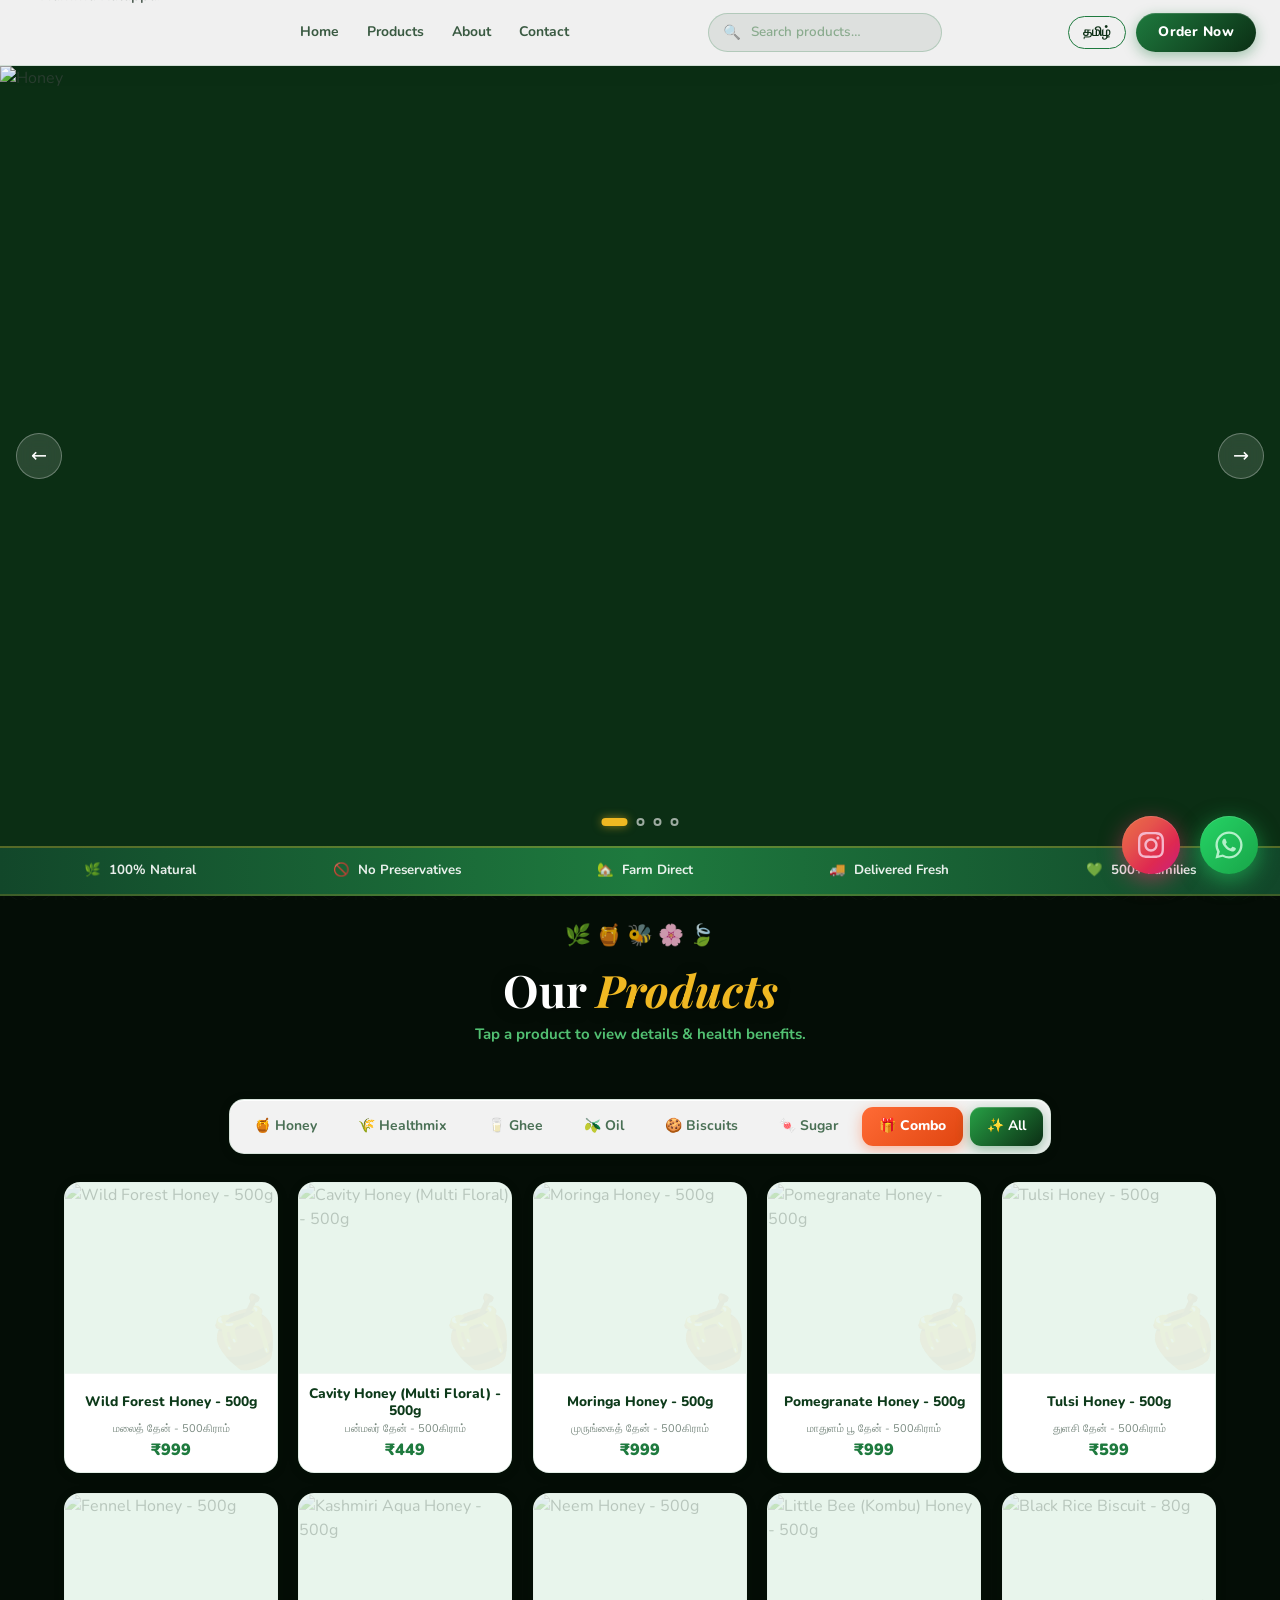
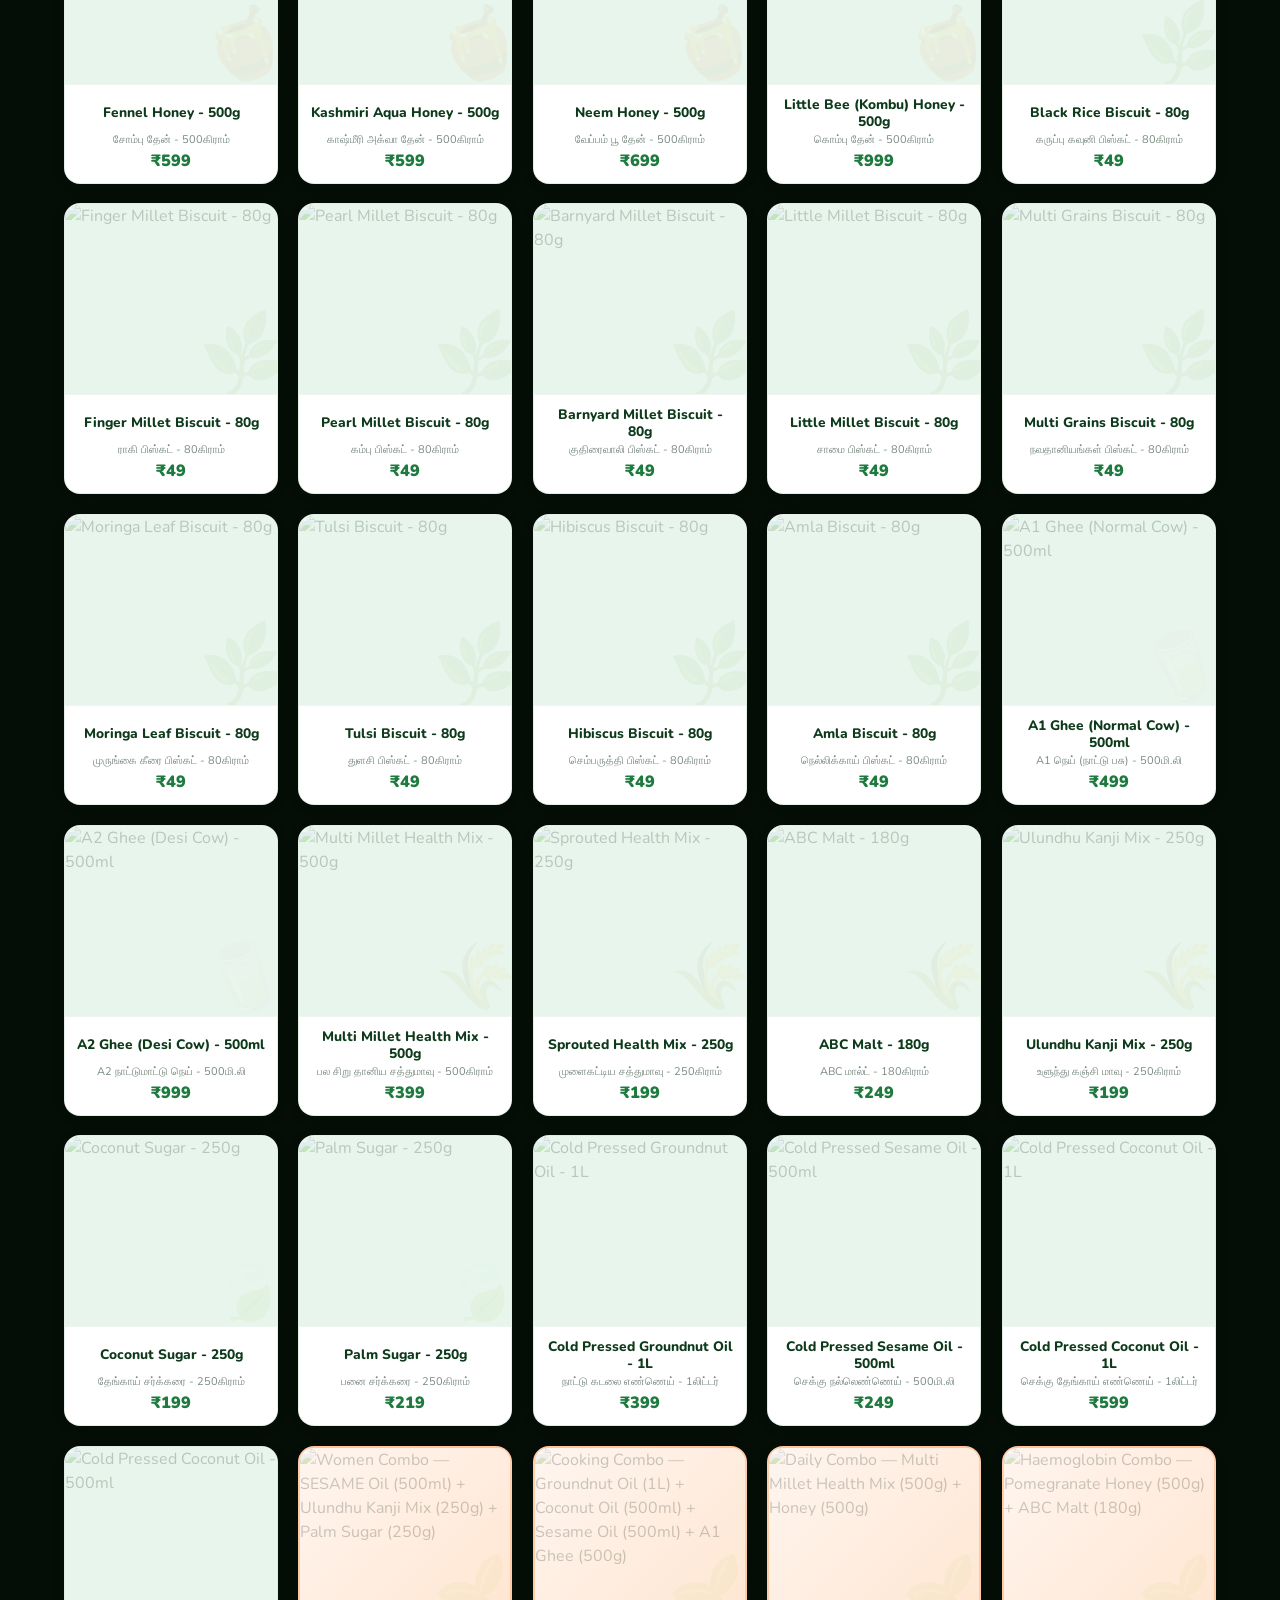
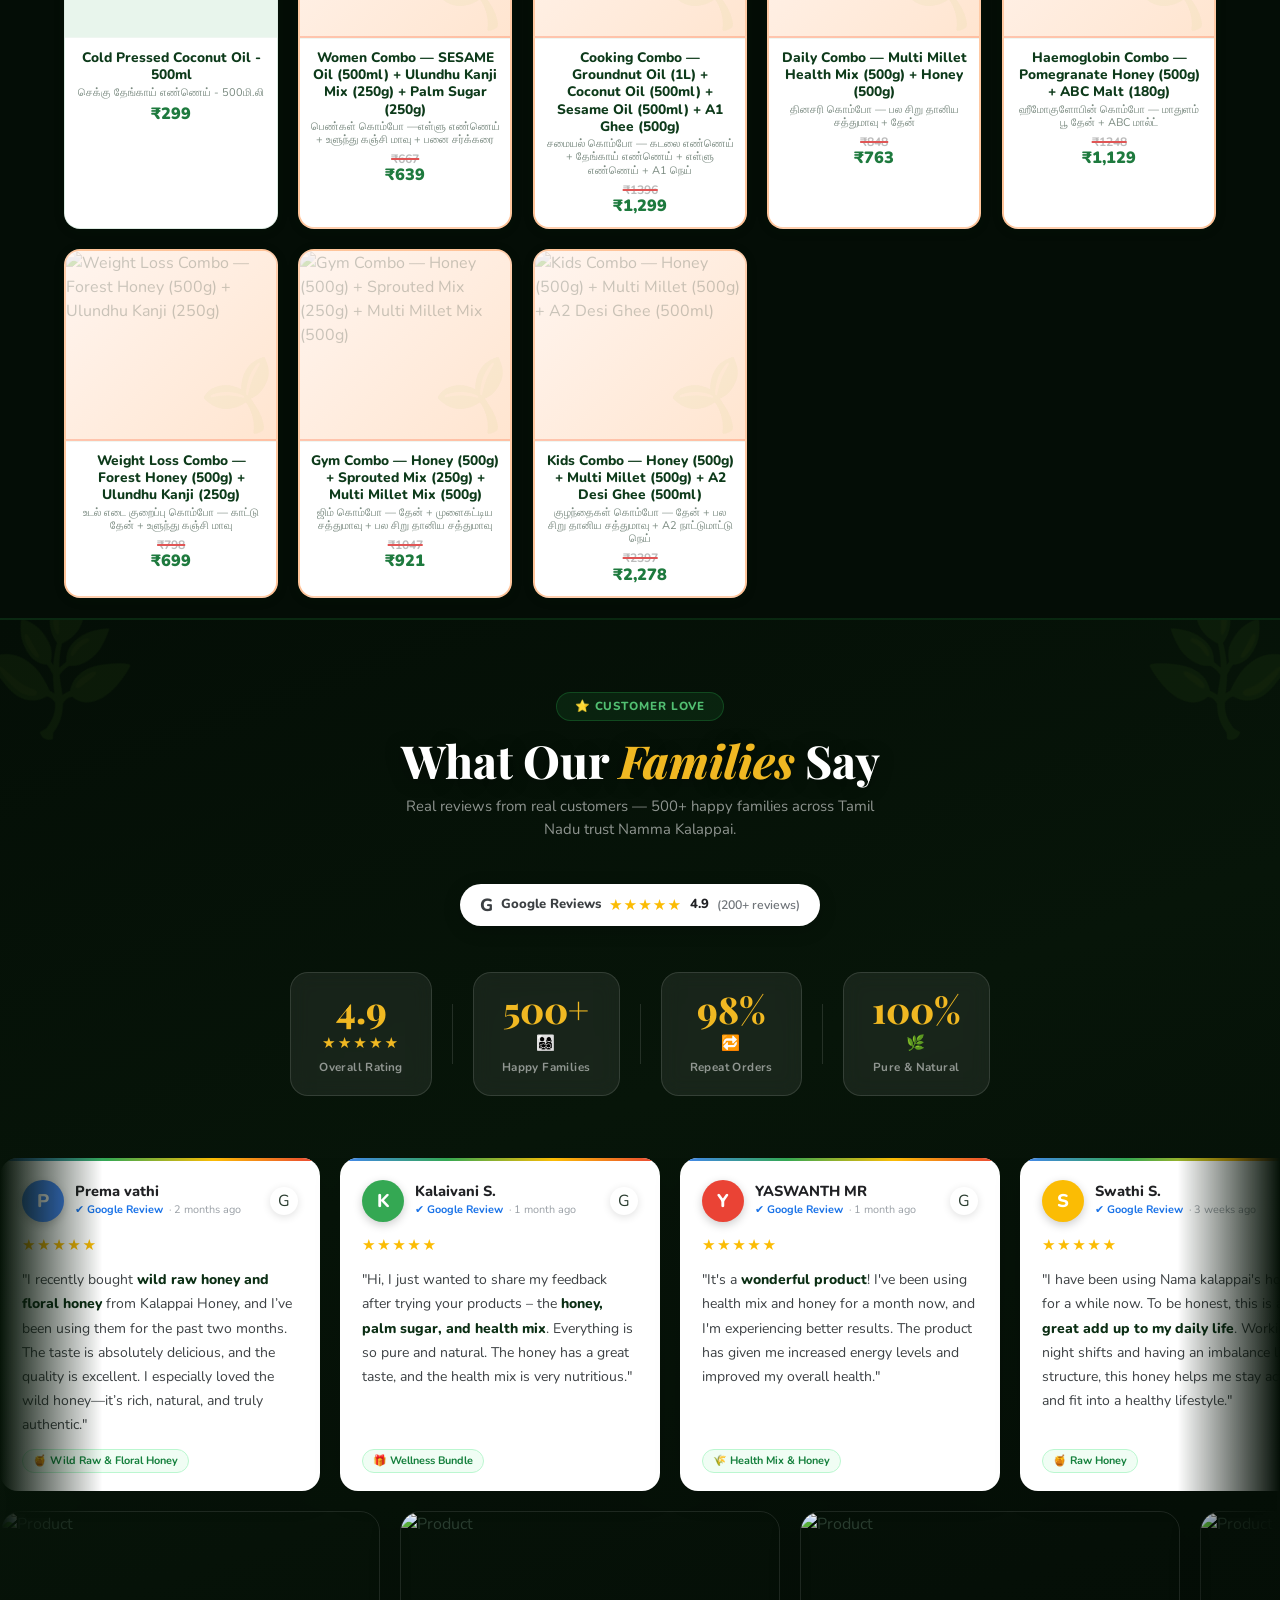
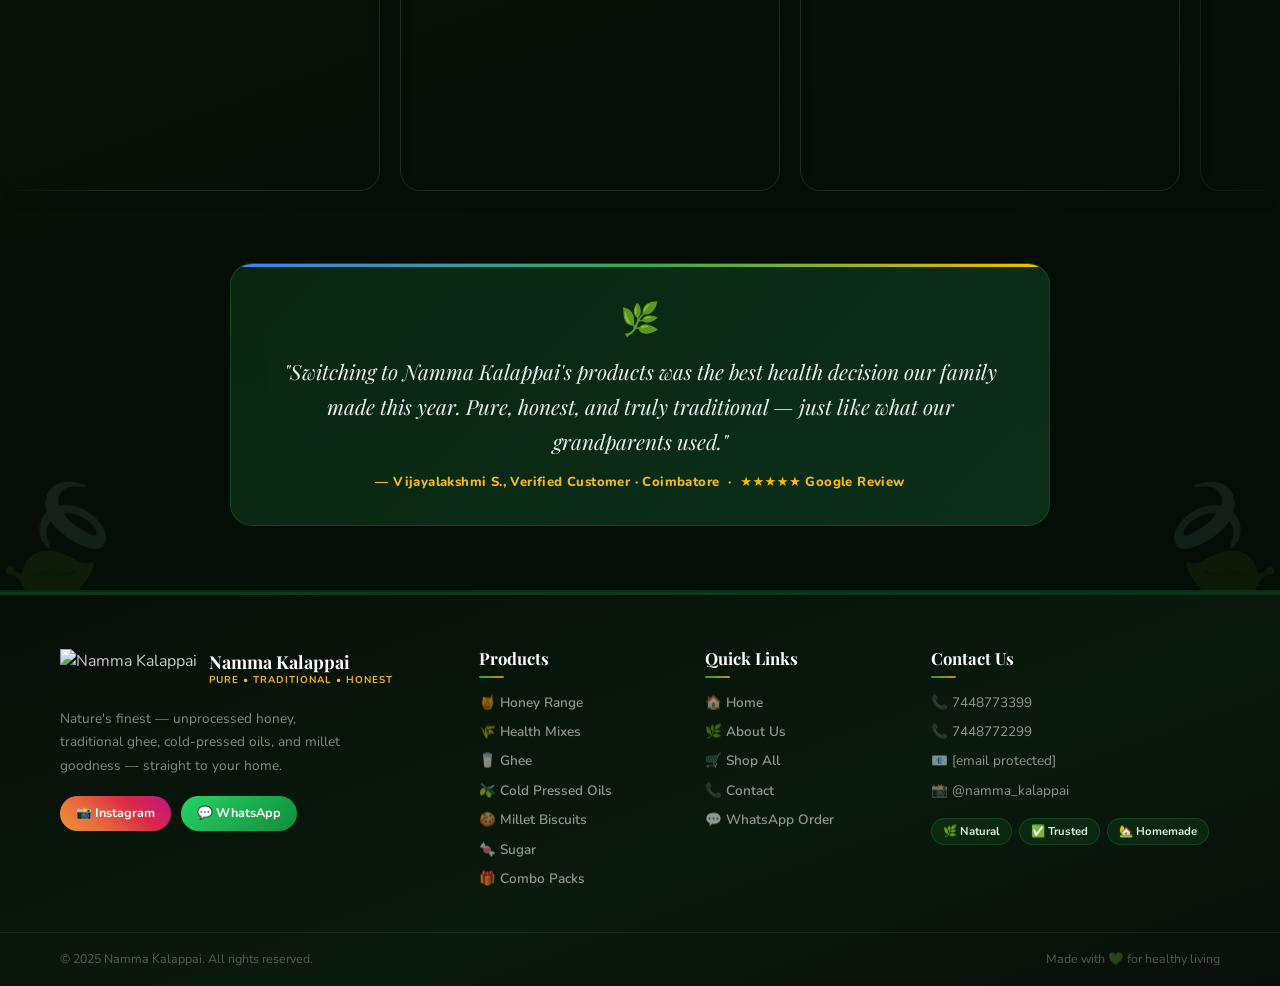
==== commit 2cb9fcf1: "Update NK.html" ====
--- a/NK.html
+++ b/NK.html
@@ -531,7 +531,7 @@
             height: 2.5px;
             background: var(--gd);
             border-radius: 2px;
-            transition: var(--tr)
+            transition: transform 0.25s cubic-bezier(0.4, 0, 0.2, 1), opacity 0.2s ease;
         }
 
         .hbg.open span:nth-child(1) {
@@ -552,16 +552,22 @@
             border-top: 1px solid rgba(30, 122, 62, .12);
             max-height: 0;
             overflow: hidden;
-            transition: max-height .4s var(--ez), padding .3s;
+            transition: max-height 0.3s cubic-bezier(0.4, 0, 0.2, 1), padding 0.25s ease, opacity 0.25s ease, transform 0.3s cubic-bezier(0.4, 0, 0.2, 1);
             display: flex;
             flex-direction: column;
             gap: 2px;
             padding: 0 20px;
+            opacity: 0;
+            transform: translateY(-10px);
+            pointer-events: none;
         }
 
         .mob-menu.open {
-            max-height: 320px;
-            padding: 10px 20px 16px
+            max-height: 400px;
+            padding: 12px 20px 20px;
+            opacity: 1;
+            transform: translateY(0);
+            pointer-events: auto;
         }
 
         .mob-lnk {
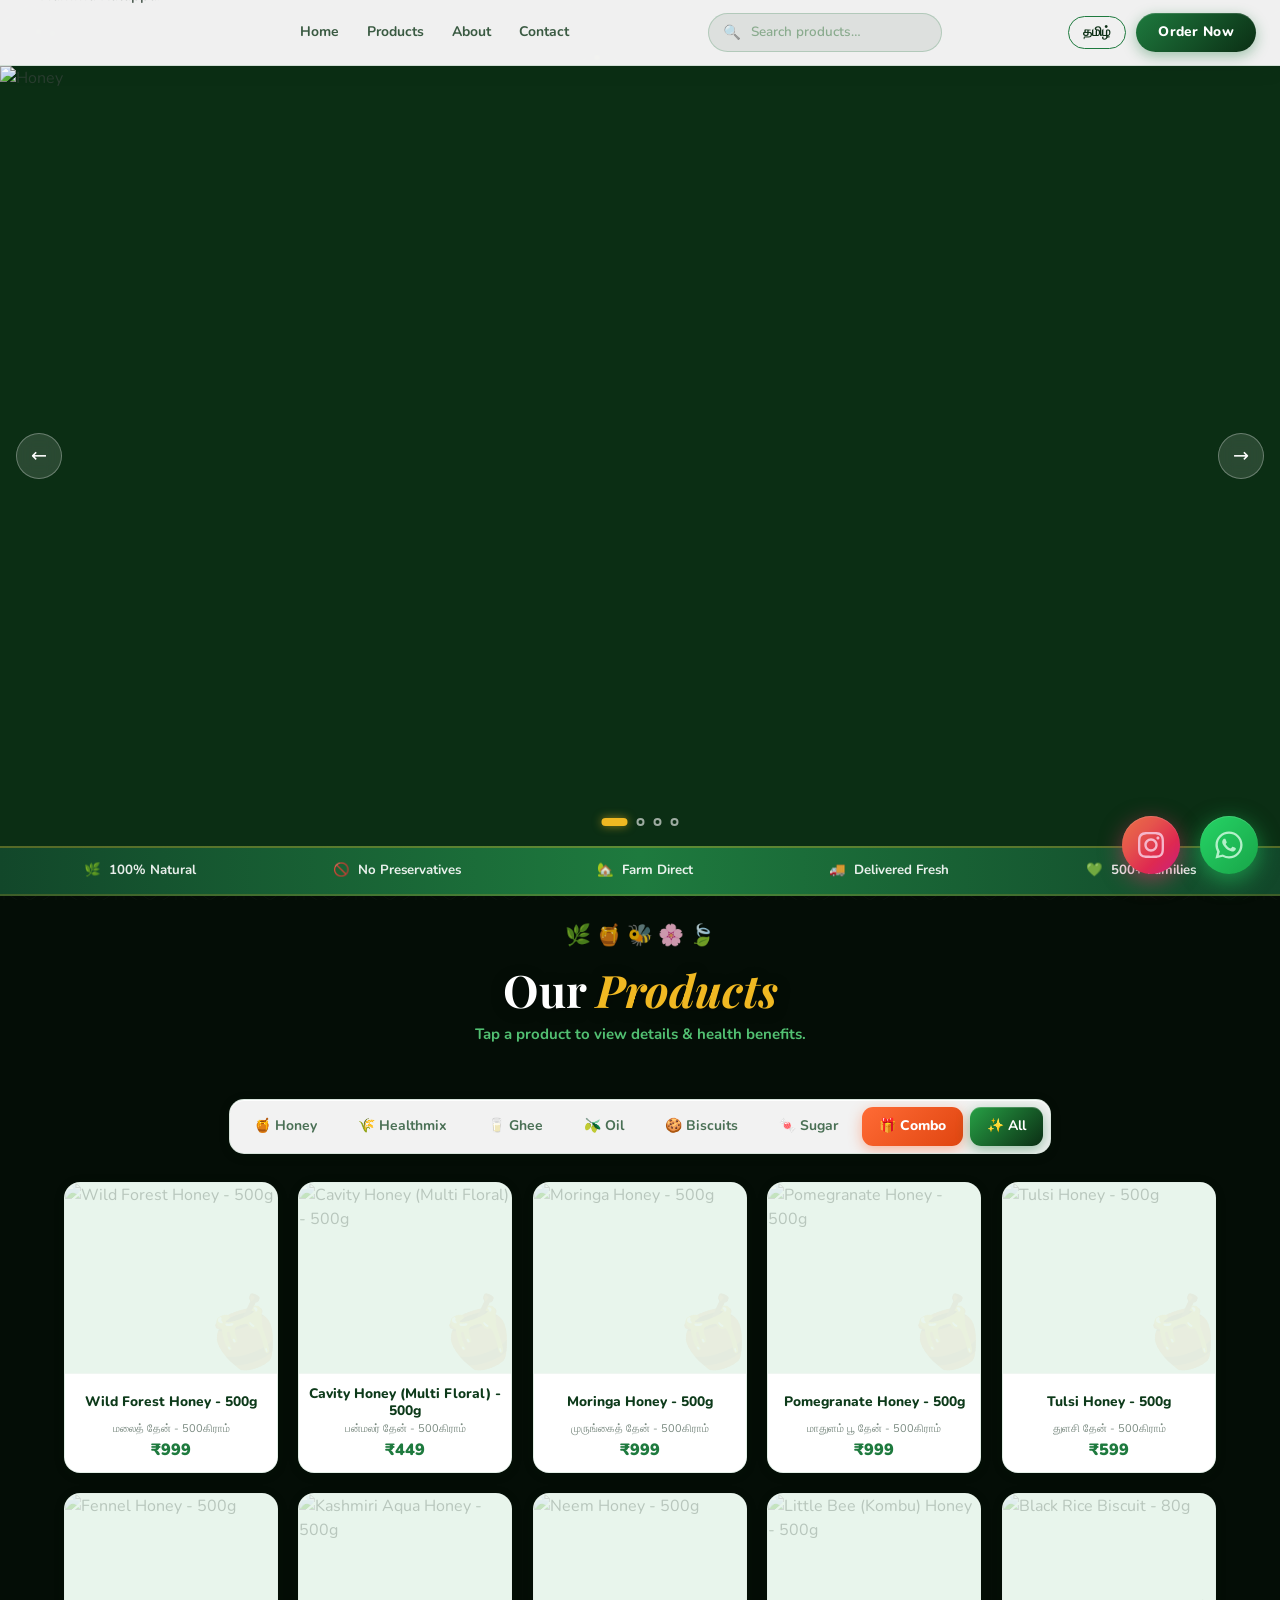
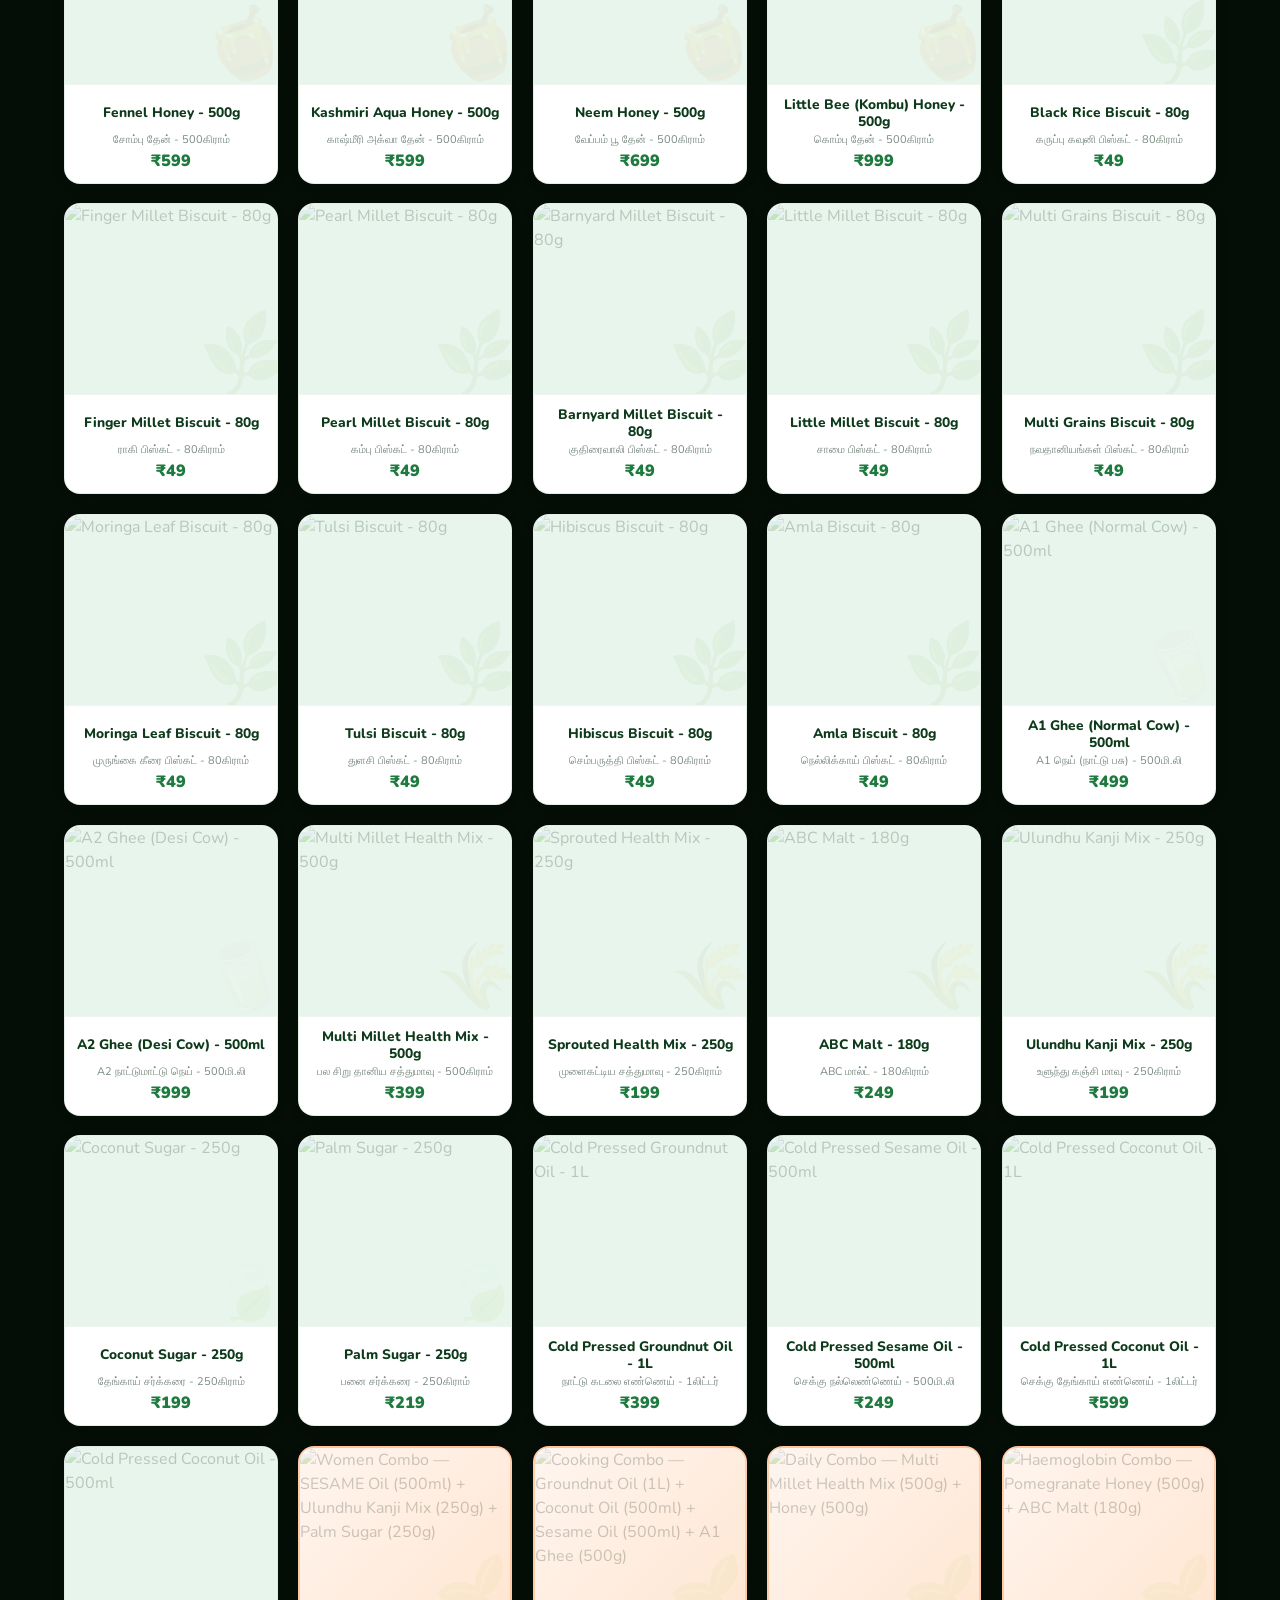
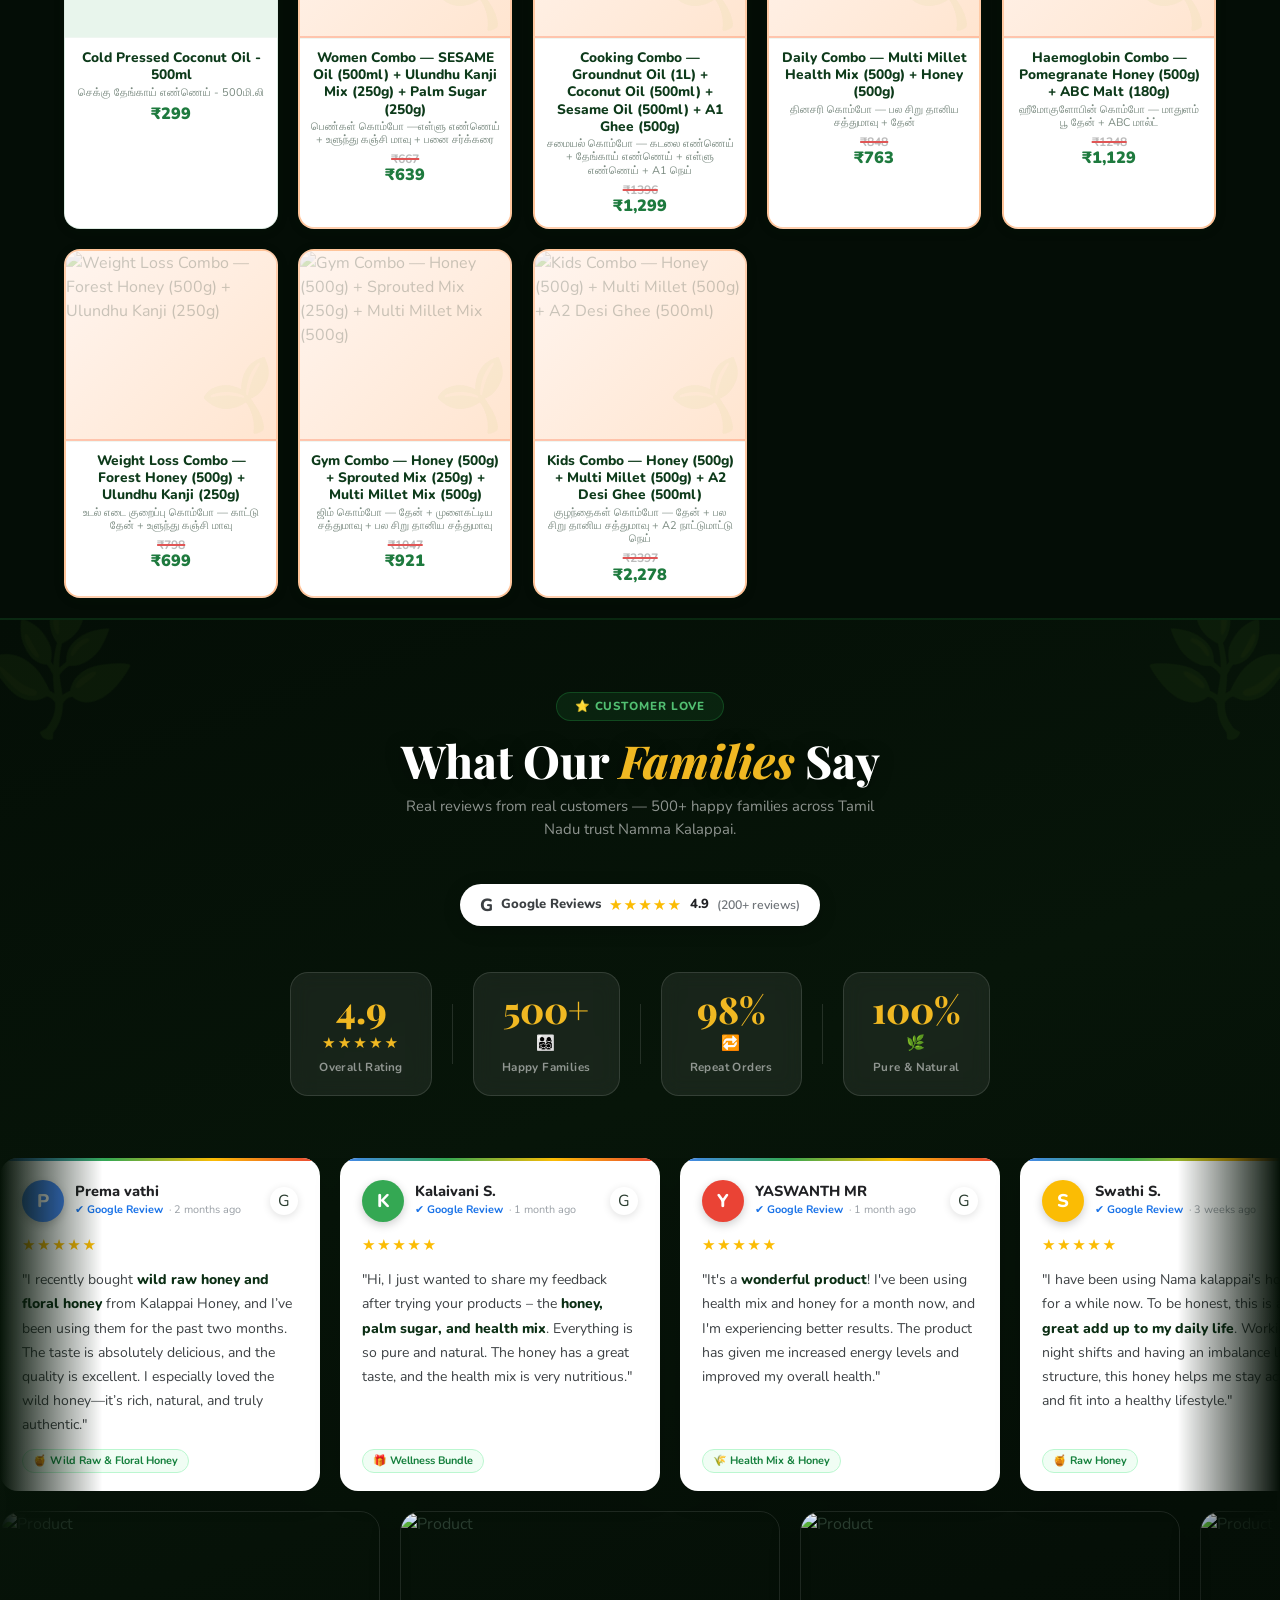
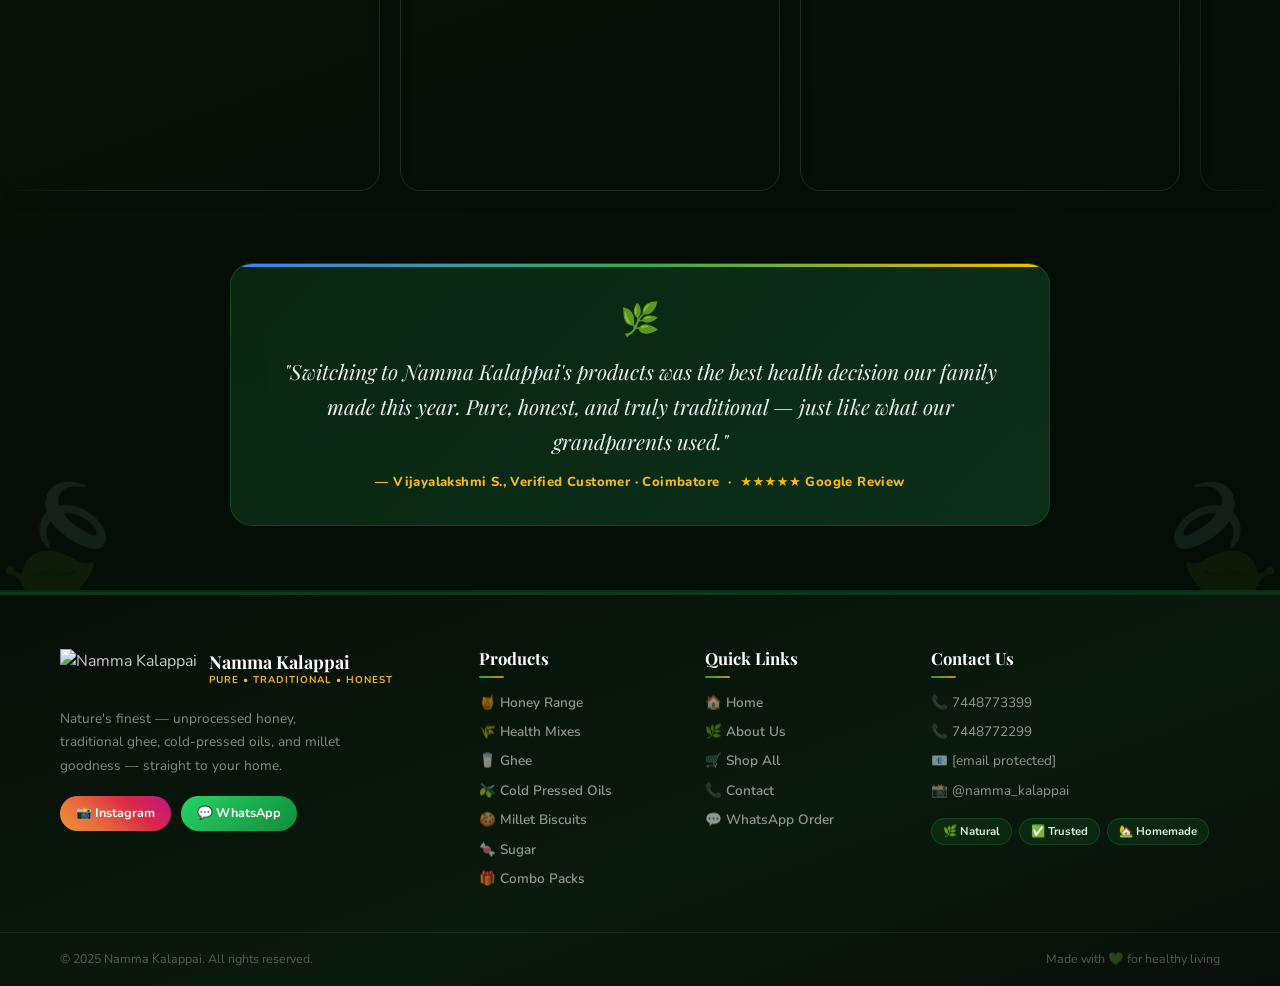
==== commit a87d4483: "Update NK.html" ====
--- a/NK.html
+++ b/NK.html
@@ -291,7 +291,7 @@
             border: 1.5px solid rgba(30, 122, 62, .22);
             border-radius: 50px;
             padding: 7px 14px;
-            transition: all .3s ease;
+            transition: background 0.25s ease, border-color 0.25s ease, box-shadow 0.25s ease, min-width 0s;
             min-width: 180px;
             max-width: 240px;
             position: relative;
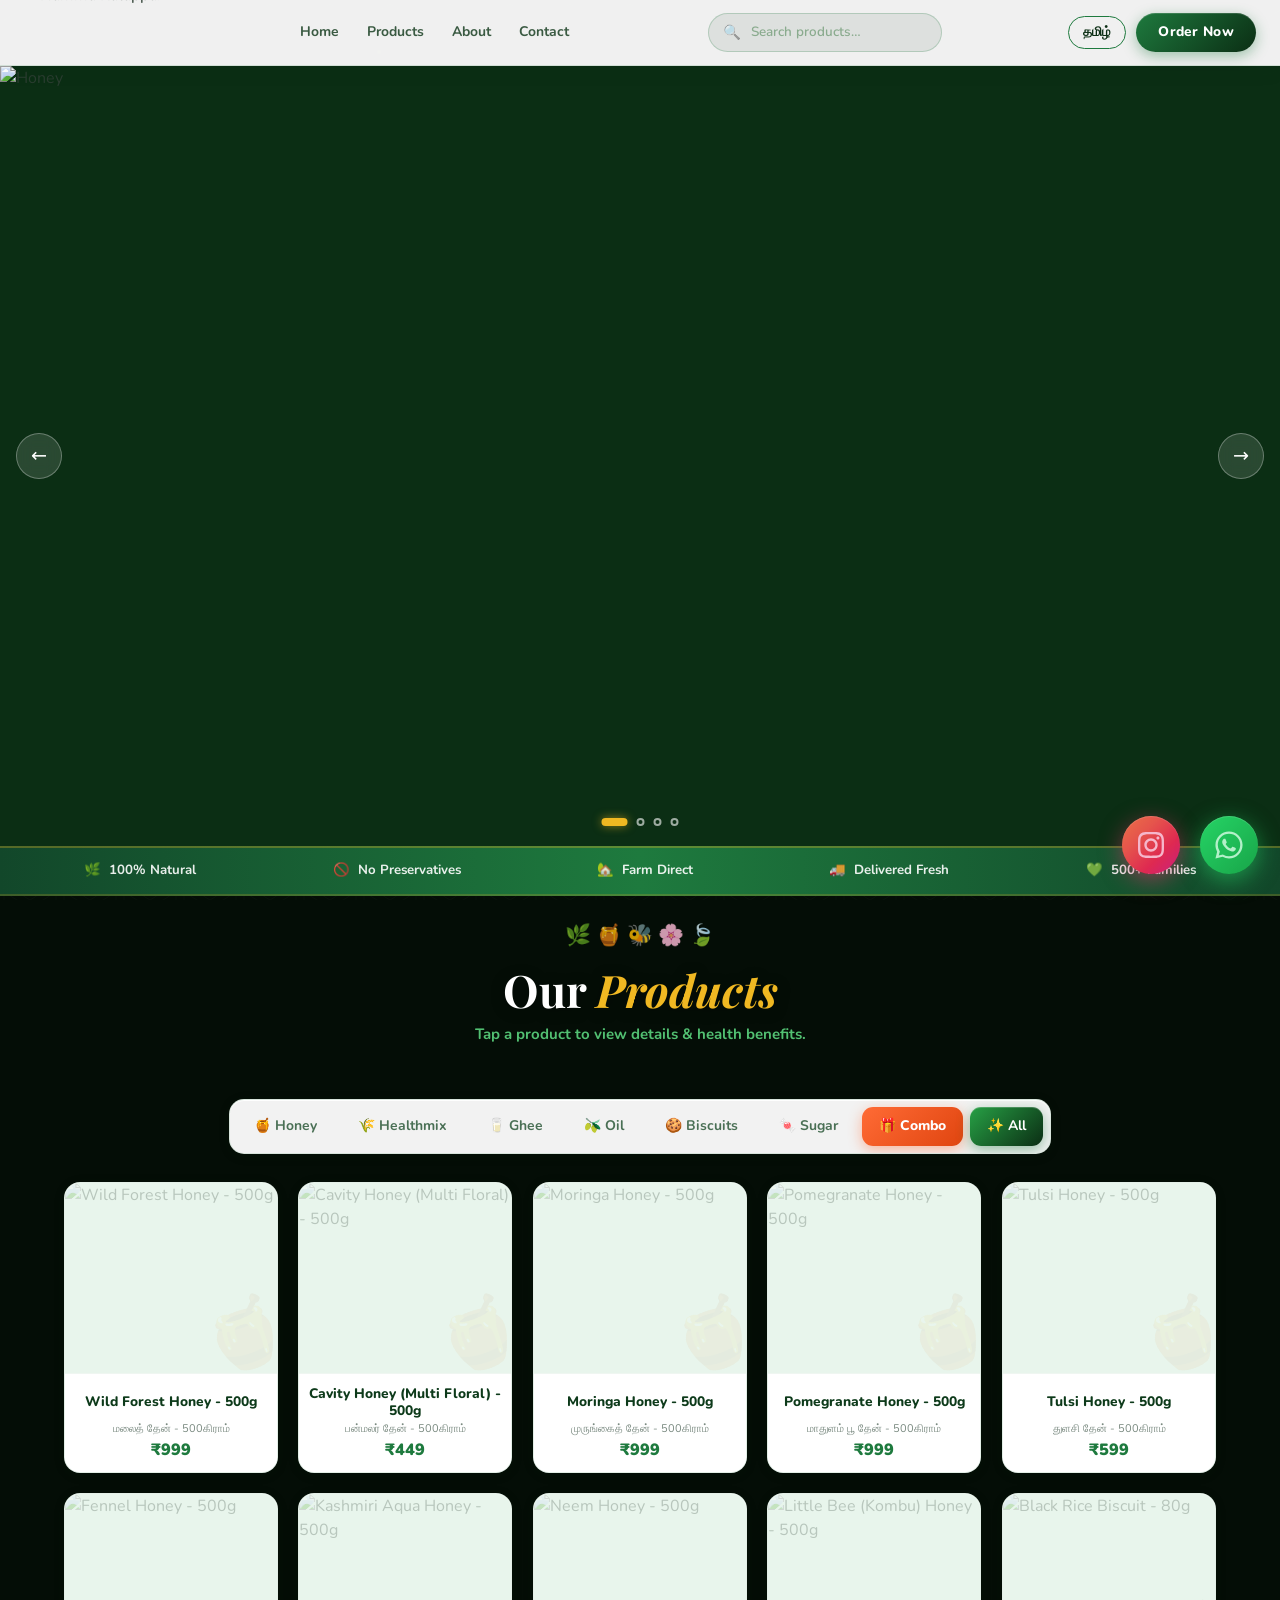
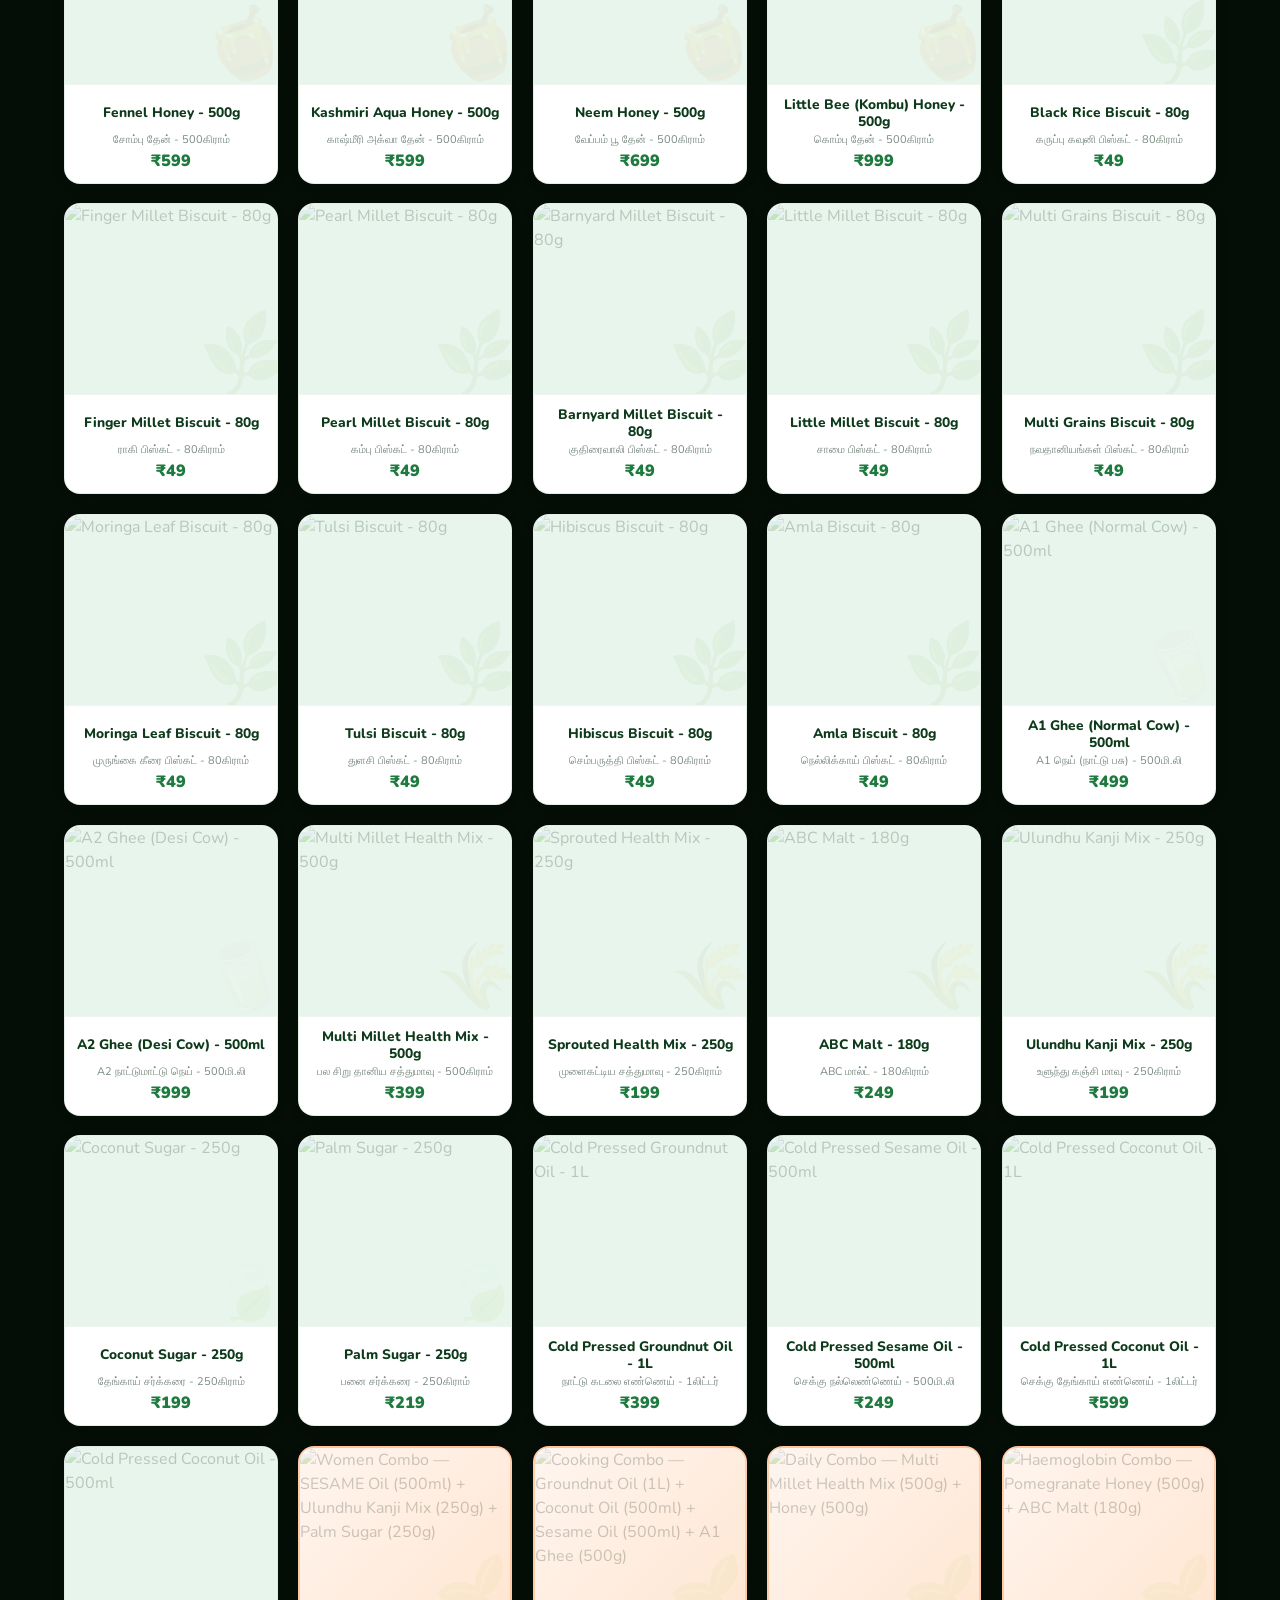
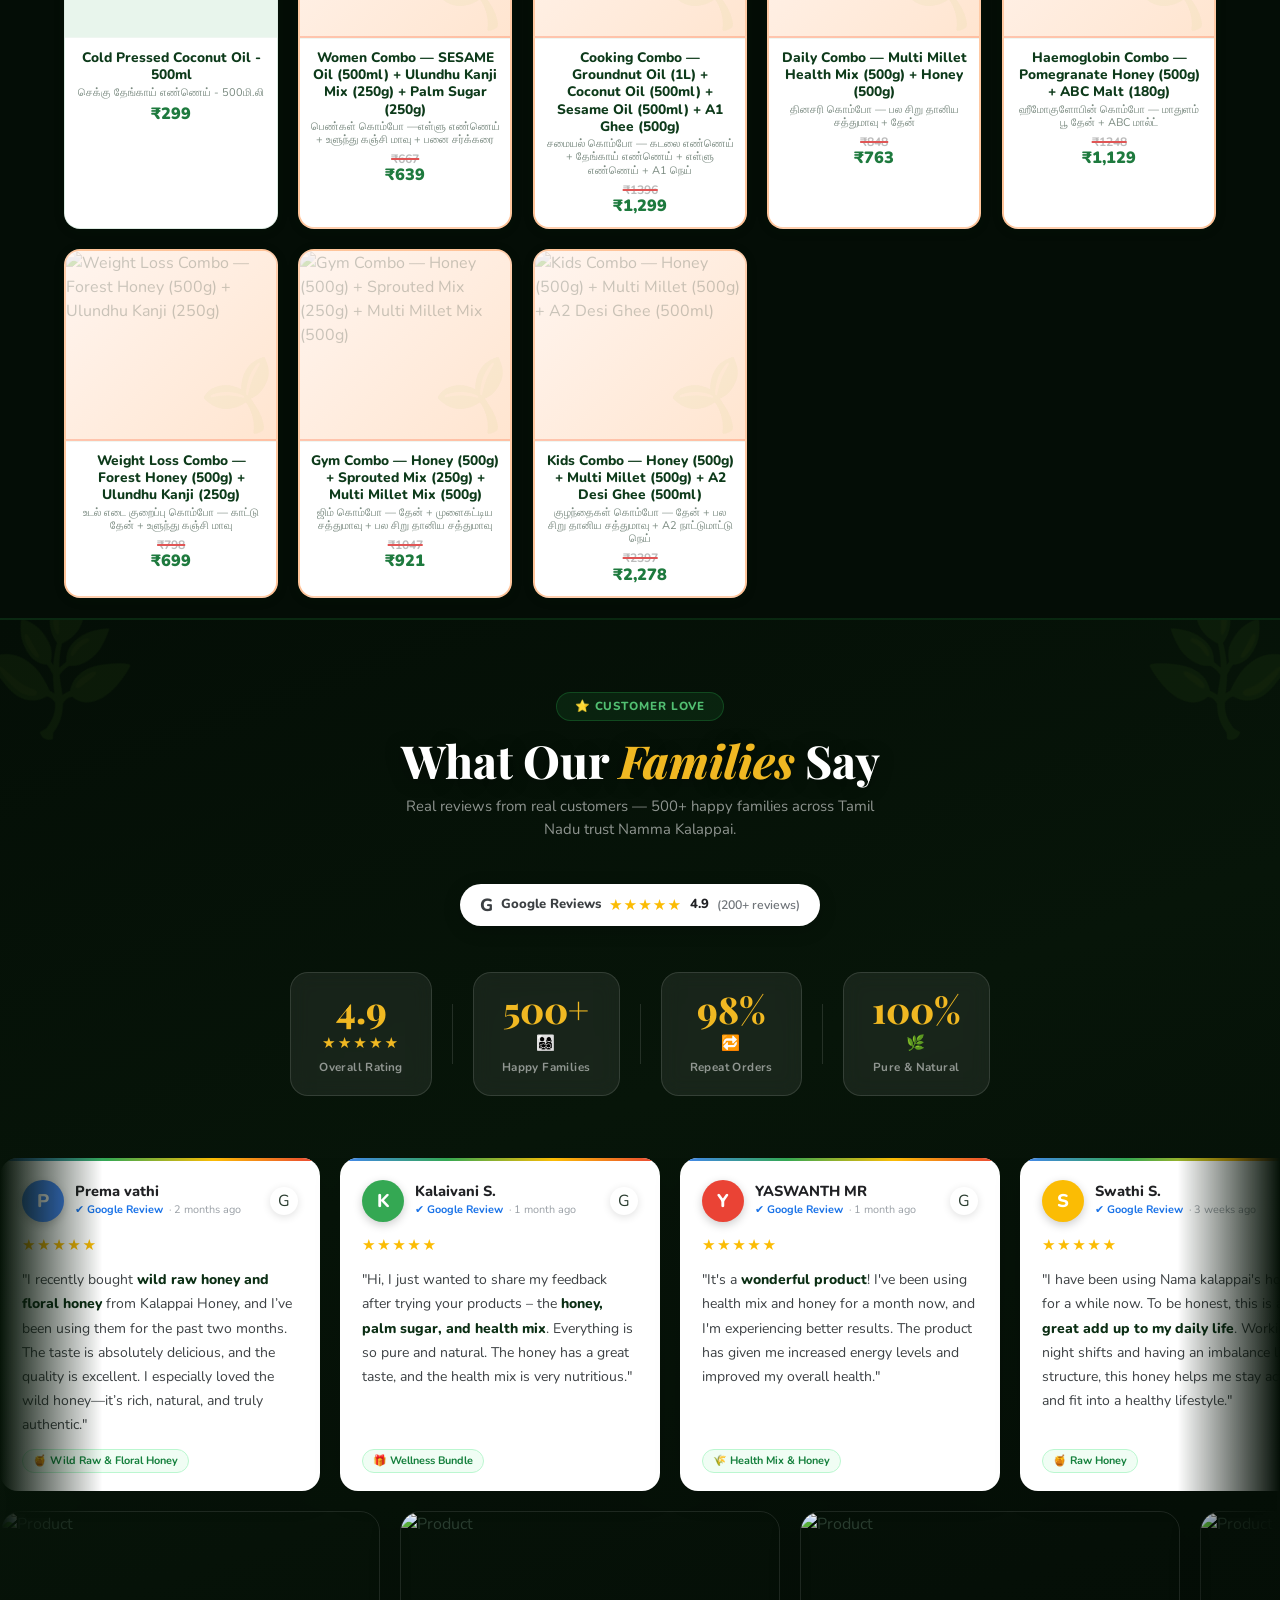
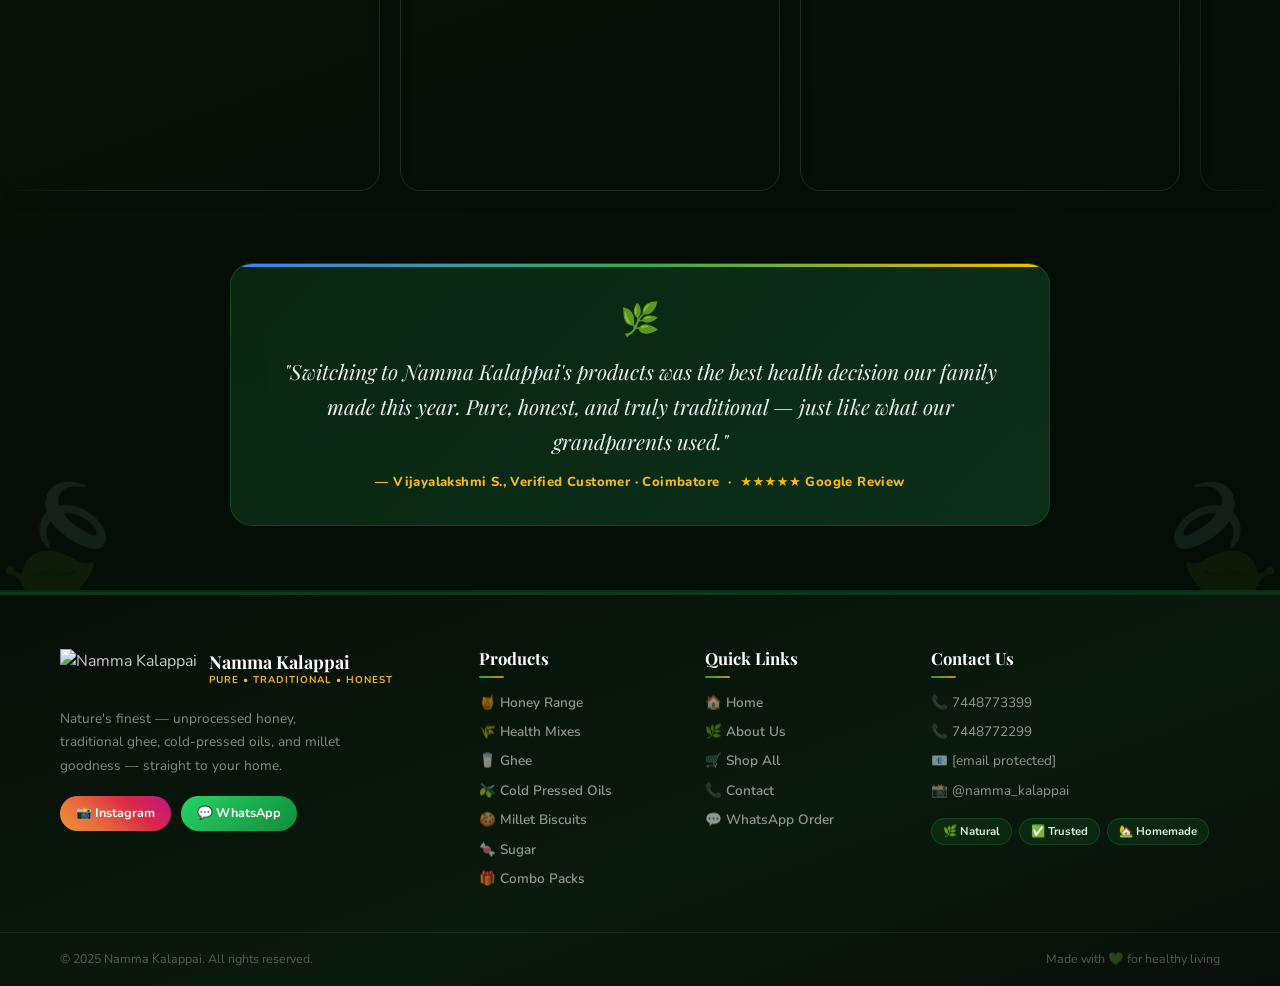
==== commit e41cc343: "Update NK.html" ====
--- a/NK.html
+++ b/NK.html
@@ -548,8 +548,13 @@
         }
 
         .mob-menu {
+            position: absolute;
+            top: var(--nh);
+            left: 0;
+            right: 0;
             background: rgba(255, 255, 255, .98);
             border-top: 1px solid rgba(30, 122, 62, .12);
+            box-shadow: 0 8px 24px rgba(11, 46, 20, .13);
             max-height: 0;
             overflow: hidden;
             transition: max-height 0.3s cubic-bezier(0.4, 0, 0.2, 1), padding 0.25s ease, opacity 0.25s ease, transform 0.3s cubic-bezier(0.4, 0, 0.2, 1);
@@ -560,6 +565,7 @@
             opacity: 0;
             transform: translateY(-10px);
             pointer-events: none;
+            z-index: 999;
         }
 
         .mob-menu.open {
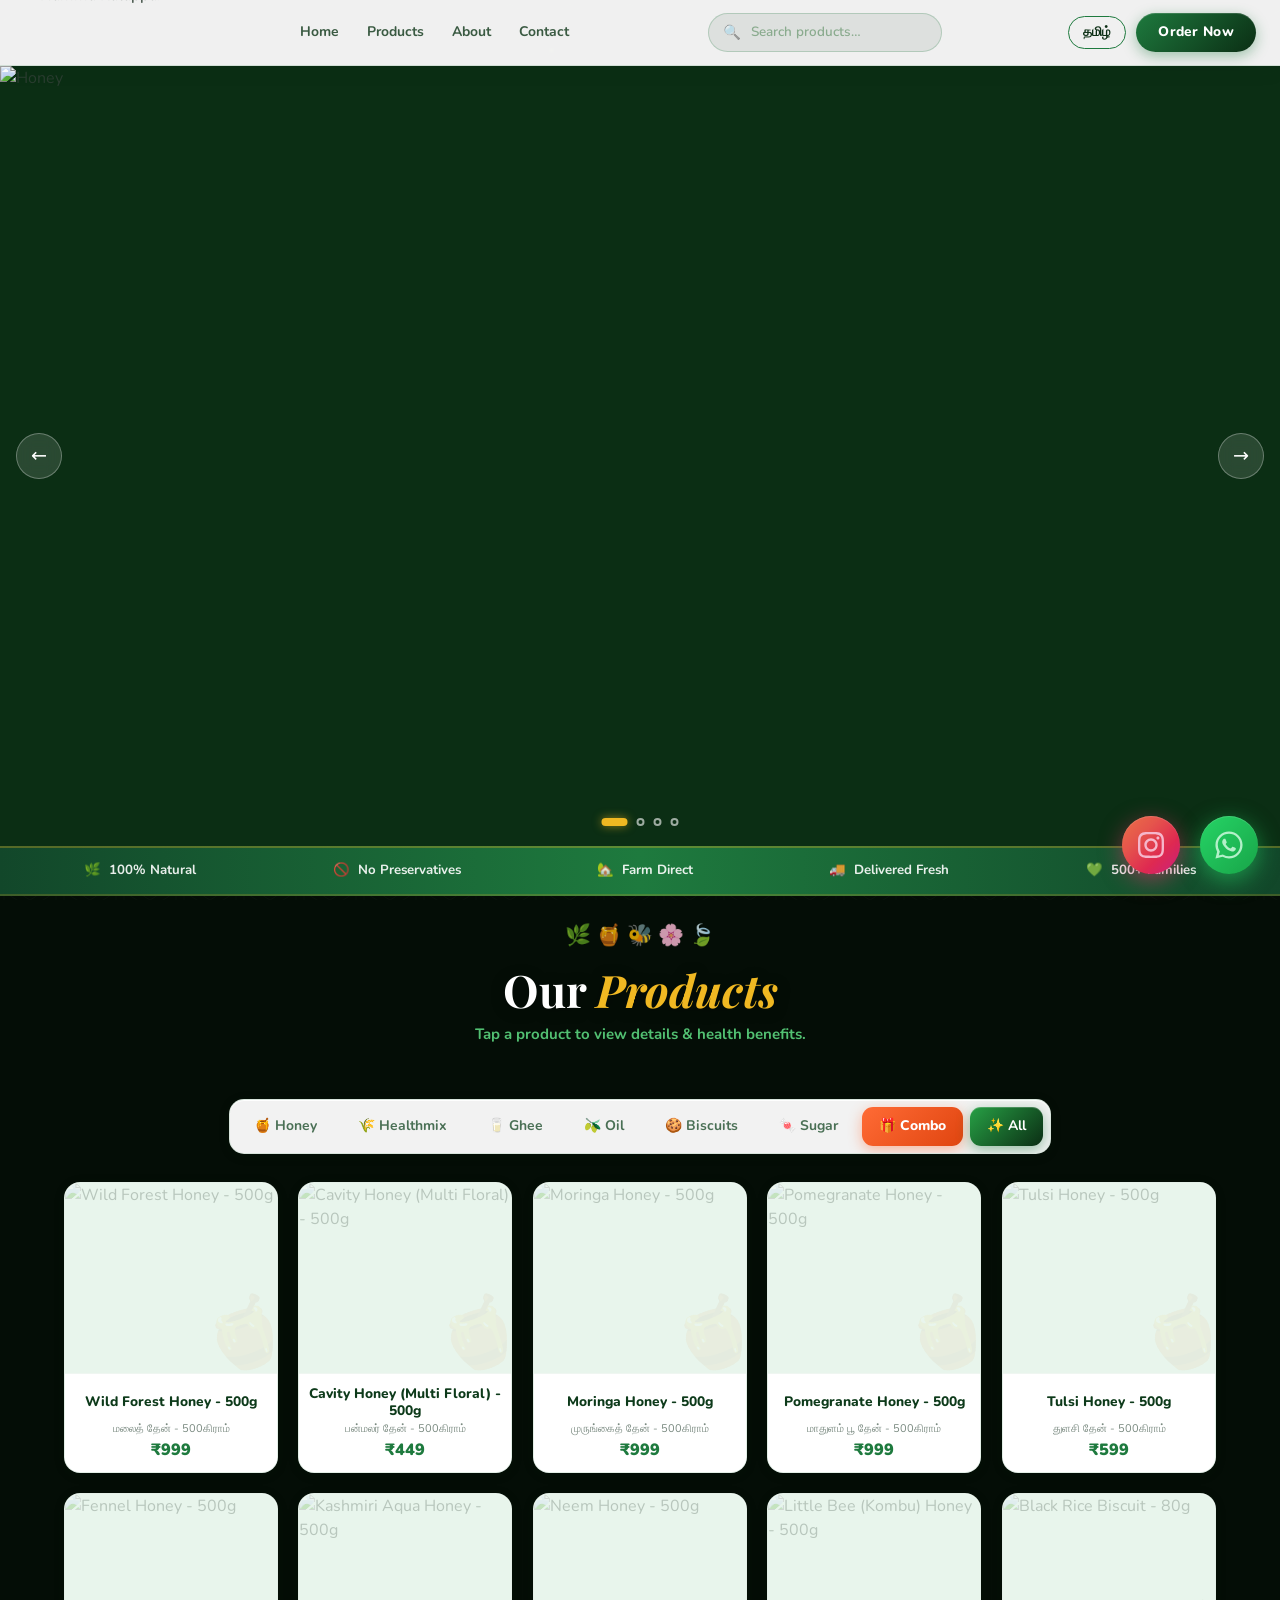
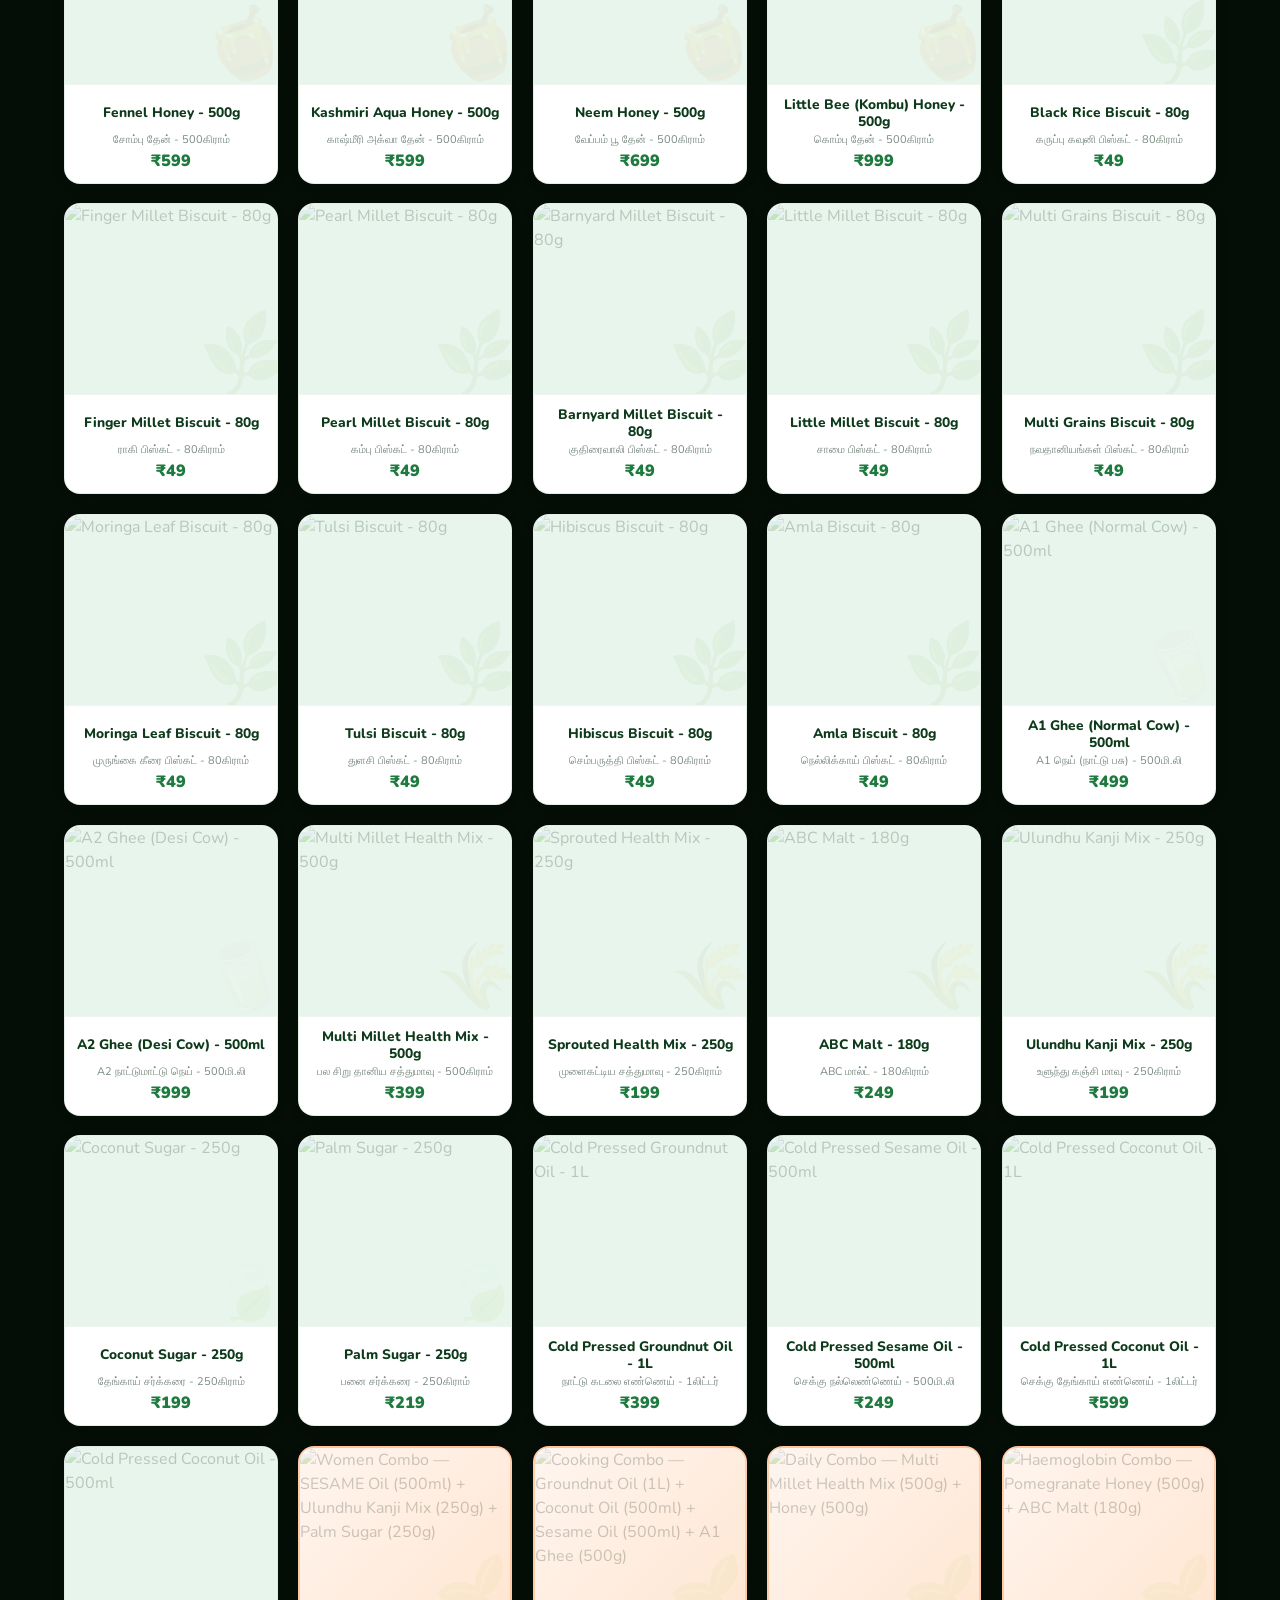
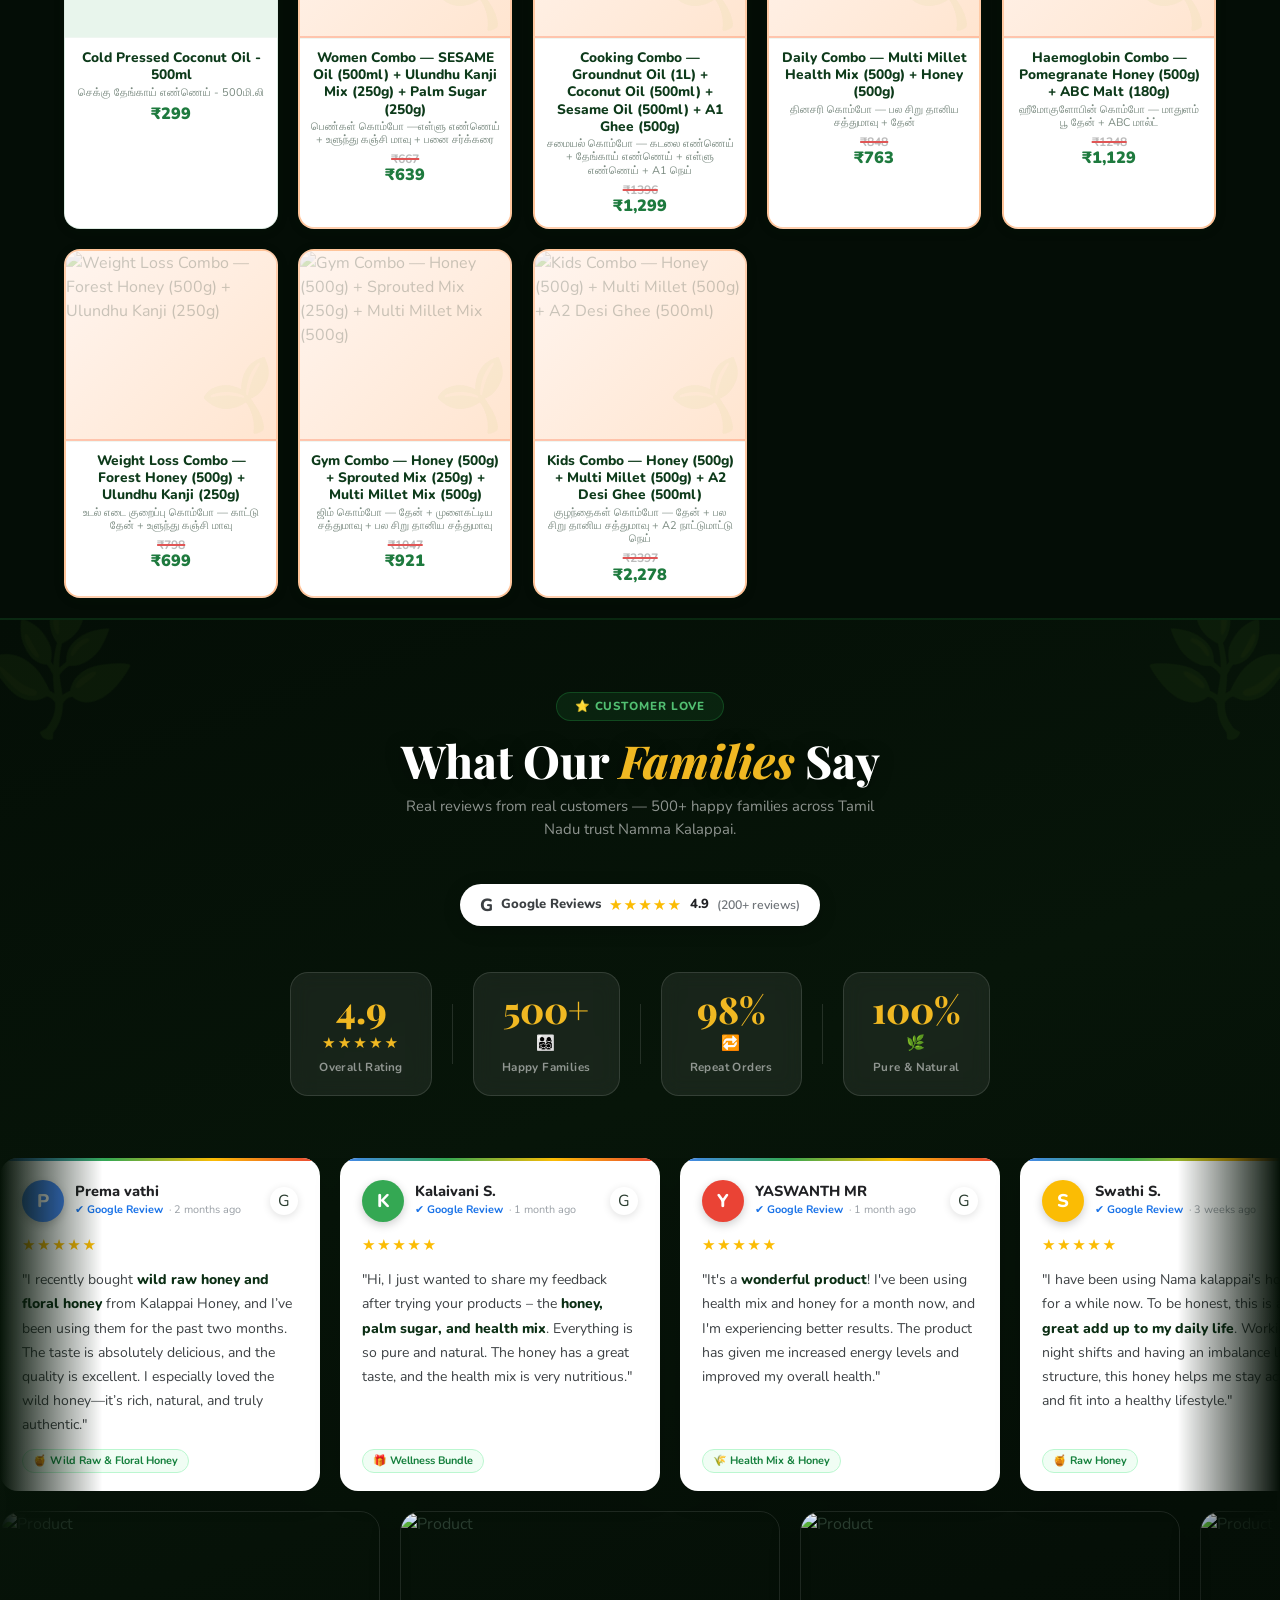
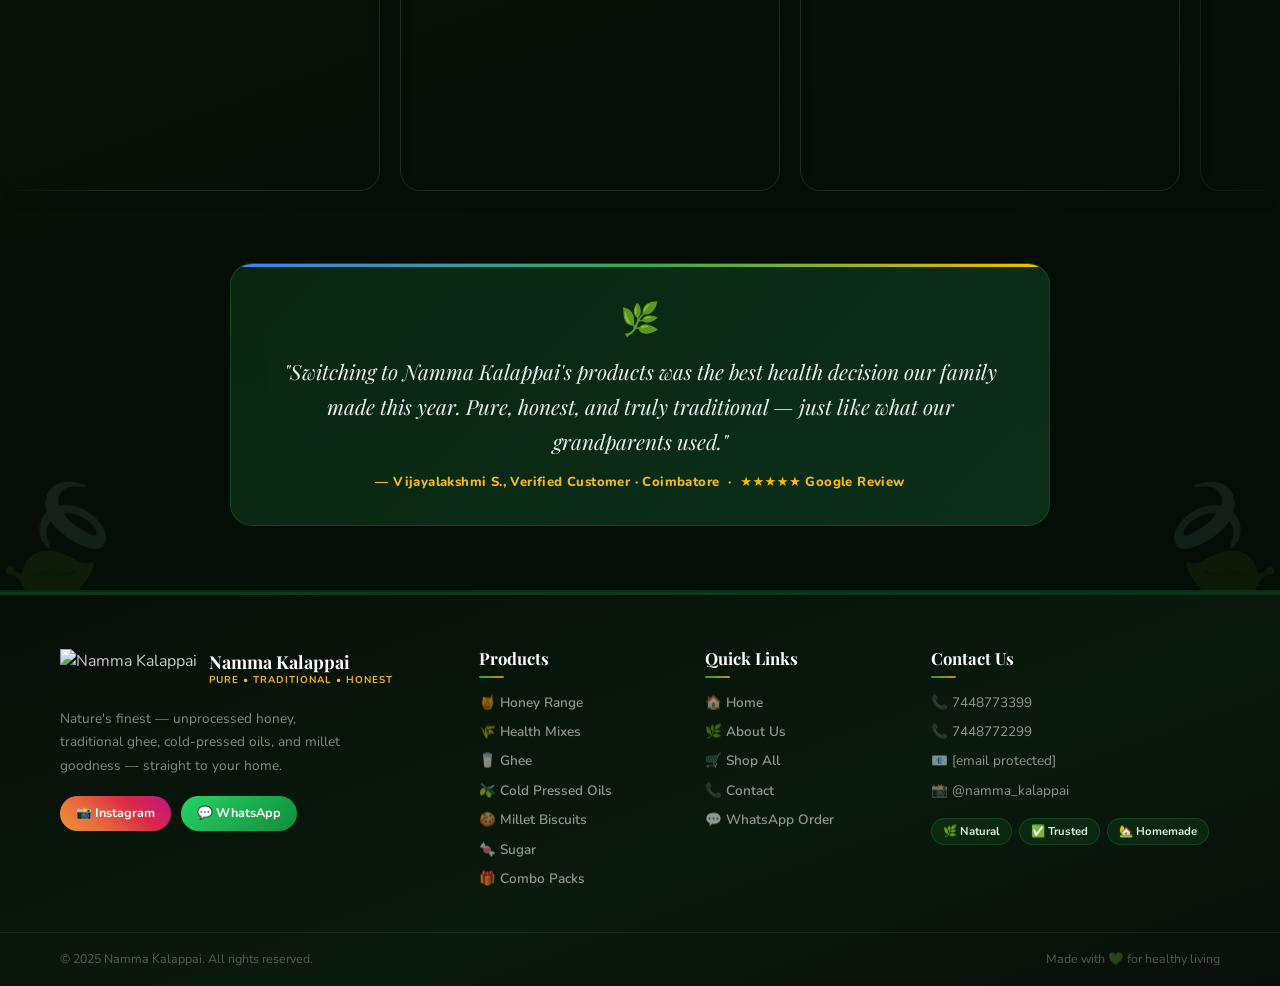
==== commit 81390aab: "Update NK.html" ====
--- a/NK.html
+++ b/NK.html
@@ -548,13 +548,8 @@
         }
 
         .mob-menu {
-            position: absolute;
-            top: var(--nh);
-            left: 0;
-            right: 0;
             background: rgba(255, 255, 255, .98);
             border-top: 1px solid rgba(30, 122, 62, .12);
-            box-shadow: 0 8px 24px rgba(11, 46, 20, .13);
             max-height: 0;
             overflow: hidden;
             transition: max-height 0.3s cubic-bezier(0.4, 0, 0.2, 1), padding 0.25s ease, opacity 0.25s ease, transform 0.3s cubic-bezier(0.4, 0, 0.2, 1);
@@ -565,7 +560,6 @@
             opacity: 0;
             transform: translateY(-10px);
             pointer-events: none;
-            z-index: 999;
         }
 
         .mob-menu.open {
@@ -3865,7 +3859,8 @@
                             <strong>honey,
                                 palm sugar, and health mix</strong>. Everything is so pure and natural. The honey has a
                             great taste, and
-                            the health mix is very nutritious."</div>
+                            the health mix is very nutritious."
+                        </div>
                         <div class="rv-product">🎁 Wellness Bundle</div>
                     </div>
                     <div class="rv-card">
@@ -4047,53 +4042,47 @@
                 <!-- Row 2 (right scroll) -->
                 <div class="marquee-row reverse" id="mqRow2">
                     <div class="mq-img-card"><img
-                            src="https://res.cloudinary.com/dgqhq0jyu/image/upload/v1774431428/06_o2eccl.jpg"
+                            src="https://res.cloudinary.com/dgqhq0jyu/image/upload/q_auto/f_auto/v1775899505/6.jpg_w4ckrk.jpg"
                             alt="Product"></div>
                     <div class="mq-img-card"><img
-                            src="https://res.cloudinary.com/dgqhq0jyu/image/upload/v1774431427/02_zpnyhx.jpg"
+                            src="https://res.cloudinary.com/dgqhq0jyu/image/upload/q_auto/f_auto/v1775899504/5.jpg_uqxphq.jpg"
                             alt="Product"></div>
                     <div class="mq-img-card"><img
-                            src="https://res.cloudinary.com/dgqhq0jyu/image/upload/v1774431429/07_kduxfs.jpg"
+                            src="https://res.cloudinary.com/dgqhq0jyu/image/upload/q_auto/f_auto/v1775899504/4.jpg_bguomy.jpg"
                             alt="Product"></div>
                     <div class="mq-img-card"><img
-                            src="https://res.cloudinary.com/dgqhq0jyu/image/upload/v1774431428/06_o2eccl.jpg"
+                            src="https://res.cloudinary.com/dgqhq0jyu/image/upload/q_auto/f_auto/v1775899504/1.jpg_nmimyo.jpg"
                             alt="Product"></div>
                     <div class="mq-img-card"><img
-                            src="https://res.cloudinary.com/dgqhq0jyu/image/upload/v1774431428/09_iu2wjx.jpg"
+                            src="https://res.cloudinary.com/dgqhq0jyu/image/upload/q_auto/f_auto/v1775899504/8.jpg_slkjxr.jpg"
                             alt="Product"></div>
                     <div class="mq-img-card"><img
-                            src="https://res.cloudinary.com/dgqhq0jyu/image/upload/v1774431428/03_trsklp.jpg"
+                            src="https://res.cloudinary.com/dgqhq0jyu/image/upload/q_auto/f_auto/v1775899504/3.jpg_iu7ex1.jpg"
                             alt="Product"></div>
                     <div class="mq-img-card"><img
-                            src="https://res.cloudinary.com/dgqhq0jyu/image/upload/v1774431428/04_mngd10.jpg"
-                            alt="Product"></div>
-                    <div class="mq-img-card"><img
-                            src="https://res.cloudinary.com/dgqhq0jyu/image/upload/v1774431427/02_zpnyhx.jpg"
+                            src="https://res.cloudinary.com/dgqhq0jyu/image/upload/q_auto/f_auto/v1775899503/7.jpg_srwrst.jpg"
                             alt="Product"></div>
                     <!-- Repeat for seamless loop -->
                     <div class="mq-img-card"><img
-                            src="https://res.cloudinary.com/dgqhq0jyu/image/upload/v1774431429/07_kduxfs.jpg"
+                            src="https://res.cloudinary.com/dgqhq0jyu/image/upload/q_auto/f_auto/v1775899505/6.jpg_w4ckrk.jpg"
                             alt="Product"></div>
                     <div class="mq-img-card"><img
-                            src="https://res.cloudinary.com/dgqhq0jyu/image/upload/v1774431428/01_vlwr0f.jpg"
+                            src="https://res.cloudinary.com/dgqhq0jyu/image/upload/q_auto/f_auto/v1775899504/5.jpg_uqxphq.jpg"
                             alt="Product"></div>
                     <div class="mq-img-card"><img
-                            src="https://res.cloudinary.com/dgqhq0jyu/image/upload/v1774431428/01_vlwr0f.jpg"
+                            src="https://res.cloudinary.com/dgqhq0jyu/image/upload/q_auto/f_auto/v1775899504/4.jpg_bguomy.jpg"
                             alt="Product"></div>
                     <div class="mq-img-card"><img
-                            src="https://res.cloudinary.com/dgqhq0jyu/image/upload/v1774431428/05_jl3e2m.jpg"
+                            src="https://res.cloudinary.com/dgqhq0jyu/image/upload/q_auto/f_auto/v1775899504/1.jpg_nmimyo.jpg"
                             alt="Product"></div>
                     <div class="mq-img-card"><img
-                            src="https://res.cloudinary.com/dgqhq0jyu/image/upload/v1774431428/06_o2eccl.jpg"
+                            src="https://res.cloudinary.com/dgqhq0jyu/image/upload/q_auto/f_auto/v1775899504/8.jpg_slkjxr.jpg"
                             alt="Product"></div>
                     <div class="mq-img-card"><img
-                            src="https://res.cloudinary.com/dgqhq0jyu/image/upload/v1774431428/09_iu2wjx.jpg"
+                            src="https://res.cloudinary.com/dgqhq0jyu/image/upload/q_auto/f_auto/v1775899504/3.jpg_iu7ex1.jpg"
                             alt="Product"></div>
                     <div class="mq-img-card"><img
-                            src="https://res.cloudinary.com/dgqhq0jyu/image/upload/v1774431428/03_trsklp.jpg"
-                            alt="Product"></div>
-                    <div class="mq-img-card"><img
-                            src="https://res.cloudinary.com/dgqhq0jyu/image/upload/v1774431428/04_mngd10.jpg"
+                            src="https://res.cloudinary.com/dgqhq0jyu/image/upload/q_auto/f_auto/v1775899503/7.jpg_srwrst.jpg"
                             alt="Product"></div>
                 </div>
             </div>
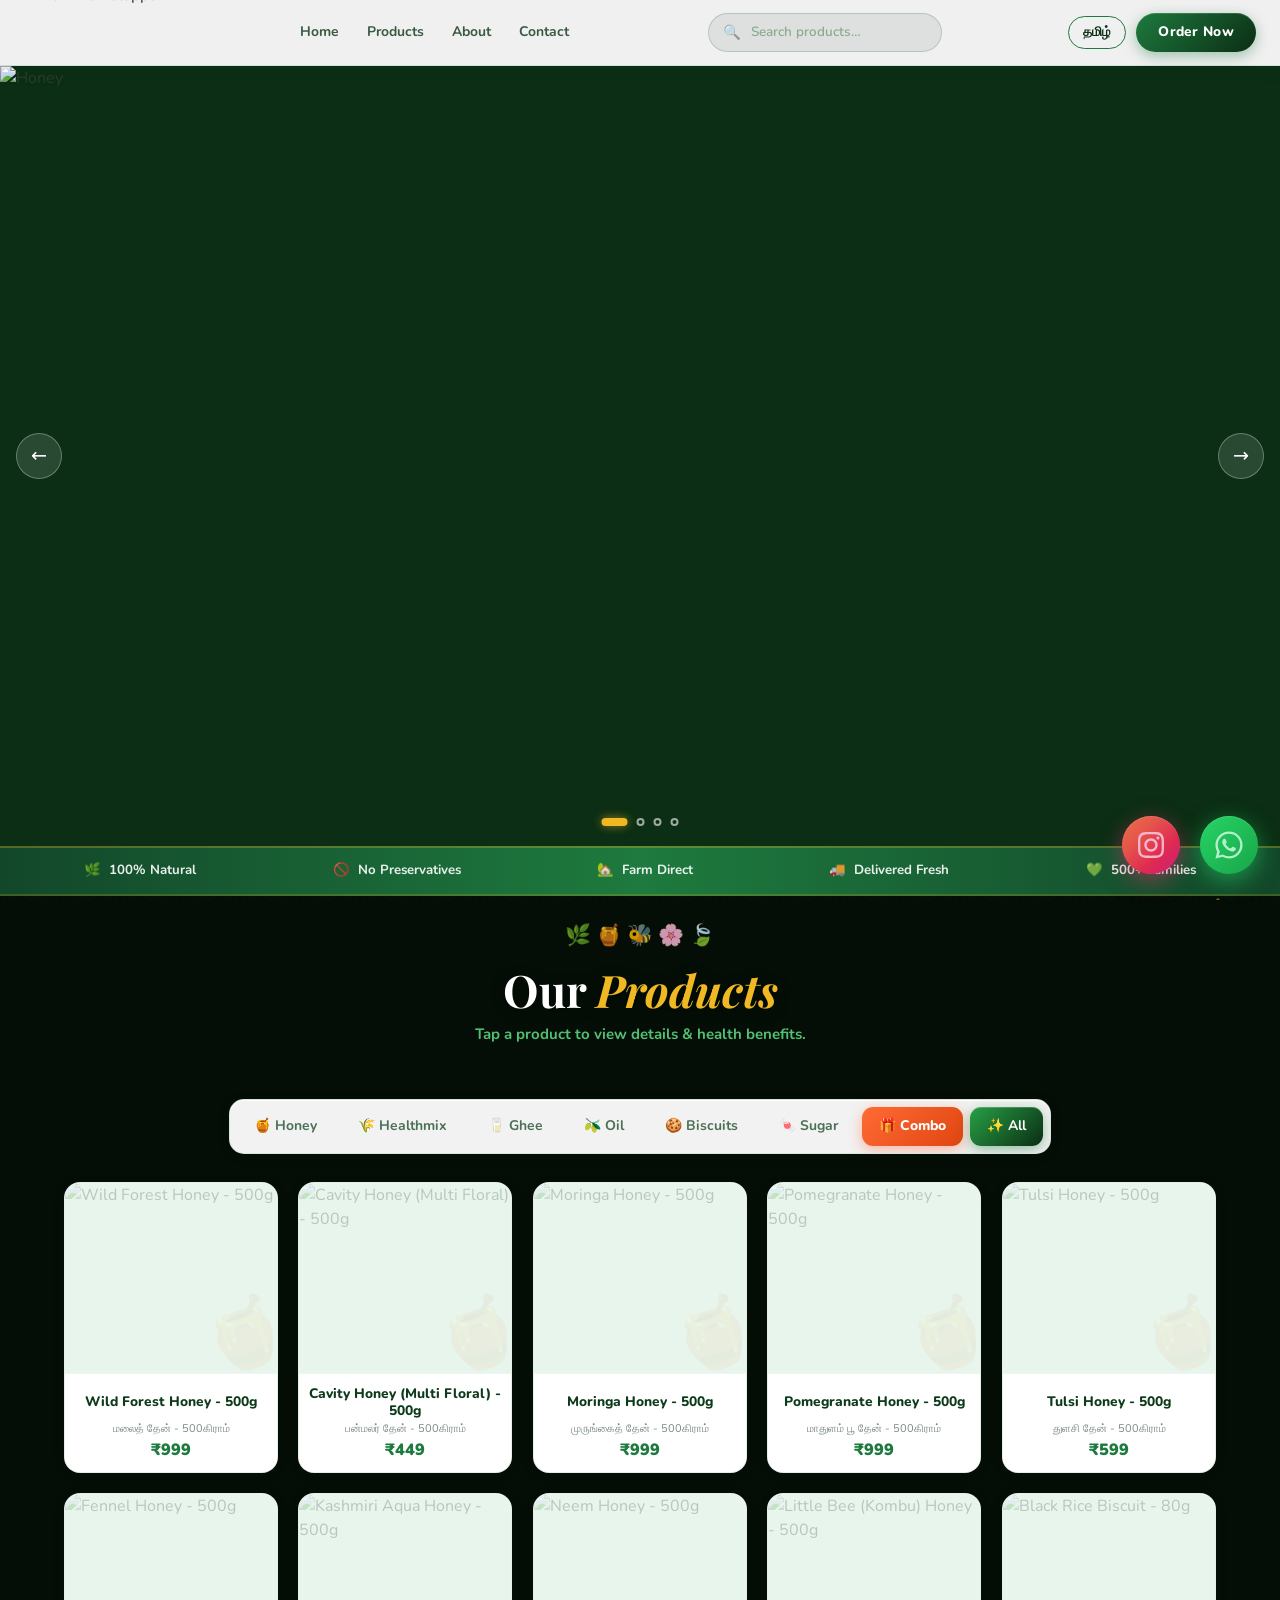
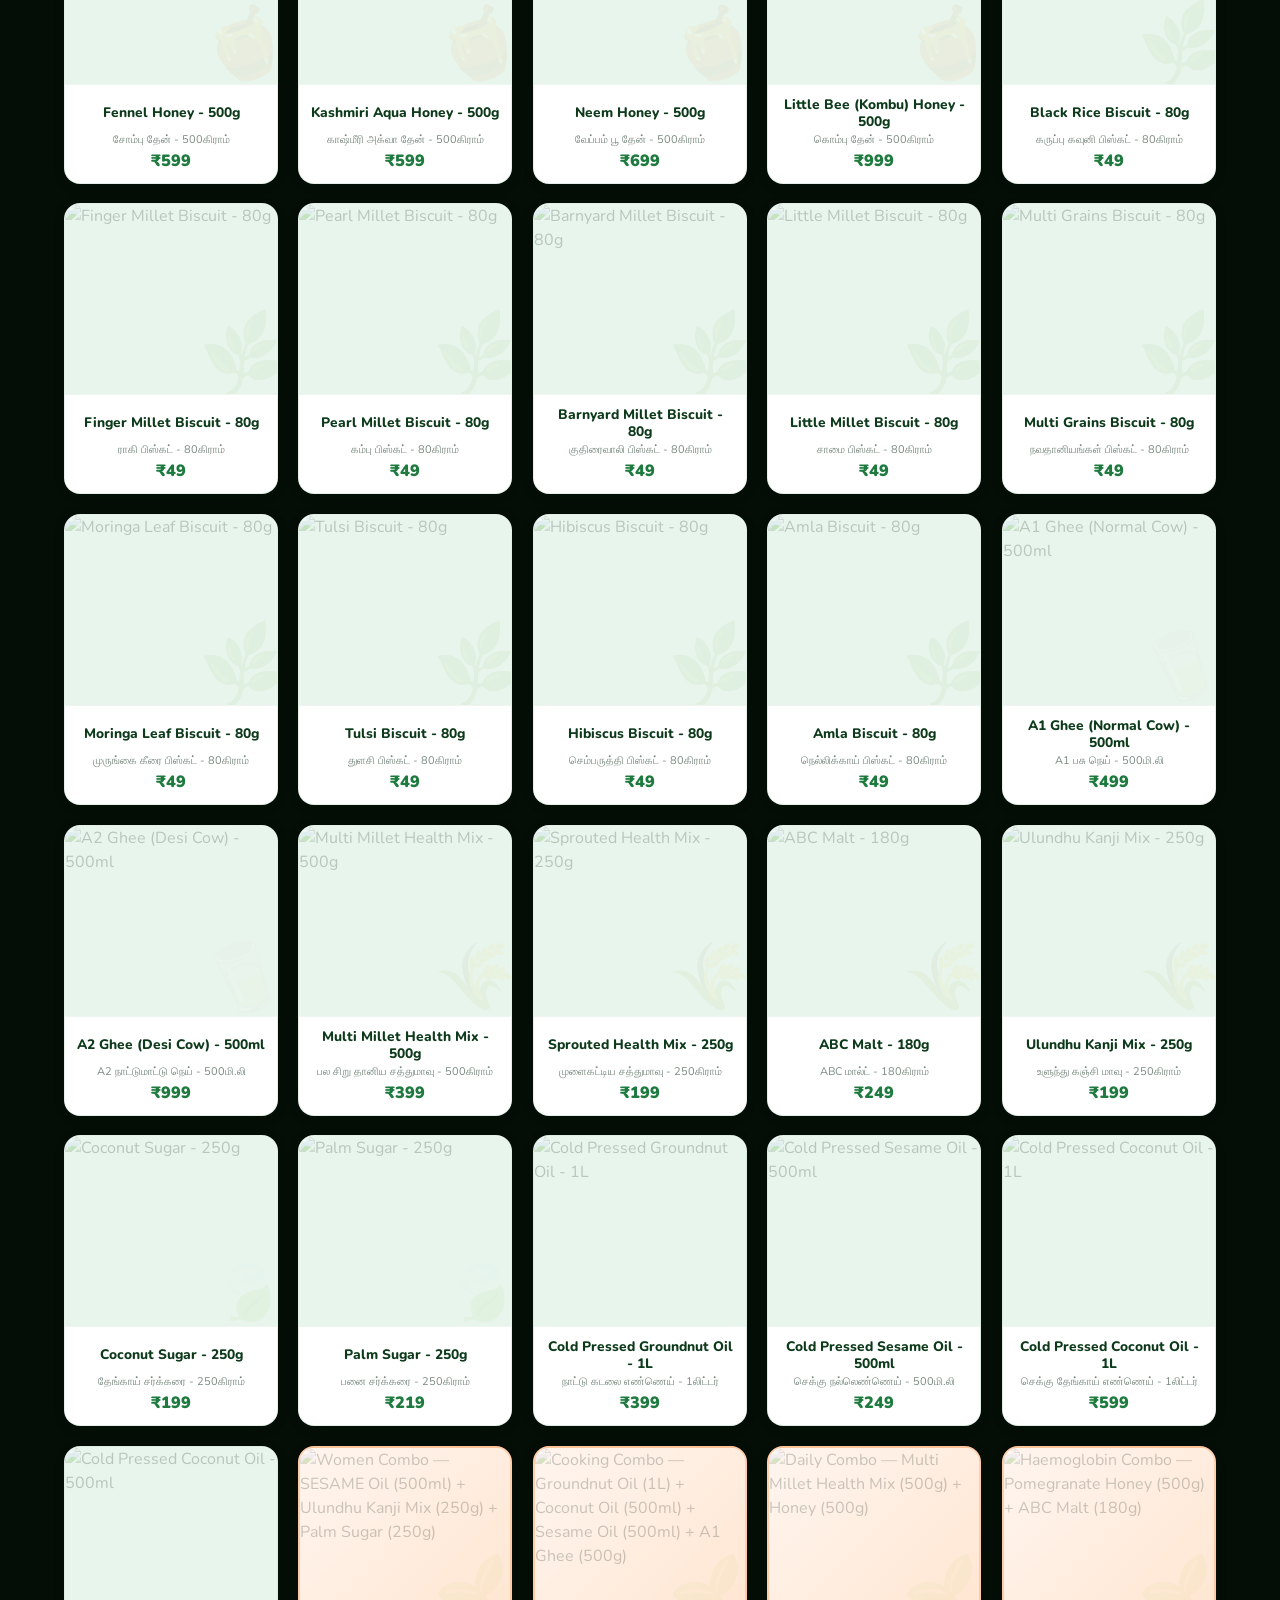
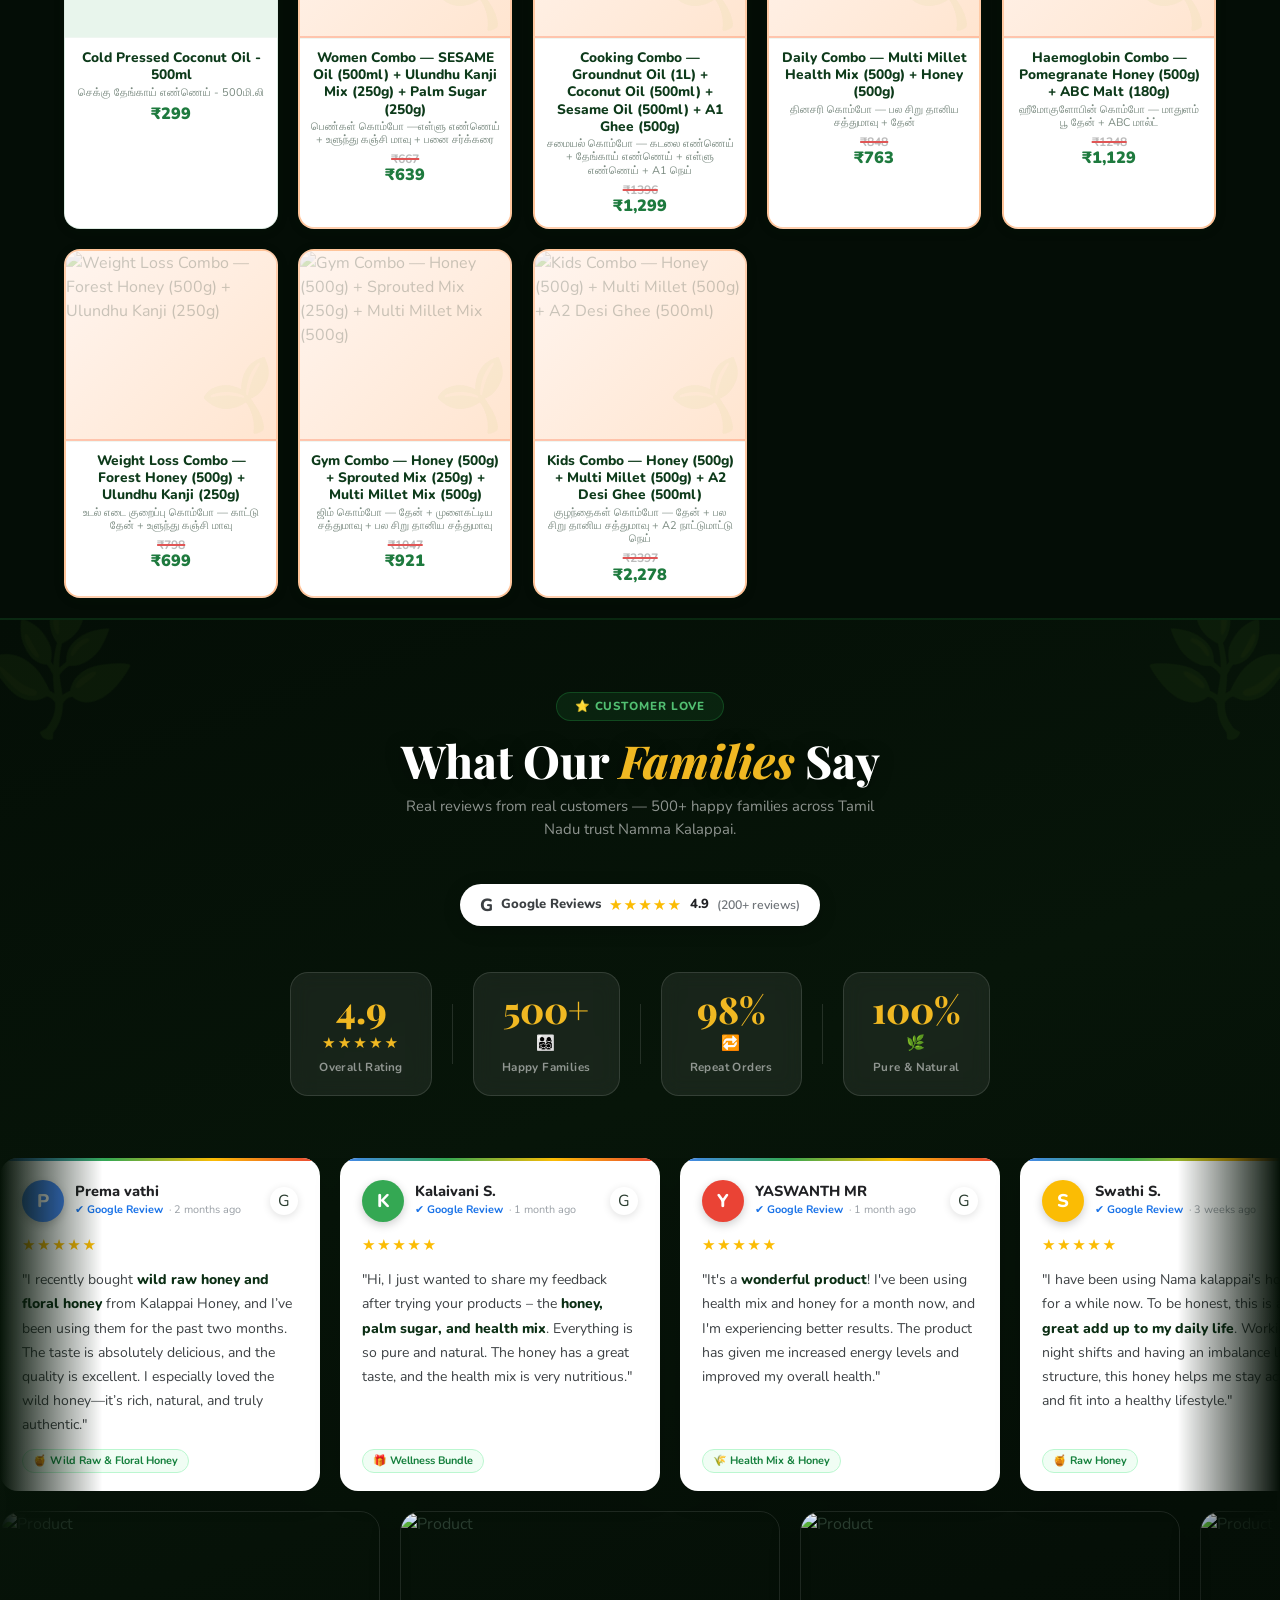
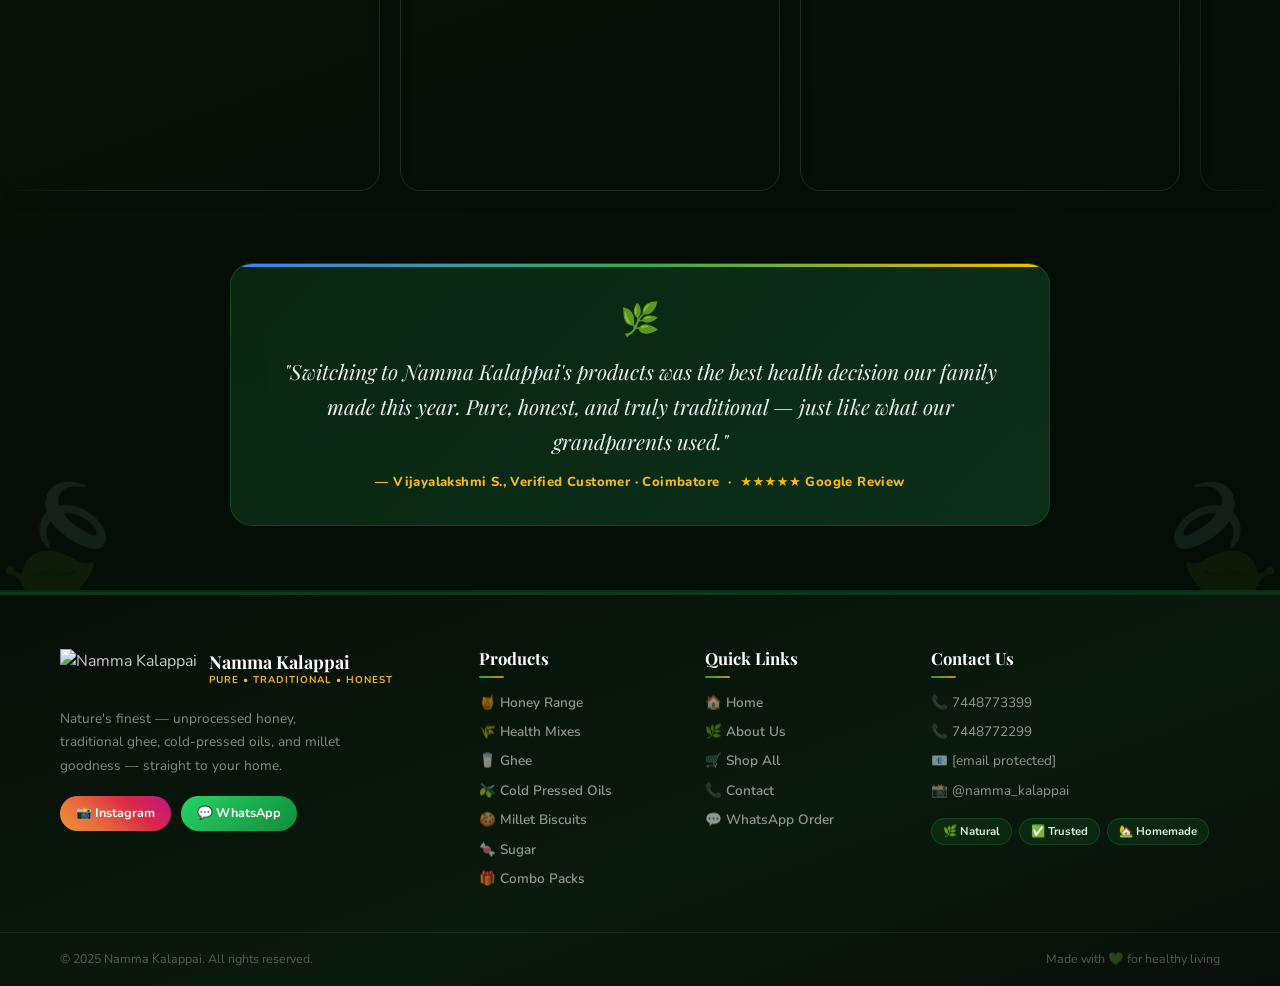
==== commit f1bd7d30: "Update NK.html" ====
--- a/NK.html
+++ b/NK.html
@@ -4617,7 +4617,7 @@
 
             // GHEE
             {
-                name: 'A1 Ghee (Normal Cow) - 500ml', ta: 'A1 நெய் (நாட்டு பசு) - 500மி.லி', price: '₹499', img: 'https://res.cloudinary.com/dgqhq0jyu/image/upload/f_auto,q_auto,w_600/v1773820461/DSC00224_y9hkkw.jpg', category: 'ghee',
+                name: 'A1 Ghee (Normal Cow) - 500ml', ta: 'A1 பசு நெய் - 500மி.லி', price: '₹499', img: 'https://res.cloudinary.com/dgqhq0jyu/image/upload/f_auto,q_auto,w_600/v1773820461/DSC00224_y9hkkw.jpg', category: 'ghee',
                 descEn: `<strong>Description:</strong> Pure ghee prepared from hybrid cow milk using traditional methods — ideal for everyday cooking.<br><br><strong>Ingredients:</strong> Milk fat from cow (HF/Jersey breeds).<br><br><strong>Health Benefits:</strong> Source of fat-soluble vitamins A, D, E & K, provides essential calories, enhances food flavour.`,
                 descTa: `<strong>விளக்கம்:</strong> பசுக்களின் பாலில் இருந்து பாரம்பரிய முறையில் தயாரிக்கப்படும் தூய நெய்.<br><br><strong>பொருட்கள்:</strong> பசுவின் பால் கொழுப்பு.<br><br><strong>நன்மைகள்:</strong> வைட்டமின்கள் நிறைந்தது, உடலுக்குத் தேவையான கலோரிகளை வழங்குகிறது.`,
                 insta: 'https://www.instagram.com/reel/DMh7X8UyNr8/?igsh=aXdnOWp0NmNibGll'
